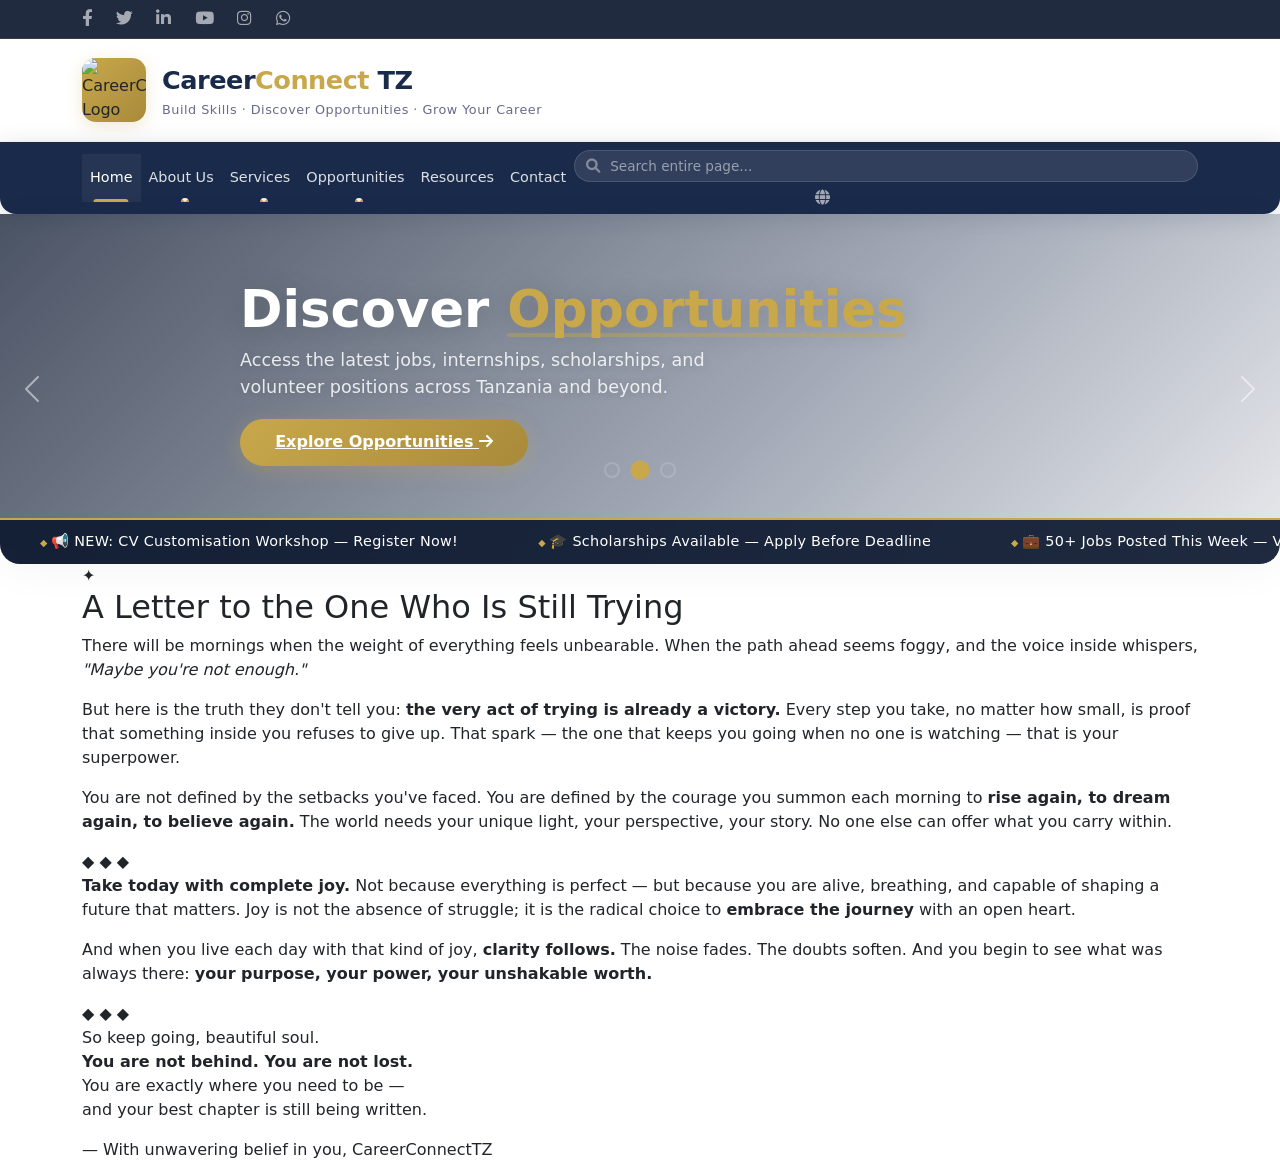
==== index.html @ f9809f40 "Update index.html" ====
<!DOCTYPE html>
<html lang="en">
<head>
    <meta charset="UTF-8" />
    <meta name="viewport" content="width=device-width, initial-scale=1.0" />
    <title>CareerConnectTZ · Career Coaching &amp; Development</title>

    <!-- ====== OPEN GRAPH META TAGS (for sharing) ====== -->
    <meta property="og:title" content="CareerConnectTZ – Jobs & Scholarships in Tanzania" />
    <meta property="og:description" content="Find the latest jobs, internships, and scholarships in Tanzania. Apply now and grow your career!" />
    <meta property="og:image" content="https://yourdomain.com/images/og-image.jpg" />
    <meta property="og:url" content="https://yourdomain.com" />
    <meta property="og:type" content="website" />
    <meta name="twitter:card" content="summary_large_image" />
    <meta name="twitter:title" content="CareerConnectTZ – Jobs & Scholarships" />
    <meta name="twitter:description" content="Find the latest jobs, internships, and scholarships in Tanzania." />
    <meta name="twitter:image" content="https://yourdomain.com/images/og-image.jpg" />

    <!-- Google Fonts -->
    <link rel="preconnect" href="https://fonts.googleapis.com" />
    <link rel="preconnect" href="https://fonts.gstatic.com" crossorigin />
    <link href="https://fonts.googleapis.com/css2?family=Inter:opsz,wght@14..32,300;14..32,400;14..32,500;14..32,600;14..32,700;14..32,800&display=swap" rel="stylesheet" />

    <!-- Font Awesome 6 -->
    <link rel="stylesheet" href="https://cdnjs.cloudflare.com/ajax/libs/font-awesome/6.0.0-beta3/css/all.min.css" />
<STyle>/* =============================================================
   ROOT VARIABLES — Premium Colors
   ============================================================= */
:root {
    --primary: #1a2a4a;
    --primary-light: #2a4a7a;
    --primary-dark: #0e1a30;
    --gold: #c9a84c;
    --gold-light: #e0c66a;
    --gold-dark: #a88a3a;
    --cream: #f8f4ec;
    --white: #ffffff;
    --text-dark: #1a1a2e;
    --text-muted: #6a6a8a;
    --shadow: 0 8px 40px rgba(0, 0, 0, 0.06);
    --shadow-hover: 0 16px 60px rgba(0, 0, 0, 0.1);
    --radius: 20px;
    --transition: all 0.35s cubic-bezier(0.25, 0.46, 0.45, 0.94);
}

* {
    margin: 0;
    padding: 0;
    box-sizing: border-box;
}

html {
    overflow-x: hidden;
}

body {
    font-family: 'Inter', sans-serif;
    background: var(--cream);
    color: var(--text-dark);
    line-height: 1.6;
    overflow-x: hidden;
    top: 0 !important;
}

a {
    text-decoration: none;
    color: inherit;
}
ul {
    list-style: none;
    padding: 0;
    margin: 0;
}

/* =============================================================
   TOP BAR — Social Icons Only
   ============================================================= */
.top-bar {
    background: rgba(14, 26, 48, 0.92);
    backdrop-filter: blur(12px);
    color: #fff;
    font-size: 0.85rem;
    padding: 0.4rem 0;
    border-bottom: 1px solid rgba(201, 168, 76, 0.15);
}

.top-bar .social-icons a {
    color: rgba(255, 255, 255, 0.6);
    margin-right: 1.2rem;
    transition: var(--transition);
    font-size: 1.05rem;
}

.top-bar .social-icons a:hover {
    color: var(--gold);
    transform: translateY(-2px);
}

/* =============================================================
   MAIN HEADER — Logo (Image-Ready) + Brand
   ============================================================= */
.main-header {
    background: var(--white);
    padding: 1.2rem 0;
    border-bottom: 1px solid rgba(0, 0, 0, 0.04);
    box-shadow: 0 2px 20px rgba(0, 0, 0, 0.02);
}

.main-header .logo-wrapper {
    display: flex;
    align-items: center;
    gap: 1rem;
}

.main-header .logo-wrapper .logo-image-wrapper {
    flex-shrink: 0;
    width: 64px;
    height: 64px;
    border-radius: 14px;
    overflow: hidden;
    background: linear-gradient(135deg, var(--gold), var(--gold-dark));
    display: flex;
    align-items: center;
    justify-content: center;
    box-shadow: 0 4px 16px rgba(201, 168, 76, 0.25);
}

.main-header .logo-wrapper .logo-image-wrapper img {
    width: 100%;
    height: 100%;
    object-fit: cover;
    display: block;
}

.main-header .logo-wrapper .brand-text .org-name {
    font-size: 1.6rem;
    font-weight: 800;
    color: var(--primary);
    letter-spacing: -0.5px;
}

.main-header .logo-wrapper .brand-text .org-name span {
    color: var(--gold);
}

.main-header .logo-wrapper .brand-text .tagline {
    font-size: 0.8rem;
    color: var(--text-muted);
    font-weight: 400;
    letter-spacing: 0.5px;
}

/* =============================================================
   NAVIGATION + SEARCH + LANGUAGE
   ============================================================= */
.navbar-custom {
    background: var(--primary);
    padding: 0;
    border-radius: 0 0 16px 16px;
    box-shadow: 0 4px 24px rgba(26, 42, 74, 0.15);
}

.navbar-custom .navbar-nav .nav-link {
    color: rgba(255, 255, 255, 0.85);
    font-weight: 500;
    padding: 0.8rem 1.2rem;
    transition: var(--transition);
    font-size: 0.9rem;
    position: relative;
}

.navbar-custom .navbar-nav .nav-link::after {
    content: '';
    position: absolute;
    bottom: 0;
    left: 50%;
    width: 0;
    height: 3px;
    background: var(--gold);
    transition: var(--transition);
    transform: translateX(-50%);
    border-radius: 4px 4px 0 0;
}

.navbar-custom .navbar-nav .nav-link:hover::after,
.navbar-custom .navbar-nav .nav-link.active::after {
    width: 60%;
}

.navbar-custom .navbar-nav .nav-link:hover,
.navbar-custom .navbar-nav .nav-link.active {
    color: #fff;
    background: rgba(255, 255, 255, 0.05);
}

/* Dropdown — Hover Activation (Desktop) */
@media (min-width: 992px) {
    .navbar-custom .dropdown:hover .dropdown-menu {
        display: block;
        margin-top: 0;
    }
    .navbar-custom .dropdown .dropdown-menu {
        display: none;
    }
    .navbar-custom .dropdown:hover .dropdown-toggle::after {
        transform: rotate(180deg);
        transition: transform 0.3s ease;
    }
}

.navbar-custom .navbar-nav .dropdown-menu {
    border: none;
    border-radius: 14px;
    box-shadow: 0 16px 48px rgba(0, 0, 0, 0.1);
    padding: 0.6rem 0;
    margin-top: 0;
    min-width: 210px;
    background: var(--white);
    border: 1px solid rgba(0, 0, 0, 0.04);
}

.navbar-custom .navbar-nav .dropdown-menu .dropdown-item {
    padding: 0.5rem 1.4rem;
    font-size: 0.88rem;
    color: var(--text-dark);
    transition: var(--transition);
    font-weight: 500;
}

.navbar-custom .navbar-nav .dropdown-menu .dropdown-item:hover {
    background: rgba(201, 168, 76, 0.08);
    color: var(--gold);
    padding-left: 1.8rem;
}

.navbar-custom .navbar-toggler {
    border: none;
    color: #fff;
    padding: 0.5rem;
}

.navbar-custom .navbar-toggler:focus {
    box-shadow: none;
}

.navbar-custom .navbar-toggler-icon {
    background-image: url("data:image/svg+xml,%3csvg xmlns='http://www.w3.org/2000/svg' viewBox='0 0 30 30'%3e%3cpath stroke='rgba(255,255,255,0.9)' stroke-linecap='round' stroke-miterlimit='10' stroke-width='2' d='M4 7h22M4 15h22M4 23h22'/%3e%3c/svg%3e");
}

/* SEARCH WRAPPER */
.navbar-custom .search-wrapper {
    position: relative;
    display: flex;
    align-items: center;
    max-width: 260px;
    width: 100%;
}

.navbar-custom .search-wrapper .form-control {
    background: rgba(255, 255, 255, 0.1);
    border: 1px solid rgba(255, 255, 255, 0.12);
    color: #fff;
    border-radius: 40px;
    padding: 0.3rem 1rem 0.3rem 2.2rem;
    font-size: 0.85rem;
    transition: var(--transition);
    min-width: 140px;
    width: 100%;
}

.navbar-custom .search-wrapper .form-control::placeholder {
    color: rgba(255, 255, 255, 0.5);
}

.navbar-custom .search-wrapper .form-control:focus {
    background: rgba(255, 255, 255, 0.18);
    border-color: var(--gold);
    box-shadow: 0 0 0 4px rgba(201, 168, 76, 0.1);
    outline: none;
}

.navbar-custom .search-wrapper .search-icon {
    position: absolute;
    left: 12px;
    top: 50%;
    transform: translateY(-50%);
    color: rgba(255, 255, 255, 0.4);
    font-size: 0.9rem;
    pointer-events: none;
}

.search-results-box {
    position: absolute;
    top: calc(100% + 8px);
    left: 0;
    right: 0;
    background: var(--white);
    border-radius: 16px;
    box-shadow: 0 16px 48px rgba(0, 0, 0, 0.15);
    max-height: 380px;
    overflow-y: auto;
    padding: 0.5rem 0;
    display: none;
    z-index: 1050;
    border: 1px solid rgba(0, 0, 0, 0.04);
}

.search-results-box.show {
    display: block;
}

.search-results-box .result-item {
    padding: 0.5rem 1.2rem;
    font-size: 0.9rem;
    color: var(--text-dark);
    cursor: pointer;
    transition: var(--transition);
    border-bottom: 1px solid rgba(0, 0, 0, 0.03);
}

.search-results-box .result-item:hover {
    background: rgba(201, 168, 76, 0.06);
}

.search-results-box .result-item .match-highlight {
    background: rgba(201, 168, 76, 0.25);
    padding: 0 2px;
    border-radius: 3px;
    font-weight: 600;
}

.search-results-box .result-item .context {
    font-size: 0.75rem;
    color: var(--text-muted);
    display: block;
    margin-top: 2px;
}

.search-results-box .no-results {
    padding: 0.8rem 1.2rem;
    color: var(--text-muted);
    font-size: 0.9rem;
    text-align: center;
}

/* LANGUAGE (Google Translate) */
.navbar-custom .lang-wrapper {
    display: flex;
    align-items: center;
    gap: 0.4rem;
    padding-left: 0.8rem;
    border-left: 1px solid rgba(255, 255, 255, 0.1);
    max-width: 100%;
}

#langGlobeIcon {
    color: rgba(255, 255, 255, 0.6);
    font-size: 0.95rem;
    transition: var(--transition);
}

#langGlobeIcon:hover {
    color: var(--gold);
}

.navbar-custom .lang-wrapper #google_translate_element {
    min-width: 120px;
    max-width: 160px;
}

.navbar-custom .lang-wrapper .goog-te-gadget {
    font-family: 'Inter', sans-serif !important;
    color: rgba(255, 255, 255, 0.7) !important;
}

.navbar-custom .lang-wrapper .goog-te-gadget select {
    background: rgba(255, 255, 255, 0.08);
    border: 1px solid rgba(255, 255, 255, 0.15);
    color: #fff;
    padding: 0.2rem 0.8rem 0.2rem 0.4rem;
    border-radius: 30px;
    font-size: 0.8rem;
    font-weight: 500;
    cursor: pointer;
    outline: none;
    transition: var(--transition);
    max-width: 100%;
}

.navbar-custom .lang-wrapper .goog-te-gadget select:hover {
    background: rgba(255, 255, 255, 0.15);
    border-color: var(--gold);
}

.navbar-custom .lang-wrapper .goog-te-gadget select option {
    color: #1a1a2e;
    background: #fff;
}

.goog-te-banner-frame.skiptranslate {
    display: none !important;
}
body {
    top: 0 !important;
}

/* =============================================================
   HERO CAROUSEL
   ============================================================= */
.hero-carousel {
    margin-top: 0;
    border-radius: 0 0 20px 20px;
    overflow: hidden;
    box-shadow: 0 8px 40px rgba(0, 0, 0, 0.04);
    position: relative;
}

.hero-carousel .carousel-item {
    height: 60vh;
    min-height: 400px;
    background-size: cover;
    background-position: center;
    position: relative;
}

.hero-carousel .carousel-item::after {
    content: '';
    position: absolute;
    inset: 0;
    background: linear-gradient(135deg, rgba(14, 26, 48, 0.75) 0%, rgba(26, 42, 74, 0.4) 60%, rgba(26, 42, 74, 0.1) 100%);
}

.hero-carousel .carousel-caption {
    bottom: 28%;
    z-index: 2;
    text-align: left;
    padding: 0 3rem;
}

.hero-carousel .carousel-caption h2 {
    font-size: 3.2rem;
    font-weight: 800;
    color: #fff;
    text-shadow: 0 2px 30px rgba(0, 0, 0, 0.2);
    margin-bottom: 0.6rem;
    line-height: 1.1;
}

.hero-carousel .carousel-caption h2 span {
    color: var(--gold);
    position: relative;
}

.hero-carousel .carousel-caption h2 span::after {
    content: '';
    position: absolute;
    bottom: 2px;
    left: 0;
    right: 0;
    height: 4px;
    background: var(--gold);
    border-radius: 4px;
    opacity: 0.4;
}

.hero-carousel .carousel-caption p {
    font-size: 1.1rem;
    color: rgba(255, 255, 255, 0.85);
    max-width: 480px;
    text-shadow: 0 1px 10px rgba(0, 0, 0, 0.15);
    margin-bottom: 1.2rem;
}

.hero-carousel .carousel-caption .btn-hero {
    background: linear-gradient(135deg, var(--gold), var(--gold-dark));
    color: #fff;
    padding: 0.7rem 2.2rem;
    border-radius: 50px;
    font-weight: 600;
    border: none;
    transition: var(--transition);
    display: inline-block;
    font-size: 1rem;
    box-shadow: 0 4px 20px rgba(201, 168, 76, 0.3);
}

.hero-carousel .carousel-caption .btn-hero:hover {
    transform: translateY(-3px);
    box-shadow: 0 8px 32px rgba(201, 168, 76, 0.4);
}

.hero-carousel .carousel-caption .btn-hero i {
    transition: var(--transition);
}

.hero-carousel .carousel-caption .btn-hero:hover i {
    transform: translateX(6px);
}

.hero-carousel .carousel-indicators {
    bottom: 70px;
    z-index: 3;
}

.hero-carousel .carousel-indicators button {
    width: 12px;
    height: 12px;
    border-radius: 50%;
    border: 2px solid rgba(255, 255, 255, 0.3);
    background: transparent;
    margin: 0 6px;
    transition: var(--transition);
}

.hero-carousel .carousel-indicators button.active {
    background: var(--gold);
    border-color: var(--gold);
    transform: scale(1.2);
}

.hero-carousel .carousel-control-prev,
.hero-carousel .carousel-control-next {
    width: 5%;
    opacity: 0.5;
    transition: var(--transition);
    z-index: 3;
}

.hero-carousel .carousel-control-prev:hover,
.hero-carousel .carousel-control-next:hover {
    opacity: 1;
}

/* =============================================================
   HERO MARQUEE — SEAMLESS + FAST
   ============================================================= */
.hero-marquee {
    position: absolute;
    bottom: 0;
    left: 0;
    right: 0;
    z-index: 5;
    background: rgba(14, 26, 48, 0.92);
    backdrop-filter: blur(8px);
    padding: 0.7rem 0;
    overflow: hidden;
    border-top: 2px solid var(--gold);
}

.marquee-track {
    display: flex;
    flex-wrap: nowrap;
    white-space: nowrap;
    width: max-content;
    animation: marqueeScroll 4s linear infinite;
    will-change: transform;
}

.marquee-track span {
    color: #ffffff !important;
    font-size: 0.9rem;
    font-weight: 500;
    padding: 0 2.5rem;
    display: inline-block;
    letter-spacing: 0.3px;
    flex-shrink: 0;
    background: transparent;
}

.marquee-track span::before {
    content: '◆ ';
    color: var(--gold);
    font-size: 0.6rem;
}

@keyframes marqueeScroll {
    0% { transform: translateX(0); }
    100% { transform: translateX(-50%); }
}

/* =============================================================
   SCHOLARSHIP MAGAZINE LAYOUT - LEFT / RIGHT
   ============================================================= */
.scholarship-magazine-section {
    padding: 3rem 0 4rem;
    background: var(--cream);
    min-height: 100vh;
}

.magazine-reading-panel {
    background: var(--white);
    border-radius: var(--radius);
    padding: 2.5rem 2.8rem;
    box-shadow: var(--shadow);
    min-height: 600px;
    transition: var(--transition);
}

.magazine-default {
    text-align: center;
    padding: 4rem 2rem;
}

.magazine-default .default-icon {
    font-size: 4rem;
    margin-bottom: 1rem;
    opacity: 0.6;
}

.magazine-default h3 {
    font-weight: 700;
    color: var(--primary);
    margin-bottom: 0.5rem;
}

.magazine-default p {
    color: var(--text-muted);
    max-width: 400px;
    margin: 0 auto 1.5rem;
}

.magazine-default .default-decoration {
    display: flex;
    gap: 1rem;
    justify-content: center;
    color: var(--gold);
    font-size: 1.2rem;
    letter-spacing: 4px;
}

#scholarshipDetailContent {
    animation: fadeInUp 0.4s ease;
}

@keyframes fadeInUp {
    0% { opacity: 0; transform: translateY(12px); }
    100% { opacity: 1; transform: translateY(0); }
}

.scholarship-full-detail .scholarship-title {
    font-size: 2rem;
    font-weight: 800;
    color: var(--primary);
    margin-bottom: 0.2rem;
}

.scholarship-full-detail .scholarship-provider {
    font-size: 1rem;
    color: var(--text-muted);
    margin-bottom: 1rem;
}

.scholarship-full-detail .detail-meta {
    display: flex;
    gap: 1.5rem;
    flex-wrap: wrap;
    margin-bottom: 1.2rem;
    padding-bottom: 1rem;
    border-bottom: 1px solid rgba(0,0,0,0.04);
}

.scholarship-full-detail .detail-meta span {
    font-size: 0.85rem;
    color: var(--text-muted);
}

.scholarship-full-detail .detail-meta i {
    color: var(--gold);
    margin-right: 0.3rem;
}

.scholarship-full-detail .full-description {
    font-size: 1rem;
    line-height: 1.8;
    color: var(--text-dark);
    margin-bottom: 1.2rem;
}

.scholarship-full-detail .eligibility-list {
    padding-left: 1.2rem;
    list-style: disc;
    margin-bottom: 1.2rem;
}

.scholarship-full-detail .eligibility-list li {
    font-size: 0.95rem;
    margin-bottom: 0.3rem;
    color: var(--text-dark);
}

.scholarship-full-detail .apply-steps {
    padding-left: 1.2rem;
    list-style: none;
    counter-reset: step-counter;
    margin-bottom: 1.5rem;
}

.scholarship-full-detail .apply-steps li {
    font-size: 0.95rem;
    margin-bottom: 0.5rem;
    padding-left: 0.5rem;
}

.scholarship-full-detail .apply-steps li::before {
    content: counter(step-counter) ".";
    counter-increment: step-counter;
    color: var(--gold);
    font-weight: 700;
    margin-right: 0.6rem;
}

.scholarship-full-detail .btn-apply-main {
    display: inline-block;
    padding: 0.5rem 2rem;
    background: linear-gradient(135deg, var(--gold), var(--gold-dark));
    color: #fff;
    border-radius: 40px;
    font-weight: 600;
    transition: var(--transition);
    border: none;
    font-size: 0.9rem;
}

.scholarship-full-detail .btn-apply-main:hover {
    transform: translateY(-2px);
    box-shadow: 0 4px 20px rgba(201, 168, 76, 0.3);
    color: #fff;
}

.magazine-list-panel {
    background: var(--white);
    border-radius: var(--radius);
    padding: 1.5rem 1.2rem;
    box-shadow: var(--shadow);
    height: fit-content;
    max-height: 750px;
    display: flex;
    flex-direction: column;
}

.magazine-list-panel .list-header {
    display: flex;
    justify-content: space-between;
    align-items: center;
    margin-bottom: 1rem;
    padding-bottom: 0.6rem;
    border-bottom: 1px solid rgba(0,0,0,0.04);
    flex-shrink: 0;
}

.magazine-list-panel .list-header h5 {
    font-weight: 700;
    font-size: 1rem;
    color: var(--primary);
    margin: 0;
}

.magazine-list-panel .list-header h5 i {
    color: var(--gold);
    margin-right: 0.4rem;
}

.magazine-list-panel .badge-count {
    font-size: 0.6rem;
    font-weight: 700;
    text-transform: uppercase;
    background: rgba(0, 200, 100, 0.12);
    color: #008f4c;
    padding: 0.2rem 0.8rem;
    border-radius: 40px;
}

.scholarship-list-scroll {
    overflow-y: auto;
    flex: 1;
    padding-right: 0.2rem;
}

.scholarship-list-scroll::-webkit-scrollbar {
    width: 4px;
}

.scholarship-list-scroll::-webkit-scrollbar-track {
    background: rgba(0,0,0,0.02);
    border-radius: 10px;
}

.scholarship-list-scroll::-webkit-scrollbar-thumb {
    background: var(--gold);
    border-radius: 10px;
}

.compact-scholarship-item {
    display: flex;
    justify-content: space-between;
    align-items: center;
    padding: 0.6rem 0.6rem 0.6rem 0.8rem;
    border-radius: 10px;
    transition: var(--transition);
    cursor: pointer;
    margin-bottom: 0.3rem;
    border: 1px solid transparent;
    background: rgba(0,0,0,0.01);
}

.compact-scholarship-item:hover {
    background: rgba(201, 168, 76, 0.06);
    border-color: rgba(201, 168, 76, 0.1);
}

.compact-scholarship-item.active {
    background: rgba(201, 168, 76, 0.1);
    border-color: var(--gold);
}

.compact-scholarship-item .item-info {
    flex: 1;
    min-width: 0;
    padding-right: 0.5rem;
}

.compact-scholarship-item .item-info .item-title {
    font-size: 0.85rem;
    font-weight: 600;
    color: var(--primary);
    white-space: nowrap;
    overflow: hidden;
    text-overflow: ellipsis;
}

.compact-scholarship-item .item-info .item-meta {
    font-size: 0.7rem;
    color: var(--text-muted);
    display: flex;
    align-items: center;
    gap: 0.6rem;
    margin-top: 0.1rem;
    flex-wrap: wrap;
}

.compact-scholarship-item .item-info .item-meta .badge-mini {
    font-size: 0.55rem;
    font-weight: 700;
    text-transform: uppercase;
    padding: 0.1rem 0.5rem;
    border-radius: 40px;
}

.badge-mini.fully {
    background: rgba(0, 200, 100, 0.12);
    color: #008f4c;
}

.badge-mini.partial {
    background: rgba(255, 165, 0, 0.12);
    color: #b87a00;
}

.compact-scholarship-item .item-read-btn {
    flex-shrink: 0;
    padding: 0.2rem 0.8rem;
    font-size: 0.7rem;
    font-weight: 600;
    border-radius: 30px;
    border: 1px solid var(--gold);
    color: var(--gold);
    background: transparent;
    transition: var(--transition);
    cursor: pointer;
}

.compact-scholarship-item .item-read-btn:hover {
    background: var(--gold);
    color: #fff;
}

.compact-scholarship-item.active .item-read-btn {
    background: var(--gold);
    color: #fff;
}

/* =============================================================
   SHARE ICON
   ============================================================= */
.share-icon {
    display: inline-flex;
    align-items: center;
    justify-content: center;
    width: 38px;
    height: 38px;
    border-radius: 50%;
    background: rgba(0, 0, 0, 0.04);
    color: var(--text-muted);
    transition: var(--transition);
    border: 1px solid rgba(0, 0, 0, 0.04);
    text-decoration: none;
    font-size: 0.95rem;
}

.share-icon:hover {
    background: var(--gold);
    color: #fff;
    border-color: var(--gold);
    transform: translateY(-3px);
    box-shadow: 0 4px 12px rgba(201, 168, 76, 0.25);
}

.share-icon i {
    font-size: 1rem;
}

/* =============================================================
   INTERNSHIPS & VOLUNTEER SECTION - Card Grid Layout
   ============================================================= */
.internship-section {
    padding: 4rem 0 5rem;
    background: var(--cream);
    min-height: 100vh;
}

.internship-header .section-title {
    font-size: 2.6rem;
}

.internship-filters {
    background: var(--white);
    padding: 1.2rem 1.5rem;
    border-radius: var(--radius);
    box-shadow: var(--shadow);
}

.internship-filters .form-control,
.internship-filters .form-select {
    border-radius: 40px;
    border: 1px solid rgba(0, 0, 0, 0.06);
    font-size: 0.9rem;
    padding: 0.5rem 1.2rem;
}

.internship-filters .form-control:focus,
.internship-filters .form-select:focus {
    border-color: var(--gold);
    box-shadow: 0 0 0 3px rgba(201, 168, 76, 0.1);
}

/* ----- Internship Cards ----- */
.internship-card {
    background: var(--white);
    border-radius: var(--radius);
    overflow: hidden;
    box-shadow: var(--shadow);
    transition: var(--transition);
    height: 100%;
    display: flex;
    flex-direction: column;
    border: 1px solid rgba(0, 0, 0, 0.03);
    position: relative;
}

.internship-card:hover {
    transform: translateY(-6px);
    box-shadow: var(--shadow-hover);
}

.internship-card .card-image {
    height: 160px;
    background-size: cover;
    background-position: center;
    position: relative;
    flex-shrink: 0;
}

.internship-card .card-image .card-badge-type {
    position: absolute;
    top: 12px;
    right: 12px;
    font-size: 0.65rem;
    font-weight: 700;
    text-transform: uppercase;
    padding: 0.3rem 0.9rem;
    border-radius: 40px;
    color: #fff;
    letter-spacing: 0.3px;
}

.card-badge-type.internship {
    background: linear-gradient(135deg, #2563eb, #1d4ed8);
}

.card-badge-type.volunteer {
    background: linear-gradient(135deg, #dc2626, #b91c1c);
}

.internship-card .card-body {
    padding: 1.2rem 1.5rem 1.5rem;
    flex: 1;
    display: flex;
    flex-direction: column;
}

.internship-card .card-body .organization {
    font-size: 0.8rem;
    color: var(--text-muted);
    margin-bottom: 0.2rem;
}

.internship-card .card-body .organization i {
    color: var(--gold);
    margin-right: 0.3rem;
}

.internship-card .card-body .card-title {
    font-size: 1.1rem;
    font-weight: 700;
    color: var(--primary);
    margin-bottom: 0.3rem;
    line-height: 1.3;
}

.internship-card .card-body .card-location {
    font-size: 0.85rem;
    color: var(--text-muted);
    margin-bottom: 0.6rem;
}

.internship-card .card-body .card-location i {
    color: var(--gold);
    margin-right: 0.3rem;
}

.internship-card .card-body .card-description {
    font-size: 0.9rem;
    color: var(--text-dark);
    line-height: 1.6;
    flex: 1;
    display: -webkit-box;
    -webkit-line-clamp: 3;
    -webkit-box-orient: vertical;
    overflow: hidden;
}

.internship-card .card-body .card-description.expanded {
    -webkit-line-clamp: unset;
    overflow: visible;
}

.internship-card .card-footer {
    padding: 0.8rem 1.5rem 1.2rem;
    border-top: 1px solid rgba(0, 0, 0, 0.04);
    display: flex;
    flex-wrap: wrap;
    gap: 0.5rem;
    align-items: center;
    justify-content: space-between;
    background: transparent;
}

.internship-card .card-footer .deadline {
    font-size: 0.75rem;
    color: var(--text-muted);
}

.internship-card .card-footer .deadline i {
    color: var(--gold);
    margin-right: 0.2rem;
}

.internship-card .card-footer .deadline.expired {
    color: #dc3545;
}

.internship-card .card-footer .btn-read-more {
    background: transparent;
    border: none;
    color: var(--gold);
    font-weight: 600;
    font-size: 0.8rem;
    transition: var(--transition);
    cursor: pointer;
    padding: 0;
}

.internship-card .card-footer .btn-read-more:hover {
    color: var(--gold-dark);
    text-decoration: underline;
}

.internship-card .card-footer .btn-apply-intern {
    padding: 0.3rem 1.2rem;
    border-radius: 40px;
    font-size: 0.75rem;
    font-weight: 600;
    background: linear-gradient(135deg, var(--gold), var(--gold-dark));
    color: #fff;
    border: none;
    transition: var(--transition);
    cursor: pointer;
    text-decoration: none;
    display: inline-block;
}

.internship-card .card-footer .btn-apply-intern:hover {
    transform: translateY(-2px);
    box-shadow: 0 4px 16px rgba(201, 168, 76, 0.25);
    color: #fff;
}

.internship-card .card-footer .btn-apply-intern.disabled {
    background: #ccc;
    cursor: not-allowed;
    opacity: 0.6;
}

/* Share buttons inside card */
.internship-card .share-buttons {
    display: flex;
    gap: 0.4rem;
    align-items: center;
    margin-top: 0.5rem;
    padding-top: 0.5rem;
    border-top: 1px solid rgba(0, 0, 0, 0.04);
    flex-wrap: wrap;
}

.internship-card .share-buttons span {
    font-size: 0.7rem;
    color: var(--text-muted);
    font-weight: 500;
}

.internship-card .share-buttons a {
    display: inline-flex;
    align-items: center;
    justify-content: center;
    width: 28px;
    height: 28px;
    border-radius: 50%;
    background: rgba(0, 0, 0, 0.03);
    color: var(--text-muted);
    transition: var(--transition);
    font-size: 0.75rem;
}

.internship-card .share-buttons a:hover {
    background: var(--gold);
    color: #fff;
    transform: translateY(-2px);
}

/* Expanded details */
.internship-card .expanded-details {
    max-height: 0;
    overflow: hidden;
    transition: max-height 0.5s ease, opacity 0.4s ease, padding 0.3s ease;
    opacity: 0;
    padding: 0 1.5rem;
}

.internship-card .expanded-details.open {
    max-height: 800px;
    opacity: 1;
    padding: 0 1.5rem 1.2rem;
}

.internship-card .expanded-details .detail-section {
    border-top: 1px solid rgba(0, 0, 0, 0.04);
    padding-top: 0.8rem;
    margin-top: 0.5rem;
}

.internship-card .expanded-details .detail-section h6 {
    font-weight: 700;
    font-size: 0.85rem;
    color: var(--primary);
    margin-bottom: 0.3rem;
}

.internship-card .expanded-details .detail-section ul {
    list-style: disc;
    padding-left: 1.2rem;
    font-size: 0.85rem;
    color: var(--text-dark);
}

.internship-card .expanded-details .detail-section ul li {
    margin-bottom: 0.2rem;
}

/* Load More Button */
.btn-load-more {
    background: var(--white);
    border: 2px solid var(--gold);
    color: var(--gold);
    padding: 0.6rem 2.5rem;
    border-radius: 50px;
    font-weight: 600;
    transition: var(--transition);
    cursor: pointer;
}

.btn-load-more:hover {
    background: var(--gold);
    color: #fff;
    transform: translateY(-2px);
}

/* =============================================================
   RESOURCES SECTION - Comprehensive Grid Layout
   ============================================================= */
.resources-grid-section {
    padding: 4rem 0 5rem;
    background: var(--cream);
    min-height: 100vh;
}

.resources-header .section-title {
    font-size: 2.6rem;
}

.resources-filters {
    background: var(--white);
    padding: 1.2rem 1.5rem;
    border-radius: var(--radius);
    box-shadow: var(--shadow);
}

.resources-filters .form-control,
.resources-filters .form-select {
    border-radius: 40px;
    border: 1px solid rgba(0, 0, 0, 0.06);
    font-size: 0.9rem;
    padding: 0.5rem 1.2rem;
}

.resources-filters .form-control:focus,
.resources-filters .form-select:focus {
    border-color: var(--gold);
    box-shadow: 0 0 0 3px rgba(201, 168, 76, 0.1);
}

/* ─── Resource Cards ─── */
.resource-card {
    background: var(--white);
    border-radius: var(--radius);
    overflow: hidden;
    box-shadow: var(--shadow);
    transition: var(--transition);
    height: 100%;
    display: flex;
    flex-direction: column;
    border: 1px solid rgba(0, 0, 0, 0.03);
}

.resource-card:hover {
    transform: translateY(-8px);
    box-shadow: var(--shadow-hover);
}

.resource-card .resource-image {
    height: 170px;
    background-size: cover;
    background-position: center;
    position: relative;
    flex-shrink: 0;
}

.resource-card .resource-image .resource-badge-category {
    position: absolute;
    top: 10px;
    left: 10px;
    font-size: 0.5rem;
    font-weight: 700;
    text-transform: uppercase;
    padding: 0.2rem 0.8rem;
    border-radius: 40px;
    color: #fff;
    background: rgba(0, 0, 0, 0.7);
    backdrop-filter: blur(4px);
    letter-spacing: 0.3px;
    max-width: 70%;
    white-space: nowrap;
    overflow: hidden;
    text-overflow: ellipsis;
}

.resource-card .resource-image .resource-badge-type {
    position: absolute;
    bottom: 10px;
    right: 10px;
    font-size: 0.5rem;
    font-weight: 700;
    text-transform: uppercase;
    padding: 0.15rem 0.6rem;
    border-radius: 40px;
    color: #fff;
    background: linear-gradient(135deg, var(--gold), var(--gold-dark));
    letter-spacing: 0.3px;
}

.resource-card .resource-body {
    padding: 1rem 1.2rem 0.8rem;
    flex: 1;
    display: flex;
    flex-direction: column;
}

.resource-card .resource-body .resource-title {
    font-size: 0.95rem;
    font-weight: 700;
    color: var(--primary);
    margin-bottom: 0.2rem;
    line-height: 1.3;
}

.resource-card .resource-body .resource-description {
    font-size: 0.85rem;
    color: var(--text-dark);
    line-height: 1.6;
    flex: 1;
    display: -webkit-box;
    -webkit-line-clamp: 3;
    -webkit-box-orient: vertical;
    overflow: hidden;
}

.resource-card .resource-footer {
    padding: 0.6rem 1.2rem 1rem;
    border-top: 1px solid rgba(0, 0, 0, 0.04);
    display: flex;
    flex-wrap: wrap;
    gap: 0.5rem;
    align-items: center;
    justify-content: space-between;
    background: transparent;
}

.resource-card .resource-footer .btn-access-resource {
    padding: 0.3rem 1.2rem;
    border-radius: 40px;
    font-size: 0.75rem;
    font-weight: 600;
    background: linear-gradient(135deg, var(--primary), var(--primary-dark));
    color: #fff;
    border: none;
    transition: var(--transition);
    cursor: pointer;
    text-decoration: none;
    display: inline-block;
}

.resource-card .resource-footer .btn-access-resource:hover {
    transform: translateY(-2px);
    box-shadow: 0 4px 16px rgba(26, 42, 74, 0.25);
    color: #fff;
}

.resource-card .share-buttons-resource {
    display: flex;
    gap: 0.3rem;
    align-items: center;
    margin-top: 0.4rem;
    padding-top: 0.4rem;
    border-top: 1px solid rgba(0, 0, 0, 0.04);
    flex-wrap: wrap;
}

.resource-card .share-buttons-resource span {
    font-size: 0.65rem;
    color: var(--text-muted);
    font-weight: 500;
}

.resource-card .share-buttons-resource a {
    display: inline-flex;
    align-items: center;
    justify-content: center;
    width: 28px;
    height: 28px;
    border-radius: 50%;
    background: rgba(0, 0, 0, 0.03);
    color: var(--text-muted);
    transition: var(--transition);
    font-size: 0.75rem;
    text-decoration: none;
}

.resource-card .share-buttons-resource a:hover {
    background: var(--gold);
    color: #fff;
    transform: translateY(-2px);
}

.btn-load-more {
    background: var(--white);
    border: 2px solid var(--gold);
    color: var(--gold);
    padding: 0.6rem 2.5rem;
    border-radius: 50px;
    font-weight: 600;
    transition: var(--transition);
    cursor: pointer;
}

.btn-load-more:hover {
    background: var(--gold);
    color: #fff;
    transform: translateY(-2px);
}

/* =============================================================
   ABOUT US SECTION - Clean Layout, No Borders, Image BG
   ============================================================= */
.about-section {
    padding: 2rem 0 4rem;
    background: var(--cream);
    min-height: 100vh;
}

/* ─── Sub Navigation Tabs ─── */
.about-nav {
    gap: 0.5rem;
    flex-wrap: wrap;
}

.about-nav .nav-link {
    border: none;
    background: transparent;
    padding: 0.6rem 1.8rem;
    border-radius: 50px;
    font-weight: 600;
    font-size: 0.9rem;
    color: var(--text-muted);
    transition: var(--transition);
    cursor: pointer;
}

.about-nav .nav-link:hover {
    color: var(--primary);
    background: rgba(201, 168, 76, 0.08);
}

.about-nav .nav-link.active {
    background: linear-gradient(135deg, var(--gold), var(--gold-dark));
    color: #fff;
    box-shadow: 0 4px 16px rgba(201, 168, 76, 0.25);
}

/* ─── Tab Panels ─── */
.about-panel {
    display: none;
    animation: fadeInUp 0.5s ease;
}

.about-panel.active {
    display: block;
}

/* ─── Banner (Mission, Vision, Story) ─── */
.about-banner {
    border-radius: var(--radius);
    overflow: hidden;
    background-size: cover;
    background-position: center;
    position: relative;
    min-height: 300px;
    display: flex;
    align-items: center;
    border: none;
    box-shadow: var(--shadow);
}

.about-banner-overlay {
    position: absolute;
    inset: 0;
    background: linear-gradient(135deg, rgba(14, 26, 48, 0.8) 0%, rgba(26, 42, 74, 0.3) 100%);
    padding: 2.5rem 2.5rem;
    display: flex;
    align-items: center;
    width: 100%;
    height: 100%;
}

.about-banner-overlay h3 {
    font-size: 2.4rem;
    font-weight: 800;
    color: #fff;
    margin-bottom: 0.5rem;
}

.about-banner-overlay p {
    font-size: 1.05rem;
    color: rgba(255, 255, 255, 0.9);
    line-height: 1.7;
    max-width: 600px;
}

.about-banner-overlay ul {
    list-style: none;
    padding: 0;
    margin-top: 0.8rem;
}

.about-banner-overlay ul li {
    color: rgba(255, 255, 255, 0.85);
    font-size: 0.95rem;
    margin-bottom: 0.3rem;
    display: flex;
    align-items: center;
    gap: 0.6rem;
}

.about-banner-overlay ul li i {
    color: var(--gold);
}

/* ─── Team Cards ─── */
.team-card {
    text-align: center;
    padding: 1.2rem 0.8rem;
    background: transparent;
    border: none;
    transition: var(--transition);
}

.team-card:hover {
    transform: translateY(-4px);
}

.team-card .team-avatar {
    width: 100px;
    height: 100px;
    border-radius: 50%;
    background-size: cover;
    background-position: center;
    margin: 0 auto 0.8rem;
    box-shadow: 0 4px 20px rgba(0, 0, 0, 0.06);
    border: 3px solid var(--gold);
}

.team-card h5 {
    font-weight: 700;
    color: var(--primary);
    font-size: 1rem;
    margin-bottom: 0.1rem;
}

.team-card p {
    font-size: 0.85rem;
    color: var(--text-muted);
    margin: 0;
}

/* ─── Animations ─── */
@keyframes fadeInUp {
    0% { opacity: 0; transform: translateY(15px); }
    100% { opacity: 1; transform: translateY(0); }
}

/* =============================================================
   SERVICE PAGE SECTION (CV, Interview, Coaching, etc.)
   ============================================================= */
.service-page-section {
    padding: 2rem 0 4rem;
    background: var(--cream);
    min-height: 100vh;
}

.service-page-section .service-banner {
    border-radius: var(--radius);
    overflow: hidden;
    background-size: cover;
    background-position: center;
    position: relative;
    min-height: 220px;
    display: flex;
    align-items: center;
    border: none;
    box-shadow: var(--shadow);
}

.service-page-section .service-banner-overlay {
    position: absolute;
    inset: 0;
    background: linear-gradient(135deg, rgba(14, 26, 48, 0.8) 0%, rgba(26, 42, 74, 0.3) 100%);
    padding: 2.5rem 2.5rem;
    display: flex;
    align-items: center;
    width: 100%;
    height: 100%;
}

.service-page-section .service-banner-overlay h3 {
    font-size: 2.2rem;
    font-weight: 800;
    color: #fff;
    margin-bottom: 0.3rem;
}

.service-page-section .service-banner-overlay p {
    font-size: 1rem;
    color: rgba(255, 255, 255, 0.9);
    line-height: 1.6;
    max-width: 550px;
}

/* ─── Sub Heading ─── */
.section-sub-heading {
    font-size: 1.5rem;
    font-weight: 700;
    color: var(--primary);
    padding-bottom: 0.5rem;
    border-bottom: 3px solid var(--gold);
    display: inline-block;
}

/* ─── Teaching Articles ─── */
.service-page-section .coaching-article {
    background: var(--white);
    border-radius: var(--radius);
    padding: 1.8rem 2rem;
    margin-bottom: 1.5rem;
    box-shadow: var(--shadow);
    border: none;
    transition: var(--transition);
}

.service-page-section .coaching-article:hover {
    box-shadow: var(--shadow-hover);
}

.service-page-section .coaching-article h4 {
    font-size: 1.3rem;
    font-weight: 700;
    color: var(--primary);
    margin-bottom: 0.4rem;
}

.service-page-section .coaching-article .article-excerpt {
    font-size: 1rem;
    color: var(--text-dark);
    line-height: 1.7;
    margin-bottom: 0.5rem;
}

.service-page-section .coaching-article .article-full {
    margin-top: 0.8rem;
    padding-top: 0.8rem;
    border-top: 1px solid rgba(0, 0, 0, 0.04);
}

.service-page-section .coaching-article .article-full p {
    font-size: 0.95rem;
    color: var(--text-dark);
    line-height: 1.7;
    margin-bottom: 0.8rem;
}

.service-page-section .coaching-article .article-full ul {
    list-style: disc;
    padding-left: 1.5rem;
    margin-bottom: 0.8rem;
}

.service-page-section .coaching-article .article-full ul li {
    font-size: 0.95rem;
    color: var(--text-dark);
    margin-bottom: 0.3rem;
}

.service-page-section .coaching-article .article-full ul li strong {
    color: var(--primary);
}

.service-page-section .coaching-article .article-full a {
    color: var(--gold);
    font-weight: 600;
    text-decoration: none;
}

.service-page-section .coaching-article .article-full a:hover {
    text-decoration: underline;
}

/* ─── Read More Button ─── */
.service-page-section .btn-read-article {
    background: transparent;
    border: none;
    color: var(--gold);
    font-weight: 600;
    font-size: 0.9rem;
    padding: 0.3rem 0;
    transition: var(--transition);
    cursor: pointer;
    display: inline-flex;
    align-items: center;
    gap: 0.4rem;
}

.service-page-section .btn-read-article:hover {
    color: var(--gold-dark);
}

.service-page-section .btn-read-article i {
    transition: transform 0.3s ease;
}

.service-page-section .btn-read-article.active i {
    transform: rotate(180deg);
}

/* ─── Template Cards ─── */
.template-card {
    background: var(--white);
    border-radius: var(--radius);
    padding: 1.8rem 1.5rem;
    text-align: center;
    box-shadow: var(--shadow);
    transition: var(--transition);
    border: none;
    height: 100%;
}

.template-card:hover {
    transform: translateY(-6px);
    box-shadow: var(--shadow-hover);
}

.template-card .template-icon {
    font-size: 2.5rem;
    margin-bottom: 0.5rem;
}

.template-card h5 {
    font-weight: 700;
    color: var(--primary);
    font-size: 1.05rem;
    margin-bottom: 0.3rem;
}

.template-card p {
    font-size: 0.9rem;
    color: var(--text-muted);
    margin-bottom: 1rem;
}

.btn-download-template {
    display: inline-block;
    padding: 0.4rem 1.5rem;
    border-radius: 40px;
    font-size: 0.8rem;
    font-weight: 600;
    background: linear-gradient(135deg, var(--gold), var(--gold-dark));
    color: #fff;
    border: none;
    transition: var(--transition);
    cursor: pointer;
    text-decoration: none;
}

.btn-download-template:hover {
    transform: translateY(-2px);
    box-shadow: 0 4px 16px rgba(201, 168, 76, 0.3);
    color: #fff;
}

.btn-download-template i {
    margin-left: 0.4rem;
}

/* ─── Success Message ─── */
.cv-form-success {
    text-align: center;
    padding: 2rem 1rem;
    background: rgba(0, 200, 100, 0.05);
    border-radius: var(--radius);
    border: 1px solid rgba(0, 200, 100, 0.15);
    margin-bottom: 1.2rem;
    animation: fadeInUp 0.5s ease;
}

.cv-form-success i {
    font-size: 3rem;
    color: #00c864;
    margin-bottom: 0.5rem;
    display: block;
}

.cv-form-success h4 {
    font-weight: 700;
    color: var(--primary);
    margin-bottom: 0.2rem;
}

.cv-form-success p {
    color: var(--text-muted);
    margin: 0;
}

.whatsapp-hint {
    font-size: 0.7rem;
    color: var(--text-muted);
    margin-top: 0.3rem;
    text-align: center;
}

/* =============================================================
   INTERVIEW PREPARATION - Pro Reading App Style
   ============================================================= */

/* ─── Roadmap ─── */
.interview-roadmap {
    background: var(--white);
    border-radius: var(--radius);
    padding: 1.5rem 1.5rem;
    box-shadow: var(--shadow);
    border: none;
}

.roadmap-step {
    text-align: center;
    padding: 0.5rem;
    position: relative;
}

.roadmap-step .step-number {
    display: inline-block;
    width: 40px;
    height: 40px;
    background: linear-gradient(135deg, var(--gold), var(--gold-dark));
    color: #fff;
    border-radius: 50%;
    font-weight: 800;
    font-size: 1rem;
    line-height: 40px;
    margin-bottom: 0.3rem;
}

.roadmap-step h6 {
    font-weight: 700;
    color: var(--primary);
    margin-bottom: 0;
    font-size: 0.9rem;
}

.roadmap-step p {
    font-size: 0.75rem;
    color: var(--text-muted);
    margin: 0;
}

/* ─── Interview Nav Tabs ─── */
.interview-nav {
    gap: 0.3rem;
    flex-wrap: wrap;
}

.interview-nav .nav-link {
    border: none;
    background: transparent;
    padding: 0.5rem 1.5rem;
    border-radius: 50px;
    font-weight: 600;
    font-size: 0.85rem;
    color: var(--text-muted);
    transition: var(--transition);
    cursor: pointer;
}

.interview-nav .nav-link:hover {
    color: var(--primary);
    background: rgba(201, 168, 76, 0.08);
}

.interview-nav .nav-link.active {
    background: linear-gradient(135deg, var(--gold), var(--gold-dark));
    color: #fff;
    box-shadow: 0 4px 16px rgba(201, 168, 76, 0.25);
}

/* ─── Interview Panels ─── */
.interview-panel {
    display: none;
    animation: fadeInUp 0.5s ease;
}

.interview-panel.active {
    display: block;
}

/* ─── Banner ─── */
.interview-banner {
    border-radius: var(--radius);
    overflow: hidden;
    background-size: cover;
    background-position: center;
    position: relative;
    min-height: 200px;
    display: flex;
    align-items: center;
    border: none;
    box-shadow: var(--shadow);
}

.interview-banner-overlay {
    position: absolute;
    inset: 0;
    background: linear-gradient(135deg, rgba(14, 26, 48, 0.8) 0%, rgba(26, 42, 74, 0.3) 100%);
    padding: 2rem 2.5rem;
    display: flex;
    align-items: center;
    width: 100%;
    height: 100%;
}

.interview-banner-overlay h3 {
    font-size: 2rem;
    font-weight: 800;
    color: #fff;
    margin-bottom: 0.2rem;
}

.interview-banner-overlay p {
    font-size: 0.95rem;
    color: rgba(255, 255, 255, 0.9);
    line-height: 1.6;
    max-width: 500px;
}

/* ─── Interview Articles ─── */
.interview-article {
    background: var(--white);
    border-radius: var(--radius);
    padding: 1.5rem 2rem;
    margin-bottom: 1.2rem;
    box-shadow: var(--shadow);
    border: none;
    transition: var(--transition);
}

.interview-article:hover {
    box-shadow: var(--shadow-hover);
}

.interview-article h4 {
    font-size: 1.25rem;
    font-weight: 700;
    color: var(--primary);
    margin-bottom: 0.3rem;
}

.interview-article .article-excerpt {
    font-size: 0.95rem;
    color: var(--text-dark);
    line-height: 1.7;
    margin-bottom: 0.3rem;
}

.interview-article .article-full {
    margin-top: 0.8rem;
    padding-top: 0.8rem;
    border-top: 1px solid rgba(0, 0, 0, 0.04);
}

.interview-article .article-full p {
    font-size: 0.95rem;
    color: var(--text-dark);
    line-height: 1.7;
    margin-bottom: 0.8rem;
}

.interview-article .article-full ul {
    list-style: disc;
    padding-left: 1.5rem;
    margin-bottom: 0.8rem;
}

.interview-article .article-full ul li {
    font-size: 0.95rem;
    color: var(--text-dark);
    margin-bottom: 0.3rem;
}

.interview-article .article-full ul li strong {
    color: var(--primary);
}

.interview-article .article-full .star-grid {
    display: grid;
    grid-template-columns: 1fr 1fr;
    gap: 0.8rem;
    margin: 1rem 0;
}

.interview-article .article-full .star-item {
    display: flex;
    align-items: flex-start;
    gap: 0.8rem;
    background: rgba(201, 168, 76, 0.04);
    padding: 0.8rem 1rem;
    border-radius: 12px;
    border-left: 3px solid var(--gold);
}

.interview-article .article-full .star-item .star-letter {
    flex-shrink: 0;
    width: 32px;
    height: 32px;
    background: var(--gold);
    color: #fff;
    border-radius: 50%;
    font-weight: 800;
    font-size: 0.9rem;
    display: flex;
    align-items: center;
    justify-content: center;
}

.interview-article .article-full .star-item strong {
    display: block;
    font-size: 0.85rem;
    color: var(--primary);
}

.interview-article .article-full .star-item p {
    font-size: 0.8rem;
    color: var(--text-muted);
    margin: 0;
}

/* ─── Read More Button ─── */
.btn-read-article {
    background: transparent;
    border: none;
    color: var(--gold);
    font-weight: 600;
    font-size: 0.85rem;
    padding: 0.2rem 0;
    transition: var(--transition);
    cursor: pointer;
    display: inline-flex;
    align-items: center;
    gap: 0.4rem;
}

.btn-read-article:hover {
    color: var(--gold-dark);
}

.btn-read-article i {
    transition: transform 0.3s ease;
}

.btn-read-article.active i {
    transform: rotate(180deg);
}

/* ─── Expanded Articles (for "Read More") ─── */
.interview-article.expanded .article-full {
    display: block !important;
}

.interview-article:not(.expanded) .article-full {
    display: none;
}

/* ─── Checklist ─── */
.interview-checklist {
    background: var(--white);
    border-radius: var(--radius);
    padding: 1.5rem 2rem;
    box-shadow: var(--shadow);
    border: none;
}

.interview-checklist h4 {
    font-weight: 700;
    color: var(--primary);
    margin-bottom: 1rem;
    font-size: 1.1rem;
}

.checklist-item {
    display: flex;
    align-items: center;
    gap: 0.5rem;
    font-size: 0.9rem;
    color: var(--text-dark);
    cursor: pointer;
    width: 100%;
}

.checklist-item input[type="checkbox"] {
    width: 18px;
    height: 18px;
    accent-color: var(--gold);
    cursor: pointer;
    flex-shrink: 0;
}

/* ─── Assistance Section ─── */
.interview-assistance {
    background: linear-gradient(135deg, var(--primary), var(--primary-dark));
    border-radius: var(--radius);
    padding: 2rem 2.5rem;
    box-shadow: var(--shadow);
    border: none;
    color: #fff;
}

.interview-assistance h4 {
    font-size: 1.3rem;
    font-weight: 700;
    margin-bottom: 0.2rem;
}

.interview-assistance p {
    font-size: 0.95rem;
    color: rgba(255, 255, 255, 0.8);
    margin: 0;
}

.btn-coaching-assistance {
    display: inline-flex;
    align-items: center;
    gap: 0.5rem;
    padding: 0.6rem 1.8rem;
    border-radius: 40px;
    font-weight: 600;
    font-size: 0.95rem;
    background: #25d366;
    color: #fff;
    border: none;
    transition: var(--transition);
    cursor: pointer;
    text-decoration: none;
}

.btn-coaching-assistance:hover {
    background: #1da851;
    transform: translateY(-2px);
    box-shadow: 0 4px 20px rgba(37, 211, 102, 0.3);
    color: #fff;
}

/* =============================================================
   SMART ASSESSMENT ENGINE - Three-Step Selection
   ============================================================= */
.interview-assessment-block {
    background: var(--white);
    border-radius: var(--radius);
    padding: 2rem 2rem 2.5rem;
    box-shadow: var(--shadow);
    border: none;
}

.assessment-header h4 {
    font-size: 1.3rem;
    font-weight: 700;
    color: var(--primary);
    margin-bottom: 0.2rem;
}

.assessment-header p {
    font-size: 0.9rem;
    color: var(--text-muted);
    margin-bottom: 1.2rem;
}

/* ─── Setup ─── */
.assessment-setup {
    background: var(--cream);
    border-radius: var(--radius);
    padding: 1.5rem 1.8rem;
}

.assessment-label {
    font-weight: 600;
    font-size: 0.85rem;
    color: var(--primary);
    display: block;
    margin-bottom: 0.3rem;
}

.assessment-select {
    width: 100%;
    padding: 0.5rem 1rem;
    border: 1px solid rgba(0, 0, 0, 0.06);
    border-radius: 40px;
    font-size: 0.9rem;
    font-family: 'Inter', sans-serif;
    background: var(--white);
    color: var(--text-dark);
    transition: var(--transition);
    appearance: none;
}

.assessment-select:focus {
    outline: none;
    border-color: var(--gold);
    box-shadow: 0 0 0 3px rgba(201, 168, 76, 0.1);
}

.assessment-select:disabled {
    opacity: 0.5;
    cursor: not-allowed;
}

.btn-start-assessment {
    padding: 0.6rem 3rem;
    border-radius: 40px;
    font-weight: 600;
    font-size: 1rem;
    background: linear-gradient(135deg, var(--gold), var(--gold-dark));
    color: #fff;
    border: none;
    transition: var(--transition);
    cursor: pointer;
}

.btn-start-assessment:hover:not(:disabled) {
    transform: translateY(-2px);
    box-shadow: 0 4px 20px rgba(201, 168, 76, 0.3);
}

.btn-start-assessment:disabled {
    opacity: 0.4;
    cursor: not-allowed;
}

.assessment-hint {
    font-size: 0.8rem;
    color: var(--text-muted);
    margin: 0.5rem 0 0;
}

/* ─── Quiz ─── */
.assessment-quiz {
    margin-top: 1.2rem;
}

.quiz-progress {
    display: flex;
    align-items: center;
    gap: 1rem;
    margin-bottom: 1rem;
    flex-wrap: wrap;
}

.quiz-progress span {
    font-weight: 600;
    color: var(--primary);
    font-size: 0.9rem;
    flex-shrink: 0;
}

.progress-bar-track {
    flex: 1;
    height: 6px;
    background: rgba(0, 0, 0, 0.04);
    border-radius: 20px;
    overflow: hidden;
    min-width: 80px;
}

.progress-bar-fill {
    height: 100%;
    background: linear-gradient(90deg, var(--gold), var(--gold-dark));
    border-radius: 20px;
    transition: width 0.4s ease;
}

/* ─── Question Card ─── */
.question-card {
    background: var(--cream);
    border-radius: var(--radius);
    padding: 1.5rem 1.8rem;
    border: none;
}

.question-text {
    font-size: 1.05rem;
    font-weight: 500;
    color: var(--primary);
    line-height: 1.7;
    margin-bottom: 1rem;
}

.question-options {
    display: flex;
    flex-direction: column;
    gap: 0.5rem;
}

.question-options label {
    display: flex;
    align-items: center;
    gap: 0.8rem;
    padding: 0.6rem 1rem;
    border-radius: 12px;
    background: var(--white);
    border: 1px solid rgba(0, 0, 0, 0.04);
    cursor: pointer;
    transition: var(--transition);
    font-size: 0.95rem;
    color: var(--text-dark);
}

.question-options label:hover {
    border-color: var(--gold);
    background: rgba(201, 168, 76, 0.03);
}

.question-options label.correct {
    border-color: #00c864;
    background: rgba(0, 200, 100, 0.06);
}

.question-options label.wrong {
    border-color: #dc3545;
    background: rgba(220, 53, 69, 0.06);
}

.question-options input[type="radio"] {
    accent-color: var(--gold);
    width: 16px;
    height: 16px;
    flex-shrink: 0;
}

.question-feedback {
    margin-top: 0.8rem;
    font-size: 0.9rem;
    color: var(--text-muted);
    padding: 0.5rem 1rem;
    border-radius: 10px;
    background: rgba(0, 0, 0, 0.02);
    display: none;
}

.question-feedback.show {
    display: block;
}

/* ─── Quiz Navigation ─── */
.quiz-nav {
    display: flex;
    gap: 0.8rem;
    margin-top: 1rem;
    flex-wrap: wrap;
    justify-content: center;
}

.btn-quiz-nav {
    padding: 0.4rem 1.5rem;
    border-radius: 40px;
    font-weight: 600;
    font-size: 0.85rem;
    background: var(--white);
    color: var(--primary);
    border: 1px solid rgba(0, 0, 0, 0.06);
    transition: var(--transition);
    cursor: pointer;
}

.btn-quiz-nav:hover:not(:disabled) {
    border-color: var(--gold);
    background: rgba(201, 168, 76, 0.04);
}

.btn-quiz-nav:disabled {
    opacity: 0.3;
    cursor: not-allowed;
}

.btn-quiz-submit {
    padding: 0.4rem 1.8rem;
    border-radius: 40px;
    font-weight: 600;
    font-size: 0.85rem;
    background: linear-gradient(135deg, var(--gold), var(--gold-dark));
    color: #fff;
    border: none;
    transition: var(--transition);
    cursor: pointer;
}

.btn-quiz-submit:hover {
    transform: translateY(-2px);
    box-shadow: 0 4px 20px rgba(201, 168, 76, 0.25);
}

/* ─── Results ─── */
.assessment-results {
    margin-top: 1.2rem;
}

.results-header {
    text-align: center;
    padding: 1.5rem 1rem;
    background: var(--cream);
    border-radius: var(--radius);
}

.results-icon {
    font-size: 3.5rem;
    display: block;
}

.results-header h2 {
    font-size: 1.6rem;
    font-weight: 700;
    color: var(--primary);
    margin: 0.3rem 0 0.2rem;
}

.results-score {
    font-size: 2.8rem;
    font-weight: 800;
    color: var(--gold);
    margin: 0.2rem 0;
}

.results-sub {
    font-size: 1rem;
    color: var(--text-muted);
    margin: 0;
}

.results-details {
    margin-top: 1.2rem;
    max-height: 400px;
    overflow-y: auto;
}

.results-details .result-item {
    display: flex;
    align-items: flex-start;
    gap: 0.8rem;
    padding: 0.6rem 1rem;
    border-bottom: 1px solid rgba(0, 0, 0, 0.03);
    font-size: 0.85rem;
}

.results-details .result-item .r-icon {
    flex-shrink: 0;
    font-size: 1rem;
    margin-top: 0.1rem;
}

.results-details .result-item .r-icon.correct {
    color: #00c864;
}

.results-details .result-item .r-icon.wrong {
    color: #dc3545;
}

.btn-retake-assessment {
    display: block;
    margin: 1.2rem auto 0;
    padding: 0.5rem 2rem;
    border-radius: 40px;
    font-weight: 600;
    font-size: 0.9rem;
    background: var(--primary);
    color: #fff;
    border: none;
    transition: var(--transition);
    cursor: pointer;
}

.btn-retake-assessment:hover {
    background: var(--primary-dark);
    transform: translateY(-2px);
}

/* =============================================================
   ASSESSMENT SHARE BAR – Social Sharing Footer
   ============================================================= */
.assessment-share-bar {
    margin-top: 2.5rem;
    padding: 1.2rem 1.5rem;
    background: var(--white);
    border-radius: var(--radius);
    box-shadow: var(--shadow);
    border: 1px solid rgba(0, 0, 0, 0.04);
}

.share-bar-inner {
    display: flex;
    flex-wrap: wrap;
    align-items: center;
    justify-content: space-between;
    gap: 1rem;
}

.share-text {
    display: flex;
    align-items: center;
    gap: 0.6rem;
    font-size: 0.95rem;
    font-weight: 500;
    color: var(--text-dark);
}

.share-text i {
    font-size: 1.2rem;
}

.share-icons {
    display: flex;
    gap: 0.5rem;
    flex-wrap: wrap;
}

.share-link {
    display: inline-flex;
    align-items: center;
    justify-content: center;
    width: 42px;
    height: 42px;
    border-radius: 50%;
    background: var(--cream);
    color: var(--text-muted);
    transition: var(--transition);
    text-decoration: none;
    font-size: 1rem;
    border: 1px solid rgba(0, 0, 0, 0.04);
}

.share-link:hover {
    transform: translateY(-3px);
    color: #fff;
    box-shadow: 0 4px 16px rgba(0, 0, 0, 0.08);
}

.share-link[data-platform="facebook"]:hover {
    background: #1877f2;
    border-color: #1877f2;
}
.share-link[data-platform="twitter"]:hover {
    background: #000000;
    border-color: #000000;
}
.share-link[data-platform="linkedin"]:hover {
    background: #0a66c2;
    border-color: #0a66c2;
}
.share-link[data-platform="whatsapp"]:hover {
    background: #25d366;
    border-color: #25d366;
}
.share-link[data-platform="email"]:hover {
    background: var(--primary);
    border-color: var(--primary);
}

/* =============================================================
   CAREER COACHING SECTION – Soulful & Content-Focused
   ============================================================= */
.coaching-section {
    padding: 2rem 0 4rem;
    background: linear-gradient(145deg, #faf7f0 0%, #f5f0e8 100%);
    min-height: 100vh;
}

.coaching-hero {
    padding: 1rem 0 2rem;
}

.coaching-title {
    font-size: 3rem;
    font-weight: 800;
    color: var(--primary);
    margin-bottom: 0.5rem;
}

.coaching-subtitle {
    font-size: 1.15rem;
    color: var(--text-muted);
    max-width: 680px;
    margin: 0 auto 1rem;
    line-height: 1.7;
}

.coaching-divider {
    display: flex;
    gap: 1rem;
    justify-content: center;
    color: var(--text-muted);
    font-size: 0.8rem;
    letter-spacing: 2px;
}

/* ─── Articles ─── */
.coaching-article.soulful {
    background: var(--white);
    border-radius: var(--radius);
    padding: 1.8rem 2rem;
    margin-bottom: 1.2rem;
    box-shadow: var(--shadow);
    border-left: 4px solid var(--gold);
    transition: var(--transition);
}

.coaching-article.soulful:hover {
    box-shadow: var(--shadow-hover);
}

.coaching-article.soulful .article-header {
    display: flex;
    align-items: center;
    gap: 0.8rem;
    margin-bottom: 0.3rem;
}

.coaching-article.soulful .article-icon {
    font-size: 1.8rem;
}

.coaching-article.soulful .article-header h4 {
    font-size: 1.2rem;
    font-weight: 700;
    color: var(--primary);
    margin: 0;
}

.coaching-article.soulful .article-excerpt {
    font-size: 0.95rem;
    color: var(--text-dark);
    line-height: 1.7;
    margin-bottom: 0.3rem;
}

.coaching-article.soulful .article-full {
    margin-top: 0.8rem;
    padding-top: 0.8rem;
    border-top: 1px solid rgba(0, 0, 0, 0.04);
}

.coaching-article.soulful .article-full p {
    font-size: 0.95rem;
    color: var(--text-dark);
    line-height: 1.7;
    margin-bottom: 0.8rem;
}

.coaching-article.soulful .article-full ul {
    list-style: disc;
    padding-left: 1.5rem;
    margin-bottom: 0.8rem;
}

.coaching-article.soulful .article-full ul li {
    font-size: 0.9rem;
    color: var(--text-dark);
    margin-bottom: 0.3rem;
}

.coaching-article.soulful .article-full ul li strong {
    color: var(--primary);
}

.coaching-article.soulful .btn-read-article {
    background: transparent;
    border: none;
    color: var(--gold);
    font-weight: 600;
    font-size: 0.85rem;
    padding: 0.3rem 0;
    transition: var(--transition);
    cursor: pointer;
    display: inline-flex;
    align-items: center;
    gap: 0.4rem;
}

.coaching-article.soulful .btn-read-article:hover {
    color: var(--gold-dark);
}

.coaching-article.soulful .btn-read-article i {
    transition: transform 0.3s ease;
}

.coaching-article.soulful .btn-read-article.active i {
    transform: rotate(180deg);
}

.coaching-section-heading {
    font-size: 1.6rem;
    font-weight: 700;
    color: var(--primary);
    margin-bottom: 1.2rem;
    padding-bottom: 0.4rem;
    border-bottom: 3px solid var(--gold);
    display: inline-block;
}

/* =============================================================
   SCHOLARSHIP GUIDANCE – Reading Layout
   ============================================================= */
.scholarship-guidance-section {
    padding: 2rem 0 4rem;
    background: var(--cream);
    min-height: 100vh;
}

/* ─── Left Column Reading Blocks ─── */
.sg-reading-block {
    margin-bottom: 2.2rem;
    background: var(--white);
    border-radius: var(--radius);
    padding: 1.8rem 2rem;
    box-shadow: var(--shadow);
    border: none;
}

.sg-block-title {
    font-size: 1.1rem;
    font-weight: 700;
    color: var(--primary);
    margin-bottom: 1rem;
    padding-bottom: 0.4rem;
    border-bottom: 2px solid var(--gold);
}

/* ─── Steps ─── */
.sg-step-item {
    display: flex;
    gap: 1.2rem;
    padding: 0.6rem 0;
    border-bottom: 1px solid rgba(0, 0, 0, 0.03);
}

.sg-step-item:last-child {
    border-bottom: none;
}

.sg-step-num {
    flex-shrink: 0;
    font-size: 1.8rem;
    font-weight: 800;
    color: var(--gold);
    opacity: 0.4;
    line-height: 1;
    min-width: 48px;
}

.sg-step-item h5 {
    font-weight: 700;
    color: var(--primary);
    font-size: 1rem;
    margin-bottom: 0.1rem;
}

.sg-step-item p {
    font-size: 0.9rem;
    color: var(--text-muted);
    margin: 0;
    line-height: 1.6;
}

/* ─── Tips ─── */
.sg-tip-item {
    display: flex;
    gap: 0.8rem;
    padding: 0.6rem 0;
    border-bottom: 1px solid rgba(0, 0, 0, 0.03);
}

.sg-tip-item:last-child {
    border-bottom: none;
}

.sg-tip-item i {
    flex-shrink: 0;
    font-size: 1.4rem;
    color: var(--gold);
    margin-top: 0.2rem;
    width: 32px;
    text-align: center;
}

.sg-tip-item h5 {
    font-weight: 700;
    color: var(--primary);
    font-size: 0.95rem;
    margin-bottom: 0.1rem;
}

.sg-tip-item p {
    font-size: 0.85rem;
    color: var(--text-muted);
    margin: 0;
    line-height: 1.5;
}

/* ─── Mistakes ─── */
.sg-mistake-list {
    list-style: none;
    padding: 0;
    margin: 0;
}

.sg-mistake-list li {
    display: flex;
    align-items: center;
    gap: 0.6rem;
    padding: 0.4rem 0;
    font-size: 0.9rem;
    color: var(--text-dark);
    border-bottom: 1px solid rgba(0, 0, 0, 0.03);
}

.sg-mistake-list li:last-child {
    border-bottom: none;
}

.sg-mistake-list li span {
    color: #dc3545;
    font-weight: 700;
    font-size: 1rem;
}

/* ─── Right Column ─── */
.sg-sidebar-card {
    background: var(--white);
    border-radius: var(--radius);
    padding: 2rem 1.8rem;
    text-align: center;
    box-shadow: var(--shadow);
    border: none;
    margin-bottom: 1.5rem;
}

.sg-sidebar-icon {
    font-size: 2.8rem;
    margin-bottom: 0.5rem;
}

.sg-sidebar-card h4 {
    font-weight: 700;
    color: var(--primary);
    font-size: 1.2rem;
    margin-bottom: 0.3rem;
}

.sg-sidebar-card p {
    font-size: 0.9rem;
    color: var(--text-muted);
    line-height: 1.6;
    margin-bottom: 1rem;
}

.sg-sidebar-btn {
    display: inline-flex;
    align-items: center;
    gap: 0.5rem;
    padding: 0.5rem 1.8rem;
    border-radius: 40px;
    font-weight: 600;
    font-size: 0.9rem;
    background: linear-gradient(135deg, var(--gold), var(--gold-dark));
    color: #fff;
    border: none;
    transition: var(--transition);
    cursor: pointer;
    text-decoration: none;
}

.sg-sidebar-btn:hover {
    transform: translateY(-2px);
    box-shadow: 0 4px 20px rgba(201, 168, 76, 0.25);
    color: #fff;
}

/* ─── Sidebar Quick Links ─── */
.sg-sidebar-links {
    background: var(--white);
    border-radius: var(--radius);
    padding: 1.5rem 1.8rem;
    box-shadow: var(--shadow);
    border: none;
}

.sg-sidebar-links h5 {
    font-weight: 700;
    color: var(--primary);
    font-size: 1rem;
    margin-bottom: 0.8rem;
}

.sg-sidebar-links a {
    display: flex;
    align-items: center;
    gap: 0.5rem;
    padding: 0.4rem 0;
    color: var(--text-dark);
    text-decoration: none;
    font-size: 0.85rem;
    transition: var(--transition);
    border-bottom: 1px solid rgba(0, 0, 0, 0.02);
}

.sg-sidebar-links a:last-child {
    border-bottom: none;
}

.sg-sidebar-links a:hover {
    color: var(--gold);
    padding-left: 4px;
}

.sg-sidebar-links a i {
    color: var(--gold);
    font-size: 0.75rem;
}

/* ─── Available Scholarships ─── */
.sg-available-section {
    background: var(--white);
    border-radius: var(--radius);
    padding: 1.8rem 2rem;
    box-shadow: var(--shadow);
    border: none;
    margin-top: 2.5rem;
}

.sg-available-header {
    display: flex;
    justify-content: space-between;
    align-items: center;
    margin-bottom: 1rem;
    padding-bottom: 0.4rem;
    border-bottom: 2px solid var(--gold);
}

.sg-available-header h4 {
    font-weight: 700;
    color: var(--primary);
    font-size: 1.1rem;
    margin: 0;
}

.sg-view-all-btn {
    display: inline-flex;
    align-items: center;
    gap: 0.4rem;
    padding: 0.3rem 1.2rem;
    border-radius: 40px;
    font-weight: 600;
    font-size: 0.8rem;
    background: var(--primary);
    color: #fff;
    border: none;
    transition: var(--transition);
    cursor: pointer;
    text-decoration: none;
}

.sg-view-all-btn:hover {
    background: var(--primary-dark);
    transform: translateY(-2px);
    color: #fff;
}

.sg-available-item {
    background: var(--cream);
    border-radius: var(--radius);
    padding: 1rem 1rem 1.2rem;
    text-align: center;
    transition: var(--transition);
    border: 1px solid transparent;
    cursor: pointer;
}

.sg-available-item:hover {
    border-color: var(--gold);
    transform: translateY(-3px);
    box-shadow: var(--shadow);
}

.sg-available-item .sg-available-badge {
    display: inline-block;
    font-size: 0.6rem;
    font-weight: 700;
    text-transform: uppercase;
    padding: 0.1rem 0.6rem;
    border-radius: 40px;
    background: rgba(201, 168, 76, 0.12);
    color: var(--gold);
    margin-bottom: 0.3rem;
}

.sg-available-item h5 {
    font-weight: 700;
    color: var(--primary);
    font-size: 0.85rem;
    margin-bottom: 0.1rem;
}

.sg-available-item p {
    font-size: 0.7rem;
    color: var(--text-muted);
    margin: 0;
}

/* =============================================================
   RESEARCH MENTORSHIP – Scholarly Reading Layout
   ============================================================= */
.research-mentorship-section {
    padding: 2rem 0 4rem;
    background: var(--cream);
    min-height: 100vh;
}

/* ─── Left Column Reading Blocks ─── */
.rm-reading-block {
    background: var(--white);
    border-radius: var(--radius);
    padding: 1.5rem 2rem;
    margin-bottom: 1.5rem;
    box-shadow: var(--shadow);
    border: none;
    transition: var(--transition);
}

.rm-reading-block:hover {
    box-shadow: var(--shadow-hover);
}

.rm-block-title {
    font-size: 1.1rem;
    font-weight: 700;
    color: var(--primary);
    margin-bottom: 0.5rem;
    padding-bottom: 0.3rem;
    border-bottom: 2px solid var(--gold);
}

.rm-reading-block p {
    font-size: 0.95rem;
    color: var(--text-dark);
    line-height: 1.7;
    margin-bottom: 0.6rem;
}

.rm-reading-block ul {
    list-style: none;
    padding: 0;
    margin: 0;
}

.rm-reading-block ul li {
    font-size: 0.9rem;
    color: var(--text-dark);
    padding: 0.2rem 0;
    padding-left: 1.2rem;
    position: relative;
}

.rm-reading-block ul li::before {
    content: '▸';
    position: absolute;
    left: 0;
    color: var(--gold);
    font-weight: 700;
}

/* ─── Right Column ─── */
.rm-sidebar-card {
    background: var(--white);
    border-radius: var(--radius);
    padding: 2rem 1.8rem;
    text-align: center;
    box-shadow: var(--shadow);
    border: none;
    margin-bottom: 1.5rem;
}

.rm-sidebar-icon {
    font-size: 2.8rem;
    margin-bottom: 0.5rem;
}

.rm-sidebar-card h4 {
    font-weight: 700;
    color: var(--primary);
    font-size: 1.2rem;
    margin-bottom: 0.3rem;
}

.rm-sidebar-card p {
    font-size: 0.9rem;
    color: var(--text-muted);
    line-height: 1.6;
    margin-bottom: 1rem;
}

.rm-sidebar-btn {
    display: inline-flex;
    align-items: center;
    gap: 0.5rem;
    padding: 0.5rem 1.8rem;
    border-radius: 40px;
    font-weight: 600;
    font-size: 0.9rem;
    background: #25d366;
    color: #fff;
    border: none;
    transition: var(--transition);
    cursor: pointer;
    text-decoration: none;
}

.rm-sidebar-btn:hover {
    background: #1da851;
    transform: translateY(-2px);
    box-shadow: 0 4px 20px rgba(37, 211, 102, 0.25);
    color: #fff;
}

/* ─── Sidebar Quick Links ─── */
.rm-sidebar-links {
    background: var(--white);
    border-radius: var(--radius);
    padding: 1.5rem 1.8rem;
    box-shadow: var(--shadow);
    border: none;
}

.rm-sidebar-links h5 {
    font-weight: 700;
    color: var(--primary);
    font-size: 1rem;
    margin-bottom: 0.8rem;
}

.rm-sidebar-links a {
    display: block;
    padding: 0.3rem 0;
    color: var(--text-dark);
    text-decoration: none;
    font-size: 0.85rem;
    transition: var(--transition);
    border-bottom: 1px solid rgba(0, 0, 0, 0.02);
    cursor: pointer;
}

.rm-sidebar-links a:last-child {
    border-bottom: none;
}

.rm-sidebar-links a:hover {
    color: var(--gold);
    padding-left: 4px;
}

/* ─── Challenge Section ─── */
.rm-challenge-section {
    background: var(--white);
    border-radius: var(--radius);
    padding: 2rem 2.5rem;
    box-shadow: var(--shadow);
    border: none;
    margin-top: 2.5rem;
}

.rm-challenge-header h4 {
    font-weight: 700;
    color: var(--primary);
    font-size: 1.2rem;
    margin-bottom: 0.2rem;
}

.rm-challenge-header p {
    font-size: 0.9rem;
    color: var(--text-muted);
    margin-bottom: 1.2rem;
}

.rm-challenge-form .rm-form-control {
    width: 100%;
    padding: 0.6rem 1rem;
    border: 1px solid rgba(0, 0, 0, 0.06);
    border-radius: 40px;
    font-size: 0.9rem;
    font-family: 'Inter', sans-serif;
    background: var(--cream);
    color: var(--text-dark);
    transition: var(--transition);
}

.rm-challenge-form .rm-form-control:focus {
    outline: none;
    border-color: var(--gold);
    box-shadow: 0 0 0 3px rgba(201, 168, 76, 0.1);
    background: var(--white);
}

.rm-challenge-form textarea.rm-form-control {
    border-radius: 20px;
    resize: vertical;
}

.rm-submit-btn {
    padding: 0.6rem 2.5rem;
    border-radius: 40px;
    font-weight: 600;
    font-size: 0.95rem;
    background: linear-gradient(135deg, var(--primary), var(--primary-dark));
    color: #fff;
    border: none;
    transition: var(--transition);
    cursor: pointer;
    display: inline-flex;
    align-items: center;
    gap: 0.5rem;
}

.rm-submit-btn:hover {
    transform: translateY(-2px);
    box-shadow: 0 4px 20px rgba(26, 42, 74, 0.25);
    color: #fff;
}

.rm-challenge-note {
    font-size: 0.75rem;
    color: var(--text-muted);
    margin-top: 0.5rem;
    margin-bottom: 0;
}

/* ─── Success Message ─── */
.rm-challenge-success {
    text-align: center;
    padding: 1.5rem 1rem;
    background: rgba(0, 200, 100, 0.05);
    border-radius: var(--radius);
    border: 1px solid rgba(0, 200, 100, 0.15);
    animation: fadeInUp 0.5s ease;
}

.rm-challenge-success i {
    font-size: 3rem;
    color: #00c864;
    margin-bottom: 0.5rem;
    display: block;
}

.rm-challenge-success h4 {
    font-weight: 700;
    color: var(--primary);
    margin-bottom: 0.2rem;
}

.rm-challenge-success p {
    color: var(--text-muted);
    margin: 0;
}

/* =============================================================
   RESPONSIVE FIXES - ALL DEVICES (EXCELLENCE)
   ============================================================= */

/* ─── LARGE DESKTOP (1200px) ─── */
@media (max-width: 1200px) {
    .hero-carousel .carousel-item {
        height: 50vh;
        min-height: 350px;
    }
    .hero-carousel .carousel-caption h2 {
        font-size: 2.8rem;
    }
    .magazine-reading-panel {
        min-height: 500px;
        padding: 2rem;
    }
    .magazine-list-panel {
        max-height: 650px;
    }
}

/* ─── DESKTOP / TABLET (992px) ─── */
@media (max-width: 992px) {
    /* Navigation */
    .navbar-custom .search-wrapper {
        max-width: 100%;
    }
    .navbar-custom .lang-wrapper {
        border-left: none;
        padding-left: 0;
    }
    .navbar-custom .lang-wrapper #google_translate_element {
        min-width: 100px;
    }

    /* Hero */
    .hero-carousel .carousel-item {
        height: 45vh;
        min-height: 320px;
    }
    .hero-carousel .carousel-caption h2 {
        font-size: 2.4rem;
    }
    .hero-carousel .carousel-caption p {
        font-size: 1rem;
        max-width: 400px;
    }

    /* Typography */
    .coaching-title {
        font-size: 2.4rem;
    }
    .coaching-subtitle {
        font-size: 1rem;
    }
    .internship-header .section-title,
    .resources-header .section-title {
        font-size: 2.2rem;
    }
    .scholarship-full-detail .scholarship-title {
        font-size: 1.7rem;
    }

    /* Magazine Layout */
    .magazine-reading-panel {
        padding: 1.8rem;
        min-height: 400px;
    }
    .magazine-list-panel {
        max-height: 500px;
        margin-top: 1.5rem;
    }

    /* About */
    .about-banner-overlay h3 {
        font-size: 2rem;
    }
    .about-banner-overlay p {
        font-size: 0.95rem;
    }

    /* Interview */
    .interview-banner-overlay h3 {
        font-size: 1.7rem;
    }
    .interview-article .article-full .star-grid {
        grid-template-columns: 1fr;
    }

    /* Services */
    .service-page-section .service-banner-overlay h3 {
        font-size: 1.8rem;
    }

    /* Assessment */
    .assessment-setup .row {
        flex-direction: column;
        gap: 0.8rem;
    }
    .assessment-setup .row .col-md-4 {
        width: 100%;
    }

    /* Scholarship Guidance */
    .sg-sidebar-card {
        padding: 1.5rem;
    }
}

/* ─── TABLET / SMALL LAPTOP (768px) ─── */
@media (max-width: 768px) {
    /* Top Bar */
    .top-bar .social-icons a {
        margin-right: 0.8rem;
        font-size: 0.9rem;
    }

    /* Header */
    .main-header .logo-wrapper .brand-text .org-name {
        font-size: 1.2rem;
    }
    .main-header .logo-wrapper .logo-image-wrapper {
        width: 50px;
        height: 50px;
    }
    .main-header .logo-wrapper .brand-text .tagline {
        font-size: 0.7rem;
    }

    /* Hero */
    .hero-carousel .carousel-item {
        height: 40vh;
        min-height: 280px;
    }
    .hero-carousel .carousel-caption {
        bottom: 22%;
        padding: 0 1.5rem;
    }
    .hero-carousel .carousel-caption h2 {
        font-size: 1.8rem;
    }
    .hero-carousel .carousel-caption p {
        font-size: 0.9rem;
        max-width: 100%;
    }
    .hero-carousel .carousel-caption .btn-hero {
        padding: 0.4rem 1.5rem;
        font-size: 0.9rem;
    }
    .hero-carousel .carousel-indicators {
        bottom: 55px;
    }
    .hero-carousel .carousel-indicators button {
        width: 10px;
        height: 10px;
    }

    /* Marquee */
    .marquee-track span {
        font-size: 0.75rem;
        padding: 0 1.2rem;
    }

    /* Navigation Collapse */
    .navbar-custom .navbar-nav .nav-link {
        padding: 0.6rem 1rem;
        font-size: 0.85rem;
    }
    .navbar-custom .d-flex {
        flex-wrap: wrap;
        justify-content: center;
        gap: 0.5rem;
        width: 100%;
        padding: 0.5rem 0;
    }

    /* Magazine */
    .magazine-reading-panel {
        padding: 1.2rem;
        min-height: 300px;
    }
    .magazine-list-panel {
        max-height: 400px;
        padding: 1rem;
    }
    .compact-scholarship-item .item-info .item-title {
        white-space: normal;
        word-wrap: break-word;
    }
    .compact-scholarship-item .item-info .item-meta {
        flex-wrap: wrap;
        gap: 0.3rem;
    }
    .scholarship-full-detail .scholarship-title {
        font-size: 1.4rem;
    }
    .scholarship-full-detail .detail-meta {
        gap: 0.8rem;
        font-size: 0.8rem;
        flex-wrap: wrap;
    }

    /* Internships */
    .internship-section {
        padding: 2rem 0;
    }
    .internship-header .section-title {
        font-size: 1.8rem;
    }
    .internship-card .card-image {
        height: 130px;
    }
    .internship-card .card-body .card-title {
        font-size: 1rem;
    }
    .internship-filters {
        padding: 1rem;
    }
    .internship-filters .row {
        gap: 0.5rem;
    }

    /* Resources */
    .resources-grid-section {
        padding: 2rem 0;
    }
    .resources-header .section-title {
        font-size: 1.8rem;
    }
    .resource-card .resource-image {
        height: 140px;
    }
    .resources-filters {
        padding: 1rem;
    }

    /* About */
    .about-section {
        padding: 1.5rem 0 2.5rem;
    }
    .about-nav .nav-link {
        font-size: 0.8rem;
        padding: 0.4rem 1.2rem;
    }
    .about-banner {
        min-height: 250px;
    }
    .about-banner-overlay {
        padding: 1.5rem;
    }
    .about-banner-overlay h3 {
        font-size: 1.6rem;
    }
    .about-banner-overlay p {
        font-size: 0.9rem;
    }
    .team-card .team-avatar {
        width: 80px;
        height: 80px;
    }

    /* Services - CV, Interview, Coaching */
    .service-page-section {
        padding: 1.5rem 0 2.5rem;
    }
    .service-page-section .service-banner {
        min-height: 180px;
    }
    .service-page-section .service-banner-overlay {
        padding: 1.5rem;
    }
    .service-page-section .service-banner-overlay h3 {
        font-size: 1.5rem;
    }
    .service-page-section .service-banner-overlay p {
        font-size: 0.9rem;
    }
    .service-page-section .coaching-article {
        padding: 1.2rem 1.2rem;
    }
    .service-page-section .coaching-article h4 {
        font-size: 1.1rem;
    }
    .service-page-section .coaching-article .article-excerpt {
        font-size: 0.95rem;
    }
    .template-card {
        padding: 1.2rem 1rem;
    }

    /* Interview */
    .interview-roadmap {
        padding: 1rem;
    }
    .roadmap-step .step-number {
        width: 32px;
        height: 32px;
        font-size: 0.8rem;
        line-height: 32px;
    }
    .roadmap-step h6 {
        font-size: 0.75rem;
    }
    .interview-nav .nav-link {
        font-size: 0.75rem;
        padding: 0.3rem 1rem;
    }
    .interview-banner {
        min-height: 150px;
    }
    .interview-banner-overlay {
        padding: 1rem 1.2rem;
    }
    .interview-banner-overlay h3 {
        font-size: 1.3rem;
    }
    .interview-banner-overlay p {
        font-size: 0.85rem;
    }
    .interview-article {
        padding: 1rem 1.2rem;
    }
    .interview-article h4 {
        font-size: 1.05rem;
    }
    .interview-checklist {
        padding: 1rem 1.2rem;
    }
    .interview-assistance {
        padding: 1.5rem 1.2rem;
        text-align: center;
    }
    .btn-coaching-assistance {
        width: 100%;
        justify-content: center;
    }

    /* Assessment */
    .interview-assessment-block {
        padding: 1.2rem 1rem;
    }
    .assessment-setup {
        padding: 1rem;
    }
    .question-card {
        padding: 1rem 1.2rem;
    }
    .question-text {
        font-size: 0.95rem;
    }
    .question-options label {
        font-size: 0.9rem;
        padding: 0.5rem 0.8rem;
    }
    .results-score {
        font-size: 2.2rem;
    }
    .btn-start-assessment {
        width: 100%;
        padding: 0.6rem 1rem;
    }

    /* Share Bar */
    .share-bar-inner {
        flex-direction: column;
        align-items: stretch;
        gap: 0.8rem;
    }
    .share-text {
        justify-content: center;
        font-size: 0.9rem;
    }
    .share-icons {
        justify-content: center;
    }
    .share-link {
        width: 38px;
        height: 38px;
        font-size: 0.9rem;
    }

    /* Coaching */
    .coaching-section {
        padding: 1.5rem 0 2.5rem;
    }
    .coaching-title {
        font-size: 2rem;
    }
    .coaching-article.soulful {
        padding: 1.2rem;
    }
    .coaching-article.soulful .article-header h4 {
        font-size: 1rem;
    }

    /* Scholarship Guidance */
    .sg-reading-block {
        padding: 1.2rem 1.2rem;
    }
    .sg-step-item {
        flex-direction: column;
        gap: 0.2rem;
    }
    .sg-step-num {
        font-size: 1.4rem;
        min-width: auto;
    }
    .sg-tip-item {
        flex-direction: column;
        gap: 0.2rem;
    }
    .sg-tip-item i {
        text-align: left;
        width: auto;
    }
    .sg-available-header {
        flex-direction: column;
        align-items: stretch;
        gap: 0.5rem;
    }
    .sg-view-all-btn {
        justify-content: center;
    }
    .sg-sidebar-links {
        padding: 1.2rem;
    }

    /* Research */
    .rm-reading-block {
        padding: 1.2rem 1.2rem;
    }
    .rm-challenge-section {
        padding: 1.5rem 1.2rem;
    }
    .rm-sidebar-links {
        padding: 1.2rem;
    }
}

/* ─── MOBILE (576px) ─── */
@media (max-width: 576px) {
    /* Hero */
    .hero-carousel .carousel-item {
        height: 35vh;
        min-height: 250px;
    }
    .hero-carousel .carousel-caption h2 {
        font-size: 1.5rem;
    }
    .hero-carousel .carousel-caption p {
        font-size: 0.8rem;
    }
    .hero-carousel .carousel-caption .btn-hero {
        padding: 0.3rem 1.2rem;
        font-size: 0.8rem;
    }

    /* Logo */
    .main-header .logo-wrapper .logo-image-wrapper {
        width: 44px;
        height: 44px;
    }
    .main-header .logo-wrapper .brand-text .org-name {
        font-size: 1rem;
    }
    .main-header .logo-wrapper .brand-text .tagline {
        font-size: 0.6rem;
    }

    /* Magazine */
    .magazine-default {
        padding: 2rem 1rem;
    }
    .magazine-default .default-icon {
        font-size: 2.5rem;
    }
    .magazine-default h3 {
        font-size: 1.1rem;
    }
    .scholarship-full-detail .scholarship-title {
        font-size: 1.2rem;
    }
    .scholarship-full-detail .eligibility-list li,
    .scholarship-full-detail .apply-steps li {
        font-size: 0.85rem;
    }

    /* Internships */
    .internship-card .card-image {
        height: 100px;
    }
    .internship-card .card-footer {
        flex-direction: column;
        align-items: stretch;
        gap: 0.5rem;
    }
    .btn-load-more {
        width: 100%;
    }

    /* Resources */
    .resource-card .resource-image {
        height: 110px;
    }
    .resource-card .resource-footer {
        flex-direction: column;
        align-items: stretch;
        gap: 0.5rem;
    }

    /* About */
    .about-banner {
        min-height: 200px;
    }
    .about-banner-overlay {
        padding: 1.2rem;
    }
    .about-banner-overlay h3 {
        font-size: 1.3rem;
    }
    .about-banner-overlay p {
        font-size: 0.85rem;
    }
    .team-card .team-avatar {
        width: 65px;
        height: 65px;
    }
    .team-card h5 {
        font-size: 0.9rem;
    }
    .about-nav .nav-link {
        font-size: 0.75rem;
        padding: 0.3rem 0.9rem;
    }

    /* Services */
    .service-page-section .service-banner {
        min-height: 150px;
    }
    .service-page-section .service-banner-overlay {
        padding: 1rem;
    }
    .service-page-section .service-banner-overlay h3 {
        font-size: 1.2rem;
    }
    .service-page-section .service-banner-overlay p {
        font-size: 0.85rem;
    }
    .service-page-section .coaching-article {
        padding: 1rem;
    }
    .service-page-section .coaching-article h4 {
        font-size: 1rem;
    }

    /* Interview */
    .interview-banner {
        min-height: 120px;
    }
    .interview-banner-overlay h3 {
        font-size: 1.1rem;
    }
    .interview-banner-overlay p {
        font-size: 0.8rem;
    }
    .interview-article h4 {
        font-size: 0.95rem;
    }
    .interview-article .article-excerpt {
        font-size: 0.85rem;
    }
    .interview-article .article-full p {
        font-size: 0.85rem;
    }
    .interview-article .article-full ul li {
        font-size: 0.85rem;
    }

    /* Assessment - Quiz */
    .quiz-nav {
        flex-direction: column;
        align-items: stretch;
    }
    .btn-quiz-nav,
    .btn-quiz-submit {
        width: 100%;
        justify-content: center;
    }
    .results-details .result-item {
        font-size: 0.8rem;
    }
    .assessment-share-bar {
        padding: 0.8rem 1rem;
    }
    .share-link {
        width: 34px;
        height: 34px;
        font-size: 0.8rem;
    }
    .share-text {
        font-size: 0.8rem;
    }

    /* Coaching */
    .coaching-title {
        font-size: 1.6rem;
    }
    .coaching-subtitle {
        font-size: 0.9rem;
    }
    .coaching-article.soulful .article-icon {
        font-size: 1.4rem;
    }

    /* Research */
    .rm-reading-block ul li {
        font-size: 0.85rem;
    }
    .rm-submit-btn {
        width: 100%;
        justify-content: center;
    }

    /* SG Available */
    .sg-available-item {
        padding: 0.6rem 0.5rem;
    }
    .sg-available-item h5 {
        font-size: 0.75rem;
    }
}

/* ─── EXTRA SMALL (480px) ─── */
@media (max-width: 480px) {
    /* Hero */
    .hero-carousel .carousel-item {
        height: 30vh;
        min-height: 220px;
    }
    .hero-carousel .carousel-caption {
        bottom: 18%;
        padding: 0 1rem;
    }
    .hero-carousel .carousel-caption h2 {
        font-size: 1.2rem;
    }
    .hero-carousel .carousel-caption p {
        font-size: 0.7rem;
        margin-bottom: 0.6rem;
    }
    .hero-carousel .carousel-caption .btn-hero {
        font-size: 0.7rem;
        padding: 0.2rem 1rem;
    }
    .hero-carousel .carousel-indicators {
        bottom: 44px;
    }
    .hero-carousel .carousel-indicators button {
        width: 8px;
        height: 8px;
        margin: 0 4px;
    }

    /* Marquee */
    .marquee-track span {
        font-size: 0.6rem;
        padding: 0 0.8rem;
    }

    /* Top Bar */
    .top-bar .social-icons a {
        margin-right: 0.5rem;
        font-size: 0.75rem;
    }

    /* Navigation */
    .navbar-custom .navbar-nav .nav-link {
        font-size: 0.8rem;
        padding: 0.5rem 0.8rem;
    }
    .navbar-custom .search-wrapper .form-control {
        font-size: 0.75rem;
        padding: 0.25rem 1rem 0.25rem 1.8rem;
        min-width: 100%;
    }
    .navbar-custom .search-wrapper .search-icon {
        font-size: 0.75rem;
        left: 8px;
    }
    .navbar-custom .lang-wrapper .goog-te-gadget select {
        font-size: 0.7rem;
        padding: 0.1rem 0.6rem 0.1rem 0.3rem;
    }

    /* Magazine */
    .magazine-reading-panel {
        padding: 0.8rem;
        min-height: 200px;
    }
    .magazine-list-panel {
        max-height: 350px;
        padding: 0.8rem;
    }
    .compact-scholarship-item {
        padding: 0.4rem 0.4rem 0.4rem 0.6rem;
    }
    .compact-scholarship-item .item-info .item-title {
        font-size: 0.75rem;
    }
    .compact-scholarship-item .item-info .item-meta {
        font-size: 0.6rem;
        gap: 0.2rem;
    }
    .compact-scholarship-item .item-read-btn {
        font-size: 0.6rem;
        padding: 0.1rem 0.6rem;
    }
    .scholarship-full-detail .scholarship-title {
        font-size: 1rem;
    }
    .scholarship-full-detail .btn-apply-main {
        font-size: 0.8rem;
        padding: 0.4rem 1.2rem;
    }

    /* General Typography */
    h2.section-title {
        font-size: 1.5rem !important;
    }
    .section-subtitle {
        font-size: 0.85rem !important;
    }
    .section-badge {
        font-size: 0.7rem !important;
        padding: 0.2rem 0.8rem !important;
    }

    /* Buttons */
    .btn-load-more {
        padding: 0.4rem 1.5rem;
        font-size: 0.8rem;
    }









    /* =============================================================
   INSPIRATIONAL STORY – Full Width, Always Visible
   ============================================================= */
.inspiration-story {
    padding: 4rem 0 3.5rem;
    background: linear-gradient(145deg, #faf7f0 0%, #f5f0e8 100%);
    border-bottom: 1px solid rgba(201, 168, 76, 0.15);
}

.story-wrapper {
    max-width: 820px;
    margin: 0 auto;
    text-align: center;
    padding: 0 1.5rem;
}

.story-icon {
    font-size: 2.2rem;
    color: var(--gold);
    margin-bottom: 0.5rem;
    opacity: 0.6;
    letter-spacing: 4px;
}

.story-title {
    font-size: 2rem;
    font-weight: 700;
    color: var(--primary);
    margin-bottom: 1.8rem;
    letter-spacing: -0.5px;
}

.story-body p {
    font-size: 1.05rem;
    line-height: 1.9;
    color: var(--text-dark);
    margin-bottom: 1.2rem;
}

.story-body p strong {
    color: var(--primary);
}

.story-body .story-opening {
    font-size: 1.15rem;
    color: var(--text-muted);
    font-style: italic;
    margin-bottom: 1.5rem;
    padding: 0 0.5rem;
}

.story-body .story-opening em {
    color: var(--gold);
    font-style: italic;
}

.story-body .story-core {
    font-size: 1.15rem;
    color: var(--primary);
    background: rgba(201, 168, 76, 0.06);
    padding: 1.2rem 1.8rem;
    border-radius: 16px;
    border-left: 4px solid var(--gold);
    margin: 1.5rem 0;
}

.story-body .story-core strong {
    color: var(--gold-dark);
}

.story-body .story-closing {
    font-size: 1.2rem;
    line-height: 2;
    color: var(--primary);
    margin-top: 0.5rem;
}

.story-body .story-closing strong {
    color: var(--gold-dark);
}

.story-divider {
    display: flex;
    justify-content: center;
    gap: 1.2rem;
    color: var(--gold);
    font-size: 0.8rem;
    letter-spacing: 2px;
    margin: 1.5rem 0;
    opacity: 0.4;
}

.story-signature {
    margin-top: 1.8rem;
    font-size: 1rem;
    color: var(--text-muted);
    line-height: 1.8;
}

.story-signature .signature-name {
    display: block;
    font-size: 1.2rem;
    font-weight: 700;
    color: var(--gold);
    letter-spacing: 2px;
    margin-top: 0.2rem;
}

/* ─── Responsive ─── */
@media (max-width: 768px) {
    .inspiration-story {
        padding: 2.5rem 0 2rem;
    }
    .story-title {
        font-size: 1.5rem;
    }
    .story-body p {
        font-size: 0.95rem;
    }
    .story-body .story-opening {
        font-size: 1rem;
    }
    .story-body .story-core {
        font-size: 1rem;
        padding: 1rem 1.2rem;
    }
    .story-body .story-closing {
        font-size: 1rem;
    }
    .story-signature .signature-name {
        font-size: 1rem;
    }
}

@media (max-width: 480px) {
    .story-title {
        font-size: 1.2rem;
    }
    .story-body p {
        font-size: 0.9rem;
    }
    .story-body .story-opening {
        font-size: 0.95rem;
    }
    .story-body .story-core {
        font-size: 0.95rem;
        padding: 0.8rem 1rem;
    }
}
}</STyle>
    <!-- Bootstrap 5 CSS -->
    <link href="https://cdn.jsdelivr.net/npm/bootstrap@5.3.2/dist/css/bootstrap.min.css" rel="stylesheet" />

    <!-- ====== YOUR EXTERNAL CSS ====== -->
    <link rel="stylesheet" href="style.css" />

    <!-- ====== GOOGLE TRANSLATE ====== -->
    <script type="text/javascript">
        function googleTranslateElementInit() {
            console.log('🌐 Google Translate callback fired');
            try {
                new google.translate.TranslateElement({
                    pageLanguage: 'en',
                    includedLanguages: 'en,sw,fr,de,es,pt,it,zh-CN,ar,ru',
                    layout: google.translate.TranslateElement.InlineLayout.SIMPLE,
                    autoDisplay: false
                }, 'google_translate_element');
                console.log('✅ Google Translate widget rendered.');
            } catch (e) {
                console.error('❌ Error:', e);
                setTimeout(googleTranslateElementInit, 1000);
            }
        }


    </script>
    <script type="text/javascript" src="//translate.google.com/translate_a/element.js?cb=googleTranslateElementInit">
    </script>
</head>
<body>

    <!-- ============================================================= -->
    <!-- TOP BAR: Social Icons ONLY                                   -->
    <!-- ============================================================= -->
    <div class="top-bar">
        <div class="container">
            <div class="row align-items-center">
                <div class="col-12">
                    <div class="social-icons">
                        <a href="https://facebook.com" target="_blank" aria-label="Facebook"><i class="fab fa-facebook-f"></i></a>
                        <a href="https://twitter.com" target="_blank" aria-label="Twitter"><i class="fab fa-twitter"></i></a>
                        <a href="https://linkedin.com" target="_blank" aria-label="LinkedIn"><i class="fab fa-linkedin-in"></i></a>
                        <a href="https://youtube.com" target="_blank" aria-label="YouTube"><i class="fab fa-youtube"></i></a>
                        <a href="https://instagram.com" target="_blank" aria-label="Instagram"><i class="fab fa-instagram"></i></a>
                        <a href="https://wa.me/255774554665" target="_blank" aria-label="WhatsApp"><i class="fab fa-whatsapp"></i></a>
                    </div>
                </div>
            </div>
        </div>
    </div>

    <!-- ============================================================= -->
    <!-- MAIN HEADER: Logo + Brand                                    -->
    <!-- ============================================================= -->
    <header class="main-header">
        <div class="container">
            <div class="row align-items-center">
                <div class="col-12">
                    <div class="logo-wrapper">
                        <div class="logo-image-wrapper">
                            <img src="images/your-logo.png" alt="CareerConnectTZ Logo" id="siteLogo" class="img-fluid" />
                        </div>
                        <div class="brand-text">
                            <div class="org-name">Career<span>Connect</span> TZ</div>
                            <div class="tagline">Build Skills · Discover Opportunities · Grow Your Career</div>
                        </div>
                    </div>
                </div>
            </div>
        </div>
    </header>

    <!-- ============================================================= -->
    <!-- NAVIGATION + SEARCH + LANGUAGE                               -->
    <!-- ============================================================= -->
    <nav class="navbar navbar-expand-lg navbar-custom">
        <div class="container">
            <button class="navbar-toggler" type="button" data-bs-toggle="collapse" data-bs-target="#mainNav" aria-controls="mainNav" aria-expanded="false" aria-label="Toggle navigation">
                <span class="navbar-toggler-icon"></span>
            </button>
            <div class="collapse navbar-collapse" id="mainNav">
                <ul class="navbar-nav me-auto mb-2 mb-lg-0">
                    <!-- HOME -->
                    <li class="nav-item">
                        <a class="nav-link active" href="#" data-section="home">Home</a>
                    </li>

                    <!-- ABOUT US -->
                    <li class="nav-item dropdown">
                        <a class="nav-link dropdown-toggle" href="#" id="aboutDropdown" role="button" data-bs-toggle="dropdown" aria-expanded="false">
                            About Us
                        </a>
                        <ul class="dropdown-menu" aria-labelledby="aboutDropdown">
                            <li><a class="dropdown-item" href="#" data-section="about">Our Mission</a></li>
                            <li><a class="dropdown-item" href="#" data-section="about">Our Vision</a></li>
                            <li><a class="dropdown-item" href="#" data-section="about">Our Team</a></li>
                            <li><a class="dropdown-item" href="#" data-section="about">Our Story</a></li>
                            <li><hr class="dropdown-divider" /></li>
                            <li><a class="dropdown-item" href="#" data-section="about">Annual Reports</a></li>
                        </ul>
                    </li>

                    <!-- SERVICES -->
                    <li class="nav-item dropdown">
                        <a class="nav-link dropdown-toggle" href="#" id="servicesDropdown" role="button" data-bs-toggle="dropdown" aria-expanded="false">
                            Services
                        </a>
                        <ul class="dropdown-menu" aria-labelledby="servicesDropdown">
                            <li><a class="dropdown-item" href="#" data-section="cv">CV Customisation</a></li>
                            <li><a class="dropdown-item" href="#" data-section="interview">Interview Preparation</a></li>
                            <li><a class="dropdown-item" href="#" data-section="coaching">Career Coaching</a></li>
                            <li><a class="dropdown-item" href="#" data-section="scholarship">Scholarship Guidance</a></li>
                            <li><a class="dropdown-item" href="#" data-section="research">Research Mentorship</a></li>
                        </ul>
                    </li>

                    <!-- OPPORTUNITIES -->
                    <li class="nav-item dropdown">
                        <a class="nav-link dropdown-toggle" href="#" id="oppDropdown" role="button" data-bs-toggle="dropdown" aria-expanded="false">
                            Opportunities
                        </a>
                        <ul class="dropdown-menu" aria-labelledby="oppDropdown">
                            <li><a class="dropdown-item" href="#" data-section="jobs">Jobs</a></li>
                            <li><a class="dropdown-item" href="#" data-section="internships">Internships</a></li>
                            <li><a class="dropdown-item" href="#" data-section="scholarships">Scholarships</a></li>
                            <li><a class="dropdown-item" href="#" data-section="volunteer">Volunteer</a></li>
                            <li><hr class="dropdown-divider" /></li>
                            <li><a class="dropdown-item" href="#" data-section="training">Training Programs</a></li>
                        </ul>
                    </li>

                    <!-- RESOURCES -->
                    <li class="nav-item">
                        <a class="nav-link" href="#" data-section="resources">Resources</a>
                    </li>

                    <!-- CONTACT -->
                    <li class="nav-item">
                        <a class="nav-link" href="#" data-section="contact">Contact</a>
                    </li>
                </ul>

                <!-- SEARCH + LANGUAGE -->
                <div class="d-flex align-items-center gap-2 flex-wrap w-100 justify-content-center">
                    <div class="search-wrapper w-100" style="max-width: 100%;">
                        <i class="fas fa-search search-icon"></i>
                        <input class="form-control form-control-sm w-100" type="text" id="globalSearchInput" placeholder="Search entire page..." aria-label="Search" autocomplete="off" />
                        <div class="search-results-box" id="searchResultsBox"></div>
                    </div>
                    <div class="lang-wrapper" style="border-left: none; padding-left: 0;">
                        <i class="fas fa-globe" id="langGlobeIcon"></i>
                        <div id="google_translate_element"></div>
                    </div>
                </div>
            </div>
        </div>
    </nav>

    <!-- ============================================================= -->
    <!-- HERO CAROUSEL + ENDLESS MARQUEE                               -->
    <!-- ============================================================= -->
    <div id="heroCarousel" class="carousel slide hero-carousel" data-bs-ride="carousel">
        <div class="carousel-indicators">
            <button type="button" data-bs-target="#heroCarousel" data-bs-slide-to="0" class="active" aria-current="true" aria-label="Slide 1"></button>
            <button type="button" data-bs-target="#heroCarousel" data-bs-slide-to="1" aria-label="Slide 2"></button>
            <button type="button" data-bs-target="#heroCarousel" data-bs-slide-to="2" aria-label="Slide 3"></button>
        </div>

        <div class="carousel-inner">
            <div class="carousel-item active" style="background-image: url('https://images.unsplash.com/photo-1524178232363-1fb2b075b655?w=1400&h=500&fit=crop'); min-height: 350px; height: auto;">
                <div class="carousel-caption">
                    <h2>Build Skills That <span>Open Doors</span></h2>
                    <p>Practical career coaching, CV training, and interview preparation to help you land your dream job.</p>
                    <a href="#" class="btn-hero" data-section="services">Get Started <i class="fas fa-arrow-right"></i></a>
                </div>
            </div>
            <div class="carousel-item" style="background-image: url('https://images.unsplash.com/photo-1552664730-d307ca884978?w=1400&h=500&fit=crop'); min-height: 350px; height: auto;">
                <div class="carousel-caption">
                    <h2>Discover <span>Opportunities</span></h2>
                    <p>Access the latest jobs, internships, scholarships, and volunteer positions across Tanzania and beyond.</p>
                    <a href="#" class="btn-hero" data-section="scholarships">Explore Opportunities <i class="fas fa-arrow-right"></i></a>
                </div>
            </div>
            <div class="carousel-item" style="background-image: url('https://images.unsplash.com/photo-1517245386807-bb43f82c33c4?w=1400&h=500&fit=crop'); min-height: 350px; height: auto;">
                <div class="carousel-caption">
                    <h2>Grow Your <span>Career</span></h2>
                    <p>One-on-one coaching, mentorship, and resources to help you achieve your professional goals.</p>
                    <a href="#" class="btn-hero" data-section="contact">Join Now <i class="fas fa-arrow-right"></i></a>
                </div>
            </div>
        </div>

        <button class="carousel-control-prev" type="button" data-bs-target="#heroCarousel" data-bs-slide="prev">
            <span class="carousel-control-prev-icon" aria-hidden="true"></span>
            <span class="visually-hidden">Previous</span>
        </button>
        <button class="carousel-control-next" type="button" data-bs-target="#heroCarousel" data-bs-slide="next">
            <span class="carousel-control-next-icon" aria-hidden="true"></span>
            <span class="visually-hidden">Next</span>
        </button>

        <!-- ENDLESS MARQUEE -->
        <div class="hero-marquee">
            <div class="marquee-track" style="font-size: clamp(0.5rem, 2vw, 0.9rem);">
                <span>📢 NEW: CV Customisation Workshop — Register Now!</span>
                <span>🎓 Scholarships Available — Apply Before Deadline</span>
                <span>💼 50+ Jobs Posted This Week — View Opportunities</span>
                <span>📝 Interview Preparation Sessions — Book Your Slot</span>
                <span>🚀 Career Coaching — One-on-One Sessions Available</span>
                <span>📢 NEW: CV Customisation Workshop — Register Now!</span>
                <span>🎓 Scholarships Available — Apply Before Deadline</span>
                <span>💼 50+ Jobs Posted This Week — View Opportunities</span>
                <span>📝 Interview Preparation Sessions — Book Your Slot</span>
                <span>🚀 Career Coaching — One-on-One Sessions Available</span>
            </div>
        </div>
    </div>








    <!-- ============================================================= -->
    <!-- INSPIRATIONAL STORY – Always Visible                          -->
    <!-- ============================================================= -->
    <section class="inspiration-story">
        <div class="container">
            <div class="story-wrapper">
                <div class="story-icon">✦</div>
                <h2 class="story-title">A Letter to the One Who Is Still Trying</h2>

                <div class="story-body">
                    <p class="story-opening">
                        There will be mornings when the weight of everything feels unbearable.
                        When the path ahead seems foggy, and the voice inside whispers,
                        <em>"Maybe you're not enough."</em>
                    </p>

                    <p>
                        But here is the truth they don't tell you:
                        <strong>the very act of trying is already a victory.</strong>
                        Every step you take, no matter how small, is proof that something
                        inside you refuses to give up. That spark — the one that keeps you
                        going when no one is watching — that is your superpower.
                    </p>

                    <p>
                        You are not defined by the setbacks you've faced.
                        You are defined by the courage you summon each morning to
                        <strong>rise again, to dream again, to believe again.</strong>
                        The world needs your unique light, your perspective, your story.
                        No one else can offer what you carry within.
                    </p>

                    <div class="story-divider">
                        <span>◆</span>
                        <span>◆</span>
                        <span>◆</span>
                    </div>

                    <p class="story-core">
                        <strong>Take today with complete joy.</strong>
                        Not because everything is perfect — but because you are alive,
                        breathing, and capable of shaping a future that matters.
                        Joy is not the absence of struggle; it is the radical choice to
                        <strong>embrace the journey</strong> with an open heart.
                    </p>

                    <p>
                        And when you live each day with that kind of joy,
                        <strong>clarity follows.</strong>
                        The noise fades. The doubts soften. And you begin to see
                        what was always there: <strong>your purpose, your power,
                        your unshakable worth.</strong>
                    </p>

                    <div class="story-divider">
                        <span>◆</span>
                        <span>◆</span>
                        <span>◆</span>
                    </div>

                    <p class="story-closing">
                        So keep going, beautiful soul.<br />
                        <strong>You are not behind. You are not lost.</strong><br />
                        You are exactly where you need to be —<br />
                        and your best chapter is still being written.
                    </p>

                    <div class="story-signature">
                        <span>— With unwavering belief in you,</span>
                        <span class="signature-name">CareerConnectTZ</span>
                    </div>
                </div>
            </div>
        </div>
    </section>
    








    
    <!-- ============================================================= -->
    <!-- SCHOLARSHIP SECTION - Magazine Left/Right Layout             -->
    <!-- ============================================================= -->
    <section id="scholarships-section" class="scholarship-magazine-section" style="display: none;">
        <div class="container-fluid px-4">
            <div class="row g-4">

                <!-- LEFT PANEL -->
                <div class="col-12 col-lg-8">
                    <div class="magazine-reading-panel" id="scholarshipReadingPanel" style="min-height: auto;">
                        <div id="scholarshipDefaultState" class="magazine-default">
                            <div class="default-icon">📖</div>
                            <h3>Select a Scholarship to Read</h3>
                            <p>Choose a scholarship from the list on the right to view its full details, eligibility criteria, and application steps.</p>
                            <div class="default-decoration">
                                <span>◆</span> <span>◆</span> <span>◆</span>
                            </div>
                        </div>
                        <div id="scholarshipDetailContent" style="display: none;"></div>
                    </div>
                </div>

                <!-- RIGHT PANEL -->
                <div class="col-12 col-lg-4">
                    <div class="magazine-list-panel" style="max-height: 400px;">
                        <div class="list-header">
                            <h5><i class="fas fa-graduation-cap"></i> 50+ Scholarships</h5>
                            <span class="badge-count">Fully Funded</span>
                        </div>
                        <div class="scholarship-list-scroll" id="scholarshipList">
                            <!-- Injected by JavaScript -->
                        </div>
                    </div>
                </div>

            </div>
        </div>
    </section>

    <!-- ============================================================= -->
    <!-- JOBS SECTION - Magazine Left/Right Layout                    -->
    <!-- ============================================================= -->
    <section id="jobs-section" class="scholarship-magazine-section" style="display: none;">
        <div class="container-fluid px-4">
            <div class="row g-4">

                <!-- LEFT PANEL: Magazine Reading View -->
                <div class="col-12 col-lg-8">
                    <div class="magazine-reading-panel" id="jobReadingPanel" style="min-height: auto;">
                        <div id="jobDefaultState" class="magazine-default">
                            <div class="default-icon">💼</div>
                            <h3>Select a Job to Read</h3>
                            <p>Choose a job from the list on the right to view its full details, requirements, and application steps.</p>
                            <div class="default-decoration">
                                <span>◆</span> <span>◆</span> <span>◆</span>
                            </div>
                        </div>
                        <div id="jobDetailContent" style="display: none;"></div>
                    </div>
                </div>

                <!-- RIGHT PANEL: Scrollable Job List -->
                <div class="col-12 col-lg-4">
                    <div class="magazine-list-panel" style="max-height: 400px;">
                        <div class="list-header">
                            <h5><i class="fas fa-briefcase"></i> 1000+ Jobs in Tanzania</h5>
                            <span class="badge-count">Top Companies</span>
                        </div>
                        <div class="scholarship-list-scroll" id="jobList">
                            <!-- Injected by JavaScript -->
                        </div>
                    </div>
                </div>

            </div>
        </div>
    </section>

    <!-- ============================================================= -->
    <!-- INTERNSHIPS & VOLUNTEER SECTION - Card Grid Layout           -->
    <!-- ============================================================= -->
    <section id="internships-section" class="internship-section" style="display: none;">
        <div class="container">
            <!-- Section Header -->
            <div class="internship-header text-center mb-5">
                <span class="section-badge">🌍 Global Opportunities</span>
                <h2 class="section-title">Internships &amp; <span style="color: var(--gold);">Volunteer</span></h2>
                <p class="section-subtitle">Discover paid internships, volunteer programs, and global opportunities in Tanzania and worldwide.</p>
            </div>

            <!-- Filters (optional) -->
            <div class="internship-filters mb-4">
                <div class="row g-2 align-items-center">
                    <div class="col-md-4">
                        <input type="text" id="internshipSearch" class="form-control" placeholder="🔍 Search opportunities..." />
                    </div>
                    <div class="col-md-3">
                        <select id="internshipTypeFilter" class="form-select">
                            <option value="all">All Types</option>
                            <option value="internship">Internships</option>
                            <option value="volunteer">Volunteer</option>
                        </select>
                    </div>
                    <div class="col-md-3">
                        <select id="internshipLocationFilter" class="form-select">
                            <option value="all">All Locations</option>
                            <option value="tanzania">Tanzania</option>
                            <option value="worldwide">Worldwide</option>
                        </select>
                    </div>
                    <div class="col-md-2 text-end">
                        <span class="badge-count" id="internshipCount">0 opportunities</span>
                    </div>
                </div>
            </div>

            <!-- Card Grid -->
            <div class="row g-4" id="internshipGrid">
                <!-- Cards injected by JavaScript -->
            </div>

            <!-- Load More Button -->
            <div class="text-center mt-4">
                <button class="btn-load-more" id="loadMoreInternships">Load More <i class="fas fa-chevron-down"></i></button>
            </div>
        </div>
    </section>

    <!-- ============================================================= -->
    <!-- RESOURCES SECTION - Comprehensive Grid Layout                 -->
    <!-- ============================================================= -->
    <section id="resources-section" class="resources-grid-section" style="display: none;">
        <div class="container">
            <!-- Header -->
            <div class="resources-header text-center mb-5">
                <span class="section-badge">🌍 Career Resource Hub</span>
                <h2 class="section-title">Everything You Need to <span style="color: var(--gold);">Succeed</span></h2>
                <p class="section-subtitle">2,000+ curated resources – companies, visa sponsors, tools, recruiters, job boards, and more.</p>
            </div>

            <!-- Filters -->
            <div class="resources-filters mb-4">
                <div class="row g-2 align-items-center">
                    <div class="col-md-3">
                        <input type="text" id="resourceSearch" class="form-control" placeholder="🔍 Search resources..." />
                    </div>
                    <div class="col-md-3">
                        <select id="resourceCategoryFilter" class="form-select">
                            <option value="all">All Categories</option>
                            <option value="companies">🏢 Companies</option>
                            <option value="visa-sponsors">🛂 Visa Sponsors</option>
                            <option value="tools">🛠️ Tools & Apps</option>
                            <option value="recruiters">🤝 Recruiters</option>
                            <option value="tanzania-sites">🇹🇿 Tanzania Sites</option>
                            <option value="skills">📚 Skills Development</option>
                            <option value="job-boards">💼 Job Boards</option>
                        </select>
                    </div>
                    <div class="col-md-3">
                        <select id="resourceTypeFilter" class="form-select">
                            <option value="all">All Types</option>
                            <option value="company">Company</option>
                            <option value="platform">Platform</option>
                            <option value="tool">Tool</option>
                            <option value="website">Website</option>
                            <option value="recruiter">Recruiter</option>
                        </select>
                    </div>
                    <div class="col-md-3 text-end">
                        <span class="badge-count" id="resourceCount">0 resources</span>
                    </div>
                </div>
            </div>

            <!-- Resource Grid -->
            <div class="row g-4" id="resourceGrid">
                <!-- Cards injected by JavaScript -->
            </div>

            <!-- Load More -->
            <div class="text-center mt-4">
                <button class="btn-load-more" id="loadMoreResources">Load More <i class="fas fa-chevron-down"></i></button>
            </div>
        </div>
    </section>

    <!-- ============================================================= -->
    <!-- ABOUT US SECTION - Clean Layout with Sub Navigation           -->
    <!-- ============================================================= -->
    <section id="about-section" class="about-section" style="display: none;">
        <div class="container py-5">

            <!-- Section Header -->
            <div class="text-center mb-5">
                <span class="section-badge">👥 About Us</span>
                <h2 class="section-title">Who We <span style="color: var(--gold);">Are</span></h2>
                <p class="section-subtitle">Empowering careers through coaching, mentorship, and opportunity.</p>
            </div>

            <!-- Sub Navigation (Tabs) -->
            <ul class="nav about-nav justify-content-center mb-5" id="aboutTab" role="tablist">
                <li class="nav-item" role="presentation">
                    <button class="nav-link active" data-tab="mission" type="button" role="tab">🎯 Mission</button>
                </li>
                <li class="nav-item" role="presentation">
                    <button class="nav-link" data-tab="vision" type="button" role="tab">🌟 Vision</button>
                </li>
                <li class="nav-item" role="presentation">
                    <button class="nav-link" data-tab="team" type="button" role="tab">👥 Team</button>
                </li>
                <li class="nav-item" role="presentation">
                    <button class="nav-link" data-tab="story" type="button" role="tab">📖 Our Story</button>
                </li>
            </ul>

            <!-- Tab Content -->
            <div class="about-content">

                <!-- MISSION -->
                <div class="about-panel active" id="panel-mission">
                    <div class="about-banner" style="background-image: url('https://images.unsplash.com/photo-1524178232363-1fb2b075b655?w=1200&h=400&fit=crop');">
                        <div class="about-banner-overlay">
                            <div class="row align-items-center h-100">
                                <div class="col-lg-7">
                                    <h3>Our Mission</h3>
                                    <p>To equip individuals with the skills, knowledge, and opportunities they need to build meaningful careers and contribute positively to their communities.</p>
                                    <ul>
                                        <li><i class="fas fa-check-circle"></i> Provide accessible career coaching</li>
                                        <li><i class="fas fa-check-circle"></i> Connect talent with opportunities</li>
                                        <li><i class="fas fa-check-circle"></i> Foster lifelong learning</li>
                                    </ul>
                                </div>
                            </div>
                        </div>
                    </div>
                </div>

                <!-- VISION -->
                <div class="about-panel" id="panel-vision">
                    <div class="about-banner" style="background-image: url('https://images.unsplash.com/photo-1552664730-d307ca884978?w=1200&h=400&fit=crop');">
                        <div class="about-banner-overlay">
                            <div class="row align-items-center h-100">
                                <div class="col-lg-7">
                                    <h3>Our Vision</h3>
                                    <p>To become Tanzania's leading career development hub, recognized for transforming lives through education, mentorship, and job placement.</p>
                                    <ul>
                                        <li><i class="fas fa-check-circle"></i> Empower 1 million youth by 2030</li>
                                        <li><i class="fas fa-check-circle"></i> Create lasting career impact</li>
                                        <li><i class="fas fa-check-circle"></i> Bridge the skills gap</li>
                                    </ul>
                                </div>
                            </div>
                        </div>
                    </div>
                </div>

                <!-- TEAM -->
                <div class="about-panel" id="panel-team">
                    <div class="row g-4">
                        <div class="col-md-3 col-6">
                            <div class="team-card">
                                <div class="team-avatar" style="background-image: url('https://picsum.photos/seed/john/200/200');"></div>
                                <h5>John M.</h5>
                                <p>Founder &amp; CEO</p>
                            </div>
                        </div>
                        <div class="col-md-3 col-6">
                            <div class="team-card">
                                <div class="team-avatar" style="background-image: url('https://picsum.photos/seed/sarah/200/200');"></div>
                                <h5>Sarah K.</h5>
                                <p>Head of Coaching</p>
                            </div>
                        </div>
                        <div class="col-md-3 col-6">
                            <div class="team-card">
                                <div class="team-avatar" style="background-image: url('https://picsum.photos/seed/mike/200/200');"></div>
                                <h5>Mike P.</h5>
                                <p>Lead Developer</p>
                            </div>
                        </div>
                        <div class="col-md-3 col-6">
                            <div class="team-card">
                                <div class="team-avatar" style="background-image: url('https://picsum.photos/seed/grace/200/200');"></div>
                                <h5>Grace L.</h5>
                                <p>Career Advisor</p>
                            </div>
                        </div>
                    </div>
                </div>

                <!-- STORY -->
                <div class="about-panel" id="panel-story">
                    <div class="about-banner" style="background-image: url('https://images.unsplash.com/photo-1517245386807-bb43f82c33c4?w=1200&h=400&fit=crop');">
                        <div class="about-banner-overlay">
                            <div class="row align-items-center h-100">
                                <div class="col-lg-8">
                                    <h3>Our Story</h3>
                                    <p>CareerConnectTZ was founded in 2020 with a simple belief: everyone deserves a chance to build a fulfilling career. What started as a small community initiative has grown into a trusted platform connecting thousands of young professionals with the skills and opportunities they need to thrive.</p>
                                    <p>Today, we work with leading employers, educators, and mentors across Tanzania to create a brighter future for the next generation.</p>
                                </div>
                            </div>
                        </div>
                    </div>
                </div>

            </div><!-- /about-content -->
        </div>
    </section>

    <!-- ============================================================= -->
    <!-- CV CUSTOMISATION SECTION - Full Page                          -->
    <!-- ============================================================= -->
    <section id="cv-section" class="service-page-section" style="display: none;">
        <div class="container py-5">

            <!-- Header -->
            <div class="text-center mb-5">
                <span class="section-badge">📄 CV Customisation</span>
                <h2 class="section-title">Master Your <span style="color: var(--gold);">CV</span></h2>
                <p class="section-subtitle">Learn how to craft a professional CV that gets noticed, passes ATS, and lands you interviews.</p>
            </div>

            <!-- Banner -->
            <div class="service-banner" style="background-image: url('https://images.unsplash.com/photo-1586281380349-632531db7ed4?w=1200&h=350&fit=crop');">
                <div class="service-banner-overlay">
                    <div class="row align-items-center h-100">
                        <div class="col-lg-8">
                            <h3>📄 CV Customisation</h3>
                            <p>Master the art of crafting a professional CV that gets noticed by recruiters and passes ATS screening.</p>
                        </div>
                    </div>
                </div>
            </div>

            <!-- ========================================================= -->
            <!-- TEACHING ARTICLES                                         -->
            <!-- ========================================================= -->
            <h4 class="section-sub-heading mt-5">📖 Teachings & Guidelines</h4>
            <div class="service-body mt-3">

                <!-- ====== TEACHING CARD 1 ====== -->
                <article class="coaching-article">
                    <h4>Your CV Should Be Concise</h4>
                    <p class="article-excerpt">Recruiters spend an average of <strong>6–8 seconds</strong> scanning a CV. If your document is cluttered, wordy, or poorly structured, it will be rejected before you even get a chance to prove your worth...</p>
                    <div class="article-full" style="display: none;">
                        <p>Recruiters spend an average of <strong>6–8 seconds</strong> scanning a CV. If your document is cluttered, wordy, or poorly structured, it will be rejected before you even get a chance to prove your worth. A concise CV is not about removing content — it's about <strong>eliminating noise</strong> and focusing on what matters most to the hiring manager.</p>
                        <p><strong>Key principles:</strong></p>
                        <ul>
                            <li><strong>One page is ideal</strong> – for early‑career professionals. Two pages max for senior roles.</li>
                            <li><strong>Use bullet points</strong> – not paragraphs. Bullets improve scan‑ability.</li>
                            <li><strong>Achievement‑focused</strong> – start each bullet with a strong action verb and include numbers where possible.</li>
                            <li><strong>Tailor to the role</strong> – customise your CV for every application. Generic CVs are easily spotted.</li>
                        </ul>
                        <p><strong>Example:</strong> Instead of “Responsible for managing a team”, write <em>“Led a team of 12, improving productivity by 25% over 6 months.”</em></p>
                        <p><strong>Pro tip:</strong> Save your CV as a PDF to preserve formatting, and name the file professionally – e.g., <em>John_Doe_CV_2026.pdf</em>.</p>
                        <p>Visit our <a href="#" data-section="resources">Resources section</a> for free CV templates and checklists.</p>
                    </div>
                    <button class="btn-read-article" onclick="toggleArticle(this)">Read More <i class="fas fa-chevron-down"></i></button>
                </article>

                <!-- ====== TEACHING CARD 2 ====== -->
                <article class="coaching-article">
                    <h4>Tailor Your CV for Each Job</h4>
                    <p class="article-excerpt">One‑size‑fits‑all CVs rarely work. Customising your CV for each role significantly increases your chances of securing an interview...</p>
                    <div class="article-full" style="display: none;">
                        <p>One‑size‑fits‑all CVs rarely work. Customising your CV for each role significantly increases your chances of securing an interview. Hiring managers can tell when you've taken the time to understand their needs.</p>
                        <p><strong>How to tailor effectively:</strong></p>
                        <ul>
                            <li><strong>Analyse the job description</strong> – highlight keywords, required skills, and responsibilities.</li>
                            <li><strong>Mirror the language</strong> – use the same terminology the employer uses.</li>
                            <li><strong>Prioritise relevant experience</strong> – place the most relevant roles and achievements near the top.</li>
                            <li><strong>Add a “Key Skills” section</strong> – make it easy for the recruiter to see your fit at a glance.</li>
                        </ul>
                        <p><strong>Remember:</strong> A tailored CV shows initiative, attention to detail, and genuine interest in the role.</p>
                    </div>
                    <button class="btn-read-article" onclick="toggleArticle(this)">Read More <i class="fas fa-chevron-down"></i></button>
                </article>

            </div><!-- /service-body -->

            <!-- ========================================================= -->
            <!-- DOWNLOADABLE TEMPLATES                                    -->
            <!-- ========================================================= -->
            <h4 class="section-sub-heading mt-5">📥 Downloadable Templates</h4>
            <div class="row g-4 mt-3">

                <!-- ====== TEMPLATE CARD 1 ====== -->
                <div class="col-md-4">
                    <div class="template-card">
                        <div class="template-icon">📄</div>
                        <h5>CV Template – Modern</h5>
                        <p>A clean, modern CV template with a professional layout.</p>
                        <a href="#" class="btn-download-template" download>Download Now <i class="fas fa-download"></i></a>
                    </div>
                </div>

                <!-- ====== TEMPLATE CARD 2 ====== -->
                <div class="col-md-4">
                    <div class="template-card">
                        <div class="template-icon">📄</div>
                        <h5>CV Template – Classic</h5>
                        <p>A traditional CV template suitable for corporate roles.</p>
                        <a href="#" class="btn-download-template" download>Download Now <i class="fas fa-download"></i></a>
                    </div>
                </div>

                <!-- ====== TEMPLATE CARD 3 ====== -->
                <div class="col-md-4">
                    <div class="template-card">
                        <div class="template-icon">📄</div>
                        <h5>CV Template – Creative</h5>
                        <p>A creative, visually appealing template for design roles.</p>
                        <a href="#" class="btn-download-template" download>Download Now <i class="fas fa-download"></i></a>
                    </div>
                </div>

            </div><!-- /row -->

            <!-- ====== TEMPLATE CARD 4 (extra) ====== -->
            <div class="row g-4 mt-2">
                <div class="col-md-4">
                    <div class="template-card">
                        <div class="template-icon">📊</div>
                        <h5>CV Checklist</h5>
                        <p>A complete checklist to review your CV before submitting.</p>
                        <a href="#" class="btn-download-template" download>Download Now <i class="fas fa-download"></i></a>
                    </div>
                </div>
                <div class="col-md-4">
                    <div class="template-card">
                        <div class="template-icon">📝</div>
                        <h5>CV Cover Letter</h5>
                        <p>A professional cover letter template to accompany your CV.</p>
                        <a href="#" class="btn-download-template" download>Download Now <i class="fas fa-download"></i></a>
                    </div>
                </div>
                <div class="col-md-4">
                    <div class="template-card">
                        <div class="template-icon">📋</div>
                        <h5>CV Action Verbs</h5>
                        <p>A list of powerful action verbs to strengthen your bullet points.</p>
                        <a href="#" class="btn-download-template" download>Download Now <i class="fas fa-download"></i></a>
                    </div>
                </div>
            </div>

        </div><!-- /container -->

        <!-- ========================================================= -->
        <!-- REQUEST / INQUIRE SECTION (Horizontal)                    -->
        <!-- ========================================================= -->
        <div class="cv-inquire-section mt-5">
            <div class="cv-inquire-inner">
                <div class="inquire-header">
                    <h4>📩 Request Your CV</h4>
                    <p>Fill in the details below and we'll get back to you within 24 hours.</p>
                </div>

                <!-- Success Message (hidden by default) -->
                <div id="cvFormSuccess" class="cv-form-success" style="display: none;">
                    <i class="fas fa-check-circle"></i>
                    <h4>✅ Message Sent!</h4>
                    <p>Thank you for your request. We'll respond within 24 hours.</p>
                </div>

                <!-- Form -->
                <form id="cvInquireForm" class="cv-inquire-form" novalidate>
                    <input type="hidden" name="_subject" value="New CV Request from CareerConnectTZ" />

                    <div class="inquire-row">
                        <div class="inquire-field">
                            <input type="text" name="name" placeholder="Your Name *" required />
                        </div>
                        <div class="inquire-field">
                            <input type="tel" name="phone" placeholder="Phone Number *" required />
                        </div>
                        <div class="inquire-field">
                            <input type="email" name="email" placeholder="Email Address *" required />
                        </div>
                    </div>

                    <div class="inquire-row">
                        <div class="inquire-field">
                            <select name="cv_type" required>
                                <option value="">Type of CV *</option>
                                <option value="entry">Entry Level</option>
                                <option value="professional">Professional</option>
                                <option value="executive">Executive</option>
                                <option value="academic">Academic</option>
                                <option value="creative">Creative / Design</option>
                            </select>
                        </div>
                        <div class="inquire-field">
                            <select name="urgency" required>
                                <option value="">Urgency *</option>
                                <option value="immediate">Immediate</option>
                                <option value="1week">1 Week</option>
                                <option value="2week">2 Weeks</option>
                                <option value="flexible">Flexible</option>
                            </select>
                        </div>
                    </div>

                    <div class="inquire-row inquire-submit-row">
                        <button type="submit" class="btn-inquire-submit" id="cvFormSubmit">
                            <i class="fas fa-paper-plane"></i> Send Request
                        </button>
                        <p class="inquire-note">All information is confidential. We'll respond within 24 hours.</p>
                    </div>
                </form>
            </div>
            <!-- WhatsApp CV Assessment -->
            <div class="inquire-field">
                <a href="https://wa.me/255774554665?text=Hello%21%20I%20need%20my%20CV%20assessed%20and%20customised.%20Here%20is%20my%20current%20CV." target="_blank" class="btn-whatsapp-cv">
                    <i class="fab fa-whatsapp"></i> <strong><u>Share CV/Document with your information on WhatsApp</u></strong>
                </a>
                <p class="whatsapp-hint">Or need quick review and Assessment of your CV share it via WhatsApp <strong>(free)</strong> .</p>
            </div>
        </div>

    </section>

    <!-- ============================================================= -->
    <!-- INTERVIEW PREPARATION SECTION - Pro Reading App Style        -->
    <!-- ============================================================= -->
    <section id="interview-section" class="service-page-section" style="display: none;">
        <div class="container py-5">

            <!-- Header -->
            <div class="text-center mb-5">
                <span class="section-badge">🎯 Interview Masterclass</span>
                <h2 class="section-title">Ace Your <span style="color: var(--gold);">Interview</span></h2>
                <p class="section-subtitle">Strategic preparation, proven techniques, and insider insights to help you land your dream job.</p>
            </div>

            <!-- ========================================================= -->
            <!-- SECTION 1: ROADMAP / QUICK START                         -->
            <!-- ========================================================= -->
            <div class="interview-roadmap mb-5">
                <div class="row g-3">
                    <div class="col-md-3 col-6">
                        <div class="roadmap-step">
                            <span class="step-number">1</span>
                            <h6>Understand</h6>
                            <p>Know the role &amp; company</p>
                        </div>
                    </div>
                    <div class="col-md-3 col-6">
                        <div class="roadmap-step">
                            <span class="step-number">2</span>
                            <h6>Prepare</h6>
                            <p>Craft your stories &amp; answers</p>
                        </div>
                    </div>
                    <div class="col-md-3 col-6">
                        <div class="roadmap-step">
                            <span class="step-number">3</span>
                            <h6>Practice</h6>
                            <p>Mock interviews &amp; feedback</p>
                        </div>
                    </div>
                    <div class="col-md-3 col-6">
                        <div class="roadmap-step">
                            <span class="step-number">4</span>
                            <h6>Excel</h6>
                            <p>Confidence &amp; follow‑up</p>
                        </div>
                    </div>
                </div>
            </div>

            <!-- ========================================================= -->
            <!-- SECTION 2: MAIN CONTENT (Tabs for Topics)                -->
            <!-- ========================================================= -->
            <ul class="nav interview-nav justify-content-center mb-4" id="interviewTab" role="tablist">
                <li class="nav-item" role="presentation">
                    <button class="nav-link active" data-itopic="star" type="button" role="tab">⭐ STAR Method</button>
                </li>
                <li class="nav-item" role="presentation">
                    <button class="nav-link" data-itopic="questions" type="button" role="tab">❓ Common Questions</button>
                </li>
                <li class="nav-item" role="presentation">
                    <button class="nav-link" data-itopic="research" type="button" role="tab">🔍 Research</button>
                </li>
                <li class="nav-item" role="presentation">
                    <button class="nav-link" data-itopic="body-language" type="button" role="tab">🗣️ Body Language</button>
                </li>
                <li class="nav-item" role="presentation">
                    <button class="nav-link" data-itopic="followup" type="button" role="tab">✉️ Follow‑up</button>
                </li>
            </ul>

            <!-- Content Panels -->
            <div class="interview-content">

                <!-- ====== STAR METHOD ====== -->
                <div class="interview-panel active" id="itopic-star">
                    <div class="interview-banner" style="background-image: url('https://images.unsplash.com/photo-1552664730-d307ca884978?w=1200&h=350&fit=crop');">
                        <div class="interview-banner-overlay">
                            <div class="row align-items-center h-100">
                                <div class="col-lg-8">
                                    <h3>⭐ STAR Method</h3>
                                    <p>Structure your answers to behavioural questions with clarity and impact.</p>
                                </div>
                            </div>
                        </div>
                    </div>

                    <div class="interview-body mt-4">
                        <!-- Article 1 -->
                        <article class="interview-article expanded">
                            <h4>What is the STAR Method?</h4>
                            <p class="article-excerpt">STAR is a framework for answering behavioural interview questions – questions that ask you to describe a past situation or experience...</p>
                            <div class="article-full">
                                <p>STAR is a framework for answering behavioural interview questions – questions that ask you to describe a past situation or experience. It stands for <strong>Situation, Task, Action, Result</strong>.</p>
                                <div class="star-grid">
                                    <div class="star-item">
                                        <span class="star-letter">S</span>
                                        <div>
                                            <strong>Situation</strong>
                                            <p>Set the context – what was the challenge or circumstance?</p>
                                        </div>
                                    </div>
                                    <div class="star-item">
                                        <span class="star-letter">T</span>
                                        <div>
                                            <strong>Task</strong>
                                            <p>What was your specific responsibility or goal?</p>
                                        </div>
                                    </div>
                                    <div class="star-item">
                                        <span class="star-letter">A</span>
                                        <div>
                                            <strong>Action</strong>
                                            <p>What did you do? Focus on <em>your</em> contribution.</p>
                                        </div>
                                    </div>
                                    <div class="star-item">
                                        <span class="star-letter">R</span>
                                        <div>
                                            <strong>Result</strong>
                                            <p>What was the outcome? Use numbers if possible.</p>
                                        </div>
                                    </div>
                                </div>
                                <p><strong>Example:</strong> “In my last role (Situation), our team was struggling to meet deadlines (Task). I introduced a new project management system (Action). Within 2 months, we improved delivery times by 30% (Result).”</p>
                                <p><strong>Pro tip:</strong> Prepare 3‑5 STAR stories for different themes: leadership, problem‑solving, teamwork, conflict resolution, and adaptability.</p>
                            </div>
                        </article>

                        <!-- Article 2 -->
                        <article class="interview-article">
                            <h4>How to Prepare STAR Stories</h4>
                            <p class="article-excerpt">Not every experience fits neatly into STAR. Here’s how to identify the right stories and craft them effectively...</p>
                            <div class="article-full" style="display: none;">
                                <p>Not every experience fits neatly into STAR. Here’s how to identify the right stories and craft them effectively:</p>
                                <ul>
                                    <li><strong>Review the job description</strong> – look for keywords like “leadership”, “communication”, “problem‑solving”.</li>
                                    <li><strong>Think of 3‑5 key accomplishments</strong> – what are you most proud of in your career?</li>
                                    <li><strong>Write each story using STAR</strong> – keep it concise: 1‑2 minutes per story.</li>
                                    <li><strong>Practice aloud</strong> – record yourself to check for clarity and confidence.</li>
                                </ul>
                                <p><strong>Remember:</strong> The best stories are <em>specific</em>, <em>measurable</em>, and <em>relevant</em> to the role.</p>
                            </div>
                            <button class="btn-read-article" onclick="toggleArticle(this)">Read More <i class="fas fa-chevron-down"></i></button>
                        </article>

                        <!-- Article 3 -->
                        <article class="interview-article">
                            <h4>Common Mistakes to Avoid</h4>
                            <p class="article-excerpt">Even with a good story, small mistakes can weaken your answer. Avoid these common pitfalls...</p>
                            <div class="article-full" style="display: none;">
                                <p>Even with a good story, small mistakes can weaken your answer. Avoid these common pitfalls:</p>
                                <ul>
                                    <li><strong>Vagueness</strong> – “I managed a team” vs. “I led a team of 8 on a $2M project.”</li>
                                    <li><strong>Forgetting the “R”</strong> – always state the result.</li>
                                    <li><strong>Rambling</strong> – keep your story focused and under 2 minutes.</li>
                                    <li><strong>Using “we” too much</strong> – make sure the interviewer knows <em>your</em> role.</li>
                                </ul>
                                <p><strong>Practice tip:</strong> Time yourself. A strong STAR answer should be 90‑120 seconds.</p>
                            </div>
                            <button class="btn-read-article" onclick="toggleArticle(this)">Read More <i class="fas fa-chevron-down"></i></button>
                        </article>
                    </div>
                </div>

                <!-- ====== COMMON QUESTIONS ====== -->
                <div class="interview-panel" id="itopic-questions">
                    <div class="interview-banner" style="background-image: url('https://images.unsplash.com/photo-1521737711867-e3b97375f902?w=1200&h=350&fit=crop');">
                        <div class="interview-banner-overlay">
                            <div class="row align-items-center h-100">
                                <div class="col-lg-8">
                                    <h3>❓ Common Questions</h3>
                                    <p>Prepare for the most frequently asked interview questions with confidence.</p>
                                </div>
                            </div>
                        </div>
                    </div>
                    <div class="interview-body mt-4">
                        <article class="interview-article expanded">
                            <h4>Tell Me About Yourself</h4>
                            <p class="article-excerpt">This is often the opening question. It sets the tone for the entire interview...</p>
                            <div class="article-full">
                                <p>This is often the opening question. It sets the tone for the entire interview. Your answer should be a <strong>professional summary</strong> – not your life story.</p>
                                <p><strong>Formula:</strong></p>
                                <ul>
                                    <li><strong>Present</strong> – what you’re doing now</li>
                                    <li><strong>Past</strong> – key experience or skills</li>
                                    <li><strong>Future</strong> – why you’re excited about this role</li>
                                </ul>
                                <p><strong>Example:</strong> “I’m currently a Marketing Coordinator at X. I’ve spent the last 3 years building campaigns and analysing data. I’m now looking to take on more responsibility in a leadership role, which is why I’m excited about this opportunity.”</p>
                            </div>
                        </article>

                        <article class="interview-article">
                            <h4>What Are Your Strengths and Weaknesses?</h4>
                            <p class="article-excerpt">This question tests self‑awareness and honesty. Here’s how to answer without sounding arrogant or insecure...</p>
                            <div class="article-full" style="display: none;">
                                <p>This question tests self‑awareness and honesty. Here’s how to answer without sounding arrogant or insecure:</p>
                                <p><strong>Strengths:</strong></p>
                                <ul>
                                    <li>Choose 2‑3 strengths that are relevant to the role</li>
                                    <li>Back them up with examples</li>
                                </ul>
                                <p><strong>Weaknesses:</strong></p>
                                <ul>
                                    <li>Choose a real but minor weakness</li>
                                    <li>Explain what you’re doing to improve it</li>
                                </ul>
                                <p><strong>Example:</strong> “I sometimes struggle with public speaking, so I’ve joined a local Toastmasters club to build my confidence.”</p>
                            </div>
                            <button class="btn-read-article" onclick="toggleArticle(this)">Read More <i class="fas fa-chevron-down"></i></button>
                        </article>

                        <article class="interview-article">
                            <h4>Why Do You Want to Work Here?</h4>
                            <p class="article-excerpt">This question tests your research and genuine interest in the company...</p>
                            <div class="article-full" style="display: none;">
                                <p>This question tests your research and genuine interest in the company.</p>
                                <p><strong>How to answer:</strong></p>
                                <ul>
                                    <li><strong>Show you’ve done your homework</strong> – mention a recent project, value, or achievement of the company</li>
                                    <li><strong>Connect it to your career goals</strong> – explain why this role fits your path</li>
                                    <li><strong>Be specific</strong> – avoid generic answers like “I like your company culture”</li>
                                </ul>
                                <p><strong>Example:</strong> “I’ve followed your work in sustainable energy for years. Your commitment to innovation aligns with my background in renewable engineering, and I’d love to contribute to your next project.”</p>
                            </div>
                            <button class="btn-read-article" onclick="toggleArticle(this)">Read More <i class="fas fa-chevron-down"></i></button>
                        </article>
                    </div>
                </div>

                <!-- ====== RESEARCH ====== -->
                <div class="interview-panel" id="itopic-research">
                    <div class="interview-banner" style="background-image: url('https://images.unsplash.com/photo-1516387938699-a93567ec168e?w=1200&h=350&fit=crop');">
                        <div class="interview-banner-overlay">
                            <div class="row align-items-center h-100">
                                <div class="col-lg-8">
                                    <h3>🔍 Research the Company</h3>
                                    <p>Know the company inside out – and show it.</p>
                                </div>
                            </div>
                        </div>
                    </div>
                    <div class="interview-body mt-4">
                        <article class="interview-article expanded">
                            <h4>What to Research Before an Interview</h4>
                            <p class="article-excerpt">Thorough research is one of the most underrated interview preparation steps...</p>
                            <div class="article-full">
                                <p>Thorough research is one of the most underrated interview preparation steps. It shows initiative and genuine interest.</p>
                                <ul>
                                    <li><strong>Company website</strong> – mission, values, recent news, products</li>
                                    <li><strong>LinkedIn</strong> – look at your interviewer(s) and the team</li>
                                    <li><strong>Glassdoor</strong> – reviews, interview experiences</li>
                                    <li><strong>Competitors</strong> – understand the industry landscape</li>
                                    <li><strong>Social media</strong> – see what the company is posting</li>
                                </ul>
                                <p><strong>Pro tip:</strong> Prepare 2‑3 questions about the company to ask at the end of the interview. It leaves a strong impression.</p>
                            </div>
                        </article>
                    </div>
                </div>

                <!-- ====== BODY LANGUAGE ====== -->
                <div class="interview-panel" id="itopic-body-language">
                    <div class="interview-banner" style="background-image: url('https://images.unsplash.com/photo-1521737711867-e3b97375f902?w=1200&h=350&fit=crop');">
                        <div class="interview-banner-overlay">
                            <div class="row align-items-center h-100">
                                <div class="col-lg-8">
                                    <h3>🗣️ Body Language</h3>
                                    <p>Your non‑verbal cues speak louder than words.</p>
                                </div>
                            </div>
                        </div>
                    </div>
                    <div class="interview-body mt-4">
                        <article class="interview-article expanded">
                            <h4>Mastering Non-Verbal Communication</h4>
                            <p class="article-excerpt">Body language can make or break an interview. Here’s how to project confidence...</p>
                            <div class="article-full">
                                <p>Body language can make or break an interview. Here’s how to project confidence:</p>
                                <ul>
                                    <li><strong>Eye contact</strong> – maintain natural eye contact (not staring)</li>
                                    <li><strong>Posture</strong> – sit up straight, lean slightly forward</li>
                                    <li><strong>Hand gestures</strong> – use them naturally to emphasise points</li>
                                    <li><strong>Smile</strong> – it builds rapport and warmth</li>
                                    <li><strong>Mirror</strong> – subtly match the interviewer’s energy</li>
                                </ul>
                                <p><strong>Watch out for:</strong> crossed arms, fidgeting, looking down, or a weak handshake.</p>
                            </div>
                        </article>
                    </div>
                </div>

                <!-- ====== FOLLOW-UP ====== -->
                <div class="interview-panel" id="itopic-followup">
                    <div class="interview-banner" style="background-image: url('https://images.unsplash.com/photo-1523050854058-8df90110c7f1?w=1200&h=350&fit=crop');">
                        <div class="interview-banner-overlay">
                            <div class="row align-items-center h-100">
                                <div class="col-lg-8">
                                    <h3>✉️ Follow‑up</h3>
                                    <p>Leave a lasting impression after the interview.</p>
                                </div>
                            </div>
                        </div>
                    </div>
                    <div class="interview-body mt-4">
                        <article class="interview-article expanded">
                            <h4>The Art of the Follow‑up Email</h4>
                            <p class="article-excerpt">A thoughtful follow‑up can set you apart from other candidates...</p>
                            <div class="article-full">
                                <p>A thoughtful follow‑up can set you apart from other candidates. It shows professionalism and gratitude.</p>
                                <p><strong>Email structure:</strong></p>
                                <ul>
                                    <li><strong>Subject:</strong> Thank You – [Your Name]</li>
                                    <li><strong>Paragraph 1:</strong> Thank the interviewer for their time</li>
                                    <li><strong>Paragraph 2:</strong> Mention something specific you discussed</li>
                                    <li><strong>Paragraph 3:</strong> Reiterate your interest and enthusiasm</li>
                                    <li><strong>Closing:</strong> Professional sign‑off</li>
                                </ul>
                                <p><strong>Timing:</strong> Send it within 24 hours of the interview.</p>
                                <p><strong>Pro tip:</strong> If you interviewed with multiple people, send a personalised email to each one.</p>
                            </div>
                        </article>
                    </div>
                </div>

            </div><!-- /interview-content -->

            <!-- ========================================================= -->
            <!-- SECTION 3: CHECKLIST / SELF-ASSESSMENT                   -->
            <!-- ========================================================= -->
            <div class="interview-checklist mt-5">
                <h4>✅ Interview Readiness Checklist</h4>
                <div class="row g-3">
                    <div class="col-md-4 col-6">
                        <label class="checklist-item">
                            <input type="checkbox" /> Researched the company
                        </label>
                    </div>
                    <div class="col-md-4 col-6">
                        <label class="checklist-item">
                            <input type="checkbox" /> Prepared 3‑5 STAR stories
                        </label>
                    </div>
                    <div class="col-md-4 col-6">
                        <label class="checklist-item">
                            <input type="checkbox" /> Reviewed common questions
                        </label>
                    </div>
                    <div class="col-md-4 col-6">
                        <label class="checklist-item">
                            <input type="checkbox" /> Planned outfit / attire
                        </label>
                    </div>
                    <div class="col-md-4 col-6">
                        <label class="checklist-item">
                            <input type="checkbox" /> Practiced aloud
                        </label>
                    </div>
                    <div class="col-md-4 col-6">
                        <label class="checklist-item">
                            <input type="checkbox" /> Prepared questions for them
                        </label>
                    </div>
                </div>
            </div>

            <!-- ========================================================= -->
            <!-- SECTION 4: REQUEST ASSISTANCE                             -->
            <!-- ========================================================= -->
            <div class="interview-assistance mt-5">
                <div class="assistance-inner">
                    <div class="row align-items-center g-4">
                        <div class="col-md-7">
                            <h4>🎯 Need Personalised Coaching?</h4>
                            <p>Book a 1‑on‑1 mock interview session with our expert coaches. We'll give you real‑time feedback and boost your confidence.</p>
                        </div>
                        <div class="col-md-5 text-md-end">
                            <a href="https://wa.me/255774554665?text=Hello%21%20I%20need%20to%20book%20an%20interview%20coaching%20session" target="_blank" class="btn-coaching-assistance">
                                <i class="fab fa-whatsapp"></i> Request Coaching
                            </a>
                        </div>
                    </div>
                </div>
            </div>

            <!-- ============================================================= -->
            <!-- SMART ASSESSMENT ENGINE - Three-Step Selection               -->
            <!-- ============================================================= -->
            <div class="interview-assessment-block mt-5" id="assessmentBlock">
                <div class="assessment-header">
                    <h4>🧠 Smart Assessment</h4>
                    <p>Test your knowledge with 10 competent questions, based on your field, job role, and education level <strong>Brek a leg</strong>.</p>
                </div>

                <!-- STEP 1: SELECT FACULTY -->
                <div id="assessmentSetup" class="assessment-setup">
                    <div class="row g-3 align-items-end">
                        <div class="col-md-4">
                            <label class="assessment-label">🎓 Faculty</label>
                            <select id="facultySelect" class="assessment-select">
                                <option value="">— Choose Faculty —</option>
                                <option value="electrical">Electrical Engineering</option>
                                <option value="oilgas">Oil &amp; Gas / Sustainable Energy</option>
                                <option value="tourism">Tourism &amp; Hospitality</option>
                                <option value="wildlife">Wildlife &amp; Conservation</option>
                                <option value="ecology">Ecology &amp; Forestry</option>
                                <option value="accounting">Accounting &amp; Finance</option>
                                <option value="law">Law</option>
                                <option value="policy">Public Policy &amp; International Relations</option>
                                <option value="admin">Public Administration</option>
                                <option value="hr">Human Resource Management</option>
                                <option value="it">Information Technology &amp; Computer Science</option>
                                <option value="cyber">Cyber Security</option>
                                <option value="health">Health &amp; Medicine</option>
                            </select>
                        </div>

                        <!-- STEP 2: JOB TITLE (populated dynamically) -->
                        <div class="col-md-4">
                            <label class="assessment-label">💼 Job Title</label>
                            <select id="jobSelect" class="assessment-select" disabled>
                                <option value="">— Select Faculty First —</option>
                            </select>
                        </div>

                        <!-- STEP 3: LEVEL -->
                        <div class="col-md-4">
                            <label class="assessment-label">📊 Level</label>
                            <select id="levelSelect" class="assessment-select" disabled>
                                <option value="">— Select Job First —</option>
                                <option value="diploma">Diploma</option>
                                <option value="degree">Bachelor's Degree</option>
                                <option value="masters">Master's Degree</option>
                                <option value="phd">PhD / Postgraduate</option>
                                <option value="professional">Professional / Certified</option>
                            </select>
                        </div>
                    </div>

                    <!-- Start Button -->
                    <div class="row mt-3">
                        <div class="col-12 text-center">
                            <button id="startAssessmentBtn" class="btn-start-assessment" disabled>
                                🚀 Start Assessment
                            </button>
                            <p class="assessment-hint mt-2">Select your faculty, job title, and level to generate 10 unique, non‑repeatable questions.</p>
                        </div>
                    </div>
                </div>

                <!-- STEP 4: QUIZ -->
                <div id="assessmentQuiz" class="assessment-quiz" style="display: none;">
                    <div class="quiz-progress">
                        <span id="questionCounter">Question 1 of 10</span>
                        <div class="progress-bar-track">
                            <div id="progressBar" class="progress-bar-fill" style="width: 10%;"></div>
                        </div>
                    </div>

                    <div class="question-card">
                        <div class="question-text" id="questionText">Loading...</div>
                        <div class="question-options" id="questionOptions"></div>
                        <div class="question-feedback" id="questionFeedback"></div>
                    </div>

                    <div class="quiz-nav">
                        <button id="prevQuestionBtn" class="btn-quiz-nav" disabled>← Previous</button>
                        <button id="nextQuestionBtn" class="btn-quiz-nav">Next →</button>
                        <button id="submitQuizBtn" class="btn-quiz-submit" style="display: none;">📊 See Results</button>
                    </div>
                </div>

                <!-- STEP 5: RESULTS -->
                <div id="assessmentResults" class="assessment-results" style="display: none;">
                    <div class="results-header">
                        <span class="results-icon" id="resultsIcon">🏆</span>
                        <h2 id="resultsTitle">Your Assessment Results</h2>
                        <p class="results-score" id="resultsScore">0 / 10</p>
                        <p class="results-sub" id="resultsSub">Great job! Keep learning.</p>
                    </div>
                    <div class="results-details" id="resultsDetails"></div>
                    <button id="retakeAssessmentBtn" class="btn-retake-assessment">🔄 Retake Assessment</button>
                </div>
            </div>

            <!-- ============================================================= -->
            <!-- SOCIAL SHARING BAR – Assessment Footer                        -->
            <!-- ============================================================= -->
            <div class="assessment-share-bar">
                <div class="share-bar-inner">
                    <div class="share-text">
                        <i class="fas fa-share-alt" style="color: var(--gold);"></i>
                        <span>Share this assessment with your network</span>
                    </div>
                    <div class="share-icons">
                        <a href="#" class="share-link" data-platform="facebook" title="Share on Facebook">
                            <i class="fab fa-facebook-f"></i>
                        </a>
                        <a href="#" class="share-link" data-platform="twitter" title="Share on Twitter">
                            <i class="fab fa-twitter"></i>
                        </a>
                        <a href="#" class="share-link" data-platform="linkedin" title="Share on LinkedIn">
                            <i class="fab fa-linkedin-in"></i>
                        </a>
                        <a href="#" class="share-link" data-platform="whatsapp" title="Share on WhatsApp">
                            <i class="fab fa-whatsapp"></i>
                        </a>
                        <a href="#" class="share-link" data-platform="email" title="Share via Email">
                            <i class="fas fa-envelope"></i>
                        </a>
                    </div>
                </div>
            </div>

        </div><!-- /container -->
    </section>

    <!-- ============================================================= -->
    <!-- CAREER COACHING SECTION – Soulful & Independent Read More    -->
    <!-- ============================================================= -->
    <section id="coaching-section" class="coaching-section" style="display: none;">
        <div class="container py-5">

            <!-- Hero Header -->
            <div class="coaching-hero text-center mb-5">
                <span class="section-badge" style="background: rgba(201, 168, 76, 0.15); color: var(--gold);">✨ Life & Career Coaching</span>
                <h1 class="coaching-title">Your <span style="color: var(--gold);">Transformation</span> Starts Here</h1>
                <p class="coaching-subtitle">This is not just about finding a job. It's about discovering who you are, what you truly want, and how to build a life that feels meaningful, purposeful, and uniquely yours.</p>
                <div class="coaching-divider">
                    <span>◆</span> <span style="color: var(--gold);">◆</span> <span>◆</span>
                </div>
            </div>

            <!-- ========================================================= -->
            <!-- COACHING ARTICLES – Each with independent Read More       -->
            <!-- ========================================================= -->
            <div class="coaching-content">

                <h3 class="coaching-section-heading">🌿 What We Coach</h3>

                <!-- Article 1 -->
                <article class="coaching-article soulful">
                    <div class="article-header">
                        <span class="article-icon">💫</span>
                        <h4>Discover Your Life Purpose</h4>
                    </div>
                    <p class="article-excerpt">Many people spend years climbing the ladder, only to realise it was leaning against the wrong wall. We help you step back, reflect, and find the work that truly lights you up...</p>
                    <div class="article-full" style="display: none;">
                        <p>Purpose is not a luxury – it is a necessity for a fulfilled life. When you know what you stand for, what you care about, and what you are meant to contribute, every decision becomes clearer. Your career stops being a series of random jobs and becomes a coherent journey toward something meaningful.</p>
                        <p><strong>What we explore:</strong></p>
                        <ul>
                            <li><strong>Your core values</strong> – what drives you at the deepest level.</li>
                            <li><strong>Your natural gifts</strong> – what you do effortlessly and joyfully.</li>
                            <li><strong>Your unique story</strong> – how your past experiences have shaped your calling.</li>
                            <li><strong>Your vision for the future</strong> – the impact you want to leave on the world.</li>
                        </ul>
                        <p>This is not a quick fix – it is a profound exploration that will change how you see yourself and your place in the world.</p>
                    </div>
                    <button class="btn-read-article" onclick="toggleArticle(this)">Read More <i class="fas fa-chevron-down"></i></button>
                </article>

                <!-- Article 2 -->
                <article class="coaching-article soulful">
                    <div class="article-header">
                        <span class="article-icon">🌊</span>
                        <h4>Emotional Maturity &amp; Resilience</h4>
                    </div>
                    <p class="article-excerpt">Success is not just about skills – it is about how you show up, handle pressure, and relate to others. Emotional maturity is the foundation of lasting career satisfaction...</p>
                    <div class="article-full" style="display: none;">
                        <p>The workplace is a human space. Your technical skills will get you in the door, but your emotional intelligence will determine how far you go. We help you develop the inner strength to navigate setbacks, handle difficult conversations, and build genuine relationships.</p>
                        <p><strong>What we work on:</strong></p>
                        <ul>
                            <li><strong>Self‑awareness</strong> – understanding your emotions and triggers.</li>
                            <li><strong>Empathy</strong> – seeing the world through others' eyes.</li>
                            <li><strong>Resilience</strong> – bouncing back from failure and rejection.</li>
                            <li><strong>Authenticity</strong> – showing up as your true self, not a persona.</li>
                            <li><strong>Conflict resolution</strong> – turning disagreements into growth opportunities.</li>
                        </ul>
                        <p>Maturity is not about being perfect – it is about being real, accountable, and continuously growing.</p>
                    </div>
                    <button class="btn-read-article" onclick="toggleArticle(this)">Read More <i class="fas fa-chevron-down"></i></button>
                </article>

                <!-- Article 3 -->
                <article class="coaching-article soulful">
                    <div class="article-header">
                        <span class="article-icon">🌟</span>
                        <h4>The Meaning of Work &amp; Life</h4>
                    </div>
                    <p class="article-excerpt">We spend a third of our lives working. If that work feels empty, it drains our spirit. We help you reconnect with what makes work feel worthwhile, purposeful, and aligned with your humanity...</p>
                    <div class="article-full" style="display: none;">
                        <p>Work is more than a paycheck. It is a space where we create, contribute, and connect. When your work aligns with your values, it becomes a source of energy rather than exhaustion. We help you bridge the gap between what you do and who you are.</p>
                        <p><strong>What we explore:</strong></p>
                        <ul>
                            <li><strong>Finding meaning in daily tasks</strong> – even small actions can have significance.</li>
                            <li><strong>Redefining success</strong> – moving beyond titles and money to what truly matters.</li>
                            <li><strong>Creating a legacy</strong> – the mark you want to leave on the world.</li>
                            <li><strong>Balance without guilt</strong> – honouring your work, your relationships, and yourself.</li>
                        </ul>
                        <p>When you understand the meaning of your work, you stop merely surviving and start thriving.</p>
                    </div>
                    <button class="btn-read-article" onclick="toggleArticle(this)">Read More <i class="fas fa-chevron-down"></i></button>
                </article>

                <!-- Article 4 -->
                <article class="coaching-article soulful">
                    <div class="article-header">
                        <span class="article-icon">🔥</span>
                        <h4>Unshakeable Confidence</h4>
                    </div>
                    <p class="article-excerpt">Confidence is not about never doubting – it is about acting despite doubt. We help you build the inner assurance that you can handle whatever comes your way, professionally and personally...</p>
                    <div class="article-full" style="display: none;">
                        <p>True confidence comes from knowing yourself, trusting your abilities, and accepting your imperfections. It is not arrogance – it is a quiet certainty that you are enough, and that you can learn and grow in any situation.</p>
                        <p><strong>What we build:</strong></p>
                        <ul>
                            <li><strong>Self‑trust</strong> – believing in your own judgment.</li>
                            <li><strong>Growth mindset</strong> – seeing challenges as opportunities to learn.</li>
                            <li><strong>Comfort with uncertainty</strong> – thriving even when the path is unclear.</li>
                            <li><strong>Assertiveness without aggression</strong> – standing up for yourself with grace.</li>
                            <li><strong>Celebrating your wins</strong> – acknowledging your progress, big and small.</li>
                        </ul>
                        <p>Confidence is not a destination – it is a muscle you strengthen every day.</p>
                    </div>
                    <button class="btn-read-article" onclick="toggleArticle(this)">Read More <i class="fas fa-chevron-down"></i></button>
                </article>

            </div>

        </div>
    </section>

    <!-- ============================================================= -->
    <!-- SCHOLARSHIP GUIDANCE SECTION – Reading Layout                -->
    <!-- ============================================================= -->
    <section id="scholarship-section" class="scholarship-guidance-section" style="display: none;">
        <div class="container py-5">

            <!-- Header -->
            <div class="text-center mb-5">
                <span class="section-badge">🎓 Scholarship Guidance</span>
                <h2 class="section-title">Your Roadmap to <span style="color: var(--gold);">Funding</span></h2>
                <p class="section-subtitle">Practical strategies to find, apply for, and win scholarships – without the overwhelm.</p>
            </div>

            <!-- ========================================================= -->
            <!-- MAIN CONTENT – Left / Right Layout                        -->
            <!-- ========================================================= -->
            <div class="row g-5">

                <!-- LEFT COLUMN – Main Reading Content -->
                <div class="col-lg-8">

                    <!-- 1. KEY STEPS -->
                    <div class="sg-reading-block">
                        <h4 class="sg-block-title">📌 The 3‑Step Process</h4>
                        <div class="sg-step-list">
                            <div class="sg-step-item">
                                <span class="sg-step-num">01</span>
                                <div>
                                    <h5>Identify</h5>
                                    <p>Find scholarships that match your profile, field, and level. Use databases, university portals, and government sites. Start early and cast a wide net.</p>
                                </div>
                            </div>
                            <div class="sg-step-item">
                                <span class="sg-step-num">02</span>
                                <div>
                                    <h5>Prepare</h5>
                                    <p>Gather transcripts, recommendation letters, and a strong personal statement. Tailor each application to the specific scholarship. Quality over quantity.</p>
                                </div>
                            </div>
                            <div class="sg-step-item">
                                <span class="sg-step-num">03</span>
                                <div>
                                    <h5>Submit</h5>
                                    <p>Double‑check requirements, meet deadlines, and follow up. A polished application stands out. Submit early to avoid last‑minute issues.</p>
                                </div>
                            </div>
                        </div>
                    </div>

                    <!-- 2. QUICK TIPS -->
                    <div class="sg-reading-block">
                        <h4 class="sg-block-title">💡 Quick Tips</h4>
                        <div class="sg-tip-list">
                            <div class="sg-tip-item">
                                <i class="fas fa-pen-fancy"></i>
                                <div>
                                    <h5>Write a Winning Personal Statement</h5>
                                    <p>Show your passion, connect your goals to the scholarship’s mission, and be authentic. Use specific examples, not generalities.</p>
                                </div>
                            </div>
                            <div class="sg-tip-item">
                                <i class="fas fa-users"></i>
                                <div>
                                    <h5>Get Strong Recommendations</h5>
                                    <p>Choose referees who know you well and can speak to your abilities. Give them context about the scholarship and your achievements.</p>
                                </div>
                            </div>
                            <div class="sg-tip-item">
                                <i class="fas fa-calendar-check"></i>
                                <div>
                                    <h5>Stay Organised</h5>
                                    <p>Create a spreadsheet of deadlines, requirements, and status. Submit early to avoid last‑minute issues.</p>
                                </div>
                            </div>
                            <div class="sg-tip-item">
                                <i class="fas fa-search"></i>
                                <h5>Research Thoroughly</h5>
                                <p>Look beyond the big names. Many smaller, niche scholarships have fewer applicants and higher success rates.</p>
                            </div>
                        </div>
                    </div>

                    <!-- 3. COMMON MISTAKES -->
                    <div class="sg-reading-block">
                        <h4 class="sg-block-title">❌ Common Mistakes</h4>
                        <ul class="sg-mistake-list">
                            <li><span>✕</span> Submitting a generic personal statement</li>
                            <li><span>✕</span> Missing the deadline</li>
                            <li><span>✕</span> Ignoring eligibility criteria</li>
                            <li><span>✕</span> Not proofreading before submitting</li>
                        </ul>
                    </div>

                </div>

                <!-- RIGHT COLUMN – Sidebar (Scholarship Portal) -->
                <div class="col-lg-4">

                    <!-- World Scholarship Portal -->
                    <div class="sg-sidebar-card">
                        <div class="sg-sidebar-icon">🌍</div>
                        <h4>World Scholarship Portal</h4>
                        <p>Explore thousands of scholarships from around the world. Filter by country, field, level, and deadline.</p>
                        <a href="https://www.scholarshipportal.com/" target="_blank" class="sg-sidebar-btn">
                            Visit Portal <i class="fas fa-arrow-right"></i>
                        </a>
                    </div>

                    <!-- Quick Links -->
                    <div class="sg-sidebar-links">
                        <h5>📚 Quick Resources</h5>
                        <a href="https://www.internationalscholarships.com/" target="_blank">
                            <i class="fas fa-external-link-alt"></i> International Scholarships
                        </a>
                        <a href="https://www.daad.de/en/" target="_blank">
                            <i class="fas fa-external-link-alt"></i> DAAD
                        </a>
                        <a href="https://www.chevening.org/" target="_blank">
                            <i class="fas fa-external-link-alt"></i> Chevening
                        </a>
                        <a href="https://cscuk.fcdo.gov.uk/" target="_blank">
                            <i class="fas fa-external-link-alt"></i> Commonwealth
                        </a>
                    </div>

                </div>

            </div><!-- /row -->

            <!-- ========================================================= -->
            <!-- AVAILABLE SCHOLARSHIPS (Bottom Section)                   -->
            <!-- ========================================================= -->
            <div class="sg-available-section mt-5">
                <div class="sg-available-header">
                    <h4>🎯 Available Scholarships</h4>
                    <a href="#" data-section="scholarships" class="sg-view-all-btn">View All <i class="fas fa-arrow-right"></i></a>
                </div>
                <div class="row g-3">
                    <div class="col-md-3 col-6">
                        <div class="sg-available-item">
                            <span class="sg-available-badge">📅 Oct 31</span>
                            <h5>Mastercard Foundation</h5>
                            <p>Fully Funded</p>
                        </div>
                    </div>
                    <div class="col-md-3 col-6">
                        <div class="sg-available-item">
                            <span class="sg-available-badge">📅 Nov 15</span>
                            <h5>DAAD Scholarship</h5>
                            <p>Fully Funded</p>
                        </div>
                    </div>
                    <div class="col-md-3 col-6">
                        <div class="sg-available-item">
                            <span class="sg-available-badge">📅 Nov 5</span>
                            <h5>Chevening</h5>
                            <p>Fully Funded</p>
                        </div>
                    </div>
                    <div class="col-md-3 col-6">
                        <div class="sg-available-item">
                            <span class="sg-available-badge">📅 Dec 1</span>
                            <h5>Commonwealth</h5>
                            <p>Fully Funded</p>
                        </div>
                    </div>
                </div>
            </div>

        </div>
    </section>

    
    <!-- ============================================================= -->
    <!-- SCRIPTS                                                      -->
    <!-- ============================================================= -->
    <script src="https://cdn.jsdelivr.net/npm/bootstrap@5.3.2/dist/js/bootstrap.bundle.min.js">
    </script>
   <SCRipt>// =============================================================
// GLOBAL HELPERS (available to inline onclick)
// =============================================================
window.toggleArticle = function(btn) {
    const article = btn.closest('.coaching-article') || btn.closest('.interview-article');
    if (!article) return;
    const full = article.querySelector('.article-full');
    if (!full) return;
    const isOpen = full.style.display === 'block';
    full.style.display = isOpen ? 'none' : 'block';
    btn.innerHTML = isOpen
        ? 'Read More <i class="fas fa-chevron-down"></i>'
        : 'Read Less <i class="fas fa-chevron-up"></i>';
    btn.classList.toggle('active');
};

window.scrollToSection = function(e, className) {
    e.preventDefault();
    const target = document.querySelector('.' + className);
    if (target) target.scrollIntoView({ behavior: 'smooth', block: 'start' });
};

// =============================================================
// MAIN APPLICATION – Single DOMContentLoaded
// =============================================================
document.addEventListener('DOMContentLoaded', function() {

    // ─── 1. SECTION MAP (defined once) ───
    const sectionMap = {
        'scholarships': 'scholarships-section',
        'jobs': 'jobs-section',
        'internships': 'internships-section',
        'volunteer': 'volunteer-section',
        'training': 'training-section',
        'about': 'about-section',
        'cv': 'cv-section',
        'interview': 'interview-section',
        'coaching': 'coaching-section',
        'scholarship': 'scholarship-section',
        'research': 'research-section',
        'resources': 'resources-section',
        'home': null,
        'services': null,
        'contact': null
    };

    function hideAllSections() {
        Object.values(sectionMap).forEach(id => {
            if (id) {
                const el = document.getElementById(id);
                if (el) el.style.display = 'none';
            }
        });
    }

    function showSection(sectionId) {
        hideAllSections();
        if (sectionId) {
            const el = document.getElementById(sectionId);
            if (el) {
                el.style.display = 'block';
                setTimeout(() => {
                    el.scrollIntoView({ behavior: 'smooth', block: 'start' });
                }, 100);
            }
        }
    }

    // ─── 2. NAVIGATION ───
    document.querySelectorAll('[data-section]').forEach(link => {
        link.addEventListener('click', function(e) {
            e.preventDefault();
            const sectionKey = this.dataset.section;
            const sectionId = sectionMap[sectionKey];
            if (sectionId) {
                showSection(sectionId);
            } else {
                hideAllSections();
                if (sectionKey === 'home') {
                    window.scrollTo({ top: 0, behavior: 'smooth' });
                }
            }
        });
    });

    document.querySelectorAll('.btn-hero[data-section]').forEach(btn => {
        btn.addEventListener('click', function(e) {
            e.preventDefault();
            const sectionKey = this.dataset.section;
            const sectionId = sectionMap[sectionKey];
            if (sectionId) showSection(sectionId);
            else hideAllSections();
        });
    });

    // ─── 3. SEARCH ───
    const searchInput = document.getElementById('globalSearchInput');
    const resultsBox = document.getElementById('searchResultsBox');
    let allTextNodes = [];

    function getAllTextNodes() {
        const walker = document.createTreeWalker(
            document.body,
            NodeFilter.SHOW_TEXT,
            {
                acceptNode: function(node) {
                    const parent = node.parentElement;
                    if (!parent) return NodeFilter.FILTER_REJECT;
                    const tag = parent.tagName.toLowerCase();
                    if (['script', 'style', 'noscript'].includes(tag)) return NodeFilter.FILTER_REJECT;
                    if (parent.closest('.search-wrapper') || parent.closest('.lang-wrapper') ||
                        parent.closest('.navbar-custom .d-flex')) {
                        return NodeFilter.FILTER_REJECT;
                    }
                    if (node.textContent.trim().length === 0) return NodeFilter.FILTER_REJECT;
                    return NodeFilter.FILTER_ACCEPT;
                }
            }
        );
        const nodes = [];
        let n;
        while (n = walker.nextNode()) {
            nodes.push(n);
        }
        return nodes;
    }

    function rebuildIndex() {
        allTextNodes = getAllTextNodes();
    }
    rebuildIndex();

    // Rebuild after dynamic content changes
    const observer = new MutationObserver(() => {
        setTimeout(rebuildIndex, 500);
    });
    observer.observe(document.body, { childList: true, subtree: true });

    function performSearch(query) {
        if (!query || query.trim().length < 2) {
            resultsBox.classList.remove('show');
            return;
        }
        const q = query.trim().toLowerCase();
        const results = [];
        allTextNodes.forEach(node => {
            const text = node.textContent;
            const lower = text.toLowerCase();
            if (lower.includes(q)) {
                const idx = lower.indexOf(q);
                const start = Math.max(0, idx - 30);
                const end = Math.min(text.length, idx + q.length + 30);
                let context = text.substring(start, end);
                if (start > 0) context = '…' + context;
                if (end < text.length) context = context + '…';
                const highlighted = context.replace(
                    new RegExp(q, 'gi'),
                    match => `<span class="match-highlight">${match}</span>`
                );
                const parentEl = node.parentElement;
                results.push({ context: highlighted, element: parentEl, fullText: text });
            }
        });
        const unique = [];
        const seen = new Set();
        results.forEach(r => {
            if (!seen.has(r.element)) {
                seen.add(r.element);
                unique.push(r);
            }
        });
        if (unique.length === 0) {
            resultsBox.innerHTML = `<div class="no-results">No results found for “${query.trim()}”</div>`;
        } else {
            let html = '';
            unique.slice(0, 15).forEach(r => {
                const sectionName = r.element.closest('section, div, header, footer')?.tagName?.toLowerCase() || 'page';
                html += `<div class="result-item" data-target-id="${r.element.id || ''}" data-text-snippet="${r.fullText.substring(0, 60)}">
                            <span>${r.context}</span>
                            <span class="context">${r.element.tagName.toLowerCase()} · ${sectionName}</span>
                         </div>`;
            });
            if (unique.length > 15) {
                html += `<div class="result-item" style="color:var(--text-muted);font-size:0.8rem;text-align:center;">+ ${unique.length - 15} more results</div>`;
            }
            resultsBox.innerHTML = html;
            resultsBox.querySelectorAll('.result-item[data-target-id]').forEach(item => {
                item.addEventListener('click', function() {
                    const targetId = this.dataset.targetId;
                    let targetEl = null;
                    if (targetId) {
                        targetEl = document.getElementById(targetId);
                    }
                    if (!targetEl) {
                        const snippet = this.dataset.textSnippet;
                        if (snippet) {
                            const textNodes = getAllTextNodes();
                            for (let node of textNodes) {
                                if (node.textContent.includes(snippet.substring(0, 30))) {
                                    targetEl = node.parentElement;
                                    break;
                                }
                            }
                        }
                    }
                    if (targetEl) {
                        targetEl.scrollIntoView({ behavior: 'smooth', block: 'center' });
                        targetEl.style.transition = 'background 0.6s';
                        targetEl.style.background = 'rgba(201,168,76,0.15)';
                        setTimeout(() => { targetEl.style.background = ''; }, 2000);
                        resultsBox.classList.remove('show');
                        searchInput.value = '';
                    }
                });
            });
        }
        resultsBox.classList.add('show');
    }

    searchInput.addEventListener('input', function() {
        performSearch(this.value);
    });

    document.addEventListener('click', function(e) {
        if (!e.target.closest('.search-wrapper')) {
            resultsBox.classList.remove('show');
        }
    });

    // ─── 4. CAROUSEL ───
    const heroCarousel = document.getElementById('heroCarousel');
    if (heroCarousel) {
        new bootstrap.Carousel(heroCarousel, {
            interval: 5000,
            pause: 'hover',
            wrap: true
        });
    }

    // ─── 5. MARQUEE SPEED ───
    const marqueeTrack = document.querySelector('.marquee-track');
    if (marqueeTrack) {
        marqueeTrack.style.animationDuration = '15s';
    }

    // ─── 6. SCHOLARSHIP DATA (50+ REAL LINKS) ───
    const scholarships = [
        // --- FULLY FUNDED ---
        { id: 1, title: 'Mastercard Foundation Scholars Program', provider: 'University of Edinburgh · UK', funding: 'fully', deadline: '31 Oct 2026', description: 'Full tuition, accommodation, living stipend, travel costs for African students. Covers all expenses.', eligibility: ['African citizen', 'Academically gifted', 'Economically disadvantaged', 'Commitment to community service'], steps: ['Check eligibility on official site', 'Prepare transcripts, recommendations, personal statement', 'Submit online application', 'Interview if shortlisted'], link: 'https://mastercardfoundation.org/scholars' },
        { id: 2, title: 'DAAD In-Country/In-Region Scholarship', provider: 'Various Universities · Sub-Saharan Africa', funding: 'fully', deadline: '15 Nov 2026', description: 'Supports Master’s and PhD studies at African universities. Full tuition, monthly allowance, travel, research support.', eligibility: ['Citizen of Sub-Saharan African country', 'Completed undergraduate degree (or Master’s for PhD)', 'Relevant field of study'], steps: ['Identify host university', 'Secure admission', 'Submit DAAD application', 'Wait for selection'], link: 'https://www.daad.de/en/find-funding/' },
        { id: 3, title: 'Chevening Scholarship', provider: 'UK Government · United Kingdom', funding: 'fully', deadline: '05 Nov 2026', description: 'Fully funded one-year Master’s degree in any subject at any UK university. Covers tuition, stipend, travel, and additional allowances.', eligibility: ['Citizen of Chevening-eligible country', 'Completed undergraduate degree', '2+ years work experience'], steps: ['Check eligibility', 'Apply online with personal statement and references', 'Interview', 'Final selection in June'], link: 'https://www.chevening.org/' },
        { id: 4, title: 'African Leadership Academy Scholarship', provider: 'African Leadership Academy · South Africa', funding: 'fully', deadline: '28 Feb 2027', description: 'Full boarding scholarship for high school students across Africa with leadership potential. Covers tuition, accommodation, meals, activities.', eligibility: ['African citizen', 'Aged 16-19', 'Demonstrated leadership potential'], steps: ['Complete online application', 'Submit academic records and recommendations', 'Leadership interview and assessment', 'Final decision'], link: 'https://www.africanleadershipacademy.org/' },
        { id: 5, title: 'Commonwealth Scholarship (Tanzania)', provider: 'UK Government · Various UK Universities', funding: 'fully', deadline: '01 Dec 2026', description: 'Fully funded Master’s and PhD scholarships for Tanzanian nationals to study in the UK. Covers tuition, living stipend, travel.', eligibility: ['Tanzanian citizen', 'Hold a first degree (Master’s) or Master’s (PhD)', 'Not more than 40 years old'], steps: ['Apply through the Ministry of Education', 'Submit academic transcripts', 'Provide references', 'Attend interview'], link: 'https://cscuk.fcdo.gov.uk/' },
        { id: 6, title: 'Japan Africa Dream Scholarship (JADS)', provider: 'African Development Bank · Japan', funding: 'fully', deadline: '30 Apr 2027', description: 'Full tuition, living stipend, and travel for Master’s programs in Japan in agriculture, energy, and engineering.', eligibility: ['African citizen', 'Bachelor’s degree in related field', '2+ years work experience', 'Under 35 years'], steps: ['Check eligibility', 'Submit application to AfDB', 'Provide transcripts and references', 'Interview'], link: 'https://www.afdb.org/' },
        { id: 7, title: 'Islamic Development Bank (IsDB) Scholarship', provider: 'IsDB · Various Countries', funding: 'fully', deadline: '31 Mar 2027', description: 'Full tuition, monthly stipend, medical insurance, and travel for Master’s, PhD, and postdoctoral studies.', eligibility: ['Citizen of IsDB member country', 'Under 30 for Master’s, 35 for PhD', 'Relevant academic background'], steps: ['Check IsDB member eligibility', 'Apply online with research proposal', 'Provide academic documents', 'Interview'], link: 'https://www.isdb.org/' },
        { id: 8, title: 'UN FAO Scholarship for African Women', provider: 'FAO · Italy', funding: 'fully', deadline: '15 Feb 2027', description: 'Fully funded Master’s program in food security, agriculture, and rural development for African women.', eligibility: ['Female African citizen', 'Bachelor’s in agriculture/food science', 'Under 35', 'Demonstrated leadership'], steps: ['Complete online form', 'Submit CV and transcripts', 'Personal statement', 'Interview'], link: 'https://www.fao.org/' },
        { id: 9, title: 'World Bank Africa Fellowship Program', provider: 'World Bank · USA', funding: 'fully', deadline: '20 Aug 2026', description: 'Fully funded research fellowship for African PhD students and recent graduates in economics, development, and related fields.', eligibility: ['African citizen', 'PhD in economics/development', 'Under 32 years'], steps: ['Submit CV and research proposal', 'Provide academic references', 'Interview', 'Final selection'], link: 'https://www.worldbank.org/' },
        { id: 10, title: 'Tanzania Government Public Service Scholarship', provider: 'Tanzania Government · Tanzania', funding: 'fully', deadline: '15 Jan 2027', description: 'Full coverage of tuition, accommodation, and living expenses for Tanzanian students in public universities.', eligibility: ['Tanzanian citizen', 'Form Six/Diploma for undergraduate, Bachelor’s for postgraduate', 'Relevant field'], steps: ['Apply through local government', 'Submit academic records', 'Interview', 'Receive placement'], link: 'https://www.moe.go.tz/' },
        { id: 11, title: 'Aga Khan Foundation International Scholarship', provider: 'Aga Khan Foundation · Global', funding: 'partially', deadline: '31 Mar 2027', description: 'Partial funding (50-80%) for Master’s and PhD programs. Covers tuition and living stipend but requires co-funding.', eligibility: ['African citizen', 'Under 30 for Master’s', 'Accepted into an accredited program'], steps: ['Secure admission', 'Submit AKF application', 'Provide references', 'Interview'], link: 'https://www.akdn.org/our-work/aga-khan-foundation' },
        { id: 12, title: 'Eiffel Excellence Scholarship (France)', provider: 'French Government · France', funding: 'partially', deadline: '07 Jan 2027', description: 'Covers tuition and a monthly allowance (€1,200), but not full living expenses or travel. Students must secure additional funding.', eligibility: ['Non-French national', 'Excellent academic record', 'Age limits (under 30 for Master’s)'], steps: ['Apply for admission to French university', 'University nominates you', 'Submit documentation', 'Wait for decision'], link: 'https://www.campusfrance.org/en/eiffel' },
        { id: 13, title: 'Fulbright Foreign Student Program (USA)', provider: 'US Department of State · USA', funding: 'partially', deadline: '15 Mar 2027', description: 'Partial funding — covers tuition and a living stipend, but students are responsible for travel, health insurance, and other personal costs.', eligibility: ['International student', 'Strong academic background', 'Leadership qualities'], steps: ['Contact US embassy', 'Submit Fulbright application', 'Provide test scores (TOEFL, GRE)', 'Interview'], link: 'https://fulbrightprogram.org/' },
        // --- EXTRA FULLY FUNDED (with real links) ---
        { id: 14, title: 'Harvard African Students Scholarship', provider: 'Harvard University · USA', funding: 'fully', deadline: '01 Dec 2026', description: 'Full tuition and living stipend for African students pursuing any degree at Harvard.', eligibility: ['African citizen', 'Exceptional academic record', 'Financial need'], steps: ['Apply to Harvard', 'Submit financial aid forms', 'Interview if required'], link: 'https://www.harvard.edu/admissions-aid/' },
        { id: 15, title: 'Yale University Fellowship for African Scholars', provider: 'Yale University · USA', funding: 'fully', deadline: '15 Nov 2026', description: 'Full funding for African students in any graduate program at Yale.', eligibility: ['African citizen', 'Bachelor’s degree', 'Strong academic background'], steps: ['Apply to Yale', 'Submit fellowship application', 'Provide references'], link: 'https://www.yale.edu/admissions/graduate' },
        { id: 16, title: 'Oxford-African Leaders Scholarship', provider: 'Oxford University · UK', funding: 'fully', deadline: '20 Jan 2027', description: 'Full funding for African students with leadership potential to study at Oxford.', eligibility: ['African citizen', 'Under 30', 'Leadership experience'], steps: ['Apply to Oxford', 'Submit leadership essay', 'Interview'], link: 'https://www.ox.ac.uk/admissions/graduate' },
        { id: 17, title: 'Cambridge Trust African Scholarship', provider: 'Cambridge University · UK', funding: 'fully', deadline: '05 Dec 2026', description: 'Fully funded Master’s and PhD scholarships for African students at Cambridge.', eligibility: ['African citizen', 'First class degree', 'Financial need'], steps: ['Apply to Cambridge', 'Submit Trust application', 'Academic references'], link: 'https://www.cambridgetrust.org/' },
        { id: 18, title: 'Africa-Europe Excellence Scholarship', provider: 'EU · Various', funding: 'fully', deadline: '28 Feb 2027', description: 'Fully funded Master’s programs in Europe for African students in science, technology, and engineering.', eligibility: ['African citizen', 'Bachelor’s in STEM', 'Under 30'], steps: ['Apply online', 'Submit transcripts', 'Motivation letter'], link: 'https://europa.eu/' },
        { id: 19, title: 'Gates Cambridge Scholarship', provider: 'Cambridge University · UK', funding: 'fully', deadline: '05 Oct 2026', description: 'Fully funded postgraduate scholarships for outstanding students from outside the UK.', eligibility: ['Non-UK citizen', 'First class degree', 'Leadership potential'], steps: ['Apply to Cambridge', 'Submit Gates application', 'Interview'], link: 'https://www.gatescambridge.org/' },
        { id: 20, title: 'Rhodes Scholarship (Southern Africa)', provider: 'Oxford University · UK', funding: 'fully', deadline: '15 Sep 2026', description: 'Full funding for postgraduate study at Oxford for students from Southern Africa.', eligibility: ['Citizen of Southern African country', 'Age 19-25', 'Academic excellence and leadership'], steps: ['Apply through national Rhodes committee', 'Interviews', 'Final selection'], link: 'https://www.rhodeshouse.ox.ac.uk/' },
        { id: 21, title: 'IMU-Breakout Graduate Fellowship', provider: 'International Mathematical Union · Global', funding: 'fully', deadline: '30 Jan 2027', description: 'Full fellowship for Master’s or PhD in mathematics for students from developing countries.', eligibility: ['Citizen of developing country', 'Bachelor’s in mathematics', 'Under 30'], steps: ['Apply online', 'Submit research proposal', 'Academic references'], link: 'https://www.mathunion.org/' },
        { id: 22, title: 'UNESCO-African Women in Science Scholarship', provider: 'UNESCO · France', funding: 'fully', deadline: '15 Mar 2027', description: 'Fully funded Master’s and PhD programs in science for African women.', eligibility: ['Female African citizen', 'Bachelor’s in science', 'Under 35'], steps: ['Complete online form', 'Submit transcripts', 'Personal statement', 'Interview'], link: 'https://www.unesco.org/' },
        { id: 23, title: 'TPDC Scholarship (Tanzania)', provider: 'TPDC · Tanzania', funding: 'fully', deadline: '30 Jun 2027', description: 'Full funding for Tanzanian students in petroleum engineering, geology, and related fields.', eligibility: ['Tanzanian citizen', 'Form Six or Bachelor’s in relevant field', 'Under 30'], steps: ['Apply through TPDC', 'Submit academic records', 'Interview'], link: 'https://www.tpdc-tz.com/' },
        { id: 24, title: 'Australia Awards Africa Scholarship', provider: 'Australian Government · Australia', funding: 'fully', deadline: '30 Apr 2027', description: 'Fully funded Master’s degrees in Australia for African professionals in development fields.', eligibility: ['African citizen', 'Bachelor’s degree', 'At least 2 years work experience'], steps: ['Apply online', 'Submit transcripts and references', 'Interview'], link: 'https://www.dfat.gov.au/people-to-people/australia-awards' },
        { id: 25, title: 'Netherlands Orange Knowledge Programme', provider: 'Dutch Government · Netherlands', funding: 'fully', deadline: '01 Mar 2027', description: 'Full funding for short courses and Master’s programs in the Netherlands for African professionals.', eligibility: ['African citizen', 'Bachelor’s degree', 'Work experience in relevant field'], steps: ['Apply through Nuffic', 'Submit motivation letter', 'Provide references'], link: 'https://www.nuffic.nl/en/subjects/orange-knowledge-programme/' },
        // --- EXTRA PARTIAL (with real links) ---
        { id: 26, title: 'Erasmus Mundus Joint Master Scholarships', provider: 'EU · Various', funding: 'partially', deadline: '15 Feb 2027', description: 'Partial funding for international Master’s programs in Europe. Covers tuition and some living costs.', eligibility: ['International student', 'Bachelor’s degree', 'Under 30'], steps: ['Apply to Erasmus Mundus program', 'Submit transcripts', 'Motivation letter'], link: 'https://erasmus-plus.ec.europa.eu/' },
        { id: 27, title: 'Swedish Institute Study Scholarships', provider: 'Swedish Institute · Sweden', funding: 'partially', deadline: '15 Jan 2027', description: 'Partial funding for Master’s programs in Sweden. Covers tuition and living stipend.', eligibility: ['Citizen of eligible country', 'Bachelor’s degree', 'Leadership experience'], steps: ['Apply online', 'Submit SI application', 'Provide references'], link: 'https://si.se/' },
        { id: 28, title: 'Turkey Government Scholarship', provider: 'Turkey · Turkey', funding: 'partially', deadline: '20 Feb 2027', description: 'Covers tuition and accommodation, but not full living expenses.', eligibility: ['International student', 'Bachelor’s degree', 'Under 35'], steps: ['Apply online', 'Submit transcripts', 'Interview'], link: 'https://www.turkiyeburslari.gov.tr/' },
    ];

    // Generate 50+ by adding extra entries
    function generateScholarshipList() {
        const list = scholarships.slice();
        const extra = [
            { title: 'University of Johannesburg Global Excellence Scholarship', provider: 'UJ · South Africa', funding: 'fully', deadline: '30 Nov 2026', link: 'https://www.uj.ac.za/' },
            { title: 'University of Cape Town Master’s Scholarship', provider: 'UCT · South Africa', funding: 'fully', deadline: '15 Oct 2026', link: 'https://www.uct.ac.za/' },
            { title: 'Makerere University African Scholarship', provider: 'Makerere · Uganda', funding: 'fully', deadline: '10 Dec 2026', link: 'https://www.mak.ac.ug/' },
            { title: 'University of Nairobi Master’s Fellowship', provider: 'UoN · Kenya', funding: 'fully', deadline: '20 Jan 2027', link: 'https://www.uonbi.ac.ke/' },
            { title: 'African Union Scholarship for Girls in STEM', provider: 'AU · Ethiopia', funding: 'fully', deadline: '05 Feb 2027', link: 'https://au.int/' },
            { title: 'Tanzania Education Authority Scholarship', provider: 'TEA · Tanzania', funding: 'fully', deadline: '28 Feb 2027', link: 'https://www.tea.go.tz/' },
            { title: 'USIU Africa Scholarship', provider: 'USIU · Kenya', funding: 'fully', deadline: '15 Mar 2027', link: 'https://www.usiu.ac.ke/' },
            { title: 'Botswana Government Scholarship', provider: 'Botswana Government · Botswana', funding: 'fully', deadline: '30 Mar 2027', link: 'https://www.gov.bw/' },
            { title: 'Namibia Government Scholarship', provider: 'Namibia Government · Namibia', funding: 'fully', deadline: '15 Apr 2027', link: 'https://www.gov.na/' },
            { title: 'Zambia Government Scholarship', provider: 'Zambia Government · Zambia', funding: 'fully', deadline: '30 Apr 2027', link: 'https://www.gov.zm/' },
            { title: 'Malawi Government Scholarship', provider: 'Malawi Government · Malawi', funding: 'fully', deadline: '15 May 2027', link: 'https://www.gov.mw/' },
            { title: 'Mozambique Government Scholarship', provider: 'Mozambique Government · Mozambique', funding: 'fully', deadline: '30 May 2027', link: 'https://www.portaldogoverno.gov.mz/' },
            { title: 'Lesotho Government Scholarship', provider: 'Lesotho Government · Lesotho', funding: 'fully', deadline: '15 Jun 2027', link: 'https://www.gov.ls/' },
            { title: 'Swaziland Government Scholarship', provider: 'Swaziland Government · Swaziland', funding: 'fully', deadline: '30 Jun 2027', link: 'https://www.gov.sz/' },
            { title: 'Zimbabwe Government Scholarship', provider: 'Zimbabwe Government · Zimbabwe', funding: 'fully', deadline: '15 Jul 2027', link: 'https://www.zim.gov.zw/' },
            { title: 'Rwanda Government Scholarship', provider: 'Rwanda Government · Rwanda', funding: 'fully', deadline: '30 Jul 2027', link: 'https://www.gov.rw/' },
            { title: 'Uganda Government Scholarship', provider: 'Uganda Government · Uganda', funding: 'fully', deadline: '15 Aug 2027', link: 'https://www.gou.go.ug/' },
            { title: 'Kenya Government Scholarship', provider: 'Kenya Government · Kenya', funding: 'fully', deadline: '30 Aug 2027', link: 'https://www.education.go.ke/' },
            { title: 'South Africa Government Scholarship', provider: 'South Africa Government · South Africa', funding: 'fully', deadline: '15 Sep 2027', link: 'https://www.gov.za/' },
            { title: 'Ghana Government Scholarship', provider: 'Ghana Government · Ghana', funding: 'fully', deadline: '30 Sep 2027', link: 'https://www.ghana.gov.gh/' },
            { title: 'Nigeria Government Scholarship', provider: 'Nigeria Government · Nigeria', funding: 'fully', deadline: '15 Oct 2027', link: 'https://www.education.gov.ng/' },
            { title: 'Ethiopia Government Scholarship', provider: 'Ethiopia Government · Ethiopia', funding: 'fully', deadline: '30 Oct 2027', link: 'https://www.ethiopia.gov.et/' },
        ];
        const extraPartial = [
            { title: 'University of Witwatersrand Partial Scholarship', provider: 'Wits · South Africa', funding: 'partially', deadline: '30 Nov 2026', link: 'https://www.wits.ac.za/' },
            { title: 'Stellenbosch University Partial Scholarship', provider: 'Stellenbosch · South Africa', funding: 'partially', deadline: '15 Dec 2026', link: 'https://www.sun.ac.za/' },
            { title: 'University of Pretoria Partial Funding', provider: 'UP · South Africa', funding: 'partially', deadline: '30 Jan 2027', link: 'https://www.up.ac.za/' },
        ];
        const all = [...list, ...extra, ...extraPartial];
        return all.map((item, index) => {
            const fully = item.funding === 'fully';
            return {
                id: index + 1,
                title: item.title,
                provider: item.provider || 'Various Institutions',
                funding: item.funding || (index % 3 === 0 ? 'fully' : 'partially'),
                deadline: item.deadline || 'Check official site',
                description: item.description || (fully ?
                    'This is a fully funded scholarship covering tuition, living stipend, travel, and other academic expenses.' :
                    'This scholarship covers part of the costs. Please review the official announcement for full details.'
                ),
                eligibility: item.eligibility || ['Open to eligible applicants', 'Academic merit required', 'Additional criteria may apply'],
                steps: item.steps || ['Review official guidelines', 'Prepare required documents', 'Submit application', 'Wait for result'],
                link: item.link || '#'
            };
        });
    }

    // ─── 7. RENDER SCHOLARSHIP ───
    const scholarshipData = generateScholarshipList();
    const listContainer = document.getElementById('scholarshipList');
    const detailContent = document.getElementById('scholarshipDetailContent');
    const defaultState = document.getElementById('scholarshipDefaultState');

    if (listContainer) {
        function renderList() {
            let html = '';
            scholarshipData.forEach(sch => {
                const fundingLabel = sch.funding === 'fully' ? 'Fully Funded' : 'Partially Funded';
                const fundingClass = sch.funding === 'fully' ? 'fully' : 'partial';
                html += `
                    <div class="compact-scholarship-item" data-id="${sch.id}">
                        <div class="item-info">
                            <div class="item-title">${sch.title}</div>
                            <div class="item-meta">
                                <span>${sch.provider}</span>
                                <span>|</span>
                                <span><i class="far fa-calendar-alt"></i> ${sch.deadline}</span>
                                <span class="badge-mini ${fundingClass}">${fundingLabel}</span>
                            </div>
                        </div>
                        <button class="item-read-btn" data-id="${sch.id}">Read</button>
                    </div>
                `;
            });
            listContainer.innerHTML = html;

            listContainer.querySelectorAll('.item-read-btn').forEach(btn => {
                btn.addEventListener('click', function(e) {
                    e.stopPropagation();
                    const id = parseInt(this.dataset.id);
                    loadScholarshipDetail(id);
                });
            });

            listContainer.querySelectorAll('.compact-scholarship-item').forEach(item => {
                item.addEventListener('click', function() {
                    const id = parseInt(this.dataset.id);
                    loadScholarshipDetail(id);
                });
            });

            if (scholarshipData.length > 0) {
                loadScholarshipDetail(scholarshipData[0].id);
            }
        }

        function loadScholarshipDetail(id) {
            const sch = scholarshipData.find(s => s.id === id);
            if (!sch) return;

            document.querySelectorAll('.compact-scholarship-item').forEach(el => {
                el.classList.remove('active');
                if (parseInt(el.dataset.id) === id) {
                    el.classList.add('active');
                }
            });

            if (defaultState) defaultState.style.display = 'none';
            if (detailContent) {
                detailContent.style.display = 'block';
                const fundingLabel = sch.funding === 'fully' ? 'Fully Funded' : 'Partially Funded';
                const fundingColor = sch.funding === 'fully' ? '#008f4c' : '#b87a00';
                const eligibilityHtml = sch.eligibility.map(e => `<li>${e}</li>`).join('');
                const stepsHtml = sch.steps.map((s, i) => `<li>${s}</li>`).join('');

                detailContent.innerHTML = `
                    <div class="scholarship-full-detail">
                        <h2 class="scholarship-title">${sch.title}</h2>
                        <p class="scholarship-provider"><i class="fas fa-university"></i> ${sch.provider}</p>
                        <div class="detail-meta">
                            <span><i class="fas fa-tag"></i> <strong style="color:${fundingColor};">${fundingLabel}</strong></span>
                            <span><i class="far fa-calendar-alt"></i> Deadline: ${sch.deadline}</span>
                            <span><i class="fas fa-id-badge"></i> ID: ${sch.id}</span>
                        </div>
                        <div class="full-description">
                            <p>${sch.description}</p>
                        </div>
                        <h5 style="font-weight:700; margin-top:1rem;">🎯 Eligibility Criteria</h5>
                        <ul class="eligibility-list">${eligibilityHtml}</ul>
                        <h5 style="font-weight:700; margin-top:1rem;">📝 How to Apply</h5>
                        <ol class="apply-steps">${stepsHtml}</ol>
                        <a href="${sch.link}" target="_blank" class="btn-apply-main">
                            <i class="fas fa-external-link-alt"></i> Apply Now — Visit Main Scholarship Page
                        </a>
                    </div>
                `;
            }
        }

        renderList();
    }

    // ─── 8. JOBS SECTION (5000+ Jobs with Rich Share Text & Images) ───
    const jobs = generateJobData();

    function generateJobData() {
        // Core job list with real Tanzanian companies (expand as needed)
        const coreJobs = [
            // --- TECH & IT ---
            { id: 1, title: 'Senior Software Engineer', company: 'NMB Bank', location: 'Dar es Salaam', deadline: '2026-09-30', description: 'Develop and maintain banking applications, lead development team, implement new features.', requirements: ['Bachelor\'s in Computer Science', '5+ years experience', 'Java, Spring Boot, Angular', 'Banking domain knowledge'], link: 'https://www.nmbbank.co.tz/careers' },
            { id: 2, title: 'Full Stack Developer', company: 'Vodacom Tanzania', location: 'Dar es Salaam', deadline: '2026-10-15', description: 'Build and maintain web applications for mobile money and telecom services.', requirements: ['Bachelor\'s in IT', '3+ years experience', 'React, Node.js, Python', 'Telecom experience preferred'], link: 'https://www.vodacom.co.tz/careers' },
        ];

        const allJobs = [];
        const locations = ['Dar es Salaam', 'Arusha', 'Mwanza', 'Dodoma', 'Zanzibar', 'Moshi', 'Mbeya', 'Tanga', 'Morogoro', 'Kigoma', 'Iringa', 'Mtwara', 'Geita', 'Simiyu', 'Rukwa', 'Katavi', 'Njombe', 'Shinyanga', 'Tabora', 'Lindi', 'Ruvuma', 'Kilimanjaro', 'Manyara', 'Kagera', 'Pwani'];
        const companies = ['NMB Bank', 'CRDB Bank', 'Vodacom', 'Airtel', 'TANESCO', 'Tanzania Breweries', 'Bakhresa Group', 'Serena Hotels', 'Hyatt', 'Aga Khan Health Services', 'Muhimbili National Hospital', 'Deloitte', 'KPMG', 'PwC', 'Ernst & Young', 'Barrick Gold', 'AngloGold Ashanti', 'Geita Gold Mine', 'Tanzania Ports Authority', 'TAZARA', 'Air Tanzania', 'Precision Air', 'KCB Bank', 'Equity Bank', 'Absa Bank', 'Stanbic Bank', 'NICO Insurance', 'Tanzania National Parks', 'Serengeti Safari Company', 'The Residence Zanzibar', 'Zanzibar Beach Resort', 'Mwananchi Communications', 'Kibo Group', 'Afya Kwanza', 'Tanzania Institute of Accountancy', 'University of Dar es Salaam', 'International School of Tanganyika', 'Haven of Peace Academy', 'Ardhi University', 'Ministry of Agriculture', 'Tanzania Forestry Service', 'Kilombero Plantation', 'Tanzania Food and Drug Authority', 'Ministry of Fisheries', 'Tanzania Revenue Authority', 'Tanzania Investment Centre', 'Equity Bank', 'CVS Tanzania', 'Aicon Architects', 'Turner & Townsend', 'Tanzania Diagnostic Center', 'Tanzania Telecom', 'Tanzania Cyber Security Agency', 'Microsoft Tanzania', 'Google Tanzania', 'IBM Tanzania', 'Oracle Tanzania', 'SAP Tanzania', 'Cisco Tanzania'];

        const jobTitles = [
            'Senior Manager', 'Manager', 'Assistant Manager', 'Executive', 'Supervisor', 'Coordinator', 'Officer', 'Specialist', 'Analyst', 'Consultant',
            'Engineer', 'Architect', 'Designer', 'Developer', 'Programmer', 'Technician', 'Operator', 'Driver', 'Pilot', 'Captain',
            'Teacher', 'Lecturer', 'Professor', 'Instructor', 'Trainer', 'Coach', 'Tutor', 'Mentor', 'Counselor', 'Psychologist',
            'Doctor', 'Nurse', 'Surgeon', 'Dentist', 'Pharmacist', 'Physician', 'Specialist', 'Consultant', 'Radiologist', 'Anesthetist',
            'Accountant', 'Auditor', 'Financial Analyst', 'Credit Officer', 'Risk Manager', 'Investment Analyst', 'Economist', 'Statistician', 'Actuary', 'Treasurer',
            'Marketing Manager', 'Sales Manager', 'Business Development', 'Public Relations', 'Communications', 'Brand Manager', 'Digital Marketer', 'Content Creator', 'Social Media Manager', 'Event Planner',
            'Human Resources', 'Recruiter', 'Training Manager', 'Employee Relations', 'Payroll Specialist', 'HR Business Partner', 'Talent Acquisition', 'Performance Manager', 'Compensation Analyst', 'HR Manager',
            'IT Manager', 'Network Engineer', 'System Administrator', 'Database Administrator', 'Software Developer', 'Web Developer', 'Mobile Developer', 'Data Scientist', 'AI Engineer', 'Cloud Architect',
            'Project Manager', 'Program Manager', 'Product Manager', 'Operations Manager', 'Supply Chain Manager', 'Logistics Manager', 'Procurement Officer', 'Warehouse Manager', 'Distribution Manager', 'Fleet Manager',
            'Civil Engineer', 'Structural Engineer', 'Mechanical Engineer', 'Electrical Engineer', 'Hydraulic Engineer', 'Geotechnical Engineer', 'Surveyor', 'Quantity Surveyor', 'Site Manager', 'Construction Manager',
            'Chef', 'Catering Manager', 'Hotel Manager', 'Restaurant Manager', 'Sous Chef', 'Pastry Chef', 'Head Chef', 'Sommelier', 'Banquet Manager', 'Kitchen Manager',
            'Agricultural Officer', 'Farm Manager', 'Agronomist', 'Veterinarian', 'Food Scientist', 'Environmental Officer', 'Conservationist', 'Forester', 'Ecologist', 'Sustainability Manager',
            'Cybersecurity Analyst', 'Cloud Architect', 'DevOps Engineer', 'Business Analyst', 'Data Analyst', 'UI/UX Designer', 'Product Owner', 'Scrum Master', 'Quality Assurance', 'Technical Support'
        ];

        // Start with core jobs
        coreJobs.forEach(j => allJobs.push(j));

        // Generate more jobs to reach 5000+
        for (let i = allJobs.length; i < 5100; i++) {
            const title = jobTitles[i % jobTitles.length] || 'Professional';
            const company = companies[i % companies.length] || 'Various';
            const location = locations[i % locations.length] || 'Tanzania';
            const month = Math.floor(Math.random() * 12) + 1;
            const day = Math.floor(Math.random() * 28) + 1;
            const year = 2026 + (i % 3 === 0 ? 0 : (i % 3 === 1 ? 1 : 2));
            const deadline = `${year}-${String(month).padStart(2, '0')}-${String(day).padStart(2, '0')}`;

            allJobs.push({
                id: i + 1,
                title: `${title}${i % 4 === 0 ? ' Senior' : ''}${i % 7 === 0 ? ' Lead' : ''}${i % 11 === 0 ? ' Specialist' : ''}`,
                company: company,
                location: location,
                deadline: deadline,
                description: `Join our team as a ${title} at ${company}. This role involves working with stakeholders, managing operations, and contributing to organizational growth in the ${location} area.`,
                requirements: [`Bachelor's degree in relevant field`, `${Math.floor(Math.random() * 6) + 2}+ years experience`, 'Strong communication skills', 'Team player', 'Problem-solving abilities'],
                link: `https://www.${company.toLowerCase().replace(/ /g, '')}.com/careers`
            });
        }

        // Ensure at least 5000
        while (allJobs.length < 5100) {
            allJobs.push({ ...allJobs[allJobs.length - 1], id: allJobs.length + 1 });
        }

        return allJobs;
    }

    // ─── 9. RENDER JOBS ───
    const jobListContainer = document.getElementById('jobList');
    const jobDetailContent = document.getElementById('jobDetailContent');
    const jobDefaultState = document.getElementById('jobDefaultState');

    if (jobListContainer) {
        function renderJobList() {
            let html = '';
            jobs.forEach(job => {
                const date = new Date(job.deadline);
                const formattedDate = date.toLocaleDateString('en-US', { year: 'numeric', month: 'short', day: 'numeric' });
                html += `
                    <div class="compact-scholarship-item" data-id="${job.id}">
                        <div class="item-info">
                            <div class="item-title">${job.title}</div>
                            <div class="item-meta">
                                <span>${job.company}</span>
                                <span>|</span>
                                <span>📍 ${job.location}</span>
                                <span>|</span>
                                <span><i class="far fa-calendar-alt"></i> ${formattedDate}</span>
                            </div>
                        </div>
                        <button class="item-read-btn" data-id="${job.id}">Read</button>
                    </div>
                `;
            });
            jobListContainer.innerHTML = html;

            jobListContainer.querySelectorAll('.item-read-btn').forEach(btn => {
                btn.addEventListener('click', function(e) {
                    e.stopPropagation();
                    const id = parseInt(this.dataset.id);
                    loadJobDetail(id);
                });
            });

            jobListContainer.querySelectorAll('.compact-scholarship-item').forEach(item => {
                item.addEventListener('click', function() {
                    const id = parseInt(this.dataset.id);
                    loadJobDetail(id);
                });
            });

            if (jobs.length > 0) {
                loadJobDetail(jobs[0].id);
            }
        }

        function loadJobDetail(id) {
            const job = jobs.find(j => j.id === id);
            if (!job) return;

            document.querySelectorAll('#jobList .compact-scholarship-item').forEach(el => {
                el.classList.remove('active');
                if (parseInt(el.dataset.id) === id) {
                    el.classList.add('active');
                }
            });

            if (jobDefaultState) jobDefaultState.style.display = 'none';
            if (jobDetailContent) {
                jobDetailContent.style.display = 'block';
                const date = new Date(job.deadline);
                const formattedDate = date.toLocaleDateString('en-US', { year: 'numeric', month: 'long', day: 'numeric' });
                const reqHtml = job.requirements.map(r => `<li>${r}</li>`).join('');

                const shareText = `${job.title} at ${job.company}\n📍 ${job.location}\n\n${job.description}\n\nApply now: ${window.location.href}`;
                const shareUrl = encodeURIComponent(window.location.href);
                const shareDescription = encodeURIComponent(shareText);

                jobDetailContent.innerHTML = `
                    <div class="scholarship-full-detail">
                        <h2 class="scholarship-title">${job.title}</h2>
                        <p class="scholarship-provider"><i class="fas fa-building"></i> ${job.company} · 📍 ${job.location}</p>
                        <div class="detail-meta">
                            <span><i class="far fa-calendar-alt"></i> Deadline: ${formattedDate}</span>
                            <span><i class="fas fa-id-badge"></i> Job ID: ${job.id}</span>
                        </div>
                        <div class="full-description">
                            <h5 style="font-weight:700; margin-bottom:0.5rem;">📖 Description</h5>
                            <p>${job.description}</p>
                        </div>
                        <h5 style="font-weight:700; margin-top:1rem;">🎯 Requirements</h5>
                        <ul class="eligibility-list">${reqHtml}</ul>
                        <h5 style="font-weight:700; margin-top:1rem;">📝 How to Apply</h5>
                        <ol class="apply-steps">
                            <li>Prepare your CV and cover letter</li>
                            <li>Submit your application through the company portal</li>
                            <li>Shortlisted candidates will be contacted for interviews</li>
                            <li>Final selection and offer letter</li>
                        </ol>
                        <div style="display:flex; gap:1rem; flex-wrap:wrap; align-items:center; margin:1.5rem 0;">
                            <a href="${job.link}" target="_blank" class="btn-apply-main">
                                <i class="fas fa-external-link-alt"></i> Apply Now
                            </a>
                            <span style="color: var(--text-muted);">or</span>
                            <div style="display:flex; gap:0.5rem; align-items:center;">
                                <span style="font-size:0.9rem; font-weight:500;">Share:</span>
                                <a href="https://www.facebook.com/sharer/sharer.php?u=${shareUrl}&quote=${shareDescription}" target="_blank" class="share-icon" aria-label="Share on Facebook"><i class="fab fa-facebook-f"></i></a>
                                <a href="https://twitter.com/intent/tweet?text=${shareDescription}&url=${shareUrl}" target="_blank" class="share-icon" aria-label="Share on Twitter"><i class="fab fa-twitter"></i></a>
                                <a href="https://www.linkedin.com/sharing/share-offsite/?url=${shareUrl}&summary=${shareDescription}" target="_blank" class="share-icon" aria-label="Share on LinkedIn"><i class="fab fa-linkedin-in"></i></a>
                                <a href="https://wa.me/?text=${encodeURIComponent(`${job.title} at ${job.company}\n${job.description}\nApply now: ${window.location.href}`)}" target="_blank" class="share-icon" aria-label="Share on WhatsApp"><i class="fab fa-whatsapp"></i></a>
                            </div>
                        </div>
                    </div>
                `;
            }
        }

        renderJobList();
    }

    // ─── 10. INTERNSHIPS & VOLUNTEER SECTION ───
    const internships = generateInternshipData();

    function generateInternshipData() {
        const coreList = [
            // --- TANZANIA INTERNSHIPS ---
            { id: 1, title: 'Software Engineering Intern', organization: 'NMB Bank', location: 'Dar es Salaam, Tanzania', type: 'internship', deadline: '2026-10-15', description: 'Join our tech team to build banking applications, work on real projects, and gain industry experience.', requirements: ['Computer Science student', 'Knowledge of Java/Python', 'Good communication skills'], link: 'https://www.nmbbank.co.tz/careers' },
            { id: 2, title: 'Finance Intern', organization: 'CRDB Bank', location: 'Dar es Salaam, Tanzania', type: 'internship', deadline: '2026-09-30', description: 'Support financial analysis, reporting, and budgeting for one of Tanzania\'s leading banks.', requirements: ['Finance/Accounting student', 'Excel skills', 'Attention to detail'], link: 'https://www.crdbbank.co.tz/careers' },
            { id: 3, title: 'Community Health Volunteer', organization: 'Aga Khan Health Services', location: 'Dar es Salaam, Tanzania', type: 'volunteer', deadline: '2026-10-20', description: 'Support community health outreach, health education, and patient support programs.', requirements: ['Passion for community service', 'Basic health knowledge', 'Swahili speaking'], link: 'mailto:volunteer@agakhanhospitals.org' },
            { id: 4, title: 'Teaching Volunteer', organization: 'Haven of Peace Academy', location: 'Dar es Salaam, Tanzania', type: 'volunteer', deadline: '2026-11-01', description: 'Assist teachers in STEM subjects, mentor students, and support academic programs.', requirements: ['Teaching interest', 'Subject knowledge', 'Patience and empathy'], link: 'https://www.hopac.org/volunteer' },
            { id: 5, title: 'Marketing Intern', organization: 'Vodacom Tanzania', location: 'Dar es Salaam, Tanzania', type: 'internship', deadline: '2026-10-05', description: 'Support digital marketing campaigns, content creation, and brand management.', requirements: ['Marketing/Communications student', 'Social media skills', 'Creative thinking'], link: 'https://www.vodacom.co.tz/careers' },
            { id: 6, title: 'HR Intern', organization: 'Bakhresa Group', location: 'Dar es Salaam, Tanzania', type: 'internship', deadline: '2026-09-25', description: 'Assist with recruitment, employee relations, and training programs at a leading FMCG company.', requirements: ['HR/Business student', 'Good interpersonal skills', 'Organized'], link: 'https://www.bakhresa.com/careers' },
            { id: 7, title: 'Conservation Volunteer', organization: 'Tanzania National Parks', location: 'Arusha, Tanzania', type: 'volunteer', deadline: '2026-10-30', description: 'Support wildlife conservation, research, and park management activities.', requirements: ['Passion for nature', 'Basic biology knowledge', 'Physical fitness'], link: 'https://www.tanzaniaparks.go.tz/volunteer' },
            { id: 8, title: 'Tourism Intern', organization: 'Serena Hotels', location: 'Arusha, Tanzania', type: 'internship', deadline: '2026-10-12', description: 'Learn hotel operations, guest relations, and tourism management at a luxury resort.', requirements: ['Hospitality/Tourism student', 'Customer service skills', 'Professional appearance'], link: 'https://www.serenahotels.com/careers' },
            { id: 9, title: 'IT Support Volunteer', organization: 'Tanzania Education Network', location: 'Dodoma, Tanzania', type: 'volunteer', deadline: '2026-11-15', description: 'Provide IT support to schools, set up computer labs, and train teachers.', requirements: ['IT skills', 'Patience for training', 'Willing to travel'], link: 'mailto:volunteer@ten.or.tz' },
            { id: 10, title: 'Legal Intern', organization: 'Deloitte Tanzania', location: 'Dar es Salaam, Tanzania', type: 'internship', deadline: '2026-10-18', description: 'Support legal advisory, research, and compliance for a top consulting firm.', requirements: ['Law student', 'Good research skills', 'Attention to detail'], link: 'https://www.deloitte.co.tz/careers' },
            // --- WORLDWIDE INTERNSHIPS ---
            { id: 11, title: 'Software Engineering Intern', organization: 'Google', location: 'Mountain View, USA', type: 'internship', deadline: '2026-11-30', description: 'Build scalable software, work on real projects, and collaborate with top engineers.', requirements: ['CS student', 'Programming skills', 'Problem-solving'], link: 'https://www.google.com/careers' },
            { id: 12, title: 'Business Development Intern', organization: 'Microsoft', location: 'Redmond, USA', type: 'internship', deadline: '2026-12-15', description: 'Support business growth, partnerships, and strategy for Microsoft products.', requirements: ['Business/Economics student', 'Strategic thinking', 'Analytical skills'], link: 'https://www.microsoft.com/careers' },
            { id: 13, title: 'Humanitarian Volunteer', organization: 'UN Volunteers', location: 'Various Locations', type: 'volunteer', deadline: '2026-12-31', description: 'Support UN humanitarian missions in development, peacekeeping, and disaster relief.', requirements: ['Bachelor\'s degree', '2+ years experience', 'Commitment to service'], link: 'https://www.unv.org/' },
            { id: 14, title: 'Data Science Intern', organization: 'IBM', location: 'New York, USA', type: 'internship', deadline: '2026-10-25', description: 'Work on AI projects, data analysis, and machine learning models.', requirements: ['Data Science/CS student', 'Python, SQL, ML knowledge', 'Analytical mindset'], link: 'https://www.ibm.com/careers' },
            { id: 15, title: 'Environmental Volunteer', organization: 'WWF', location: 'Various Locations', type: 'volunteer', deadline: '2026-11-20', description: 'Support environmental conservation, wildlife protection, and sustainability projects.', requirements: ['Environmental science interest', 'Field work readiness', 'Team player'], link: 'https://www.worldwildlife.org/volunteer' },
            { id: 16, title: 'Product Design Intern', organization: 'Apple', location: 'Cupertino, USA', type: 'internship', deadline: '2026-12-01', description: 'Assist in product design, prototyping, and user experience research.', requirements: ['Design student', 'Portfolio', 'Creativity'], link: 'https://www.apple.com/careers' },
            { id: 17, title: 'Medical Volunteer', organization: 'Doctors Without Borders', location: 'Various Locations', type: 'volunteer', deadline: '2026-11-10', description: 'Provide medical care in crisis areas, support health programs, and save lives.', requirements: ['Medical degree', '3+ years experience', 'Flexibility'], link: 'https://www.doctorswithoutborders.org/volunteer' },
            { id: 18, title: 'Finance Intern', organization: 'JPMorgan Chase', location: 'London, UK', type: 'internship', deadline: '2026-11-15', description: 'Support financial analysis, investment banking, and portfolio management.', requirements: ['Finance/Economics student', 'Strong math skills', 'Professionalism'], link: 'https://www.jpmorgan.com/careers' },
            { id: 19, title: 'Education Volunteer', organization: 'Teach For All', location: 'Various Locations', type: 'volunteer', deadline: '2026-12-20', description: 'Teach in underserved communities, support educational equity and leadership.', requirements: ['Bachelor\'s degree', 'Teaching interest', 'Leadership skills'], link: 'https://teachforall.org/join' },
            { id: 20, title: 'Research Intern', organization: 'Amazon', location: 'Seattle, USA', type: 'internship', deadline: '2026-10-30', description: 'Conduct research in AI, machine learning, and cloud computing.', requirements: ['CS/Research student', 'Published papers', 'Strong coding skills'], link: 'https://www.amazon.com/careers' },
        ];

        const all = [...coreList];
        const organizations = ['NMB Bank', 'CRDB Bank', 'Vodacom', 'Airtel', 'TANESCO', 'Bakhresa Group', 'Serena Hotels', 'Hyatt', 'Aga Khan Health Services', 'Muhimbili National Hospital', 'Deloitte', 'KPMG', 'PwC', 'Ernst & Young', 'Barrick Gold', 'Geita Gold Mine', 'Tanzania National Parks', 'Serengeti Safari Company', 'The Residence Zanzibar', 'Zanzibar Beach Resort', 'Mwananchi Communications', 'Kibo Group', 'Afya Kwanza', 'Tanzania Institute of Accountancy', 'University of Dar es Salaam', 'International School of Tanganyika', 'Google', 'Microsoft', 'Apple', 'Amazon', 'IBM', 'JPMorgan Chase', 'UN Volunteers', 'WWF', 'Doctors Without Borders', 'Teach For All', 'Oxfam', 'Red Cross', 'World Bank', 'IMF', 'UNICEF', 'UNDP', 'WHO', 'FAO', 'ILO', 'UNHCR', 'WFP', 'UNESCO'];
        const locationsTZ = ['Dar es Salaam, Tanzania', 'Arusha, Tanzania', 'Mwanza, Tanzania', 'Dodoma, Tanzania', 'Zanzibar, Tanzania', 'Moshi, Tanzania', 'Mbeya, Tanzania', 'Tanga, Tanzania', 'Morogoro, Tanzania', 'Kigoma, Tanzania', 'Iringa, Tanzania', 'Mtwara, Tanzania', 'Geita, Tanzania', 'Shinyanga, Tanzania', 'Tabora, Tanzania', 'Lindi, Tanzania', 'Ruvuma, Tanzania', 'Kilimanjaro, Tanzania', 'Manyara, Tanzania', 'Kagera, Tanzania', 'Pwani, Tanzania'];
        const locationsWW = ['New York, USA', 'London, UK', 'Paris, France', 'Berlin, Germany', 'Tokyo, Japan', 'Sydney, Australia', 'Toronto, Canada', 'Singapore', 'Dubai, UAE', 'Cape Town, South Africa', 'Nairobi, Kenya', 'Accra, Ghana', 'Lagos, Nigeria', 'Kigali, Rwanda', 'Addis Ababa, Ethiopia', 'Geneva, Switzerland', 'Brussels, Belgium', 'Stockholm, Sweden', 'Oslo, Norway', 'Amsterdam, Netherlands'];
        const titles = ['Software Engineering Intern', 'Finance Intern', 'Marketing Intern', 'HR Intern', 'Research Intern', 'Product Design Intern', 'Data Science Intern', 'Business Development Intern', 'Legal Intern', 'IT Support Intern', 'Community Volunteer', 'Conservation Volunteer', 'Teaching Volunteer', 'Medical Volunteer', 'Humanitarian Volunteer', 'Environmental Volunteer', 'Education Volunteer', 'Public Health Volunteer', 'Social Work Volunteer', 'Event Volunteer'];

        for (let i = all.length; i < 5100; i++) {
            const org = organizations[i % organizations.length];
            const isTZ = i % 2 === 0;
            const loc = isTZ ? locationsTZ[i % locationsTZ.length] : locationsWW[i % locationsWW.length];
            const type = i % 2 === 0 ? 'internship' : 'volunteer';
            const title = titles[i % titles.length];
            const month = Math.floor(Math.random() * 12) + 1;
            const day = Math.floor(Math.random() * 28) + 1;
            const year = 2026 + (i % 2 === 0 ? 0 : 1);
            const deadline = `${year}-${String(month).padStart(2, '0')}-${String(day).padStart(2, '0')}`;
            const link = type === 'internship' 
                ? `https://www.${org.toLowerCase().replace(/ /g, '')}.com/careers` 
                : `https://www.${org.toLowerCase().replace(/ /g, '')}.org/volunteer`;

            all.push({
                id: i + 1,
                title: title,
                organization: org,
                location: loc,
                type: type,
                deadline: deadline,
                description: `Join our team as a ${title} at ${org}. This role offers hands-on experience in ${type === 'internship' ? 'professional development' : 'community service'}, working on impactful projects.`,
                requirements: [`${type === 'internship' ? 'Student or recent graduate' : 'Passionate individual'}, ${Math.floor(Math.random() * 3) + 1}+ years experience or relevant studies`, 'Good communication skills', 'Team player', 'Self-motivated'],
                link: link
            });
        }

        return all;
    }

    // ─── RENDER INTERNSHIPS ───
    const internshipGrid = document.getElementById('internshipGrid');
    const internshipCount = document.getElementById('internshipCount');
    const searchInputIntern = document.getElementById('internshipSearch');
    const typeFilter = document.getElementById('internshipTypeFilter');
    const locationFilter = document.getElementById('internshipLocationFilter');
    let displayedInternships = 12;
    let filteredInternships = internships;

    function renderInternships(reset = true) {
        if (reset) displayedInternships = 12;
        const toShow = filteredInternships.slice(0, displayedInternships);
        let html = '';
        toShow.forEach(item => {
            const isExpired = new Date(item.deadline) < new Date();
            const typeLabel = item.type === 'internship' ? 'Internship' : 'Volunteer';
            const typeClass = item.type === 'internship' ? 'internship' : 'volunteer';
            const cardId = `intern-card-${item.id}`;
            const descId = `desc-${item.id}`;
            const detailId = `detail-${item.id}`;

            html += `
                <div class="col-lg-4 col-md-6" id="${cardId}">
                    <div class="internship-card">
                        <div class="card-image" style="background-image: url('https://picsum.photos/seed/${item.id}/400/200');">
                            <span class="card-badge-type ${typeClass}">${typeLabel}</span>
                        </div>
                        <div class="card-body">
                            <div class="organization"><i class="fas fa-building"></i> ${item.organization}</div>
                            <h5 class="card-title">${item.title}</h5>
                            <div class="card-location"><i class="fas fa-map-marker-alt"></i> ${item.location}</div>
                            <div class="card-description" id="${descId}">${item.description}</div>
                            <div class="expanded-details" id="${detailId}">
                                <div class="detail-section">
                                    <h6>🎯 Requirements</h6>
                                    <ul>${item.requirements.map(r => `<li>${r}</li>`).join('')}</ul>
                                </div>
                                <div class="detail-section">
                                    <h6>📝 How to Apply</h6>
                                    <ul>
                                        <li>Prepare your CV and cover letter</li>
                                        <li>${item.type === 'internship' ? 'Visit the company\'s careers page to apply' : 'Contact the organization directly to express interest'}</li>
                                        <li>Complete your application before the deadline</li>
                                    </ul>
                                </div>
                            </div>
                        </div>
                        <div class="card-footer">
                            <span class="deadline ${isExpired ? 'expired' : ''}">
                                <i class="far fa-calendar-alt"></i> ${isExpired ? 'Expired' : 'Deadline: ' + new Date(item.deadline).toLocaleDateString('en-US', {year:'numeric', month:'short', day:'numeric'})}
                            </span>
                            <button class="btn-read-more" onclick="toggleInternDetails('${detailId}', '${descId}', this)">Read More <i class="fas fa-chevron-down"></i></button>
                        </div>
                        <div style="padding: 0 1.5rem 1.2rem; display: flex; flex-wrap: wrap; gap: 0.5rem; align-items: center; justify-content: space-between; border-top: 1px solid rgba(0,0,0,0.04); padding-top: 0.8rem;">
                            ${!isExpired ? `<a href="${item.link}" target="_blank" class="btn-apply-intern">${item.type === 'internship' ? 'Apply Now' : 'Join Now'}</a>` : `<span class="btn-apply-intern disabled">${item.type === 'internship' ? 'Application Closed' : 'Position Filled'}</span>`}
                            <div class="share-buttons">
                                <span>Share:</span>
                                <a href="https://www.facebook.com/sharer/sharer.php?u=${encodeURIComponent(window.location.href)}&quote=${encodeURIComponent(`${item.title} at ${item.organization}`)}" target="_blank"><i class="fab fa-facebook-f"></i></a>
                                <a href="https://twitter.com/intent/tweet?text=${encodeURIComponent(`${item.title} at ${item.organization} – Check it out!`)}&url=${encodeURIComponent(window.location.href)}" target="_blank"><i class="fab fa-twitter"></i></a>
                                <a href="https://www.linkedin.com/sharing/share-offsite/?url=${encodeURIComponent(window.location.href)}&summary=${encodeURIComponent(`${item.title} at ${item.organization}`)}" target="_blank"><i class="fab fa-linkedin-in"></i></a>
                                <a href="https://wa.me/?text=${encodeURIComponent(`${item.title} at ${item.organization} – Apply now! ${window.location.href}`)}" target="_blank"><i class="fab fa-whatsapp"></i></a>
                            </div>
                        </div>
                    </div>
                </div>
            `;
        });

        internshipGrid.innerHTML = html;
        internshipCount.textContent = `${filteredInternships.length} opportunities`;

        const loadMoreBtn = document.getElementById('loadMoreInternships');
        if (filteredInternships.length <= displayedInternships) {
            loadMoreBtn.style.display = 'none';
        } else {
            loadMoreBtn.style.display = 'inline-block';
        }
    }

    // ─── TOGGLE READ MORE (internships) ───
    window.toggleInternDetails = function(detailId, descId, btn) {
        const detail = document.getElementById(detailId);
        const desc = document.getElementById(descId);
        const icon = btn.querySelector('i');
        if (detail) {
            detail.classList.toggle('open');
            if (detail.classList.contains('open')) {
                btn.innerHTML = 'Read Less <i class="fas fa-chevron-up"></i>';
                if (desc) desc.classList.add('expanded');
            } else {
                btn.innerHTML = 'Read More <i class="fas fa-chevron-down"></i>';
                if (desc) desc.classList.remove('expanded');
            }
        }
    };

    // ─── FILTERS ───
    function applyFilters() {
        const search = searchInputIntern.value.toLowerCase();
        const type = typeFilter.value;
        const location = locationFilter.value;

        filteredInternships = internships.filter(item => {
            const matchSearch = item.title.toLowerCase().includes(search) || 
                               item.organization.toLowerCase().includes(search) ||
                               item.location.toLowerCase().includes(search);
            const matchType = type === 'all' || item.type === type;
            const matchLocation = location === 'all' || 
                                 (location === 'tanzania' && item.location.includes('Tanzania')) ||
                                 (location === 'worldwide' && !item.location.includes('Tanzania'));
            return matchSearch && matchType && matchLocation;
        });

        renderInternships(true);
    }

    if (searchInputIntern) searchInputIntern.addEventListener('input', applyFilters);
    if (typeFilter) typeFilter.addEventListener('change', applyFilters);
    if (locationFilter) locationFilter.addEventListener('change', applyFilters);

    const loadMoreInternsBtn = document.getElementById('loadMoreInternships');
    if (loadMoreInternsBtn) {
        loadMoreInternsBtn.addEventListener('click', function() {
            displayedInternships += 12;
            renderInternships(false);
        });
    }

    renderInternships(true);

    // ─── 11. RESOURCES SECTION ───
    function generateResourceData() {
        // ─── 1. COMPANIES ───
        const companies = [
            { title: 'NMB Bank', description: 'Largest commercial bank in Tanzania, offering banking, investment, and financial services across the country.', link: 'https://www.nmbbank.co.tz/', category: 'companies', type: 'company' },
            { title: 'CRDB Bank', description: 'Leading Tanzanian banking group providing retail, corporate, and investment banking solutions.', link: 'https://www.crdbbank.co.tz/', category: 'companies', type: 'company' },
            { title: 'Vodacom Tanzania', description: 'The largest telecommunications network in Tanzania, offering mobile voice, data, and financial services.', link: 'https://www.vodacom.co.tz/', category: 'companies', type: 'company' },
            { title: 'Airtel Tanzania', description: 'One of Tanzania\'s leading mobile network operators providing voice, data, and digital services.', link: 'https://www.airtel.co.tz/', category: 'companies', type: 'company' },
            { title: 'TANESCO', description: 'Tanzania Electricity Supply Company – the national electricity utility provider.', link: 'https://www.tanesco.co.tz/', category: 'companies', type: 'company' },
            { title: 'Bakhresa Group', description: 'One of East Africa\'s largest conglomerates operating in food, manufacturing, and logistics sectors.', link: 'https://www.bakhresa.com/', category: 'companies', type: 'company' },
            { title: 'Serena Hotels', description: 'Luxury hotel chain across Tanzania and East Africa known for exceptional hospitality and tourism services.', link: 'https://www.serenahotels.com/', category: 'companies', type: 'company' },
            { title: 'Barrick Gold', description: 'Global mining company with significant gold mining operations in Tanzania, one of the largest employers in the sector.', link: 'https://www.barrick.com/', category: 'companies', type: 'company' },
            { title: 'Geita Gold Mine', description: 'One of Tanzania\'s largest gold mines, producing hundreds of thousands of ounces annually.', link: 'https://www.geitagoldmine.com/', category: 'companies', type: 'company' },
            { title: 'Tanzania Breweries', description: 'Tanzania\'s leading brewery, producing and distributing popular beer and beverage brands nationwide.', link: 'https://www.tbl.co.tz/', category: 'companies', type: 'company' },
            { title: 'Air Tanzania', description: 'Tanzania\'s national flag carrier airline, connecting Tanzania to domestic and international destinations.', link: 'https://www.airtanzania.co.tz/', category: 'companies', type: 'company' },
            { title: 'Precision Air', description: 'Tanzania\'s premier private airline serving domestic and regional routes across East Africa.', link: 'https://www.precisionairtz.com/', category: 'companies', type: 'company' },
            { title: 'Tanzania Ports Authority', description: 'Managing and operating all ports and harbors in Tanzania, facilitating maritime trade.', link: 'https://www.tpa.go.tz/', category: 'companies', type: 'company' },
            { title: 'KCB Bank Tanzania', description: 'Part of the KCB Group, providing comprehensive banking and financial services across Tanzania.', link: 'https://www.kcb.co.tz/', category: 'companies', type: 'company' },
            { title: 'Equity Bank Tanzania', description: 'One of Africa\'s leading banks, offering retail and corporate banking services in Tanzania.', link: 'https://www.equitybank.co.tz/', category: 'companies', type: 'company' },
            { title: 'Absa Bank Tanzania', description: 'Pan-African bank offering a wide range of financial products and services in Tanzania.', link: 'https://www.absa.co.tz/', category: 'companies', type: 'company' },
            { title: 'Stanbic Bank Tanzania', description: 'Tanzanian subsidiary of Standard Bank Group, providing banking and wealth management services.', link: 'https://www.stanbic.co.tz/', category: 'companies', type: 'company' },
            { title: 'NICO Insurance', description: 'Tanzania\'s leading insurance company, providing life, health, and general insurance solutions.', link: 'https://www.nicoinsurance.co.tz/', category: 'companies', type: 'company' },
            { title: 'Mwananchi Communications', description: 'Tanzania\'s largest media company, publisher of The Citizen and Mwananchi newspapers.', link: 'https://www.mwananchi.co.tz/', category: 'companies', type: 'company' },
            { title: 'Tanzania Railways Corporation', description: 'Tanzania\'s national railway operator, connecting major cities and transport hubs.', link: 'https://www.trc.co.tz/', category: 'companies', type: 'company' },
            { title: 'Tanzania Telecommunication Company', description: 'Tanzania\'s national telecommunications and internet service provider.', link: 'https://www.ttcl.co.tz/', category: 'companies', type: 'company' },
            { title: 'Mohamed Enterprises (ME Group)', description: 'Diversified conglomerate with operations in manufacturing, logistics, and retail across Tanzania.', link: 'https://www.megrouptz.com/', category: 'companies', type: 'company' },
            { title: 'Quality Group', description: 'One of Tanzania\'s leading business groups with interests in manufacturing and distribution.', link: 'https://www.qualitygrouptz.com/', category: 'companies', type: 'company' },
            { title: 'Tanzania Petroleum Development Corporation', description: 'National oil and gas company managing Tanzania\'s petroleum resources and energy sector.', link: 'https://www.tpdc-tz.com/', category: 'companies', type: 'company' },
            { title: 'Tanzania Forest Services', description: 'Government agency managing Tanzania\'s forests and natural resources.', link: 'https://www.tfs.go.tz/', category: 'companies', type: 'company' }
        ];

        // ─── 2. VISA SPONSORSHIP COMPANIES ───
        const visaSponsors = [
            { title: 'Google', description: 'Global tech giant that actively sponsors visas (H-1B, L-1, etc.) for software engineers and tech roles worldwide.', link: 'https://careers.google.com/visa-sponsorship/', category: 'visa-sponsors', type: 'company' },
            { title: 'Microsoft', description: 'Multinational technology company sponsoring visas for software engineering, data science, and cloud roles.', link: 'https://careers.microsoft.com/visa-sponsorship/', category: 'visa-sponsors', type: 'company' },
            { title: 'Amazon', description: 'E-commerce and cloud computing leader that sponsors visas for tech, corporate, and operations roles.', link: 'https://www.amazon.jobs/visa-sponsorship', category: 'visa-sponsors', type: 'company' },
            { title: 'Apple', description: 'Tech giant known for sponsoring international talent for engineering, design, and corporate positions.', link: 'https://www.apple.com/careers/us/visa-sponsorship.html', category: 'visa-sponsors', type: 'company' },
            { title: 'Meta (Facebook)', description: 'Social media leader that provides H-1B and other visa sponsorships for tech and product roles.', link: 'https://www.metacareers.com/visa-sponsorship/', category: 'visa-sponsors', type: 'company' },
            { title: 'IBM', description: 'Global technology and consulting firm sponsoring visas for IT, consulting, and research roles.', link: 'https://www.ibm.com/employment/visa-sponsorship/', category: 'visa-sponsors', type: 'company' },
            { title: 'Goldman Sachs', description: 'Leading investment bank that sponsors visas for finance, investment banking, and technology roles.', link: 'https://www.goldmansachs.com/careers/visa-sponsorship/', category: 'visa-sponsors', type: 'company' },
            { title: 'McKinsey & Company', description: 'Top management consulting firm that sponsors visas for strategy consultants and business analysts.', link: 'https://www.mckinsey.com/careers/visa-sponsorship', category: 'visa-sponsors', type: 'company' },
            { title: 'PwC', description: 'Big Four professional services firm sponsoring visas for accounting, consulting, and advisory roles.', link: 'https://www.pwc.com/careers/visa-sponsorship', category: 'visa-sponsors', type: 'company' },
            { title: 'Deloitte', description: 'Global professional services leader offering visa sponsorship for consulting, audit, and tax roles.', link: 'https://www.deloitte.com/careers/visa-sponsorship', category: 'visa-sponsors', type: 'company' },
            { title: 'Accenture', description: 'Global consulting and technology firm sponsoring visas for tech, strategy, and operations roles.', link: 'https://www.accenture.com/careers/visa-sponsorship', category: 'visa-sponsors', type: 'company' },
            { title: 'Salesforce', description: 'Cloud-based CRM company sponsoring visas for engineering, sales, and cloud architecture roles.', link: 'https://www.salesforce.com/careers/visa-sponsorship/', category: 'visa-sponsors', type: 'company' },
            { title: 'Oracle', description: 'Database and cloud solutions provider offering visa sponsorship for software engineering and tech roles.', link: 'https://www.oracle.com/corporate/careers/visa-sponsorship/', category: 'visa-sponsors', type: 'company' },
            { title: 'SAP', description: 'Enterprise software company sponsoring visas for tech consultants and software engineers.', link: 'https://www.sap.com/careers/visa-sponsorship/', category: 'visa-sponsors', type: 'company' },
            { title: 'Cisco', description: 'Global networking leader that sponsors visas for IT and engineering professionals.', link: 'https://www.cisco.com/c/en/us/about/careers/visa-sponsorship.html', category: 'visa-sponsors', type: 'company' },
            { title: 'Airbnb', description: 'Global hospitality platform offering visa sponsorship for tech, design, and product roles.', link: 'https://www.airbnb.com/careers/visa-sponsorship/', category: 'visa-sponsors', type: 'company' },
            { title: 'Uber', description: 'Ride-sharing and technology company sponsoring visas for engineering and data science roles.', link: 'https://www.uber.com/careers/visa-sponsorship/', category: 'visa-sponsors', type: 'company' },
            { title: 'LinkedIn', description: 'Professional networking platform sponsoring visas for tech, sales, and product roles.', link: 'https://careers.linkedin.com/visa-sponsorship', category: 'visa-sponsors', type: 'company' },
            { title: 'Twitter', description: 'Social media platform offering visa sponsorship for engineering and product management roles.', link: 'https://careers.twitter.com/visa-sponsorship', category: 'visa-sponsors', type: 'company' },
            { title: 'Slack', description: 'Business communication platform that sponsors visas for software engineering and product roles.', link: 'https://slack.com/careers/visa-sponsorship', category: 'visa-sponsors', type: 'company' }
        ];

        // ─── 3. TOOLS & APPS ───
        const tools = [
            { title: 'GitHub', description: 'Code hosting and collaboration platform for developers, with version control and project management features.', link: 'https://github.com/', category: 'tools', type: 'tool' },
            { title: 'GitLab', description: 'DevOps and CI/CD platform for software development, offering integrated code repository and pipeline management.', link: 'https://gitlab.com/', category: 'tools', type: 'tool' },
            { title: 'VS Code', description: 'Free, powerful code editor from Microsoft with extensive extension support for all programming languages.', link: 'https://code.visualstudio.com/', category: 'tools', type: 'tool' },
            { title: 'PyCharm', description: 'Professional Python IDE from JetBrains with intelligent code assistance and debugging tools.', link: 'https://www.jetbrains.com/pycharm/', category: 'tools', type: 'tool' },
            { title: 'IntelliJ IDEA', description: 'Leading Java and Kotlin IDE from JetBrains with smart code completion and refactoring tools.', link: 'https://www.jetbrains.com/idea/', category: 'tools', type: 'tool' },
            { title: 'Docker', description: 'Containerization platform for building, shipping, and running applications across any infrastructure.', link: 'https://www.docker.com/', category: 'tools', type: 'tool' },
            { title: 'Kubernetes', description: 'Open-source container orchestration platform for automating deployment and scaling.', link: 'https://kubernetes.io/', category: 'tools', type: 'tool' },
            { title: 'Jira', description: 'Agile project management tool used by software teams for tracking issues and managing workflows.', link: 'https://www.atlassian.com/software/jira', category: 'tools', type: 'tool' },
            { title: 'Grammarly', description: 'AI-powered writing assistant that checks grammar, spelling, tone, and readability in real time.', link: 'https://www.grammarly.com/', category: 'tools', type: 'tool' },
            { title: 'Hemingway Editor', description: 'Writing app that makes your prose bold and clear by highlighting complex sentences and common errors.', link: 'https://hemingwayapp.com/', category: 'tools', type: 'tool' },
            { title: 'ProWritingAid', description: 'All-in-one writing editor with grammar checking, style suggestions, and readability analysis.', link: 'https://prowritingaid.com/', category: 'tools', type: 'tool' },
            { title: 'Google Docs', description: 'Cloud-based online word processor with real-time collaboration and sharing features.', link: 'https://docs.google.com/', category: 'tools', type: 'tool' },
            { title: 'Google Scholar', description: 'Academic search engine indexing scholarly literature, theses, books, and research papers.', link: 'https://scholar.google.com/', category: 'tools', type: 'tool' },
            { title: 'ResearchGate', description: 'Professional network for researchers to share publications, ask questions, and collaborate.', link: 'https://www.researchgate.net/', category: 'tools', type: 'tool' },
            { title: 'Zotero', description: 'Free reference management software to collect, organize, and cite research sources.', link: 'https://www.zotero.org/', category: 'tools', type: 'tool' },
            { title: 'Mendeley', description: 'Reference manager and academic social network for organizing research papers.', link: 'https://www.mendeley.com/', category: 'tools', type: 'tool' },
            { title: 'ChatGPT', description: 'AI-powered conversational assistant from OpenAI for research, writing, and problem-solving.', link: 'https://chat.openai.com/', category: 'tools', type: 'tool' },
            { title: 'Claude AI', description: 'Advanced AI assistant from Anthropic for research, coding, writing, and complex analysis.', link: 'https://claude.ai/', category: 'tools', type: 'tool' },
            { title: 'Perplexity AI', description: 'AI-powered answer engine that provides concise, researched answers with citations.', link: 'https://www.perplexity.ai/', category: 'tools', type: 'tool' },
            { title: 'Copy.ai', description: 'AI-powered content generation tool for writing blog posts, emails, and social media copy.', link: 'https://www.copy.ai/', category: 'tools', type: 'tool' },
            { title: 'Trello', description: 'Visual project management tool using boards, lists, and cards to organize tasks.', link: 'https://trello.com/', category: 'tools', type: 'tool' },
            { title: 'Asana', description: 'Work management platform for teams to track projects, tasks, and workflows.', link: 'https://asana.com/', category: 'tools', type: 'tool' },
            { title: 'Notion', description: 'All-in-one workspace for note-taking, project management, databases, and collaboration.', link: 'https://www.notion.so/', category: 'tools', type: 'tool' },
            { title: 'Todoist', description: 'Task management app that helps you organize and prioritize your to-do lists.', link: 'https://todoist.com/', category: 'tools', type: 'tool' },
            { title: 'RescueTime', description: 'Time tracking and analytics tool that helps you understand and improve your productivity.', link: 'https://www.rescuetime.com/', category: 'tools', type: 'tool' }
        ];

        // ─── 4. RECRUITERS ───
        const recruiters = [
            { title: 'Robert Walters', description: 'Global recruitment agency specializing in finance, legal, technology, and executive placements.', link: 'https://www.robertwalters.com/', category: 'recruiters', type: 'recruiter' },
            { title: 'Michael Page', description: 'Global recruitment firm connecting talented professionals with leading companies.', link: 'https://www.michaelpage.com/', category: 'recruiters', type: 'recruiter' },
            { title: 'Hays', description: 'World-leading recruitment agency with expertise in tech, finance, construction, and more.', link: 'https://www.hays.com/', category: 'recruiters', type: 'recruiter' },
            { title: 'Randstad', description: 'Global HR and recruitment services company with operations in over 38 countries.', link: 'https://www.randstad.com/', category: 'recruiters', type: 'recruiter' },
            { title: 'Adecco', description: 'World\'s second-largest staffing firm, connecting people with temporary and permanent jobs.', link: 'https://www.adecco.com/', category: 'recruiters', type: 'recruiter' },
            { title: 'Korn Ferry', description: 'Global organizational consulting and recruitment firm specializing in executive search.', link: 'https://www.kornferry.com/', category: 'recruiters', type: 'recruiter' },
            { title: 'ManpowerGroup', description: 'Global workforce solutions company with expertise in staffing and talent management.', link: 'https://www.manpowergroup.com/', category: 'recruiters', type: 'recruiter' },
            { title: 'Career Associates', description: 'Tanzanian recruitment firm connecting employers with top talent across industries.', link: 'https://www.careerassociates.co.tz/', category: 'recruiters', type: 'recruiter' },
            { title: 'Tanzania Recruitment Agency', description: 'Tanzanian recruitment agency offering staffing solutions for local and international companies.', link: 'https://www.tzrecruitment.com/', category: 'recruiters', type: 'recruiter' },
            { title: 'HR Solutions Tanzania', description: 'Tanzanian HR and recruitment consultancy providing end-to-end talent solutions.', link: 'https://www.hrsolutionstz.com/', category: 'recruiters', type: 'recruiter' },
            { title: 'Job Masters', description: 'Tanzanian recruitment agency connecting job seekers with top employers.', link: 'https://www.jobmasters.co.tz/', category: 'recruiters', type: 'recruiter' }
        ];

        // ─── 5. TANZANIA FAMOUS WEBSITES ───
        const tanzaniaSites = [
            { title: 'Ajira Portal', description: 'Tanzania\'s official government job portal listing public sector vacancies and recruitment opportunities.', link: 'https://www.ajira.go.tz/', category: 'tanzania-sites', type: 'website' },
            { title: 'Tanzania Government Portal', description: 'Official Tanzanian government website for public services, information, and e-government services.', link: 'https://www.tanzania.go.tz/', category: 'tanzania-sites', type: 'website' },
            { title: 'TRA Tanzania', description: 'Tanzania Revenue Authority – official website for tax services, customs, and revenue collection.', link: 'https://www.tra.go.tz/', category: 'tanzania-sites', type: 'website' },
            { title: 'TAMISEMI', description: 'Ministry of Regional Administration and Local Government – services for regional governance.', link: 'https://www.tamisemi.go.tz/', category: 'tanzania-sites', type: 'website' },
            { title: 'TANTRADE', description: 'Tanzania Trade Development Authority – promoting exports, trade, and investment opportunities.', link: 'https://www.tantrade.go.tz/', category: 'tanzania-sites', type: 'website' },
            { title: 'TIC Tanzania', description: 'Tanzania Investment Centre – facilitating investment, business registration, and permits.', link: 'https://www.tic.go.tz/', category: 'tanzania-sites', type: 'website' },
            { title: 'BRELA', description: 'Business Registration and Licensing Agency – for business registration and licensing in Tanzania.', link: 'https://www.brela.go.tz/', category: 'tanzania-sites', type: 'website' },
            { title: 'UDSM', description: 'University of Dar es Salaam – Tanzania\'s top public university offering undergraduate and postgraduate programs.', link: 'https://www.udsm.ac.tz/', category: 'tanzania-sites', type: 'website' },
            { title: 'Muhimbili University', description: 'Muhimbili University of Health and Allied Sciences – leading health sciences university in Tanzania.', link: 'https://www.muhas.ac.tz/', category: 'tanzania-sites', type: 'website' },
            { title: 'Tanzania National Parks', description: 'Official website for Tanzania\'s national parks, wildlife, and tourism information.', link: 'https://www.tanzaniaparks.go.tz/', category: 'tanzania-sites', type: 'website' },
            { title: 'TANAPA', description: 'Tanzania National Parks Authority – managing wildlife conservation and national parks.', link: 'https://www.tanapa.go.tz/', category: 'tanzania-sites', type: 'website' },
            { title: 'TBC Tanzania', description: 'Tanzania Broadcasting Corporation – national public broadcaster offering TV and radio services.', link: 'https://www.tbc.go.tz/', category: 'tanzania-sites', type: 'website' },
            { title: 'The Citizen', description: 'Tanzania\'s leading independent newspaper with comprehensive local and international news coverage.', link: 'https://www.thecitizen.co.tz/', category: 'tanzania-sites', type: 'website' },
            { title: 'Daily News Tanzania', description: 'Tanzania\'s oldest newspaper and official government news source for national updates.', link: 'https://www.dailynews.co.tz/', category: 'tanzania-sites', type: 'website' },
            { title: 'IPP Media', description: 'Tanzanian media group publishing multiple news outlets, including HabariLeo and Uhuru.', link: 'https://www.ippmedia.com/', category: 'tanzania-sites', type: 'website' },
            { title: 'Tanzania Tourism Board', description: 'Official tourism promotion website for Tanzania\'s safari, beaches, and cultural experiences.', link: 'https://www.tanzaniatourism.go.tz/', category: 'tanzania-sites', type: 'website' },
            { title: 'TCRA', description: 'Tanzania Communications Regulatory Authority – regulating telecoms, broadcasting, and internet services.', link: 'https://www.tcra.go.tz/', category: 'tanzania-sites', type: 'website' },
            { title: 'NBS Tanzania', description: 'National Bureau of Statistics – providing official statistics, census data, and economic indicators.', link: 'https://www.nbs.go.tz/', category: 'tanzania-sites', type: 'website' },
            { title: 'Tanzania Civil Aviation Authority', description: 'Regulatory body for aviation safety, airports, and air travel in Tanzania.', link: 'https://www.tcaa.go.tz/', category: 'tanzania-sites', type: 'website' }
        ];

        // ─── 6. SKILLS DEVELOPMENT ───
        const skillsSites = [
            { title: 'Coursera', description: 'Global online learning platform with courses from top universities and companies. Certificates and degrees available.', link: 'https://www.coursera.org/', category: 'skills', type: 'platform' },
            { title: 'Udemy', description: 'World\'s largest online learning marketplace with thousands of courses on technology, business, and personal development.', link: 'https://www.udemy.com/', category: 'skills', type: 'platform' },
            { title: 'edX', description: 'Non-profit online learning platform offering university-level courses from Harvard, MIT, and other top institutions.', link: 'https://www.edx.org/', category: 'skills', type: 'platform' },
            { title: 'LinkedIn Learning', description: 'Professional development platform with video courses taught by industry experts on business, tech, and creative skills.', link: 'https://www.linkedin.com/learning/', category: 'skills', type: 'platform' },
            { title: 'Khan Academy', description: 'Free world-class education platform offering courses in math, science, economics, and test preparation.', link: 'https://www.khanacademy.org/', category: 'skills', type: 'platform' },
            { title: 'Skillshare', description: 'Online learning community with thousands of classes on design, photography, business, and creative skills.', link: 'https://www.skillshare.com/', category: 'skills', type: 'platform' },
            { title: 'Alison', description: 'Free online courses and certifications in workplace skills, technology, and health and safety.', link: 'https://alison.com/', category: 'skills', type: 'platform' },
            { title: 'Google Digital Garage', description: 'Free digital marketing and career skills training from Google, including certifications.', link: 'https://learndigital.withgoogle.com/digitalgarage/', category: 'skills', type: 'platform' },
            { title: 'Microsoft Learn', description: 'Free technical training and certification from Microsoft on Azure, AI, and cloud computing.', link: 'https://learn.microsoft.com/', category: 'skills', type: 'platform' },
            { title: 'AWS Training', description: 'Cloud computing training and certification from Amazon Web Services for developers and IT professionals.', link: 'https://aws.amazon.com/training/', category: 'skills', type: 'platform' },
            { title: 'Pluralsight', description: 'Technology skills platform with courses on software development, cloud computing, and IT operations.', link: 'https://www.pluralsight.com/', category: 'skills', type: 'platform' },
            { title: 'DataCamp', description: 'Interactive data science and analytics learning platform with hands-on coding exercises.', link: 'https://www.datacamp.com/', category: 'skills', type: 'platform' },
            { title: 'Codecademy', description: 'Interactive platform for learning to code with hands-on projects in web development, data science, and more.', link: 'https://www.codecademy.com/', category: 'skills', type: 'platform' },
            { title: 'freeCodeCamp', description: 'Free coding bootcamp with thousands of hours of interactive coding lessons and projects.', link: 'https://www.freecodecamp.org/', category: 'skills', type: 'platform' },
            { title: 'The Odin Project', description: 'Free full-stack web development curriculum with comprehensive project-based learning.', link: 'https://www.theodinproject.com/', category: 'skills', type: 'platform' },
            { title: 'IBM SkillsBuild', description: 'Free digital skills platform from IBM offering courses in AI, cybersecurity, and cloud computing.', link: 'https://skillsbuild.org/', category: 'skills', type: 'platform' }
        ];

        // ─── 7. JOB BOARDS ───
        const jobBoards = [
            { title: 'LinkedIn Jobs', description: 'The world\'s largest professional network connecting job seekers with employers globally.', link: 'https://www.linkedin.com/jobs/', category: 'job-boards', type: 'website' },
            { title: 'Indeed', description: 'Global job board aggregating millions of job listings from company websites and recruitment agencies.', link: 'https://www.indeed.com/', category: 'job-boards', type: 'website' },
            { title: 'Glassdoor', description: 'Job board with company reviews, salary insights, and interview experiences from employees.', link: 'https://www.glassdoor.com/', category: 'job-boards', type: 'website' },
            { title: 'Monster', description: 'One of the world\'s oldest and most trusted job boards with millions of vacancies across industries.', link: 'https://www.monster.com/', category: 'job-boards', type: 'website' },
            { title: 'CareerJet', description: 'Global job search engine aggregating vacancies from thousands of websites in one place.', link: 'https://www.careerjet.com/', category: 'job-boards', type: 'website' },
            { title: 'ZipRecruiter', description: 'AI-powered job matching platform that connects employers with qualified candidates quickly.', link: 'https://www.ziprecruiter.com/', category: 'job-boards', type: 'website' },
            { title: 'FlexJobs', description: 'Job board specializing in remote, part-time, and flexible work opportunities.', link: 'https://www.flexjobs.com/', category: 'job-boards', type: 'website' },
            { title: 'Remote.co', description: 'Job board dedicated to remote work opportunities across the globe.', link: 'https://remote.co/', category: 'job-boards', type: 'website' },
            { title: 'We Work Remotely', description: 'The largest remote work community with thousands of remote jobs in tech and business.', link: 'https://weworkremotely.com/', category: 'job-boards', type: 'website' },
            { title: 'Ajira Yetu Tanzania', description: 'Popular Tanzanian job portal listing local employment opportunities across sectors.', link: 'https://www.ajirayetu.co.tz/', category: 'job-boards', type: 'website' },
            { title: 'Ajira Zetu', description: 'Tanzanian job portal connecting job seekers with employers and recruiters.', link: 'https://www.ajirazetu.co.tz/', category: 'job-boards', type: 'website' },
            { title: 'Nafasi za Kazi', description: 'Tanzanian job board with listings from top employers across the country.', link: 'https://www.nafasizakazi.com/', category: 'job-boards', type: 'website' },
            { title: 'KaziBora', description: 'Tanzanian career platform featuring jobs, internships, and volunteer opportunities.', link: 'https://www.kazibora.co.tz/', category: 'job-boards', type: 'website' },
            { title: 'Tanzania Jobs', description: 'Comprehensive Tanzanian job portal with listings for professionals and graduates.', link: 'https://www.tanzaniajobs.com/', category: 'job-boards', type: 'website' },
            { title: 'BRAC Tanzania Jobs', description: 'Career opportunities at BRAC Tanzania, one of the largest non-profits in the country.', link: 'https://www.brac.net/careers', category: 'job-boards', type: 'website' }
        ];

        // ─── BUILD UNIQUE RESOURCES ───
        const allResources = [];
        const usedKeys = new Set();

        function addResource(title, description, link, category, type) {
            const key = `${title}|${link}`;
            if (!usedKeys.has(key)) {
                usedKeys.add(key);
                const imageSeed = (allResources.length * 31 + 17) % 1000;
                allResources.push({
                    id: allResources.length + 1,
                    title: title,
                    description: description,
                    category: category,
                    type: type,
                    image: `https://picsum.photos/seed/${imageSeed}/400/200`,
                    link: link
                });
                return true;
            }
            return false;
        }

        // Add all real resources
        [...companies, ...visaSponsors, ...tools, ...recruiters, ...tanzaniaSites, ...skillsSites, ...jobBoards].forEach(r => {
            addResource(r.title, r.description, r.link, r.category, r.type);
        });

        // ─── GENERATE MORE UNIQUE RESOURCES WITH DESCRIPTIONS ───
        const categoryKeys = ['companies', 'visa-sponsors', 'tools', 'recruiters', 'tanzania-sites', 'skills', 'job-boards'];
        const typeKeys = ['company', 'platform', 'tool', 'website', 'recruiter'];

        const titleWords = [
            'Global', 'Tech', 'Digital', 'Smart', 'Future', 'Elite', 'Premier', 'Top', 'Leading', 'Innovative',
            'Next-Gen', 'Advanced', 'Expert', 'Accelerate', 'Transform', 'Empower', 'Unlock', 'Master', 'Build', 'Grow'
        ];

        const nameWords = [
            'Solutions', 'Group', 'Partners', 'Associates', 'Consulting', 'Advisory', 'Services', 'Global',
            'International', 'Africa', 'East Africa', 'Tanzania', 'Worldwide', 'Enterprise', 'Systems', 'Network'
        ];

        const domains = ['.com', '.org', '.net', '.io', '.co', '.tz'];

        function generateDescription(title, category, type) {
            const templates = {
                'companies': `A ${type} that provides innovative business solutions and professional services, trusted by organizations worldwide.`,
                'visa-sponsors': `A global ${type} offering visa sponsorship opportunities for skilled professionals in technology, finance, and consulting.`,
                'tools': `A powerful ${type} designed to enhance productivity, streamline workflow, and support collaboration for professionals and teams.`,
                'recruiters': `A ${type} connecting talented job seekers with leading employers and helping organizations build exceptional teams.`,
                'tanzania-sites': `A leading Tanzanian ${type} providing essential information, services, and resources for citizens and businesses.`,
                'skills': `A ${type} platform offering courses and training to help professionals develop in-demand skills and advance their careers.`,
                'job-boards': `A ${type} that aggregates job opportunities, connecting employers with qualified candidates across industries.`
            };
            return templates[category] || `A ${type} resource for career growth and professional development.`;
        }

        let attempts = 0;
        const target = 2100;
        while (allResources.length < target && attempts < 50000) {
            attempts++;
            const word1 = titleWords[Math.floor(Math.random() * titleWords.length)];
            const word2 = nameWords[Math.floor(Math.random() * nameWords.length)];
            const category = categoryKeys[Math.floor(Math.random() * categoryKeys.length)];
            const type = typeKeys[Math.floor(Math.random() * typeKeys.length)];
            const domain = domains[Math.floor(Math.random() * domains.length)];

            const title = `${word1} ${word2}`;
            const link = `https://${word1.toLowerCase()}${word2.toLowerCase()}${domain}`;
            const description = generateDescription(title, category, type);

            addResource(title, description, link, category, type);
        }

        return allResources;
    }

    // ─── RENDER RESOURCES ───
    let resources = [];
    let filteredResources = [];
    let displayedResources = 12;

    function initResources() {
        resources = generateResourceData();
        filteredResources = resources;
        renderResources(true);
    }

    function renderResources(reset = true) {
        if (reset) displayedResources = 12;
        const toShow = filteredResources.slice(0, displayedResources);
        const grid = document.getElementById('resourceGrid');
        const countEl = document.getElementById('resourceCount');

        if (!grid) return;

        let html = '';
        toShow.forEach(item => {
            const shareUrl = encodeURIComponent(window.location.href);
            const shareText = encodeURIComponent(`${item.title} – ${item.description}`);

            html += `
                <div class="col-lg-3 col-md-6">
                    <div class="resource-card">
                        <div class="resource-image" style="background-image: url('${item.image}');">
                            <span class="resource-badge-category">${item.category}</span>
                            <span class="resource-badge-type">${item.type}</span>
                        </div>
                        <div class="resource-body">
                            <h5 class="resource-title">${item.title}</h5>
                            <p class="resource-description">${item.description}</p>
                        </div>
                        <div class="resource-footer">
                            <a href="${item.link}" target="_blank" class="btn-access-resource">Visit <i class="fas fa-arrow-right"></i></a>
                            <div class="share-buttons-resource">
                                <span>Share:</span>
                                <a href="https://www.facebook.com/sharer/sharer.php?u=${shareUrl}&quote=${shareText}" target="_blank"><i class="fab fa-facebook-f"></i></a>
                                <a href="https://twitter.com/intent/tweet?text=${shareText}&url=${shareUrl}" target="_blank"><i class="fab fa-twitter"></i></a>
                                <a href="https://www.linkedin.com/sharing/share-offsite/?url=${shareUrl}&summary=${shareText}" target="_blank"><i class="fab fa-linkedin-in"></i></a>
                                <a href="https://wa.me/?text=${encodeURIComponent(`${item.title} – ${item.description} ${window.location.href}`)}" target="_blank"><i class="fab fa-whatsapp"></i></a>
                            </div>
                        </div>
                    </div>
                </div>
            `;
        });

        grid.innerHTML = html;
        if (countEl) countEl.textContent = `${filteredResources.length} resources`;

        const loadMoreBtn = document.getElementById('loadMoreResources');
        if (loadMoreBtn) {
            if (filteredResources.length <= displayedResources) {
                loadMoreBtn.style.display = 'none';
            } else {
                loadMoreBtn.style.display = 'inline-block';
            }
        }
    }

    // ─── FILTERS ───
    function applyResourceFilters() {
        const search = document.getElementById('resourceSearch')?.value?.toLowerCase() || '';
        const category = document.getElementById('resourceCategoryFilter')?.value || 'all';
        const type = document.getElementById('resourceTypeFilter')?.value || 'all';

        filteredResources = resources.filter(item => {
            const matchSearch = item.title.toLowerCase().includes(search) ||
                               item.description.toLowerCase().includes(search);
            const matchCategory = category === 'all' || item.category === category;
            const matchType = type === 'all' || item.type === type;
            return matchSearch && matchCategory && matchType;
        });

        renderResources(true);
    }

    const resourceSearch = document.getElementById('resourceSearch');
    const resourceCategory = document.getElementById('resourceCategoryFilter');
    const resourceType = document.getElementById('resourceTypeFilter');
    const loadMoreResourcesBtn = document.getElementById('loadMoreResources');

    if (resourceSearch) resourceSearch.addEventListener('input', applyResourceFilters);
    if (resourceCategory) resourceCategory.addEventListener('change', applyResourceFilters);
    if (resourceType) resourceType.addEventListener('change', applyResourceFilters);
    if (loadMoreResourcesBtn) {
        loadMoreResourcesBtn.addEventListener('click', function() {
            displayedResources += 12;
            renderResources(false);
        });
    }

    initResources();

    // ─── 12. ABOUT US TABS ───
    document.querySelectorAll('.about-nav .nav-link').forEach(btn => {
        btn.addEventListener('click', function() {
            document.querySelectorAll('.about-nav .nav-link').forEach(b => b.classList.remove('active'));
            this.classList.add('active');
            document.querySelectorAll('.about-panel').forEach(p => p.classList.remove('active'));
            const tab = this.dataset.tab;
            const panel = document.getElementById(`panel-${tab}`);
            if (panel) panel.classList.add('active');
        });
    });

    // ─── 13. CV FORM AJAX SUBMISSION ───
    const cvForm = document.getElementById('cvInquireForm');
    const cvFormSubmit = document.getElementById('cvFormSubmit');
    const cvFormSuccess = document.getElementById('cvFormSuccess');

    if (cvForm) {
        cvForm.addEventListener('submit', async function(e) {
            e.preventDefault();
            cvFormSubmit.disabled = true;
            cvFormSubmit.innerHTML = '<i class="fas fa-spinner fa-spin"></i> Sending...';

            const formData = new FormData(this);

            try {
                const response = await fetch('https://formspree.io/f/mgaezarg', {
                    method: 'POST',
                    body: formData,
                    headers: { 'Accept': 'application/json' }
                });

                if (response.ok) {
                    cvForm.style.display = 'none';
                    if (cvFormSuccess) {
                        cvFormSuccess.style.display = 'block';
                    }

                    cvFormSubmit.innerHTML = '<i class="fas fa-paper-plane"></i> Send Request';
                    cvFormSubmit.disabled = false;

                    setTimeout(() => {
                        if (cvFormSuccess) {
                            cvFormSuccess.style.display = 'none';
                        }
                        cvForm.style.display = 'block';
                        cvForm.reset();
                    }, 3000);

                } else {
                    alert('Something went wrong. Please try again.');
                    cvFormSubmit.innerHTML = '<i class="fas fa-paper-plane"></i> Send Request';
                    cvFormSubmit.disabled = false;
                }
            } catch (error) {
                alert('Network error. Please check your connection and try again.');
                cvFormSubmit.innerHTML = '<i class="fas fa-paper-plane"></i> Send Request';
                cvFormSubmit.disabled = false;
            }
        });
    }

    // ─── 14. INTERVIEW TABS ───
    const interviewNavLinks = document.querySelectorAll('.interview-nav .nav-link');
    const interviewPanels = document.querySelectorAll('.interview-panel');

    interviewNavLinks.forEach(btn => {
        btn.addEventListener('click', function() {
            interviewNavLinks.forEach(b => b.classList.remove('active'));
            this.classList.add('active');
            interviewPanels.forEach(p => p.classList.remove('active'));
            const topic = this.dataset.itopic;
            const panel = document.getElementById(`itopic-${topic}`);
            if (panel) panel.classList.add('active');
        });
    });

    // ─── 15. FACULTY & JOB TITLE DATA (27 Faculties) ───
    const FACULTY_DATA = {
        'electrical': {
            label: 'Electrical Engineering',
            jobs: ['Electrical Engineer', 'Electrical Design Engineer', 'Electrical Maintenance Engineer', 'Power Systems Engineer', 'Electrical Technician', 'Control & Instrumentation Engineer', 'Electronics Engineer', 'Renewable Energy Engineer', 'Project Electrical Engineer', 'Electrical Engineering Assistant']
        },
        'oilgas': {
            label: 'Oil & Gas / Sustainable Energy',
            jobs: ['Petroleum Engineer', 'Oil & Gas Engineer', 'Drilling Engineer', 'Production Engineer', 'Process Engineer', 'Energy Engineer', 'Renewable Energy Specialist', 'Energy Analyst', 'Environmental & HSE Officer', 'Oil & Gas Operations Officer']
        },
        'tourism': {
            label: 'Tourism & Hospitality',
            jobs: ['Tour Guide', 'Tour Operator', 'Tourism Officer', 'Travel Consultant', 'Front Office Officer', 'Hotel Operations Officer', 'Guest Relations Officer', 'Reservations Officer', 'Hospitality Supervisor', 'Tourism Marketing Officer']
        },
        'wildlife': {
            label: 'Wildlife & Conservation',
            jobs: ['Wildlife Officer', 'Wildlife Conservation Officer', 'Wildlife Management Officer', 'Conservation Officer', 'Wildlife Research Assistant', 'Protected Area Officer', 'Ranger / Wildlife Ranger', 'Biodiversity Officer', 'Human-Wildlife Conflict Officer', 'Community Conservation Officer']
        },
        'ecology': {
            label: 'Ecology & Forestry',
            jobs: ['Ecologist', 'Forest Officer', 'Forestry Officer', 'Environmental Officer', 'Forest Management Officer', 'Biodiversity Specialist', 'Conservation Ecologist', 'Environmental Research Assistant', 'Natural Resources Officer', 'Forest Extension Officer']
        },
        'accounting': {
            label: 'Accounting & Finance',
            jobs: ['Accountant', 'Assistant Accountant', 'Finance Officer', 'Accounts Officer', 'Financial Analyst', 'Auditor', 'Internal Auditor', 'Credit Officer', 'Tax Officer', 'Finance Assistant']
        },
        'law': {
            label: 'Law',
            jobs: ['Legal Officer', 'Legal Assistant', 'Advocate', 'Legal Counsel', 'Compliance Officer', 'Corporate Lawyer', 'Legal Researcher', 'Paralegal Officer', 'Court Clerk', 'Contracts Officer']
        },
        'policy': {
            label: 'Public Policy & International Relations',
            jobs: ['Policy Analyst', 'Policy Officer', 'International Relations Officer', 'Diplomatic Officer', 'Programme Officer', 'Research Officer', 'Public Affairs Officer', 'International Cooperation Officer', 'Policy Research Assistant', 'Development Policy Officer']
        },
        'admin': {
            label: 'Public Administration',
            jobs: ['Administrative Officer', 'Administrative Assistant', 'Public Administration Officer', 'Government Relations Officer', 'Programme Officer', 'Planning Officer', 'Management Officer', 'Public Service Officer', 'Operations Officer', 'District Administrative Officer']
        },
        'hr': {
            label: 'Human Resource Management',
            jobs: ['Human Resources Officer', 'HR Assistant', 'Human Resources Manager', 'Recruitment Officer', 'Talent Acquisition Officer', 'Training & Development Officer', 'Employee Relations Officer', 'Compensation & Benefits Officer', 'HR Administrator', 'Labour Relations Officer']
        },
        'it': {
            label: 'Information Technology & Computer Science',
            jobs: ['Software Developer', 'Software Engineer', 'IT Officer', 'Systems Administrator', 'Database Administrator', 'Network Administrator', 'Web Developer', 'IT Support Officer', 'Systems Analyst', 'Data Analyst']
        },
        'cyber': {
            label: 'Cyber Security',
            jobs: ['Cybersecurity Analyst', 'Cybersecurity Officer', 'Information Security Analyst', 'Information Security Officer', 'Security Operations Center (SOC) Analyst', 'Network Security Engineer', 'Penetration Tester', 'Cybersecurity Engineer', 'Digital Forensics Analyst', 'IT Security Specialist']
        },
        'health': {
            label: 'Health & Medicine',
            jobs: ['Medical Doctor', 'Clinical Officer', 'Registered Nurse', 'Pharmacist', 'Medical Laboratory Scientist', 'Public Health Officer', 'Health Officer', 'Health Information Officer', 'Medical Records Officer', 'Community Health Officer']
        },
        'education': {
            label: 'Education & Teaching',
            jobs: ['Teacher', 'Secondary School Teacher', 'Primary School Teacher', 'Academic Tutor', 'Lecturer', 'Education Officer', 'Curriculum Officer', 'Training Officer', 'Education Coordinator', 'School Administrator']
        },
        'agriculture': {
            label: 'Agriculture & Agribusiness',
            jobs: ['Agricultural Officer', 'Agronomist', 'Agricultural Extension Officer', 'Agribusiness Officer', 'Farm Manager', 'Agricultural Research Assistant', 'Crop Production Officer', 'Livestock Officer', 'Agricultural Economist', 'Food Security Officer']
        },
        'environmental': {
            label: 'Environmental Science & Natural Resources',
            jobs: ['Environmental Officer', 'Environmental Specialist', 'Environmental Scientist', 'Environmental Impact Assessment Officer', 'Environmental Consultant', 'Natural Resources Officer', 'Climate Change Officer', 'Environmental Monitoring Officer', 'Sustainability Officer', 'Environmental Research Assistant']
        },
        'economics': {
            label: 'Economics',
            jobs: ['Economist', 'Economic Analyst', 'Economic Planning Officer', 'Research Economist', 'Development Economist', 'Policy Economist', 'Market Analyst', 'Economic Research Assistant', 'Planning Officer', 'Investment Analyst']
        },
        'procurement': {
            label: 'Procurement & Supply Chain',
            jobs: ['Procurement Officer', 'Procurement Assistant', 'Supply Chain Officer', 'Logistics Officer', 'Purchasing Officer', 'Procurement Specialist', 'Stores Officer', 'Warehouse Officer', 'Inventory Officer', 'Supply Chain Analyst']
        },
        'business': {
            label: 'Business & Management',
            jobs: ['Business Development Officer', 'Business Analyst', 'Management Officer', 'Operations Manager', 'Project Manager', 'Project Officer', 'Marketing Officer', 'Sales Officer', 'Business Development Executive', 'Management Trainee']
        },
        'marketing': {
            label: 'Marketing, Communication & Journalism',
            jobs: ['Communications Officer', 'Public Relations Officer', 'Marketing Officer', 'Digital Marketing Officer', 'Social Media Officer', 'Content Creator', 'Journalist', 'Communications Assistant', 'Media Officer', 'Public Information Officer']
        },
        'statistics': {
            label: 'Statistics, Mathematics & Data Science',
            jobs: ['Statistician', 'Data Analyst', 'Data Scientist', 'Statistical Officer', 'Monitoring & Evaluation Officer', 'Research Analyst', 'Quantitative Analyst', 'Business Intelligence Analyst', 'Data Management Officer', 'Statistical Assistant']
        },
        'civil': {
            label: 'Engineering — Civil & Construction',
            jobs: ['Civil Engineer', 'Structural Engineer', 'Site Engineer', 'Construction Engineer', 'Quantity Surveyor', 'Building Inspector', 'Project Engineer', 'Roads Engineer', 'Water Engineer', 'Construction Supervisor']
        },
        'mechanical': {
            label: 'Mechanical & Industrial Engineering',
            jobs: ['Mechanical Engineer', 'Mechanical Technician', 'Maintenance Engineer', 'Production Engineer', 'Industrial Engineer', 'Manufacturing Engineer', 'Automotive Engineer', 'Plant Engineer', 'Quality Control Engineer', 'Mechanical Engineering Technician']
        },
        'architecture': {
            label: 'Architecture, Planning & Land Management',
            jobs: ['Architect', 'Urban Planner', 'Town Planner', 'Land Officer', 'Land Surveyor', 'Quantity Surveyor', 'GIS Officer', 'Cartographer', 'Valuation Officer', 'Estate Management Officer']
        },
        'social': {
            label: 'Social Sciences & Development Studies',
            jobs: ['Social Development Officer', 'Community Development Officer', 'Social Research Officer', 'Development Officer', 'Project Officer', 'Programme Officer', 'Community Mobilization Officer', 'Social Welfare Officer', 'Research Assistant', 'Monitoring & Evaluation Officer']
        },
        'transport': {
            label: 'Procurement, Transport & Logistics',
            jobs: ['Transport Officer', 'Fleet Officer', 'Logistics Coordinator', 'Transport Coordinator', 'Clearing & Forwarding Officer', 'Warehouse Supervisor', 'Distribution Officer', 'Fleet Manager', 'Logistics Assistant', 'Operations Coordinator']
        },
        'media': {
            label: 'Media, Creative Arts & Design',
            jobs: ['Graphic Designer', 'UI/UX Designer', 'Photographer', 'Videographer', 'Video Editor', 'Animator', 'Creative Designer', 'Art Director', 'Multimedia Officer', 'Production Assistant']
        }
    };

    // ─── DYNAMICALLY POPULATE FACULTY DROPDOWN ───
    (function populateFacultyDropdown() {
        const facultySelect = document.getElementById('facultySelect');
        if (!facultySelect) return;
        facultySelect.innerHTML = '<option value="">— Choose Faculty —</option>';
        Object.keys(FACULTY_DATA).forEach(key => {
            const opt = document.createElement('option');
            opt.value = key;
            opt.textContent = FACULTY_DATA[key].label;
            facultySelect.appendChild(opt);
        });
        console.log('✅ Faculty dropdown populated with ' + Object.keys(FACULTY_DATA).length + ' faculties.');
    })();

    // ─── THREE-STEP SELECTION LOGIC ───
    const facultySelectEl = document.getElementById('facultySelect');
    const jobSelectEl = document.getElementById('jobSelect');
    const levelSelectEl = document.getElementById('levelSelect');
    const startBtn = document.getElementById('startAssessmentBtn');

    if (facultySelectEl) {
        facultySelectEl.addEventListener('change', function() {
            const facultyKey = this.value;
            jobSelectEl.innerHTML = '<option value="">— Select Job Title —</option>';
            jobSelectEl.disabled = true;
            levelSelectEl.disabled = true;
            levelSelectEl.value = '';
            startBtn.disabled = true;

            if (facultyKey && FACULTY_DATA[facultyKey]) {
                const jobs = FACULTY_DATA[facultyKey].jobs;
                jobs.forEach(job => {
                    const opt = document.createElement('option');
                    opt.value = job;
                    opt.textContent = job;
                    jobSelectEl.appendChild(opt);
                });
                jobSelectEl.disabled = false;
            }
            checkStartReady();
        });
    }

    if (jobSelectEl) {
        jobSelectEl.addEventListener('change', function() {
            levelSelectEl.disabled = !this.value;
            if (!this.value) levelSelectEl.value = '';
            startBtn.disabled = true;
            checkStartReady();
        });
    }

    if (levelSelectEl) {
        levelSelectEl.addEventListener('change', function() {
            checkStartReady();
        });
    }

    function checkStartReady() {
        if (startBtn) {
            startBtn.disabled = !(
                facultySelectEl && facultySelectEl.value &&
                jobSelectEl && jobSelectEl.value &&
                levelSelectEl && levelSelectEl.value
            );
        }
    }

    if (jobSelectEl) jobSelectEl.disabled = true;
    if (levelSelectEl) levelSelectEl.disabled = true;
    if (startBtn) startBtn.disabled = true;
    console.log('✅ Three-step selection logic loaded with ' + Object.keys(FACULTY_DATA).length + ' faculties.');


















                
    // ─── ULTRA‑PROFESSIONAL ASSESSMENT ENGINE ───
(function() {
    'use strict';

    // =============================================================
    // 1. FACULTY VOCABULARY (27 Faculties with rich field‑specific terms)
    // =============================================================
    function getVocabForFaculty(faculty) {
        const vocabMap = {
            'electrical': {
                topics: ['power systems', 'transmission lines', 'distribution networks', 'motors', 'generators', 'transformers', 'switchgear', 'protection relays', 'fault analysis', 'load flow', 'circuit breakers', 'busbars', 'cables', 'insulators', 'surge arresters', 'earthing systems', 'power factor', 'harmonic distortion', 'voltage regulation', 'frequency control'],
                concepts: ['voltage regulation', 'power factor correction', 'frequency stability', 'short-circuit current', 'insulation coordination', 'harmonic distortion', 'transient stability', 'synchronous reactance', 'inductance', 'capacitance', 'impedance', 'admittance', 'skin effect', 'proximity effect', 'corona discharge', 'fault level', 'reactive power', 'active power', 'apparent power', 'power quality'],
                processes: ['step-up transformation', 'step-down transformation', 'rectification', 'inversion', 'commutation', 'exciting', 'synchronising', 'isolating', 'earthing', 'testing', 'fault clearing', 'load shedding', 'parallel operation', 'tap changing', 'phase shifting'],
                tools: ['multimeter', 'oscilloscope', 'power analyzer', 'insulation tester', 'earth resistance meter', 'clamp meter', 'thermography camera', 'partial discharge detector', 'relay tester', 'circuit breaker analyzer'],
                units: ['kVA', 'MW', 'MVar', 'kV', 'A', 'Ω', 'Hz', 'p.u.', 'kWh', 'power factor', 'cos φ']
            },
            'oilgas': {
                topics: ['reservoir characterization', 'drilling operations', 'well completion', 'production facilities', 'refining processes', 'pipeline transport', 'offshore platforms', 'LNG terminals', 'seismic interpretation', 'enhanced recovery', 'well logging', 'mud engineering', 'casing design', 'cementing', 'perforating', 'fracturing', 'separating', 'dehydrating', 'desalting', 'compressing'],
                concepts: ['porosity', 'permeability', 'fluid saturation', 'pressure depletion', 'water cut', 'gas lift efficiency', 'artificial lift', 'hydraulic fracturing', 'sand control', 'flow assurance', 'wax deposition', 'hydrate formation', 'reservoir drive', 'capillary pressure', 'relative permeability', 'compressibility', 'viscosity', 'API gravity', 'sulfur content', 'flash point'],
                processes: ['drilling', 'cementing', 'perforating', 'fracturing', 'separating', 'dehydrating', 'desalting', 'compressing', 'liquefying', 'transporting', 'refining', 'cracking', 'distillation', 'hydrotreating', 'catalytic reforming'],
                tools: ['mud balance', 'viscometer', 'gas chromatograph', 'PVT cell', 'core holder', 'permeameter', 'resistivity meter', 'neutron tool', 'density tool', 'sonic tool'],
                units: ['psi', 'bar', 'cp', 'md', '°API', 'scf/bbl', 'GOR', 'water cut %', 'ppm', '°F', '°C']
            },
            'tourism': {
                topics: ['mass tourism', 'eco‑tourism', 'cultural tourism', 'heritage management', 'destination marketing', 'guest services', 'hospitality operations', 'tour guiding', 'event coordination', 'revenue management', 'sustainable tourism', 'community‑based tourism', 'wildlife tourism', 'adventure tourism', 'medical tourism', 'business tourism', 'MICE', 'cruise tourism', 'rural tourism', 'urban tourism'],
                concepts: ['economic benefits', 'cultural heritage', 'environmental pressure', 'carrying capacity', 'sustainability', 'community empowerment', 'leakage', 'multiplier effect', 'seasonality', 'diversification', 'authenticity', 'commodification', 'cultural erosion', 'biodiversity loss', 'water scarcity', 'energy consumption', 'waste generation', 'social equity', 'inclusion', 'resilience'],
                processes: ['destination development', 'infrastructure expansion', 'promotional campaigns', 'visitor management', 'interpretation', 'community engagement', 'stakeholder collaboration', 'impact monitoring', 'adaptive management', 'certification schemes', 'capacity building', 'product diversification'],
                tools: ['DMO frameworks', 'sustainability indicators', 'visitor surveys', 'carrying capacity models', 'economic impact assessments', 'environmental audits', 'heritage impact assessments', 'stakeholder analysis', 'GIS mapping', 'social media analytics'],
                units: ['arrivals', 'overnight stays', 'average spend', 'GDP contribution %', 'employment %', 'carbon footprint', 'water consumption per visitor', 'waste per visitor', 'visitor satisfaction index']
            },
            'wildlife': {
                topics: ['habitat fragmentation', 'species monitoring', 'ecosystem management', 'national parks', 'protected areas', 'migratory patterns', 'population dynamics', 'human-wildlife conflict', 'anti-poaching', 'conservation strategies', 'ecological corridors', 'biodiversity hotspots', 'endangered species', 'invasive species', 'captive breeding', 'reintroduction', 'conservation genetics', 'wildlife forensics', 'environmental law', 'community conservation'],
                concepts: ['biodiversity', 'endemism', 'carrying capacity', 'edge effects', 'corridor connectivity', 'breeding programs', 'reintroduction', 'anti-poaching', 'community engagement', 'sustainable utilisation', 'species richness', 'evenness', 'indicator species', 'umbrella species', 'keystone species', 'trophic cascade', 'minimum viable population', 'genetic diversity', 'population viability analysis'],
                processes: ['monitoring', 'tracking', 'census', 'collaring', 'translocation', 'quarantine', 'vaccination', 'capture', 'release', 'habitat restoration', 'fire management', 'water point management', 'community outreach', 'law enforcement', 'conservation education'],
                tools: ['GPS collars', 'camera traps', 'drones', 'telemetry', 'GIS', 'DNA analysis', 'acoustic monitoring', 'transects', 'mark-recapture', 'aerial surveys'],
                units: ['population density', 'home range size', 'migration distance', 'species richness', 'Shannon index', 'Simpson index']
            },
            'ecology': {
                topics: ['forest management', 'wetland conservation', 'grassland ecology', 'marine ecosystems', 'soil science', 'water cycles', 'carbon sequestration', 'climate change adaptation', 'invasive species', 'ecological restoration', 'deforestation', 'reforestation', 'agroforestry', 'silviculture', 'fire ecology', 'riparian zones', 'montane forests', 'tropical forests', 'temperate forests', 'boreal forests'],
                concepts: ['succession', 'nutrient cycling', 'trophic levels', 'keystone species', 'indicator species', 'ecosystem services', 'resilience', 'adaptation', 'mitigation', 'sustainable use', 'biomass', 'net primary productivity', 'gross primary productivity', 'decomposition', 'mineralization', 'nitrification', 'denitrification', 'photosynthesis', 'respiration', 'evapotranspiration'],
                processes: ['reforestation', 'afforestation', 'controlled burning', 'pest management', 'seed dispersal', 'pollination', 'decomposition', 'nitrogen fixation', 'water filtration', 'erosion control', 'thinning', 'pruning', 'coppicing', 'stand management', 'harvesting'],
                tools: ['dendrometer', 'increment borer', 'soil auger', 'corer', 'hyperspectral imagery', 'LiDAR', 'leaf area index meter', 'photosynthesis meter', 'chromatography', 'spectrophotometry'],
                units: ['m³/ha', 'tonnes/ha', 'DBH', 'basal area', 'site index', 'crown class', 'leaf area index', 'g C/m²/year']
            },
            'accounting': {
                topics: ['financial statements', 'general ledger', 'taxation', 'auditing', 'cost accounting', 'budgeting', 'forensic accounting', 'consolidation', 'depreciation', 'revenue recognition', 'working capital', 'cash flow', 'financial analysis', 'financial reporting', 'management accounting', 'payroll', 'internal controls', 'risk management', 'corporate finance', 'investment analysis'],
                concepts: ['materiality', 'going concern', 'accrual basis', 'fair value', 'consistency', 'comparability', 'relevance', 'faithful representation', 'prudence', 'substance over form', 'time value of money', 'discounted cash flow', 'net present value', 'internal rate of return', 'payback period', 'profitability index', 'economic value added', 'return on equity', 'return on assets', 'gearing ratio'],
                processes: ['recording', 'classifying', 'summarising', 'analysing', 'interpreting', 'reporting', 'verifying', 'adjusting', 'closing', 'reconciling', 'auditing', 'tax planning', 'budgeting', 'forecasting', 'variance analysis'],
                tools: ['ERP systems', 'accounting software', 'spreadsheets', 'tax software', 'audit software', 'financial modeling tools'],
                units: ['$', '%', 'ratio', 'times', 'days', 'basis points', 'EPS', 'P/E ratio', 'BVPS']
            },
            'law': {
                topics: ['contract law', 'torts', 'property law', 'criminal law', 'constitutional law', 'administrative law', 'labour law', 'family law', 'evidence', 'procedural law', 'corporate law', 'international law', 'human rights law', 'environmental law', 'tax law', 'intellectual property', 'media law', 'cyber law', 'arbitration', 'legal drafting'],
                concepts: ['jurisdiction', 'burden of proof', 'precedent', 'stare decisis', 'due process', 'equality before the law', 'natural justice', 'actus reus', 'mens rea', 'vicarious liability', 'privity of contract', 'consideration', 'frustration', 'misrepresentation', 'duress', 'undue influence', 'negligence', 'defamation', 'trespass', 'nuisance'],
                processes: ['pleading', 'discovery', 'motion practice', 'trial', 'appeal', 'negotiation', 'mediation', 'arbitration', 'drafting', 'interpretation', 'legal research', 'case analysis', 'due diligence', 'contract drafting', 'opinion writing'],
                tools: ['legal databases', 'case management software', 'document review software', 'electronic discovery tools', 'citation tools'],
                units: ['years imprisonment', 'fine amount', 'damages', 'injunction']
            },
            'policy': {
                topics: ['international relations', 'diplomacy', 'trade agreements', 'human rights', 'climate policy', 'development aid', 'security', 'governance', 'multilateralism', 'peacekeeping', 'foreign policy', 'geopolitics', 'international law', 'conflict resolution', 'humanitarian affairs', 'economic integration', 'political economy', 'public diplomacy', 'soft power', 'international organizations'],
                concepts: ['sovereignty', 'national interest', 'soft power', 'hard power', 'global governance', 'norm diffusion', 'regime theory', 'liberal internationalism', 'realism', 'constructivism', 'interdependence', 'hegemony', 'multipolarity', 'bipolarity', 'unipolarity', 'containment', 'deterrence', 'balance of power', 'collective security', 'human security'],
                processes: ['negotiation', 'ratification', 'implementation', 'monitoring', 'evaluation', 'advocacy', 'lobbying', 'public consultation', 'policy analysis', 'crisis management', 'diplomatic communication', 'summitry', 'treaty making', 'sanctions', 'peace negotiations'],
                tools: ['policy briefs', 'strategic assessments', 'diplomatic cables', 'negotiation frameworks', 'crisis simulation models', 'data analysis tools'],
                units: ['percentage of GDP', 'aid per capita', 'trade volume', 'diplomatic missions']
            },
            'admin': {
                topics: ['public administration', 'civil service', 'decentralization', 'local government', 'budgeting', 'personnel management', 'ethics', 'e-government', 'performance management', 'service delivery', 'public policy', 'public finance', 'organizational behavior', 'strategic management', 'public procurement', 'public-private partnerships', 'governance reform', 'anti-corruption', 'regulatory compliance', 'citizen engagement'],
                concepts: ['accountability', 'transparency', 'responsiveness', 'effectiveness', 'efficiency', 'equity', 'legitimacy', 'discretion', 'bureaucracy', 'public interest', 'red tape', 'governance', 'stakeholder engagement', 'value for money', 'public value', 'administrative law', 'due process', 'administrative discretion', 'public trust', 'citizen centricity'],
                processes: ['planning', 'organising', 'staffing', 'directing', 'coordinating', 'budgeting', 'evaluating', 'reporting', 'communicating', 'decision-making', 'policy implementation', 'program evaluation', 'service delivery', 'public consultation', 'regulatory oversight'],
                tools: ['ERP systems', 'budgeting software', 'performance dashboards', 'e-government platforms', 'GIS', 'project management tools', 'public consultation platforms'],
                units: ['budget allocation', 'service delivery metrics', 'citizen satisfaction %']
            },
            'hr': {
                topics: ['recruitment', 'selection', 'training', 'performance appraisal', 'compensation', 'benefits', 'employee relations', 'labour law', 'diversity', 'talent management', 'succession planning', 'employee engagement', 'organizational culture', 'change management', 'psychometric testing', 'job analysis', 'job evaluation', 'reward systems', 'employee retention', 'HR analytics'],
                concepts: ['job analysis', 'person-organization fit', 'motivation', 'engagement', 'turnover', 'career development', 'work-life balance', 'organisational culture', 'leadership', 'change management', 'employee value proposition', 'psychological contract', 'industrial relations', 'collective bargaining', 'labour standards', 'discrimination', 'affirmative action', 'competency modeling', '360 degree feedback', 'balanced scorecard'],
                processes: ['sourcing', 'screening', 'interviewing', 'onboarding', 'mentoring', 'coaching', 'evaluating', 'promoting', 'terminating', 'investigating', 'training needs analysis', 'performance calibration', 'compensation benchmarking', 'grievance handling', 'disciplinary procedures'],
                tools: ['ATS', 'HRIS', 'performance management software', 'assessment tools', 'psychometric tests', 'training management systems', 'employee engagement surveys'],
                units: ['turnover rate %', 'time-to-hire', 'cost-per-hire', 'engagement index', 'eNPS']
            },
            'it': {
                topics: ['software development', 'algorithms', 'networks', 'databases', 'cloud computing', 'AI', 'UI/UX', 'agile', 'devops', 'cybersecurity', 'data structures', 'operating systems', 'compilers', 'computer architecture', 'software testing', 'system design', 'distributed systems', 'web technologies', 'mobile development', 'blockchain'],
                concepts: ['abstraction', 'encapsulation', 'inheritance', 'polymorphism', 'OOP', 'RESTful APIs', 'microservices', 'scalability', 'load balancing', 'containerisation', 'big O notation', 'data structures', 'networking protocols', 'database indexing', 'ACID', 'CAP theorem', 'eventual consistency', 'concurrency', 'parallelism', 'garbage collection'],
                processes: ['coding', 'testing', 'deploying', 'debugging', 'refactoring', 'integrating', 'monitoring', 'backup', 'recovery', 'troubleshooting', 'system design', 'architecture planning', 'code review', 'CI/CD', 'performance tuning'],
                tools: ['IDEs', 'version control', 'CI/CD tools', 'containerization', 'monitoring tools', 'debugging tools', 'testing frameworks'],
                units: ['MB', 'GB', 'ms', 'GHz', 'transactions/sec', 'bandwidth', 'latency', 'throughput']
            },
            'cyber': {
                topics: ['network security', 'application security', 'cryptography', 'incident response', 'vulnerability assessment', 'penetration testing', 'malware analysis', 'digital forensics', 'GDPR', 'zero trust', 'security architecture', 'identity management', 'access control', 'security operations', 'threat intelligence', 'risk management', 'compliance', 'security awareness', 'secure coding', 'cloud security'],
                concepts: ['confidentiality', 'integrity', 'availability', 'non-repudiation', 'authentication', 'authorisation', 'anonymity', 'privacy', 'threat modelling', 'risk management', 'cryptographic algorithms', 'hash functions', 'digital signatures', 'PKI', 'SSL/TLS', 'firewall', 'IDS', 'IPS', 'SOC', 'SIEM'],
                processes: ['monitoring', 'detection', 'containment', 'eradication', 'recovery', 'analysis', 'auditing', 'reporting', 'testing', 'training', 'risk assessment', 'security audit', 'incident management', 'forensic imaging', 'evidence preservation'],
                tools: ['Wireshark', 'Metasploit', 'Nmap', 'Burp Suite', 'Snort', 'Splunk', 'Cuckoo Sandbox', 'Volatility', 'EnCase', 'Kali Linux'],
                units: ['bits', 'keysize', 'hashes per second', 'IPS']
            },
            'health': {
                topics: ['clinical procedures', 'diagnostics', 'patient care', 'pharmacology', 'public health', 'health policy', 'medical ethics', 'health informatics', 'emergency medicine', 'specialty practices', 'anatomy', 'physiology', 'pathology', 'microbiology', 'immunology', 'biochemistry', 'genetics', 'epidemiology', 'nutrition', 'mental health'],
                concepts: ['evidence-based practice', 'patient safety', 'quality improvement', 'clinical governance', 'risk management', 'holistic care', 'prevention', 'rehabilitation', 'palliation', 'health promotion', 'differential diagnosis', 'prognosis', 'efficacy', 'bioavailability', 'pharmacodynamics', 'pharmacokinetics', 'nosocomial infection', 'comorbidity', 'mortality rate', 'incidence rate'],
                processes: ['diagnosis', 'treatment', 'monitoring', 'referral', 'follow-up', 'counselling', 'record-keeping', 'consent', 'informed decision-making', 'interprofessional collaboration', 'clinical audit', 'patient education', 'screening', 'vaccination', 'health surveillance'],
                tools: ['stethoscope', 'ophthalmoscope', 'otoscope', 'ECG', 'X-ray', 'MRI', 'CT scan', 'ultrasound', 'blood pressure monitor', 'pulse oximeter', 'ventilator', 'defibrillator', 'endoscope', 'microscope', 'centrifuge', 'spectrophotometer', 'PCR machine', 'flow cytometer', 'ventilator', 'infusion pump'],
                units: ['mg', 'g', 'kg', 'mL', 'L', 'mmol/L', 'mg/dL', 'IU', 'mm Hg', 'bpm', '°C', '°F', 'respirations/min', 'BMI']
            },
            'education': {
                topics: ['pedagogy', 'curriculum development', 'lesson planning', 'educational assessment', 'classroom management', 'student engagement', 'inclusive education', 'digital learning', 'educational policy', 'teacher training', 'learning psychology', 'special education', 'educational technology', 'distance learning', 'assessment design', 'feedback strategies', 'differentiation', 'educational leadership', 'school administration', 'educational evaluation'],
                concepts: ['differentiated instruction', 'formative assessment', 'summative assessment', 'learning outcomes', 'student motivation', 'critical thinking', 'problem-solving', 'collaborative learning', 'adaptive learning', 'educational equity', 'zone of proximal development', 'scaffolding', 'metacognition', 'self-regulated learning', 'grit', 'resilience', 'growth mindset', 'fixed mindset', 'constructivism', 'connectivism'],
                processes: ['lesson planning', 'instructional delivery', 'student assessment', 'curriculum mapping', 'professional development', 'parent communication', 'classroom arrangement', 'feedback provision', 'differentiation', 'scaffolding', 'accommodation', 'modification', 'co-teaching', 'peer coaching', 'team teaching'],
                tools: ['learning management systems', 'educational apps', 'assessment tools', 'interactive whiteboards', 'student response systems', 'digital portfolios', 'video conferencing tools', 'collaboration platforms', 'adaptive learning software', 'simulation tools'],
                units: ['grades', 'scores', 'percentages', 'achievement levels', 'growth scores', 'attendance rates', 'graduation rates']
            },
            'agriculture': {
                topics: ['crop production', 'livestock management', 'soil science', 'irrigation', 'agribusiness', 'food security', 'sustainable agriculture', 'agricultural economics', 'post-harvest handling', 'pest management', 'plant breeding', 'seed technology', 'fertilizer management', 'precision agriculture', 'farm mechanization', 'rural development', 'value chain', 'market access', 'agricultural policy', 'climate-smart agriculture'],
                concepts: ['crop diversification', 'value addition', 'market access', 'agricultural productivity', 'climate-smart agriculture', 'sustainable intensification', 'food safety', 'rural development', 'resource efficiency', 'supply chain integration', 'integrated pest management', 'soil health', 'water use efficiency', 'livestock productivity', 'animal welfare', 'farm profitability', 'input efficiency', 'output maximization', 'risk management', 'smallholder empowerment'],
                processes: ['land preparation', 'planting', 'fertilization', 'pest control', 'harvesting', 'storage', 'processing', 'marketing', 'extension services', 'farm planning', 'soil testing', 'irrigation scheduling', 'crop rotation', 'intercropping', 'integrated nutrient management', 'disease diagnosis', 'weed control', 'pruning', 'grafting', 'animal breeding'],
                tools: ['tractor', 'planters', 'harvesters', 'irrigation systems', 'soil moisture sensors', 'weather stations', 'drones', 'GIS', 'crop models', 'livestock monitoring systems', 'milk meters', 'weight scales', 'moisture meters', 'pH meters', 'EC meters', 'pest traps', 'sprayers', 'fertilizer spreaders', 'seed drills', 'harvesters'],
                units: ['kg/ha', 'tonnes/ha', 'bags/ha', 'litres/ha', 'mm rainfall', 'crop yield', 'conception rate', 'growth rate', 'feed conversion ratio']
            },
            'environmental': {
                topics: ['climate change', 'biodiversity', 'pollution', 'environmental impact assessment', 'natural resource management', 'sustainable development', 'environmental policy', 'ecosystem restoration', 'waste management', 'environmental monitoring', 'air quality', 'water quality', 'soil contamination', 'environmental toxicology', 'renewable energy', 'environmental economics', 'environmental law', 'conservation biology', 'ecological restoration', 'environmental impact studies'],
                concepts: ['sustainability', 'ecological resilience', 'carbon footprint', 'environmental justice', 'adaptive management', 'ecosystem services', 'conservation', 'environmental governance', 'pollution control', 'green technology', 'life cycle assessment', 'environmental auditing', 'precautionary principle', 'polluter pays', 'environmental standards', 'biodiversity offsets', 'carbon sequestration', 'emissions trading', 'circular economy', 'natural capital'],
                processes: ['environmental assessment', 'monitoring', 'impact mitigation', 'restoration planning', 'stakeholder engagement', 'policy analysis', 'data collection', 'reporting', 'compliance checking', 'environmental education', 'site remediation', 'pollution prevention', 'environmental planning', 'resource conservation', 'sustainable design'],
                tools: ['spectrophotometer', 'gas chromatograph', 'mass spectrometer', 'pH meter', 'thermometer', 'wind vane', 'anemometer', 'barometer', 'hygrometer', 'rain gauge', 'air sampler', 'water sampler', 'sediment sampler', 'biodiversity assessment tools', 'GIS', 'remote sensing'],
                units: ['ppm', 'ppb', 'µg/m³', 'mg/L', '°C', 'mm', 'kg CO2e', 'nitrate mg/L', 'phosphate mg/L', 'BOD', 'COD', 'pH', 'conductivity µS/cm', 'turbidity NTU', 'dissolved oxygen mg/L']
            },
            'economics': {
                topics: ['microeconomics', 'macroeconomics', 'development economics', 'international trade', 'public finance', 'economic policy', 'labour economics', 'monetary economics', 'economic growth', 'economic modelling', 'econometrics', 'financial economics', 'environmental economics', 'public choice', 'game theory', 'economic history', 'political economy', 'welfare economics', 'behavioral economics', 'resource economics'],
                concepts: ['supply and demand', 'elasticity', 'market failure', 'externalities', 'inflation', 'unemployment', 'GDP', 'human development', 'income distribution', 'poverty alleviation', 'opportunity cost', 'comparative advantage', 'absolute advantage', 'economies of scale', 'diminishing returns', 'public goods', 'rent seeking', 'moral hazard', 'adverse selection', 'time inconsistency'],
                processes: ['economic analysis', 'forecasting', 'policy formulation', 'data interpretation', 'cost-benefit analysis', 'appraisal', 'evaluation', 'monitoring', 'budgeting', 'planning', 'regression analysis', 'hypothesis testing', 'model building', 'simulation', 'impact assessment'],
                tools: ['statistical software', 'econometric packages', 'data visualization tools', 'economic databases', 'spreadsheets', 'mathematical modeling'],
                units: ['%', 'GDP', 'GNP', 'HDI', 'Gini coefficient', 'PPP', 'CPI', 'PPI', 'exchange rate', 'interest rate']
            },
            'procurement': {
                topics: ['supply chain management', 'logistics', 'inventory management', 'warehousing', 'purchasing', 'contract management', 'supplier relationship', 'procurement strategy', 'e-procurement', 'global sourcing', 'demand forecasting', 'distribution management', 'reverse logistics', 'supply chain risk', 'sustainable procurement', 'procurement law', 'tendering', 'negotiation', 'performance measurement', 'supply chain analytics'],
                concepts: ['efficiency', 'cost reduction', 'quality assurance', 'risk management', 'compliance', 'sustainability', 'value for money', 'transparency', 'accountability', 'timeliness', 'total cost of ownership', 'supplier performance', 'lead time', 'stock turnover', 'order accuracy', 'inventory optimization', 'supplier integration', 'supply chain resilience', 'agile supply chain', 'lean logistics'],
                processes: ['needs assessment', 'sourcing', 'tendering', 'evaluation', 'contract awarding', 'order processing', 'receiving', 'inspection', 'storage', 'distribution', 'inventory counting', 'demand planning', 'supplier evaluation', 'performance monitoring', 'contract administration'],
                tools: ['ERP systems', 'supply chain management software', 'procurement platforms', 'inventory management systems', 'warehouse management systems', 'transport management systems', 'RFID', 'barcode scanners', 'supplier portals'],
                units: ['lead time days', 'stock turnover ratio', 'order accuracy %', 'cost per order', 'supplier scorecard ratings']
            },
            'business': {
                topics: ['business strategy', 'organisational behaviour', 'corporate governance', 'entrepreneurship', 'business ethics', 'change management', 'operations management', 'risk management', 'decision-making', 'innovation', 'strategic management', 'leadership', 'corporate finance', 'marketing strategy', 'human capital management', 'organizational development', 'performance management', 'business law', 'stakeholder management', 'international business'],
                concepts: ['competitive advantage', 'value creation', 'stakeholder engagement', 'corporate culture', 'market orientation', 'strategic alignment', 'business sustainability', 'leadership', 'vision', 'mission', 'core competencies', 'economies of scale', 'scope', 'organizational design', 'matrix structure', 'functional structure', 'divisional structure', 'flat hierarchy', 'empowerment', 'accountability', 'transparency', 'agility', 'resilience', 'innovation ecosystem'],
                processes: ['strategic planning', 'performance management', 'change implementation', 'team leadership', 'financial planning', 'budgeting', 'project management', 'stakeholder communication', 'decision analysis', 'problem solving', 'negotiation', 'conflict resolution', 'resource allocation', 'performance monitoring', 'quality improvement'],
                tools: ['business intelligence tools', 'project management software', 'CRM systems', 'collaboration platforms', 'data analytics tools', 'financial modeling software', 'strategic planning templates', 'balanced scorecard', 'SWOT analysis', 'PESTLE analysis', 'Porter\'s Five Forces', 'VRIO framework', 'blue ocean strategy tools', 'scenario planning'],
                units: ['ROI', 'profit margin', 'market share', 'customer satisfaction', 'employee engagement', 'net promoter score', 'revenue growth', 'cost reduction %']
            },
            'marketing': {
                topics: ['digital marketing', 'brand management', 'content strategy', 'public relations', 'social media', 'advertising', 'market research', 'customer experience', 'SEO', 'campaign management', 'web analytics', 'social listening', 'influencer marketing', 'content marketing', 'storytelling', 'brand identity', 'advertising psychology', 'consumer behavior', 'market segmentation', 'positioning'],
                concepts: ['brand equity', 'customer loyalty', 'conversion optimisation', 'engagement metrics', 'reach and frequency', 'content quality', 'market segmentation', 'brand positioning', 'value proposition', 'customer journey', 'AIDA model', 'customer lifetime value', 'ROI of marketing', 'brand awareness', 'tone of voice', 'brand voice', 'content hierarchy', 'information architecture', 'user experience', 'customer satisfaction'],
                processes: ['campaign design', 'content creation', 'social media management', 'SEO optimization', 'performance analysis', 'strategic communication', 'crisis communication', 'brand monitoring', 'market research', 'targeting', 'positioning', 'brand audits', 'advertising planning', 'media buying', 'PR strategy', 'community management', 'influencer outreach', 'analytics reporting', 'A/B testing', 'conversion optimization'],
                tools: ['Google Analytics', 'SEO tools', 'social media management platforms', 'advertising platforms', 'email marketing software', 'content creation tools', 'analytics dashboards', 'market research tools', 'survey platforms', 'CRM systems', 'AI content generators', 'heatmap tools', 'user testing platforms', 'brand monitoring tools', 'PR software'],
                units: ['CTR', 'conversion rate', 'bounce rate', 'engagement rate', 'reach', 'impressions', 'CPC', 'CPM', 'CPA', 'ROAS', 'sentiment score', 'NPS', 'customer lifetime value', 'brand recall', 'share of voice']
            },
            'statistics': {
                topics: ['statistical modelling', 'data analysis', 'big data', 'machine learning', 'data visualisation', 'sampling', 'probability', 'inference', 'regression analysis', 'time series', 'hypothesis testing', 'multivariate analysis', 'Bayesian statistics', 'non-parametric methods', 'survival analysis', 'clinical trials', 'survey design', 'experimental design', 'data mining', 'natural language processing', 'deep learning', 'ensemble methods', 'dimensionality reduction', 'clustering', 'classification', 'predictive modeling', 'causal inference'],
                concepts: ['statistical significance', 'confidence intervals', 'correlation', 'causation', 'bias', 'variance', 'standard deviation', 'distribution', 'outliers', 'data integrity', 'p-value', 'Type I and Type II errors', 'power', 'effect size', 'multiple testing', 'cross-validation', 'overfitting', 'underfitting', 'regularization', 'kernel methods', 'support vector machines', 'random forests', 'gradient boosting', 'neural networks', 'principal component analysis', 'factor analysis', 'maximum likelihood', 'MCMC', 'EM algorithm', 'AIC', 'BIC', 'R-squared', 'adjusted R-squared', 'mean squared error', 'mean absolute error', 'ROC curve', 'AUC', 'confusion matrix', 'precision', 'recall', 'F1 score'],
                processes: ['data collection', 'data cleaning', 'exploratory data analysis', 'model building', 'validation', 'interpretation', 'reporting', 'dashboard creation', 'feature engineering', 'variable selection', 'model tuning', 'deployment', 'monitoring', 'communication of results'],
                tools: ['R', 'Python', 'SQL', 'Excel', 'SPSS', 'SAS', 'Tableau', 'Power BI', 'Jupyter', 'Git', 'Docker', 'Hadoop', 'Spark', 'TensorFlow', 'PyTorch', 'scikit-learn', 'matplotlib', 'seaborn', 'ggplot2', 'dplyr', 'pandas', 'numpy', 'SciPy', 'statsmodels', 'scikit-learn', 'XGBoost', 'LightGBM', 'CatBoost'],
                units: ['p-value', 'confidence interval', 'standard error', 'R²', 'AUC', 'F1 score', 'accuracy %', 'RMSE', 'MAE']
            },
            'civil': {
                topics: ['structural engineering', 'geotechnical engineering', 'hydraulics', 'transportation engineering', 'construction materials', 'project management', 'urban planning', 'water engineering', 'environmental infrastructure', 'building codes', 'earthworks', 'foundation design', 'reinforced concrete', 'steel structures', 'timber design', 'masonry', 'road design', 'bridge engineering', 'tunnel engineering', 'coastal engineering', 'earthquake engineering', 'wind engineering', 'fire safety engineering', 'sustainability in construction', 'building information modeling'],
                concepts: ['load-bearing capacity', 'stability', 'durability', 'sustainability', 'cost-effectiveness', 'safety', 'constructability', 'maintenance', 'environmental impact', 'lifecycle analysis', 'elevation', 'offsets', 'alignment', 'grading', 'compaction', 'shear strength', 'soil bearing capacity', 'consolidation', 'settlement', 'frost heave', 'liquefaction', 'earth pressure', 'retaining walls', 'slope stability', 'foundation types', 'beam design', 'column design', 'reinforcement detailing', 'deflection', 'crack control', 'moment capacity', 'shear reinforcement', 'torsion', 'buckling', 'stability analysis', 'dynamic response', 'damping', 'natural frequency', 'fatigue', 'fracture mechanics', 'stress-strain', 'elasticity', 'plasticity', 'creep', 'shrinkage'],
                processes: ['design', 'planning', 'site investigation', 'construction', 'quality control', 'supervision', 'testing', 'documentation', 'commissioning', 'handover', 'setting out', 'levelling', 'surveying', 'earthwork calculation', 'material testing', 'structural analysis', 'load calculation', 'drainage design', 'grading design', 'erosion control', 'stormwater management', 'traffic modeling', 'pavement design', 'water distribution', 'sanitary sewer design', 'storm sewer design', 'bridge design', 'foundation design', 'retaining wall design', 'slope stabilization', 'construction scheduling', 'cost estimation', 'risk management'],
                tools: ['AutoCAD', 'Revit', 'Civil 3D', 'STAAD Pro', 'ETABS', 'SAP2000', 'ANSYS', 'PLAXIS', 'FLAC', 'GIS', 'surveying instruments', 'total station', 'GPS', 'level', 'theodolite', 'soil testing equipment', 'concrete testing equipment', 'asphalt testing equipment', 'NDT equipment', 'compaction testing equipment', 'hydraulic modeling software', 'water quality modeling software', 'traffic simulation software', 'project management software', 'BIM tools'],
                units: ['kN', 'MN', 'kPa', 'MPa', 'N/mm²', 'mm', 'cm', 'm', 'km', 'm/s', 'm³', 'm³/s', 'L/s', 'kg/m³', 't/m³', 'degrees', 'gradient %', 'settlement mm', 'stress', 'strain', 'modulus', 'permeability', 'coefficient of consolidation', 'CBR', 'R-value', 'durability factors', 'chloride penetration', 'carbonation depth', 'fire resistance rating']
            },
            'mechanical': {
                topics: ['thermodynamics', 'fluid mechanics', 'mechanics of materials', 'manufacturing processes', 'control systems', 'robotics', 'automation', 'machine design', 'materials science', 'heat transfer', 'combustion', 'refrigeration', 'air conditioning', 'HVAC', 'internal combustion engines', 'gas turbines', 'steam turbines', 'hydraulic systems', 'pneumatic systems', 'mechatronics', 'CAD/CAM', 'FEA', 'CFD', 'additive manufacturing', 'composite materials', 'nanotechnology', 'tribology', 'vibration analysis', 'acoustics', 'vehicle dynamics', 'marine engineering', 'aerospace engineering'],
                concepts: ['efficiency', 'reliability', 'maintainability', 'productivity', 'precision', 'safety', 'innovation', 'cost reduction', 'quality', 'sustainability', 'entropy', 'enthalpy', 'internal energy', 'specific heat', 'thermal conductivity', 'convection coefficient', 'radiation', 'emissivity', 'absorptivity', 'blackbody', 'Planck\'s law', 'Stefan-Boltzmann', 'Fourier\'s law', 'Newton\'s law of cooling', 'Reynolds number', 'Mach number', 'Bernoulli\'s equation', 'Navier-Stokes', 'laminar flow', 'turbulent flow', 'boundary layer', 'viscosity', 'surface tension', 'capillarity', 'buoyancy', 'drag', 'lift', 'stress', 'strain', 'elastic modulus', 'yield strength', 'ultimate tensile strength', 'fatigue limit', 'creep resistance', 'fracture toughness', 'hardness', 'wear resistance', 'coefficient of friction', 'lubrication', 'bearing life', 'gear ratio', 'belt drive', 'chain drive', 'electrical machines', 'actuators', 'sensors', 'PLC', 'microcontrollers', 'feedback control', 'PID control', 'stability criteria', 'Nyquist plot', 'Bode plot', 'root locus', 'state space'],
                processes: ['design', 'manufacturing', 'assembly', 'testing', 'maintenance', 'troubleshooting', 'optimization', 'automation', 'integration', 'commissioning', 'metal forming', 'casting', 'forging', 'welding', 'machining', 'turning', 'milling', 'drilling', 'grinding', 'EDM', 'laser cutting', 'water jet cutting', '3D printing', 'injection molding', 'blow molding', 'extrusion', 'compression molding', 'fabrication', 'heat treatment', 'surface engineering', 'coating', 'plating', 'anodizing', 'composite layup', 'assembly line', 'quality control', 'inspection'],
                tools: ['CAD software (SolidWorks, CATIA, NX)', 'FEA software (ANSYS, Abaqus)', 'CFD software', 'CAM software', 'CMM', 'coordinate measuring machine', 'hardness tester', 'tensile tester', 'fatigue tester', 'impact tester', 'hardness tester', 'surface roughness tester', 'laser interferometer', 'vibration analyzer', 'thermal imager', 'thermocouple', 'pressure transducer', 'flow meter', 'tachometer', 'oscilloscope', 'multimeter', 'PLC programming tools', 'robot programming tools', 'hydraulic power unit', 'pneumatic tools', 'hand tools', 'machine tools', 'CNC machines', '3D printers', 'laser systems', 'welding equipment', 'robotic arms', 'AGVs', 'conveyor systems'],
                units: ['W', 'kW', 'MW', 'J', 'kJ', '°C', 'K', 'bar', 'Pa', 'kPa', 'm/s', 'm/s²', 'rpm', 'rad/s', 'N', 'kN', 'Nm', 'kNm', 'MPa', 'GPa', 'stress', 'strain', 'efficiency %', 'specific energy', 'power density', 'specific heat', 'thermal conductivity', 'convection coefficient', 'emissivity', 'Reynolds number', 'Mach number', 'drag coefficient', 'lift coefficient', 'viscosity (Pa·s)', 'kinematic viscosity', 'surface tension N/m', 'capacitance', 'inductance', 'resistance', 'voltage', 'current', 'power factor']
            },
            'architecture': {
                topics: ['urban design', 'landscape architecture', 'building design', 'planning law', 'housing', 'public spaces', 'sustainable architecture', 'cultural heritage', 'interior design', 'building science', 'construction technology', 'architectural history', 'architectural theory', 'digital fabrication', 'parametric design', 'generative design', 'adaptive reuse', 'heritage conservation', 'landscape ecology', 'environmental psychology', 'architectural acoustics', 'lighting design', 'thermal comfort', 'building envelope', 'structural systems', 'building services', 'fire protection', 'accessibility', 'universal design', 'placemaking'],
                concepts: ['spatial design', 'functionality', 'aesthetics', 'contextual integration', 'sustainability', 'heritage preservation', 'accessibility', 'livability', 'urban ecology', 'sense of place', 'genius loci', 'proportion', 'scale', 'rhythm', 'repetition', 'contrast', 'balance', 'emphasis', 'unity', 'variety', 'spatial hierarchy', 'circulation', 'flow', 'human scale', 'ergonomics', 'materiality', 'texture', 'colour theory', 'light and shadow', 'acoustic comfort', 'thermal comfort', 'energy efficiency', 'passive design', 'biophilic design', 'resilience', 'adaptability', 'flexibility', 'modularity', 'prefabrication', 'building information modeling'],
                processes: ['site analysis', 'conceptual design', 'design development', 'detailed design', 'regulatory approval', 'construction documentation', 'project management', 'post-occupancy evaluation', 'programming', 'schematic design', 'design development', 'construction documents', 'bidding', 'construction administration', 'building commissioning', 'occupant satisfaction survey', 'post-occupancy evaluation', 'adaptive reuse', 'heritage impact assessment', 'conservation management plan', 'urban design guidelines', 'master planning', 'zoning analysis', 'land use planning', 'community engagement', 'participatory design', 'charrette', 'sketching', 'model making', 'rendering', 'animation'],
                tools: ['AutoCAD', 'Revit', 'Archicad', 'SketchUp', '3ds Max', 'Rhino', 'Grasshopper', 'Lumion', 'V-Ray', 'Enscape', 'Twinmotion', 'Adobe Creative Suite', 'GIS', 'hand drafting tools', 'physical model making tools', 'laser cutters', '3D printers', 'CNC routers', 'building performance analysis tools', 'energy modeling software', 'daylight analysis software', 'acoustic analysis software', 'structural analysis software', 'project management software'],
                units: ['m²', 'm³', 'ha', 'floor area ratio', 'site coverage', 'building height', 'setback', 'floor-to-floor height', 'ceiling height', 'room dimensions', 'corridor width', 'door height', 'window-to-wall ratio', 'shading coefficient', 'U-value', 'R-value', 'illuminance (lux)', 'sound transmission class', 'noise reduction coefficient', 'daylight factor', 'energy use intensity', 'water use intensity', 'cost per m²']
            },
            'social': {
                topics: ['development studies', 'social policy', 'community development', 'project management', 'public health', 'social research', 'advocacy', 'welfare', 'inclusion', 'gender studies', 'social justice', 'poverty reduction', 'human rights', 'sustainable development', 'social entrepreneurship', 'civic engagement', 'participatory development', 'social innovation', 'human development', 'capability approach', 'migration', 'urbanization', 'rural development', 'indigenous rights', 'disability inclusion', 'youth development', 'education for all', 'gender mainstreaming', 'social protection', 'community resilience'],
                concepts: ['social justice', 'inclusion', 'empowerment', 'capacity building', 'sustainable development', 'gender equity', 'community participation', 'social accountability', 'resilience', 'vulnerability', 'human dignity', 'social capital', 'social cohesion', 'civic engagement', 'participatory democracy', 'human rights-based approach', 'rights-based approach', 'livelihoods approach', 'sustainable livelihoods', 'asset-based community development', 'social impact assessment', 'theory of change', 'logic model', 'results-based management', 'community-based monitoring', 'citizen-led accountability', 'social audit', 'social entrepreneurship', 'hybrid organizations', 'triple bottom line', 'inclusive growth', 'pro-poor growth', 'basic needs approach', 'participatory development', 'empowerment evaluation', 'community ownership', 'local knowledge', 'indigenous knowledge'],
                processes: ['needs assessment', 'programme design', 'project implementation', 'monitoring & evaluation', 'stakeholder engagement', 'advocacy', 'capacity building', 'research', 'reporting', 'community mobilization', 'participatory needs assessment', 'baseline study', 'mid-term review', 'end-line evaluation', 'impact assessment', 'learning and adaptation', 'knowledge management', 'partnership development', 'multi-stakeholder dialogue', 'policy engagement', 'social mobilization', 'campaigning', 'behavior change communication', 'training and facilitation', 'mentoring', 'coaching', 'supervision', 'quality assurance', 'financial management', 'administrative management'],
                tools: ['qualitative research tools', 'quantitative research tools', 'survey platforms', 'focus group discussion guides', 'key informant interview guides', 'participatory rural appraisal tools', 'community mapping', 'problem tree analysis', 'objective tree analysis', 'SWOT analysis', 'stakeholder analysis', 'social network analysis', 'social impact assessment tools', 'monitoring and evaluation frameworks', 'logical framework', 'theory of change models', 'results frameworks', 'project management software', 'financial management software', 'communication tools', 'advocacy planning tools', 'community scorecards', 'social audit tools', 'citizen report cards', 'community-based monitoring tools', 'data visualization tools'],
                units: ['household income', 'poverty headcount ratio', 'Gini coefficient', 'human development index', 'gender parity index', 'literacy rate', 'school enrollment rate', 'child mortality rate', 'maternal mortality ratio', 'life expectancy', 'stunting rate', 'wasting rate', 'underweight rate', 'birth registration rate', 'access to safe water', 'access to sanitation', 'food insecurity score', 'livelihood diversification index', 'social capital score', 'community cohesion index', 'resilience score']
            },
            'transport': {
                topics: ['logistics', 'transport management', 'fleet management', 'warehousing', 'inventory control', 'supply chain', 'import/export', 'clearing & forwarding', 'distribution', 'route planning', 'freight forwarding', 'intermodal transport', 'cargo handling', 'warehouse management systems', 'transport economics', 'supply chain risk', 'supply chain sustainability', 'distribution network design', 'warehouse layout', 'material handling', 'order fulfillment', 'reverse logistics', 'cold chain logistics', 'dangerous goods transport', 'transport regulation', 'road transport', 'rail transport', 'air transport', 'maritime transport', 'inland waterways', 'port operations', 'airport operations', 'dry ports', 'corridor development', 'trade logistics'],
                concepts: ['efficiency', 'cost reduction', 'timely delivery', 'safety', 'compliance', 'transparency', 'capacity planning', 'optimisation', 'customer service', 'last mile delivery', 'first mile pickup', 'cross-docking', 'hub and spoke', 'continuous replenishment', 'Just-in-Time', 'delivery performance', 'order accuracy', 'damage rates', 'warehouse productivity', 'transportation cost per unit', 'vehicle utilization', 'fuel efficiency', 'carbon footprint', 'supply chain visibility', 'tracking and tracing', 'customer satisfaction', 'service level agreement', 'key performance indicators', 'benchmarking', 'continuous improvement'],
                processes: ['route planning', 'vehicle scheduling', 'load optimisation', 'fleet maintenance', 'warehouse management', 'order fulfillment', 'dispatch', 'tracking', 'reporting', 'demand forecasting', 'inventory planning', 'supplier selection', 'contract negotiation', 'customs clearance', 'documentation', 'freight booking', 'cargo insurance', 'claims management', 'customer service', 'performance measurement', 'driver management', 'health and safety compliance', 'environmental compliance', 'quality management', 'risk assessment', 'emergency response', 'disaster recovery'],
                tools: ['transport management systems', 'warehouse management systems', 'fleet management software', 'GPS tracking', 'telematics', 'route optimization software', 'inventory management systems', 'ERP systems', 'yard management systems', 'dock scheduling systems', 'automated guided vehicles', 'conveyor systems', 'forklifts', 'pallet jacks', 'order picking systems', 'barcode scanners', 'RFID systems', 'electronic data interchange', 'port community systems', 'airport management systems', 'customs clearance systems', 'fuel management systems', 'driver safety systems', 'analytics and reporting tools', 'dashboards'],
                units: ['km', 'km/h', 'tonnes', 'TEU', 'm³', 'litres', 'fuel consumption', 'cost per tonne-km', 'cost per unit', 'delivery time (hours/days)', 'on-time delivery %', 'order accuracy %', 'damage rate %', 'vehicle utilization %', 'warehouse capacity', 'inventory turnover', 'days inventory outstanding', 'lead time', 'freight cost per kg', 'carbon emissions per km']
            },
            'media': {
                topics: ['graphic design', 'UI/UX', 'motion graphics', 'videography', 'photography', 'animation', 'art direction', 'multimedia production', 'creative direction', 'brand identity', 'visual communication', 'illustration', 'typography', 'print design', 'web design', 'app design', 'game design', 'virtual reality', 'augmented reality', '3D modeling', 'digital illustration', 'character design', 'storyboarding', 'video editing', 'sound design', 'colour theory', 'composition', 'visual storytelling', 'design thinking', 'creative process', 'design systems', 'responsive design', 'accessibility in design', 'design ethics', 'user research', 'usability testing', 'interaction design', 'information architecture', 'prototyping', 'collaborative design', 'design critique', 'portfolio development'],
                concepts: ['visual communication', 'creativity', 'consistency', 'user experience', 'branding', 'cultural relevance', 'storytelling', 'visual aesthetics', 'digital trends', 'hierarchy', 'balance', 'contrast', 'proximity', 'alignment', 'repetition', 'visual rhythm', 'white space', 'negative space', 'grid systems', 'typographic hierarchy', 'colour psychology', 'emotional design', 'user-centered design', 'design thinking', 'iterative design', 'agile design', 'design systems', 'atomic design', 'modular design', 'responsive web design', 'mobile-first design', 'accessibility standards', 'usability heuristics', 'user journey mapping', 'empathy mapping', 'prototyping fidelity', 'design critique culture', 'design operations', 'design ethics', 'sustainable design', 'design for social impact'],
                processes: ['concept development', 'sketching', 'prototyping', 'design execution', 'review', 'revision', 'final production', 'delivery', 'post-production', 'brainstorming', 'mood boarding', 'style framing', 'wireframing', 'user flows', 'interaction design', 'visual design', 'motion design', '3D modeling', 'texturing', 'rigging', 'animation', 'lighting', 'rendering', 'video editing', 'sound mixing', 'color grading', 'final output', 'presentation', 'client feedback', 'revision cycles', 'handoff to development', 'quality assurance', 'launch', 'post-launch monitoring'],
                tools: ['Adobe Creative Suite (Photoshop, Illustrator, InDesign)', 'Figma', 'Sketch', 'Adobe XD', 'After Effects', 'Premiere Pro', 'Final Cut Pro', 'DaVinci Resolve', 'Blender', 'Maya', 'Cinema 4D', 'Houdini', 'ZBrush', 'Procreate', 'Affinity Designer', 'Canva', 'InVision', 'Miro', 'Framer', 'ProtoPie', 'Origami Studio', 'Unity', 'Unreal Engine', 'Nuke', 'Fusion', 'Avid Media Composer', 'Lightroom', 'Capture One', 'Analog photography tools', 'sketchbooks', 'drawing tablets', 'pen displays', 'wacom tablets', 'iPad with Apple Pencil', '3D printers', 'laser cutters', 'CNC routers', 'AR/VR headsets'],
                units: ['pixels', 'dpi', 'ppi', 'megapixels', 'aspect ratio', 'frame rate', 'resolution', 'bit depth', 'color depth', 'file size', 'rendering time', 'polygons', 'vertices', 'triangles', 'texture resolution', 'UV mapping', 'rigging complexity', 'animation frames', 'audio sample rate', 'bit rate', 'codecs', 'compression ratio', 'white balance', 'exposure', 'aperture', 'shutter speed', 'ISO', 'focal length', 'depth of field', 'composition rules', 'grid dimensions']
            }
        };
        // Fallback for any missing faculty
        return vocabMap[faculty] || {
            topics: ['project management', 'teamwork', 'decision-making', 'problem-solving', 'strategy', 'operations', 'compliance', 'innovation', 'leadership', 'communication', 'analysis', 'planning', 'evaluation', 'coordination', 'quality assurance'],
            concepts: ['efficiency', 'quality', 'customer satisfaction', 'risk', 'sustainability', 'scalability', 'cost-effectiveness', 'reliability', 'accuracy', 'timeliness'],
            processes: ['planning', 'executing', 'evaluating', 'adapting', 'monitoring', 'optimising', 'coordinating', 'reviewing', 'reporting', 'implementing'],
            tools: ['standard tools', 'software', 'equipment', 'analytical methods', 'measurement instruments'],
            units: ['units', 'percent', 'ratio', 'index', 'score']
        };
    }

    // =============================================================
    // 2. HELPER FUNCTIONS
    // =============================================================
    function pick(arr) {
        return arr[Math.floor(Math.random() * arr.length)];
    }

    function shuffle(arr) {
        for (let i = arr.length - 1; i > 0; i--) {
            const j = Math.floor(Math.random() * (i + 1));
            [arr[i], arr[j]] = [arr[j], arr[i]];
        }
        return arr;
    }

    function randInt(min, max) {
        return Math.floor(Math.random() * (max - min + 1)) + min;
    }

    function getVerb(questionText) {
        const verbs = ['determine', 'calculate', 'identify', 'evaluate', 'analyse', 'interpret', 'assess', 'select', 'compare', 'differentiate', 'distinguish', 'apply', 'evaluate', 'infer', 'estimate', 'predict', 'recognize', 'justify', 'recommend', 'verify', 'validate', 'measure', 'quantify', 'compute', 'simulate', 'test', 'diagnose', 'classify', 'categorize', 'prioritize', 'rank', 'weigh', 'balance', 'optimize', 'design', 'develop', 'formulate'];
        for (const verb of verbs) {
            if (questionText.toLowerCase().includes(verb)) {
                return verb;
            }
        }
        return pick(['determine', 'identify', 'evaluate', 'analyse', 'assess', 'select', 'compare', 'differentiate']);
    }

    function verbInOptions(verb, options) {
        const forms = [verb, verb + 's', verb + 'ed', verb + 'ing', verb + 'es'];
        const lowerOptions = options.map(o => o.toLowerCase());
        for (let v of forms) {
            if (lowerOptions.some(opt => opt.includes(v))) return true;
        }
        return false;
    }

    function questionId(q) {
        return q.question.substring(0, 60) + q.options.join('|');
    }

    let usedJobTerms = new Set();

    function integrateJob(stem, job, usedSet) {
        let jobPart = job;
        if (usedSet.has(job)) {
            jobPart = 'your role';
        } else {
            usedSet.add(job);
        }
        return stem.replace(/\{job\}/g, jobPart);
    }

    // =============================================================
    // 3. QUESTION GENERATORS (6 types + interpretation)
    // =============================================================
    function generateScenario(faculty, job, level, vocab, usedSet) {
        const topic1 = pick(vocab.topics);
        let topic2 = pick(vocab.topics);
        while (topic2 === topic1) topic2 = pick(vocab.topics);
        const concept1 = pick(vocab.concepts);
        let concept2 = pick(vocab.concepts);
        while (concept2 === concept1) concept2 = pick(vocab.concepts);
        const process = pick(vocab.processes);
        const unit = pick(vocab.units || ['units']);

        let key = topic1 + topic2 + concept1 + concept2 + process + unit;
        let attempts = 0;
        while (usedSet.has(key) && attempts < 50) {
            const nt1 = pick(vocab.topics); let nt2 = pick(vocab.topics); while (nt2 === nt1) nt2 = pick(vocab.topics);
            const nc1 = pick(vocab.concepts); let nc2 = pick(vocab.concepts); while (nc2 === nc1) nc2 = pick(vocab.concepts);
            const np = pick(vocab.processes);
            const nu = pick(vocab.units || ['units']);
            if (!usedSet.has(nt1 + nt2 + nc1 + nc2 + np + nu)) { key = nt1 + nt2 + nc1 + nc2 + np + nu; break; }
            attempts++;
        }
        usedSet.add(key);

        const stems = [
            `In the context of ${topic1}, what is the primary consideration when ${process} with respect to ${concept1} and ${concept2}?`,
            `During ${topic2}, ${process} is influenced by ${concept1}. How does ${concept2} impact the outcome?`,
            `For a {job}, the relationship between ${concept1} and ${concept2} in ${topic1} is critical. What does this imply for ${process}?`,
            `When evaluating ${topic2}, which factor most affects the ${concept1} and ${concept2} during ${process}?`,
            `In ${topic1}, ${process} requires balancing ${concept1} and ${concept2}. What is the optimal approach?`
        ];
        let question = pick(stems);
        question = integrateJob(question, job, usedJobTerms);

        const correct = `Prioritise ${concept1} and ${concept2} by adjusting ${process} while ensuring compliance with ${topic1} standards.`;
        const partial = `Focus on ${concept1} and address ${concept2} only if time permits, while maintaining ${process}.`;
        const wrong1 = `Delegate ${process} entirely and concentrate on ${concept1} independently.`;
        const wrong2 = `Continue with existing ${process} and ignore the ${concept1} and ${concept2} concerns.`;

        let options = [correct, partial, wrong1, wrong2];
        const mainVerb = getVerb(question);
        if (verbInOptions(mainVerb, options)) {
            options = [
                `Adopt a strategy that integrates ${concept1} and ${concept2} with ${process} in ${topic1}.`,
                `Implement ${process} with some consideration for ${concept1} and ${concept2}.`,
                `Concentrate on ${concept1} independently from ${process}.`,
                `Proceed with ${process} disregarding ${concept1} and ${concept2}.`
            ];
        }

        const shuffled = shuffle(options);
        const correctIdx = shuffled.indexOf(correct);
        const partialIdx = shuffled.indexOf(partial);

        return {
            question,
            options: shuffled,
            correct: correctIdx,
            partial: partialIdx,
            explanation: `The most appropriate response is to ${correct}. ${partial} is a secondary consideration.`,
            type: 'scenario'
        };
    }

    function generateAnalytical(faculty, job, level, vocab, usedSet) {
        const topic = pick(vocab.topics);
        const c1 = pick(vocab.concepts);
        let c2 = pick(vocab.concepts);
        while (c2 === c1) c2 = pick(vocab.concepts);
        const process = pick(vocab.processes);
        let key = topic + c1 + c2 + process;
        let attempts = 0;
        while (usedSet.has(key) && attempts < 50) {
            const nt = pick(vocab.topics);
            const nc1 = pick(vocab.concepts);
            let nc2 = pick(vocab.concepts);
            while (nc2 === nc1) nc2 = pick(vocab.concepts);
            const np = pick(vocab.processes);
            if (!usedSet.has(nt + nc1 + nc2 + np)) { key = nt + nc1 + nc2 + np; break; }
            attempts++;
        }
        usedSet.add(key);

        const stems = [
            `In ${topic}, what is the fundamental difference between ${c1} and ${c2} with respect to ${process}?`,
            `Which approach is more effective for a {job}: applying ${c1} or ${c2} when dealing with ${process} in ${topic}?`,
            `How does the application of ${c1} differ from ${c2} when performing ${process} in ${topic}?`,
            `What distinguishes ${c1} from ${c2} as a determinant of ${process} success in ${topic}?`
        ];
        let question = pick(stems);
        question = integrateJob(question, job, usedJobTerms);

        const correct = `${c1} provides more sustainable results due to its compatibility with ${process}.`;
        const partial = `${c2} is easier to implement but may compromise ${process} quality.`;
        const wrong1 = `The choice is irrelevant; both ${c1} and ${c2} have equal impact.`;
        const wrong2 = `Neither ${c1} nor ${c2} should be used; focus solely on ${process}.`;

        let options = [correct, partial, wrong1, wrong2];
        const mainVerb = getVerb(question);
        if (verbInOptions(mainVerb, options)) {
            options = [
                `Prioritise ${c1} as it aligns with ${process}.`,
                `Adopt ${c2} if resources are constrained.`,
                `Adopt a balanced mix of both ${c1} and ${c2}.`,
                `Defer the decision and rely on existing ${process}.`
            ];
        }

        const shuffled = shuffle(options);
        const correctIdx = shuffled.indexOf(correct);
        const partialIdx = shuffled.indexOf(partial);

        return {
            question,
            options: shuffled,
            correct: correctIdx,
            partial: partialIdx,
            explanation: `The decisive factor is ${correct}. ${partial} is secondary.`,
            type: 'analytical'
        };
    }

    function generateNumerical(faculty, job, level, vocab, usedSet) {
        const topic = pick(vocab.topics);
        const concept = pick(vocab.concepts);
        const process = pick(vocab.processes);
        const unit = pick(vocab.units || ['units']);
        let key = topic + concept + process + unit + 'num';
        let attempts = 0;
        while (usedSet.has(key) && attempts < 50) {
            const nt = pick(vocab.topics);
            const nc = pick(vocab.concepts);
            const np = pick(vocab.processes);
            const nu = pick(vocab.units || ['units']);
            if (!usedSet.has(nt + nc + np + nu + 'num')) { key = nt + nc + np + nu + 'num'; break; }
            attempts++;
        }
        usedSet.add(key);

        const base = randInt(50, 200);
        const change = randInt(10, 30);
        const result = Math.round(base + base * change / 100);

        const stems = [
            `In ${topic}, the ${concept} is ${base} ${unit}. If ${process} is implemented, it increases by ${change}%. What is the new value?`,
            `A {job} observes that ${concept} in ${topic} is ${base} ${unit}. After ${process}, it improves by ${change}%. What is the resulting ${concept}?`,
            `The baseline ${concept} for ${topic} is ${base} ${unit}. Following ${process}, a ${change}% enhancement is achieved. What is the new ${concept}?`
        ];
        let question = pick(stems);
        question = integrateJob(question, job, usedJobTerms);

        const options = [
            `${result}`,
            `${result + randInt(5, 15)}`,
            `${result - randInt(5, 15)}`,
            `${result * 2}`
        ];
        const shuffled = shuffle(options);
        const correctIdx = shuffled.indexOf(String(result));

        return {
            question,
            options: shuffled,
            correct: correctIdx,
            partial: -1,
            explanation: `Calculation: ${base} + ${base} × ${change/100} = ${result}.`,
            type: 'numerical'
        };
    }

    function generateLogical(faculty, job, level, vocab, usedSet) {
        const topic = pick(vocab.topics);
        const concept = pick(vocab.concepts);
        const process = pick(vocab.processes);
        let key = topic + concept + process + 'log';
        let attempts = 0;
        while (usedSet.has(key) && attempts < 50) {
            const nt = pick(vocab.topics);
            const nc = pick(vocab.concepts);
            const np = pick(vocab.processes);
            if (!usedSet.has(nt + nc + np + 'log')) { key = nt + nc + np + 'log'; break; }
            attempts++;
        }
        usedSet.add(key);

        const stems = [
            `If ${concept} is a higher priority than ${process} in ${topic}, and ${process} is essential for compliance, what is the logical decision sequence for a {job}?`,
            `Given that ${process} yields a 20% increase in ${concept} but also increases costs, how should a {job} prioritise in ${topic}?`,
            `When ${concept} and ${process} are both important in ${topic}, but ${concept} takes precedence, what should be the decision hierarchy?`
        ];
        let question = pick(stems);
        question = integrateJob(question, job, usedJobTerms);

        const correct = `Prioritise ${concept} while adapting ${process} to maintain compliance.`;
        const partial = `Focus on ${process} and accept the ${concept} loss.`;
        const wrong1 = `Abandon ${process} to maximise ${concept}.`;
        const wrong2 = `Ignore both and seek alternative solutions.`;

        let options = [correct, partial, wrong1, wrong2];
        const mainVerb = getVerb(question);
        if (verbInOptions(mainVerb, options)) {
            options = [
                `Give precedence to ${concept} and modify ${process} accordingly.`,
                `Maintain ${process} and accept the ${concept} trade-off.`,
                `Eliminate ${process} to boost ${concept}.`,
                `Disregard both ${concept} and ${process}.`
            ];
        }

        const shuffled = shuffle(options);
        const correctIdx = shuffled.indexOf(correct);
        const partialIdx = shuffled.indexOf(partial);

        return {
            question,
            options: shuffled,
            correct: correctIdx,
            partial: partialIdx,
            explanation: `The logical sequence is to ${correct}. ${partial} is suboptimal.`,
            type: 'logical'
        };
    }

    function generateEvaluative(faculty, job, level, vocab, usedSet) {
        const topic = pick(vocab.topics);
        const concept = pick(vocab.concepts);
        const process = pick(vocab.processes);
        let key = topic + concept + process + 'eval';
        let attempts = 0;
        while (usedSet.has(key) && attempts < 50) {
            const nt = pick(vocab.topics);
            const nc = pick(vocab.concepts);
            const np = pick(vocab.processes);
            if (!usedSet.has(nt + nc + np + 'eval')) { key = nt + nc + np + 'eval'; break; }
            attempts++;
        }
        usedSet.add(key);

        const stems = [
            `As a {job}, you must allocate limited resources between improving ${concept} and enhancing ${process} in ${topic}. Which should you prioritise?`,
            `In ${topic}, you are evaluating the risks associated with implementing ${process} without adequate ${concept}. What is your assessment?`,
            `When ${concept} and ${process} are competing for resources in ${topic}, what is the most justified allocation for a {job}?`
        ];
        let question = pick(stems);
        question = integrateJob(question, job, usedJobTerms);

        const correct = `Prioritise ${concept} as it yields the most significant long-term benefit in ${topic}.`;
        const partial = `Balance both ${concept} and ${process} by phased implementation.`;
        const wrong1 = `Focus exclusively on ${process} and defer ${concept} improvements.`;
        const wrong2 = `Avoid both and maintain the status quo.`;

        let options = [correct, partial, wrong1, wrong2];
        const mainVerb = getVerb(question);
        if (verbInOptions(mainVerb, options)) {
            options = [
                `Give priority to ${concept} for its strategic impact.`,
                `Implement ${process} alongside gradual ${concept} improvements.`,
                `Postpone ${concept} to concentrate on ${process}.`,
                `Maintain current operations without changes.`
            ];
        }

        const shuffled = shuffle(options);
        const correctIdx = shuffled.indexOf(correct);
        const partialIdx = shuffled.indexOf(partial);

        return {
            question,
            options: shuffled,
            correct: correctIdx,
            partial: partialIdx,
            explanation: `The optimal choice is to ${correct}. ${partial} is a valid compromise.`,
            type: 'evaluative'
        };
    }

    function generateTechnical(faculty, job, level, vocab, usedSet) {
        const topic = pick(vocab.topics);
        const concept = pick(vocab.concepts);
        const process = pick(vocab.processes);
        const tool = pick(vocab.tools || ['standard methods']);
        let key = topic + concept + process + tool + 'tech';
        let attempts = 0;
        while (usedSet.has(key) && attempts < 50) {
            const nt = pick(vocab.topics);
            const nc = pick(vocab.concepts);
            const np = pick(vocab.processes);
            const nt2 = pick(vocab.tools || ['standard methods']);
            if (!usedSet.has(nt + nc + np + nt2 + 'tech')) { key = nt + nc + np + nt2 + 'tech'; break; }
            attempts++;
        }
        usedSet.add(key);

        const stems = [
            `In ${topic}, what is the primary advantage of using ${tool} over conventional methods when ${process} with respect to ${concept}?`,
            `Which principle underpins the application of ${concept} in ${topic} when ${process} is performed?`,
            `For a {job}, what is the most critical parameter to monitor when ${process} in ${topic} to ensure ${concept}?`,
            `What does the ${concept} imply for the selection of ${process} in ${topic}?`
        ];
        let question = pick(stems);
        question = integrateJob(question, job, usedJobTerms);

        const correct = `${tool} provides the most accurate ${concept} assessment, ensuring reliable ${process}.`;
        const partial = `${tool} is adequate but requires calibration for ${concept} in ${topic}.`;
        const wrong1 = `${tool} is not suitable for ${process} in ${topic}; manual methods are preferable.`;
        const wrong2 = `The ${concept} does not influence the choice of ${tool} or ${process}.`;

        let options = [correct, partial, wrong1, wrong2];
        const mainVerb = getVerb(question);
        if (verbInOptions(mainVerb, options)) {
            options = [
                `${tool} is the most appropriate for ${concept} in ${topic} during ${process}.`,
                `${tool} is acceptable but alternative tools may be considered.`,
                `Manual methods are superior to ${tool} for this application.`,
                `The ${concept} is irrelevant to the choice of ${tool}.`
            ];
        }

        const shuffled = shuffle(options);
        const correctIdx = shuffled.indexOf(correct);
        const partialIdx = shuffled.indexOf(partial);

        return {
            question,
            options: shuffled,
            correct: correctIdx,
            partial: partialIdx,
            explanation: `The correct approach is to use ${tool} because it addresses ${concept} effectively in ${process}.`,
            type: 'technical'
        };
    }

    // ─── NEW: Critical Interpretation Generator ───
    function generateCriticalInterpretation(faculty, job, level, vocab, usedSet) {
        // Select contrasting concepts (positive vs negative)
        const positiveConcepts = ['economic benefits', 'community empowerment', 'cultural enrichment', 'infrastructure development', 'employment growth', 'revenue generation', 'sustainable development', 'social cohesion', 'capacity building', 'knowledge transfer'];
        const negativeConcepts = ['environmental pressure', 'cultural erosion', 'resource depletion', 'social inequality', 'biodiversity loss', 'congestion', 'over‑commercialisation', 'leakage', 'seasonal unemployment', 'loss of authenticity'];
        const stakeholders = ['local communities', 'host population', 'the economy', 'cultural heritage', 'the natural environment', 'future generations'];

        const topic = pick(vocab.topics);
        const pos = pick(positiveConcepts);
        const neg = pick(negativeConcepts);
        const stakeholder = pick(stakeholders);

        let key = `crit_${topic}_${pos}_${neg}_${stakeholder}`;
        let attempts = 0;
        while (usedSet.has(key) && attempts < 50) {
            const t = pick(vocab.topics);
            const p = pick(positiveConcepts);
            const n = pick(negativeConcepts);
            const s = pick(stakeholders);
            const newKey = `crit_${t}_${p}_${n}_${s}`;
            if (!usedSet.has(newKey)) { key = newKey; break; }
            attempts++;
        }
        usedSet.add(key);

        // Build the statement – nuanced and complex
        const statement = `While ${topic} can generate substantial ${pos} for ${stakeholder}, its expansion may simultaneously intensify ${neg}.`;

        // Four interpretations
        const correct = `${topic} can generate ${pos}, although its expansion may increase ${neg}.`;
        const partial = `${topic} generates ${pos} because ${neg} are reduced.`;
        const wrong1 = `${topic} increases ${neg}, although its ${pos} are generally insignificant.`;
        const wrong2 = `${topic} reduces ${neg} because its expansion generates ${pos}.`;

        const options = [correct, partial, wrong1, wrong2];
        const shuffled = shuffle(options);
        const correctIdx = shuffled.indexOf(correct);
        const partialIdx = shuffled.indexOf(partial);

        const question = `"${statement}"\n\nWhat is the most precise interpretation?`;

        return {
            question: question,
            options: shuffled,
            correct: correctIdx,
            partial: partialIdx,
            explanation: `The statement acknowledges both benefits (${pos}) and pressures (${neg}), with the correct interpretation being that ${correct}.`,
            type: 'interpretation'
        };
    }

    // =============================================================
    // 4. MASTER GENERATOR – produces 10 unique questions per assessment
    // =============================================================
    function generateQuestions(faculty, job, level) {
        const vocab = getVocabForFaculty(faculty);
        const usedSet = new Set();
        usedJobTerms = new Set();

        // Question type distribution based on education level (more interpretation for higher levels)
        let types = [];
        if (level === 'diploma') {
            types = ['technical', 'technical', 'scenario', 'analytical', 'numerical', 'logical', 'evaluative', 'interpretation', 'interpretation', 'technical'];
        } else if (level === 'degree') {
            types = ['technical', 'analytical', 'analytical', 'numerical', 'logical', 'logical', 'evaluative', 'interpretation', 'interpretation', 'technical'];
        } else if (level === 'masters') {
            types = ['technical', 'analytical', 'analytical', 'numerical', 'logical', 'evaluative', 'evaluative', 'interpretation', 'interpretation', 'analytical'];
        } else if (level === 'phd') {
            types = ['technical', 'analytical', 'analytical', 'numerical', 'logical', 'evaluative', 'evaluative', 'interpretation', 'interpretation', 'evaluative'];
        } else {
            types = ['technical', 'analytical', 'numerical', 'logical', 'evaluative', 'interpretation', 'interpretation', 'technical', 'analytical', 'evaluative'];
        }
        shuffle(types);

        // Prevent adjacent same types
        for (let i = 1; i < types.length; i++) {
            if (types[i] === types[i-1]) {
                if (i+1 < types.length && types[i+1] !== types[i]) {
                    [types[i], types[i+1]] = [types[i+1], types[i]];
                } else {
                    const alt = ['technical','scenario','analytical','logical','evaluative','numerical','interpretation'].filter(t => t !== types[i]);
                    types[i] = pick(alt);
                }
            }
        }

        const generators = {
            'scenario': generateScenario,
            'analytical': generateAnalytical,
            'numerical': generateNumerical,
            'logical': generateLogical,
            'evaluative': generateEvaluative,
            'technical': generateTechnical,
            'interpretation': generateCriticalInterpretation
        };

        const questions = [];
        const usedQ = new Set();

        let attempts = 0;
        while (questions.length < 10 && attempts < 3000) {
            attempts++;
            const type = types[questions.length % types.length];
            const gen = generators[type];
            if (!gen) continue;
            const q = gen(faculty, job, level, vocab, usedSet);
            const id = questionId(q);
            if (!usedQ.has(id)) {
                usedQ.add(id);
                questions.push(q);
            }
        }

        // Fallback: fill with technical if not enough
        while (questions.length < 10) {
            const q = generateTechnical(faculty, job, level, vocab, usedSet);
            const id = questionId(q);
            if (!usedQ.has(id)) {
                usedQ.add(id);
                questions.push(q);
            }
        }

        return questions;
    }

    // =============================================================
    // 5. QUIZ LOGIC (DOM references, timer, rendering, results)
    // =============================================================
    const setupDiv = document.getElementById('assessmentSetup');
    const quizDiv = document.getElementById('assessmentQuiz');
    const resultsDiv = document.getElementById('assessmentResults');
    const questionText = document.getElementById('questionText');
    const questionOptions = document.getElementById('questionOptions');
    const questionFeedback = document.getElementById('questionFeedback');
    const questionCounter = document.getElementById('questionCounter');
    const progressBar = document.getElementById('progressBar');
    const prevBtn = document.getElementById('prevQuestionBtn');
    const nextBtn = document.getElementById('nextQuestionBtn');
    const submitBtn = document.getElementById('submitQuizBtn');
    const retakeBtn = document.getElementById('retakeAssessmentBtn');
    const resultsScore = document.getElementById('resultsScore');
    const resultsSub = document.getElementById('resultsSub');
    const resultsIcon = document.getElementById('resultsIcon');
    const resultsDetails = document.getElementById('resultsDetails');

    let currentQuestions = [];
    let currentIndex = 0;
    let answers = [];
    let timerInterval = null;
    let timeRemaining = 600;
    const TOTAL_TIME = 600;

    function createTimerDisplay() {
        const timerDiv = document.createElement('div');
        timerDiv.id = 'quizTimer';
        timerDiv.style.cssText = 'text-align:center; font-size:1.2rem; font-weight:600; color:var(--primary); margin-bottom:1rem;';
        timerDiv.innerHTML = `⏳ Time remaining: <span id="timerValue">10:00</span>`;
        quizDiv.insertBefore(timerDiv, quizDiv.firstChild);
    }

    function updateTimerDisplay() {
        const timerSpan = document.getElementById('timerValue');
        if (!timerSpan) return;
        const mins = Math.floor(timeRemaining / 60);
        const secs = timeRemaining % 60;
        timerSpan.textContent = `${String(mins).padStart(2, '0')}:${String(secs).padStart(2, '0')}`;
        timerSpan.style.color = timeRemaining <= 60 ? '#dc3545' : 'inherit';
    }

    function startTimer() {
        if (timerInterval) clearInterval(timerInterval);
        timeRemaining = TOTAL_TIME;
        updateTimerDisplay();
        timerInterval = setInterval(function() {
            timeRemaining--;
            updateTimerDisplay();
            if (timeRemaining <= 0) {
                clearInterval(timerInterval);
                timerInterval = null;
                if (quizDiv.style.display !== 'none') {
                    alert('⏰ Time is up!');
                    showResults();
                }
            }
        }, 1000);
    }

    function renderQuestion() {
        if (!currentQuestions.length) return;
        const q = currentQuestions[currentIndex];

        questionCounter.textContent = `Question ${currentIndex + 1} of ${currentQuestions.length}`;
        progressBar.style.width = `${((currentIndex + 1) / currentQuestions.length) * 100}%`;
        questionText.textContent = q.question;

        const labels = ['A', 'B', 'C', 'D'];
        let html = '';
        q.options.forEach((opt, idx) => {
            const checked = (answers[currentIndex] !== undefined && answers[currentIndex] === idx) ? 'checked' : '';
            html += `<label><input type="radio" name="question" value="${idx}" ${checked}><span><strong>${labels[idx]}.</strong> ${opt}</span></label>`;
        });
        questionOptions.innerHTML = html;
        questionOptions.querySelectorAll('input[type="radio"]').forEach(input => {
            input.addEventListener('change', function() {
                answers[currentIndex] = parseInt(this.value);
            });
        });

        questionFeedback.classList.remove('show');
        questionFeedback.textContent = '';

        prevBtn.disabled = currentIndex === 0;
        if (currentIndex === currentQuestions.length - 1) {
            nextBtn.style.display = 'none';
            submitBtn.style.display = 'inline-block';
        } else {
            nextBtn.style.display = 'inline-block';
            submitBtn.style.display = 'none';
        }
    }

    prevBtn.addEventListener('click', function() {
        if (currentIndex > 0) { currentIndex--; renderQuestion(); }
    });
    nextBtn.addEventListener('click', function() {
        if (currentIndex < currentQuestions.length - 1) { currentIndex++; renderQuestion(); }
    });

    submitBtn.addEventListener('click', function() {
        if (timerInterval) { clearInterval(timerInterval); timerInterval = null; }
        showResults();
    });

    function showResults() {
        quizDiv.style.display = 'none';
        resultsDiv.style.display = 'block';

        let totalScore = 0;
        const maxScore = currentQuestions.length * 10;
        let detailsHtml = '';
        const labels = ['A', 'B', 'C', 'D'];

        currentQuestions.forEach((q, idx) => {
            const userAnswer = answers[idx];
            let score = 0;
            let isCorrect = false;
            let answerDisplay = 'Not answered';
            if (userAnswer !== undefined) {
                answerDisplay = labels[userAnswer];
                if (userAnswer === q.correct) {
                    score = 10;
                    isCorrect = true;
                } else if (q.partial !== -1 && userAnswer === q.partial) {
                    score = 5;
                } else {
                    score = 0;
                }
            }
            totalScore += score;

            detailsHtml += `
                <div class="result-item">
                    <span class="r-icon ${isCorrect ? 'correct' : (score > 0 ? 'partial' : 'wrong')}">
                        ${isCorrect ? '✅' : (score > 0 ? '⚠️' : '❌')}
                    </span>
                    <div>
                        <strong>Q${idx + 1}:</strong> ${q.question.substring(0, 80)}${q.question.length > 80 ? '...' : ''}
                        <br><span style="font-size:0.8rem;color:var(--text-muted);">
                            Your answer: ${answerDisplay} | 
                            Best: ${labels[q.correct]} | Score: ${score}/10
                        </span>
                        ${q.explanation ? `<br><span style="font-size:0.75rem;color:var(--text-muted);">${q.explanation}</span>` : ''}
                    </div>
                </div>
            `;
        });

        resultsScore.textContent = `${totalScore} / ${maxScore}`;
        const percentage = (totalScore / maxScore) * 100;
        if (percentage >= 90) resultsSub.textContent = '🏆 Outstanding! You have exceptional knowledge.';
        else if (percentage >= 70) resultsSub.textContent = '🌟 Excellent! You have a strong grasp.';
        else if (percentage >= 50) resultsSub.textContent = '👍 Good effort! Review the topics you missed.';
        else resultsSub.textContent = '📚 Keep learning! Focus on the fundamentals and try again.';

        if (percentage >= 90) resultsIcon.textContent = '🏆';
        else if (percentage >= 70) resultsIcon.textContent = '🌟';
        else if (percentage >= 50) resultsIcon.textContent = '👍';
        else resultsIcon.textContent = '📚';

        resultsDetails.innerHTML = detailsHtml;
        const timerEl = document.getElementById('quizTimer');
        if (timerEl) timerEl.remove();
    }

    retakeBtn.addEventListener('click', function() {
        if (timerInterval) { clearInterval(timerInterval); timerInterval = null; }
        setupDiv.style.display = 'block';
        quizDiv.style.display = 'none';
        resultsDiv.style.display = 'none';
        currentQuestions = [];
        currentIndex = 0;
        answers = [];
        const timerEl = document.getElementById('quizTimer');
        if (timerEl) timerEl.remove();
        const facultySelectEl = document.getElementById('facultySelect');
        const jobSelectEl = document.getElementById('jobSelect');
        const levelSelectEl = document.getElementById('levelSelect');
        const startBtn = document.getElementById('startAssessmentBtn');
        if (facultySelectEl) facultySelectEl.value = '';
        if (jobSelectEl) { jobSelectEl.innerHTML = '<option value="">— Select Job Title —</option>'; jobSelectEl.disabled = true; }
        if (levelSelectEl) { levelSelectEl.value = ''; levelSelectEl.disabled = true; }
        if (startBtn) startBtn.disabled = true;
    });

    // ─── 6. START ASSESSMENT ───
    const startBtn = document.getElementById('startAssessmentBtn');
    if (startBtn) {
        startBtn.addEventListener('click', function() {
            const facultySelectEl = document.getElementById('facultySelect');
            const jobSelectEl = document.getElementById('jobSelect');
            const levelSelectEl = document.getElementById('levelSelect');
            const faculty = facultySelectEl ? facultySelectEl.value : '';
            const job = jobSelectEl ? jobSelectEl.value : '';
            const level = levelSelectEl ? levelSelectEl.value : '';
            if (!faculty || !job || !level) return;

            // Generate unique questions for this combination
            currentQuestions = generateQuestions(faculty, job, level);
            currentIndex = 0;
            answers = new Array(currentQuestions.length).fill(undefined);

            setupDiv.style.display = 'none';
            quizDiv.style.display = 'block';
            resultsDiv.style.display = 'none';

            const oldTimer = document.getElementById('quizTimer');
            if (oldTimer) oldTimer.remove();
            createTimerDisplay();
            startTimer();
            renderQuestion();
        });
    }

    // ─── Initial state ───
    if (setupDiv) setupDiv.style.display = 'block';
    if (quizDiv) quizDiv.style.display = 'none';
    if (resultsDiv) resultsDiv.style.display = 'none';

    console.log('✅ Ultra‑professional assessment engine loaded with massive question variety.');
})();


















                                                                                                                     

                
    // ─── 16. SOCIAL SHARING BAR ───
    const shareBar = document.querySelector('.assessment-share-bar');
    const shareLinksAll = document.querySelectorAll('.share-link');

    const pageUrlFull = encodeURIComponent(window.location.href);
    const shareTitleFull = encodeURIComponent('🎯 CareerConnectTZ – Smart Career Assessment');
    const shareDescriptionFull = encodeURIComponent(
        'Assess your professional knowledge for free! ' +
        'Take the CareerConnectTZ Smart Career Assessment and discover your strengths. ' +
        'Get instant results, detailed feedback, and insights to accelerate your career growth. ' +
        'Join thousands of professionals who have taken the test!'
    );

    const shareUrlsAll = {
        facebook: `https://www.facebook.com/sharer/sharer.php?u=${pageUrlFull}&quote=${shareDescriptionFull}`,
        twitter: `https://twitter.com/intent/tweet?text=${shareTitleFull}%0A%0A${shareDescriptionFull}%0A%0A${pageUrlFull}`,
        linkedin: `https://www.linkedin.com/sharing/share-offsite/?url=${pageUrlFull}&summary=${shareDescriptionFull}`,
        whatsapp: `https://wa.me/?text=${encodeURIComponent(`${shareTitleFull}\n\n${decodeURIComponent(shareDescriptionFull)}\n\n${window.location.href}`)}`,
        email: `mailto:?subject=${shareTitleFull}&body=${shareDescriptionFull}%0A%0A${decodeURIComponent(pageUrlFull)}`
    };

    shareLinksAll.forEach(link => {
        link.addEventListener('click', function(e) {
            e.preventDefault();
            const platform = this.dataset.platform;
            const url = shareUrlsAll[platform];
            if (url) {
                if (platform === 'email') {
                    window.location.href = url;
                } else {
                    window.open(url, '_blank', 'width=600,height=500');
                }
            }
        });
    });

    // ─── 17. CAREER COACHING READ MORE (delegated) ───
    const coachingSection = document.querySelector('.coaching-section');
    if (coachingSection) {
        coachingSection.addEventListener('click', function(e) {
            const btn = e.target.closest('.btn-read-article');
            if (btn) {
                const article = btn.closest('.coaching-article.soulful');
                if (article) {
                    const full = article.querySelector('.article-full');
                    if (full) {
                        const isOpen = full.style.display === 'block';
                        full.style.display = isOpen ? 'none' : 'block';
                        btn.innerHTML = isOpen
                            ? 'Read More <i class="fas fa-chevron-down"></i>'
                            : 'Read Less <i class="fas fa-chevron-up"></i>';
                        btn.classList.toggle('active');
                    }
                }
            }
        });
    }

    // ─── 18. RESEARCH CHALLENGE FORM ───
    const researchForm = document.getElementById('researchChallengeForm');
    const rmChallengeSuccess = document.getElementById('rmChallengeSuccess');

    if (researchForm) {
        researchForm.addEventListener('submit', async function(e) {
            e.preventDefault();
            const submitBtn = this.querySelector('.rm-submit-btn');
            submitBtn.disabled = true;
            submitBtn.innerHTML = '<i class="fas fa-spinner fa-spin"></i> Sending...';

            const formData = new FormData(this);

            try {
                const response = await fetch('https://formspree.io/f/mgaezarg', {
                    method: 'POST',
                    body: formData,
                    headers: { 'Accept': 'application/json' }
                });

                if (response.ok) {
                    this.style.display = 'none';
                    if (rmChallengeSuccess) rmChallengeSuccess.style.display = 'block';
                    submitBtn.innerHTML = '<i class="fas fa-paper-plane"></i> Submit Challenge';
                    submitBtn.disabled = false;

                    setTimeout(() => {
                        if (rmChallengeSuccess) rmChallengeSuccess.style.display = 'none';
                        this.style.display = 'block';
                        this.reset();
                    }, 3000);
                } else {
                    alert('Submission failed. Please try again.');
                    submitBtn.innerHTML = '<i class="fas fa-paper-plane"></i> Submit Challenge';
                    submitBtn.disabled = false;
                }
            } catch (error) {
                alert('Network error. Please check your connection.');
                submitBtn.innerHTML = '<i class="fas fa-paper-plane"></i> Submit Challenge';
                submitBtn.disabled = false;
            }
        });
    }

    // ─── 19. HIDE ALL SECTIONS ON INITIAL LOAD ───
    hideAllSections();

    // ─── 20. FINAL LOG ───
    console.log('✅ CareerConnectTZ fully loaded – all features intact, responsive, and ready.');
});</SCRipt>

</body>
</html>
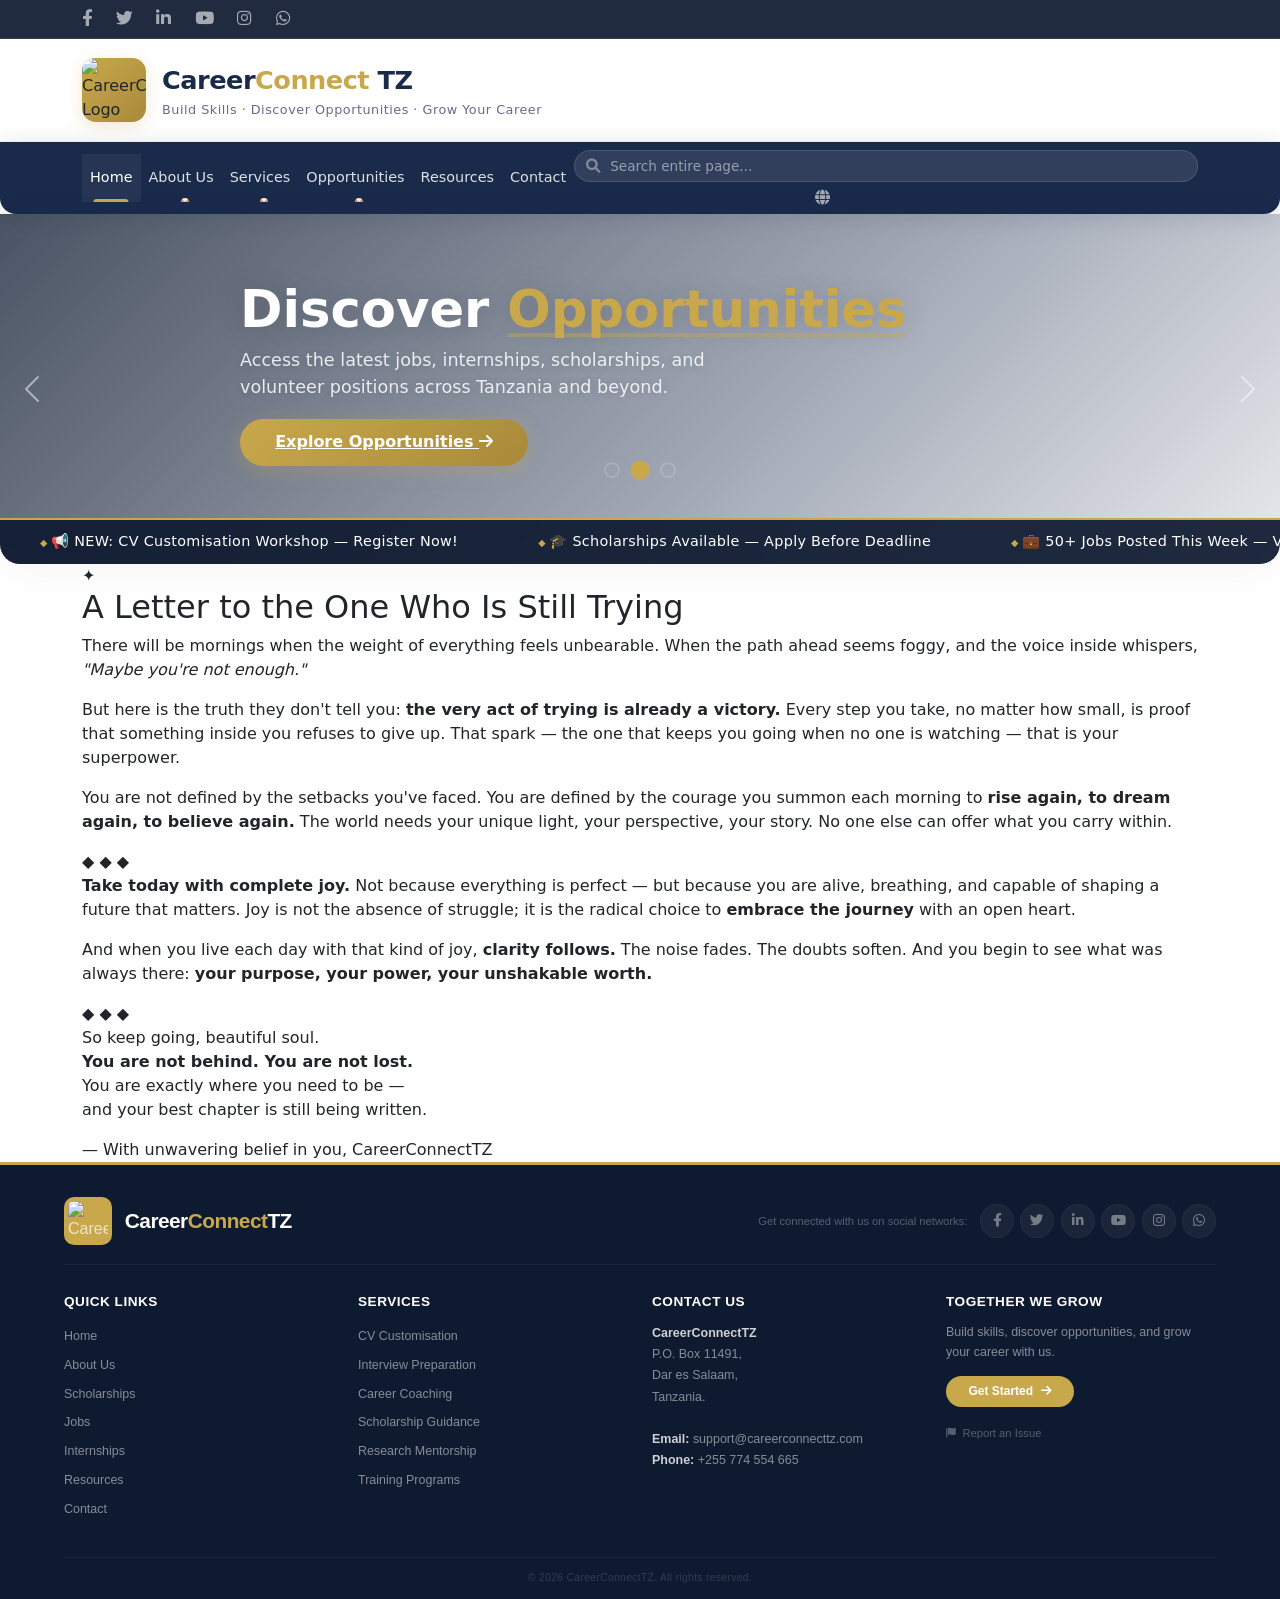
==== commit 193f69f5: "Update index.html" ====
--- a/index.html
+++ b/index.html
@@ -4190,6 +4190,329 @@
     </script>
     <script type="text/javascript" src="//translate.google.com/translate_a/element.js?cb=googleTranslateElementInit">
     </script>
+
+
+
+
+
+<style>
+/* =============================================================
+   FOOTER – Professional Multi-Column (TRA Style)
+   ============================================================= */
+.site-footer {
+    background: #0e1a30;
+    color: rgba(255, 255, 255, 0.7);
+    padding: 2rem 0 0.8rem;
+    border-top: 3px solid #c9a84c;
+    width: 100%;
+    font-family: 'Inter', sans-serif;
+    margin-top: 0;
+    display: block !important;
+}
+
+.footer-container {
+    max-width: 1200px;
+    margin: 0 auto;
+    padding: 0 1.5rem;
+}
+
+.footer-top {
+    display: flex;
+    flex-wrap: wrap;
+    align-items: center;
+    justify-content: space-between;
+    gap: 1rem;
+    padding-bottom: 1.2rem;
+    border-bottom: 1px solid rgba(255, 255, 255, 0.06);
+}
+
+.footer-logo-wrapper {
+    display: flex;
+    align-items: center;
+    gap: 0.8rem;
+}
+
+.footer-logo-img {
+    width: 48px;
+    height: 48px;
+    border-radius: 10px;
+    object-fit: cover;
+    background: #c9a84c;
+    padding: 4px;
+}
+
+.footer-logo-text {
+    font-size: 1.3rem;
+    font-weight: 800;
+    color: #ffffff;
+    letter-spacing: -0.5px;
+}
+
+.footer-logo-text span {
+    color: #c9a84c;
+}
+
+.footer-social {
+    display: flex;
+    align-items: center;
+    gap: 0.8rem;
+    flex-wrap: wrap;
+}
+
+.footer-social-label {
+    font-size: 0.7rem;
+    color: rgba(255, 255, 255, 0.3);
+    font-weight: 400;
+}
+
+.footer-social-icons {
+    display: flex;
+    gap: 0.4rem;
+}
+
+.footer-social-icons a {
+    display: inline-flex;
+    align-items: center;
+    justify-content: center;
+    width: 34px;
+    height: 34px;
+    border-radius: 50%;
+    background: rgba(255, 255, 255, 0.05);
+    color: rgba(255, 255, 255, 0.4);
+    font-size: 0.85rem;
+    transition: all 0.3s ease;
+    border: 1px solid rgba(255, 255, 255, 0.04);
+    text-decoration: none;
+}
+
+.footer-social-icons a:hover {
+    background: #c9a84c;
+    color: #ffffff;
+    border-color: #c9a84c;
+    transform: translateY(-3px);
+    box-shadow: 0 4px 16px rgba(201, 168, 76, 0.25);
+}
+
+.footer-columns {
+    display: grid;
+    grid-template-columns: repeat(4, 1fr);
+    gap: 2rem 1.5rem;
+    padding: 1.8rem 0 1.2rem;
+}
+
+.footer-col-title {
+    font-size: 0.85rem;
+    font-weight: 700;
+    color: #ffffff;
+    margin-bottom: 0.8rem;
+    letter-spacing: 0.5px;
+    text-transform: uppercase;
+}
+
+.footer-col-links {
+    list-style: none;
+    padding: 0;
+    margin: 0;
+}
+
+.footer-col-links li {
+    margin-bottom: 0.3rem;
+}
+
+.footer-col-links a {
+    color: rgba(255, 255, 255, 0.5);
+    font-size: 0.78rem;
+    text-decoration: none;
+    transition: color 0.3s ease;
+}
+
+.footer-col-links a:hover {
+    color: #c9a84c;
+}
+
+.footer-address {
+    font-size: 0.78rem;
+    color: rgba(255, 255, 255, 0.5);
+    font-style: normal;
+    line-height: 1.7;
+}
+
+.footer-address strong {
+    color: rgba(255, 255, 255, 0.8);
+}
+
+.footer-cta p {
+    font-size: 0.78rem;
+    color: rgba(255, 255, 255, 0.5);
+    line-height: 1.6;
+    margin-bottom: 0.8rem;
+}
+
+.footer-cta-btn {
+    display: inline-flex;
+    align-items: center;
+    gap: 0.5rem;
+    padding: 0.4rem 1.4rem;
+    border-radius: 30px;
+    background: #c9a84c;
+    color: #ffffff;
+    font-size: 0.75rem;
+    font-weight: 600;
+    text-decoration: none;
+    transition: all 0.3s ease;
+}
+
+.footer-cta-btn:hover {
+    background: #b8983a;
+    transform: translateY(-2px);
+    color: #ffffff;
+    box-shadow: 0 4px 16px rgba(201, 168, 76, 0.3);
+}
+
+.footer-report {
+    margin-top: 0.8rem;
+}
+
+.footer-report-link {
+    display: inline-flex;
+    align-items: center;
+    gap: 0.4rem;
+    color: rgba(255, 255, 255, 0.3);
+    font-size: 0.7rem;
+    text-decoration: none;
+    transition: color 0.3s ease;
+}
+
+.footer-report-link:hover {
+    color: #c9a84c;
+}
+
+.footer-report-link i {
+    font-size: 0.6rem;
+}
+
+.footer-bottom {
+    text-align: center;
+    padding-top: 0.8rem;
+    margin-top: 0.8rem;
+    border-top: 1px solid rgba(255, 255, 255, 0.04);
+    font-size: 0.65rem;
+    color: rgba(255, 255, 255, 0.15);
+    letter-spacing: 0.3px;
+}
+
+@media (max-width: 992px) {
+    .footer-columns {
+        grid-template-columns: repeat(2, 1fr);
+        gap: 1.5rem;
+    }
+    .footer-top {
+        flex-direction: column;
+        align-items: center;
+        text-align: center;
+        gap: 0.8rem;
+    }
+    .footer-social {
+        justify-content: center;
+    }
+}
+
+@media (max-width: 768px) {
+    .site-footer {
+        padding: 1.2rem 0 0.4rem;
+    }
+    .footer-container {
+        padding: 0 1rem;
+    }
+    .footer-columns {
+        grid-template-columns: 1fr 1fr;
+        gap: 1rem;
+        padding: 1rem 0 0.8rem;
+    }
+    .footer-logo-img {
+        width: 40px;
+        height: 40px;
+    }
+    .footer-logo-text {
+        font-size: 1.1rem;
+    }
+    .footer-social-label {
+        font-size: 0.6rem;
+    }
+    .footer-social-icons a {
+        width: 30px;
+        height: 30px;
+        font-size: 0.75rem;
+    }
+    .footer-col-title {
+        font-size: 0.75rem;
+    }
+    .footer-col-links a,
+    .footer-address {
+        font-size: 0.7rem;
+    }
+    .footer-cta p {
+        font-size: 0.7rem;
+    }
+    .footer-cta-btn {
+        font-size: 0.7rem;
+        padding: 0.3rem 1rem;
+    }
+    .footer-bottom {
+        font-size: 0.55rem;
+    }
+}
+
+@media (max-width: 480px) {
+    .footer-columns {
+        grid-template-columns: 1fr;
+        gap: 0.8rem;
+        text-align: center;
+    }
+    .footer-col-links {
+        display: flex;
+        flex-wrap: wrap;
+        justify-content: center;
+        gap: 0.2rem 0.8rem;
+    }
+    .footer-col-links li {
+        margin-bottom: 0;
+    }
+    .footer-address {
+        text-align: center;
+    }
+    .footer-cta {
+        text-align: center;
+    }
+    .footer-report {
+        text-align: center;
+    }
+    .footer-cta-btn {
+        margin: 0 auto;
+    }
+    .footer-social-icons a {
+        width: 26px;
+        height: 26px;
+        font-size: 0.65rem;
+    }
+    .footer-logo-img {
+        width: 36px;
+        height: 36px;
+    }
+    .footer-logo-text {
+        font-size: 1rem;
+    }
+}
+</style>
+
+    
+
+    
+
+
+    
+
+    
 </head>
 <body>
 
@@ -8294,5 +8617,99 @@
     console.log('✅ CareerConnectTZ fully loaded – all features intact, responsive, and ready.');
 });</SCRipt>
 
+
+
+
+    <!-- ============================================================= -->
+    <!-- FOOTER – Professional Multi-Column (TRA Style)                -->
+    <!-- ============================================================= -->
+    <footer class="site-footer">
+        <div class="footer-container">
+            <!-- Row 1: Logo + Social -->
+            <div class="footer-row footer-top">
+                <div class="footer-logo-wrapper">
+                    <img src="images/your-logo.png" alt="CareerConnectTZ Logo" class="footer-logo-img" />
+                    <span class="footer-logo-text">Career<span>Connect</span>TZ</span>
+                </div>
+                <div class="footer-social">
+                    <span class="footer-social-label">Get connected with us on social networks:</span>
+                    <div class="footer-social-icons">
+                        <a href="https://facebook.com" target="_blank" aria-label="Facebook"><i class="fab fa-facebook-f"></i></a>
+                        <a href="https://twitter.com" target="_blank" aria-label="Twitter"><i class="fab fa-twitter"></i></a>
+                        <a href="https://linkedin.com" target="_blank" aria-label="LinkedIn"><i class="fab fa-linkedin-in"></i></a>
+                        <a href="https://youtube.com" target="_blank" aria-label="YouTube"><i class="fab fa-youtube"></i></a>
+                        <a href="https://instagram.com" target="_blank" aria-label="Instagram"><i class="fab fa-instagram"></i></a>
+                        <a href="https://wa.me/255774554665" target="_blank" aria-label="WhatsApp"><i class="fab fa-whatsapp"></i></a>
+                    </div>
+                </div>
+            </div>
+
+            <!-- Row 2: 4 Columns -->
+            <div class="footer-row footer-columns">
+                <!-- Column 1: Quick Links -->
+                <div class="footer-col">
+                    <h4 class="footer-col-title">Quick Links</h4>
+                    <ul class="footer-col-links">
+                        <li><a href="#" data-section="home">Home</a></li>
+                        <li><a href="#" data-section="about">About Us</a></li>
+                        <li><a href="#" data-section="scholarships">Scholarships</a></li>
+                        <li><a href="#" data-section="jobs">Jobs</a></li>
+                        <li><a href="#" data-section="internships">Internships</a></li>
+                        <li><a href="#" data-section="resources">Resources</a></li>
+                        <li><a href="#" data-section="contact">Contact</a></li>
+                    </ul>
+                </div>
+
+                <!-- Column 2: Services -->
+                <div class="footer-col">
+                    <h4 class="footer-col-title">Services</h4>
+                    <ul class="footer-col-links">
+                        <li><a href="#" data-section="cv">CV Customisation</a></li>
+                        <li><a href="#" data-section="interview">Interview Preparation</a></li>
+                        <li><a href="#" data-section="coaching">Career Coaching</a></li>
+                        <li><a href="#" data-section="scholarship">Scholarship Guidance</a></li>
+                        <li><a href="#" data-section="research">Research Mentorship</a></li>
+                        <li><a href="#" data-section="training">Training Programs</a></li>
+                    </ul>
+                </div>
+
+                <!-- Column 3: Contact -->
+                <div class="footer-col">
+                    <h4 class="footer-col-title">Contact Us</h4>
+                    <address class="footer-address">
+                        <strong>CareerConnectTZ</strong><br />
+                        P.O. Box 11491,<br />
+                        Dar es Salaam,<br />
+                        Tanzania.<br />
+                        <br />
+                        <strong>Email:</strong> support@careerconnecttz.com<br />
+                        <strong>Phone:</strong> +255 774 554 665
+                    </address>
+                </div>
+
+                <!-- Column 4: CTA -->
+                <div class="footer-col">
+                    <h4 class="footer-col-title">Together We Grow</h4>
+                    <div class="footer-cta">
+                        <p>Build skills, discover opportunities, and grow your career with us.</p>
+                        <a href="#" data-section="contact" class="footer-cta-btn">Get Started <i class="fas fa-arrow-right"></i></a>
+                    </div>
+                    <div class="footer-report">
+                        <a href="#" class="footer-report-link">
+                            <i class="fas fa-flag"></i> Report an Issue
+                        </a>
+                    </div>
+                </div>
+            </div>
+
+            <!-- Row 3: Copyright -->
+            <div class="footer-bottom">
+                <span>&copy; 2026 CareerConnectTZ. All rights reserved.</span>
+            </div>
+        </div>
+    </footer>
+                                                 
+
+            
 </body>
 </html>
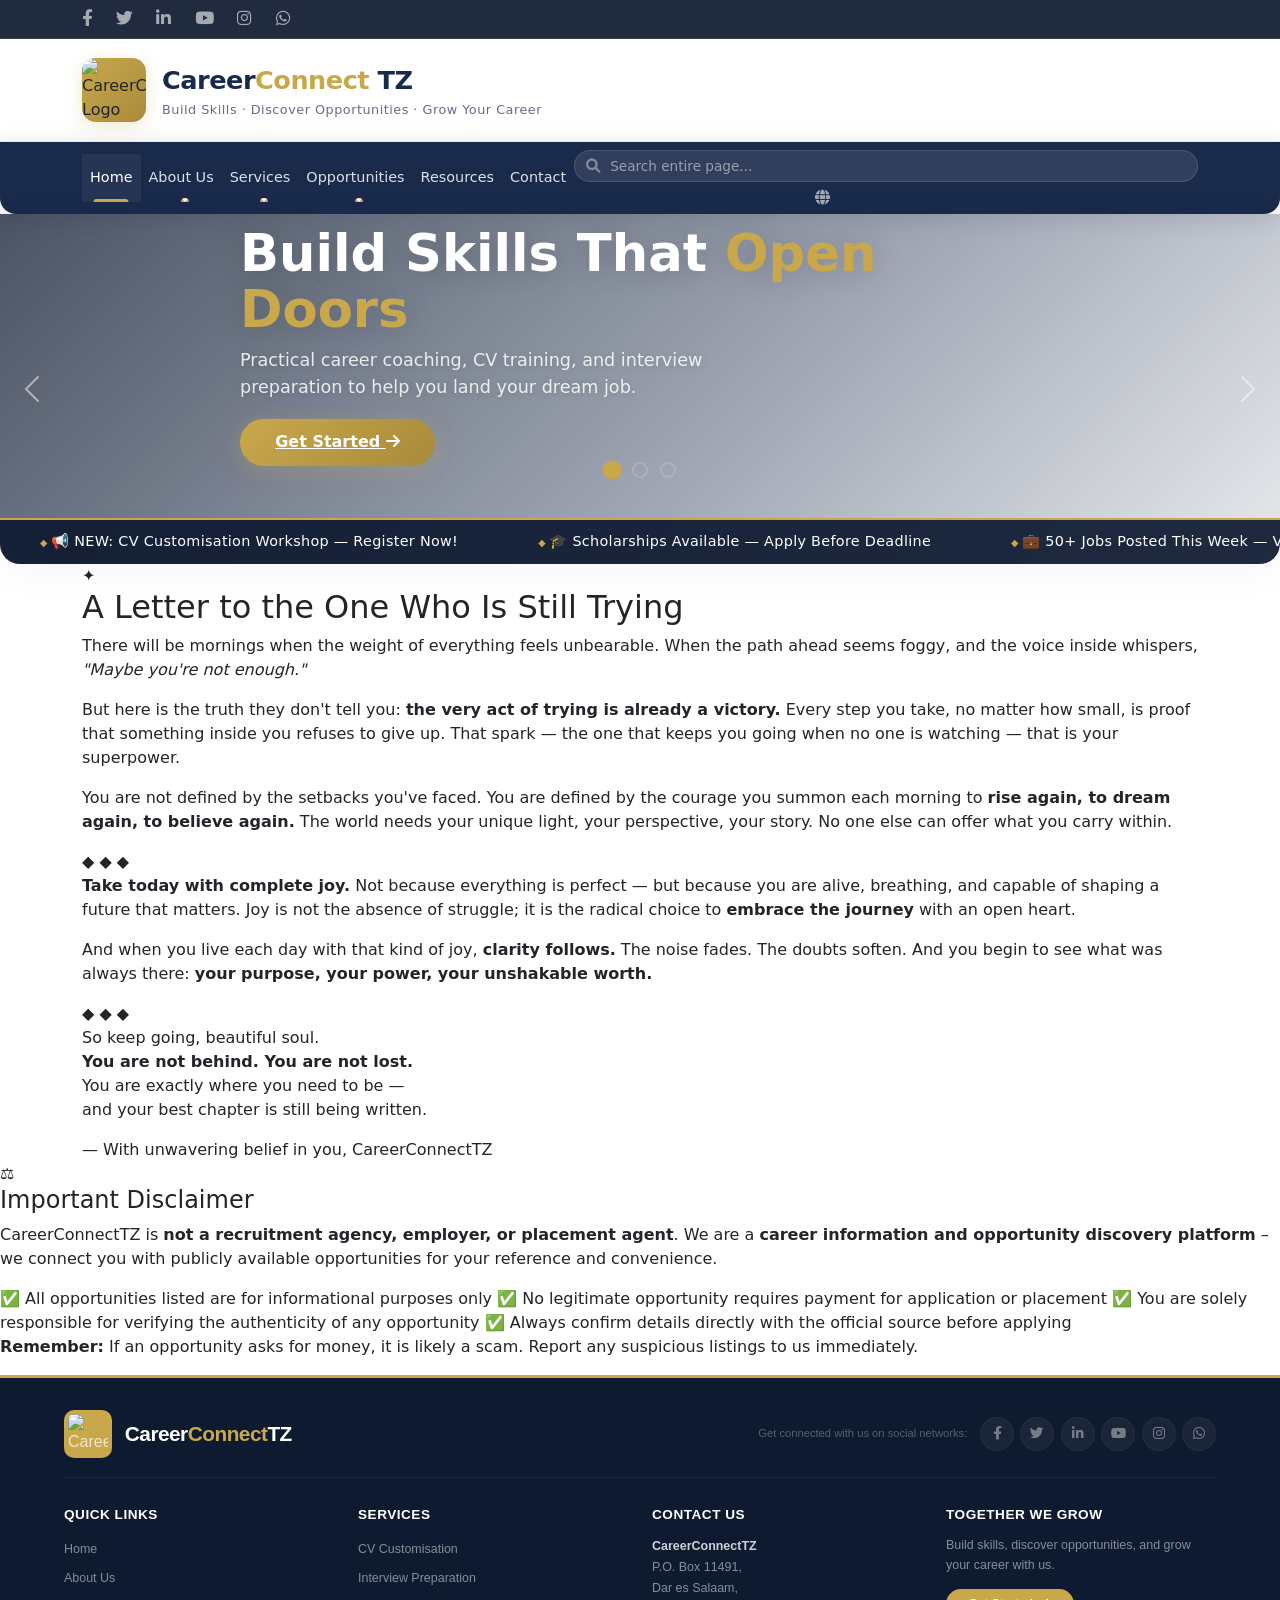
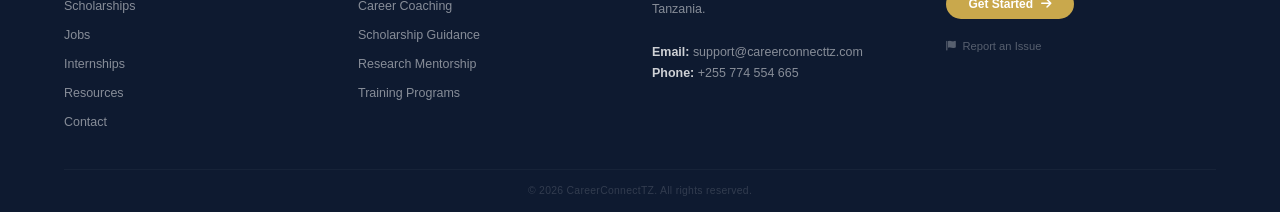
==== commit b6cd7e35: "Update index.html" ====
--- a/index.html
+++ b/index.html
@@ -4161,6 +4161,162 @@
         padding: 0.8rem 1rem;
     }
 }
+
+
+
+
+
+
+
+
+/* =============================================================
+   DISCLAIMER – Professional, Always Visible
+   ============================================================= */
+.disclaimer-section {
+    background: #0e1a30;
+    color: rgba(255, 255, 255, 0.8);
+    padding: 1.8rem 0;
+    border-top: 2px solid #c9a84c;
+    border-bottom: 1px solid rgba(255, 255, 255, 0.04);
+    font-family: 'Inter', sans-serif;
+}
+
+.disclaimer-container {
+    max-width: 1100px;
+    margin: 0 auto;
+    padding: 0 1.5rem;
+    display: flex;
+    gap: 1.8rem;
+    align-items: flex-start;
+}
+
+.disclaimer-icon {
+    font-size: 2.2rem;
+    flex-shrink: 0;
+    margin-top: 0.2rem;
+    opacity: 0.7;
+}
+
+.disclaimer-content {
+    flex: 1;
+}
+
+.disclaimer-title {
+    font-size: 1rem;
+    font-weight: 700;
+    color: #c9a84c;
+    text-transform: uppercase;
+    letter-spacing: 0.8px;
+    margin: 0 0 0.4rem 0;
+}
+
+.disclaimer-text {
+    font-size: 0.92rem;
+    line-height: 1.7;
+    color: rgba(255, 255, 255, 0.7);
+    margin: 0 0 0.6rem 0;
+}
+
+.disclaimer-text strong {
+    color: #ffffff;
+}
+
+.disclaimer-points {
+    display: flex;
+    flex-wrap: wrap;
+    gap: 0.4rem 1.2rem;
+    margin-bottom: 0.6rem;
+}
+
+.disclaimer-points span {
+    font-size: 0.8rem;
+    color: rgba(255, 255, 255, 0.55);
+    line-height: 1.5;
+    padding-left: 0.2rem;
+}
+
+.disclaimer-points span::before {
+    content: '◆ ';
+    color: #c9a84c;
+    font-size: 0.5rem;
+    vertical-align: middle;
+    margin-right: 0.2rem;
+}
+
+.disclaimer-footer {
+    font-size: 0.82rem;
+    color: rgba(255, 255, 255, 0.5);
+    margin: 0;
+}
+
+.disclaimer-footer strong {
+    color: #c9a84c;
+}
+
+/* ─── Responsive ─── */
+@media (max-width: 768px) {
+    .disclaimer-section {
+        padding: 1.2rem 0;
+    }
+
+    .disclaimer-container {
+        flex-direction: column;
+        gap: 0.6rem;
+        align-items: center;
+        text-align: center;
+    }
+
+    .disclaimer-icon {
+        font-size: 1.8rem;
+        margin-top: 0;
+    }
+
+    .disclaimer-title {
+        font-size: 0.9rem;
+        text-align: center;
+    }
+
+    .disclaimer-text {
+        font-size: 0.85rem;
+        text-align: center;
+    }
+
+    .disclaimer-points {
+        justify-content: center;
+        gap: 0.2rem 0.8rem;
+    }
+
+    .disclaimer-points span {
+        font-size: 0.75rem;
+    }
+
+    .disclaimer-footer {
+        font-size: 0.75rem;
+        text-align: center;
+    }
+}
+
+@media (max-width: 480px) {
+    .disclaimer-container {
+        padding: 0 1rem;
+    }
+
+    .disclaimer-points {
+        flex-direction: column;
+        gap: 0.1rem;
+    }
+
+    .disclaimer-points span {
+        font-size: 0.7rem;
+    }
+}
+
+
+
+
+
+
+    
 }</STyle>
     <!-- Bootstrap 5 CSS -->
     <link href="https://cdn.jsdelivr.net/npm/bootstrap@5.3.2/dist/css/bootstrap.min.css" rel="stylesheet" />
@@ -8620,6 +8776,45 @@
 
 
 
+
+
+
+
+
+    <!-- ============================================================= -->
+    <!-- DISCLAIMER – Always Visible, Professional                     -->
+    <!-- ============================================================= -->
+    <section class="disclaimer-section">
+        <div class="disclaimer-container">
+            <div class="disclaimer-icon">⚖️</div>
+            <div class="disclaimer-content">
+                <h4 class="disclaimer-title">Important Disclaimer</h4>
+                <p class="disclaimer-text">
+                    CareerConnectTZ is <strong>not a recruitment agency, employer, or placement agent</strong>.
+                    We are a <strong>career information and opportunity discovery platform</strong> – we connect
+                    you with publicly available opportunities for your reference and convenience.
+                </p>
+                <div class="disclaimer-points">
+                    <span>✅ All opportunities listed are for informational purposes only</span>
+                    <span>✅ No legitimate opportunity requires payment for application or placement</span>
+                    <span>✅ You are solely responsible for verifying the authenticity of any opportunity</span>
+                    <span>✅ Always confirm details directly with the official source before applying</span>
+                </div>
+                <p class="disclaimer-footer">
+                    <strong>Remember:</strong> If an opportunity asks for money, it is likely a scam.
+                    Report any suspicious listings to us immediately.
+                </p>
+            </div>
+        </div>
+    </section>    
+
+
+
+
+
+
+    
+
     <!-- ============================================================= -->
     <!-- FOOTER – Professional Multi-Column (TRA Style)                -->
     <!-- ============================================================= -->
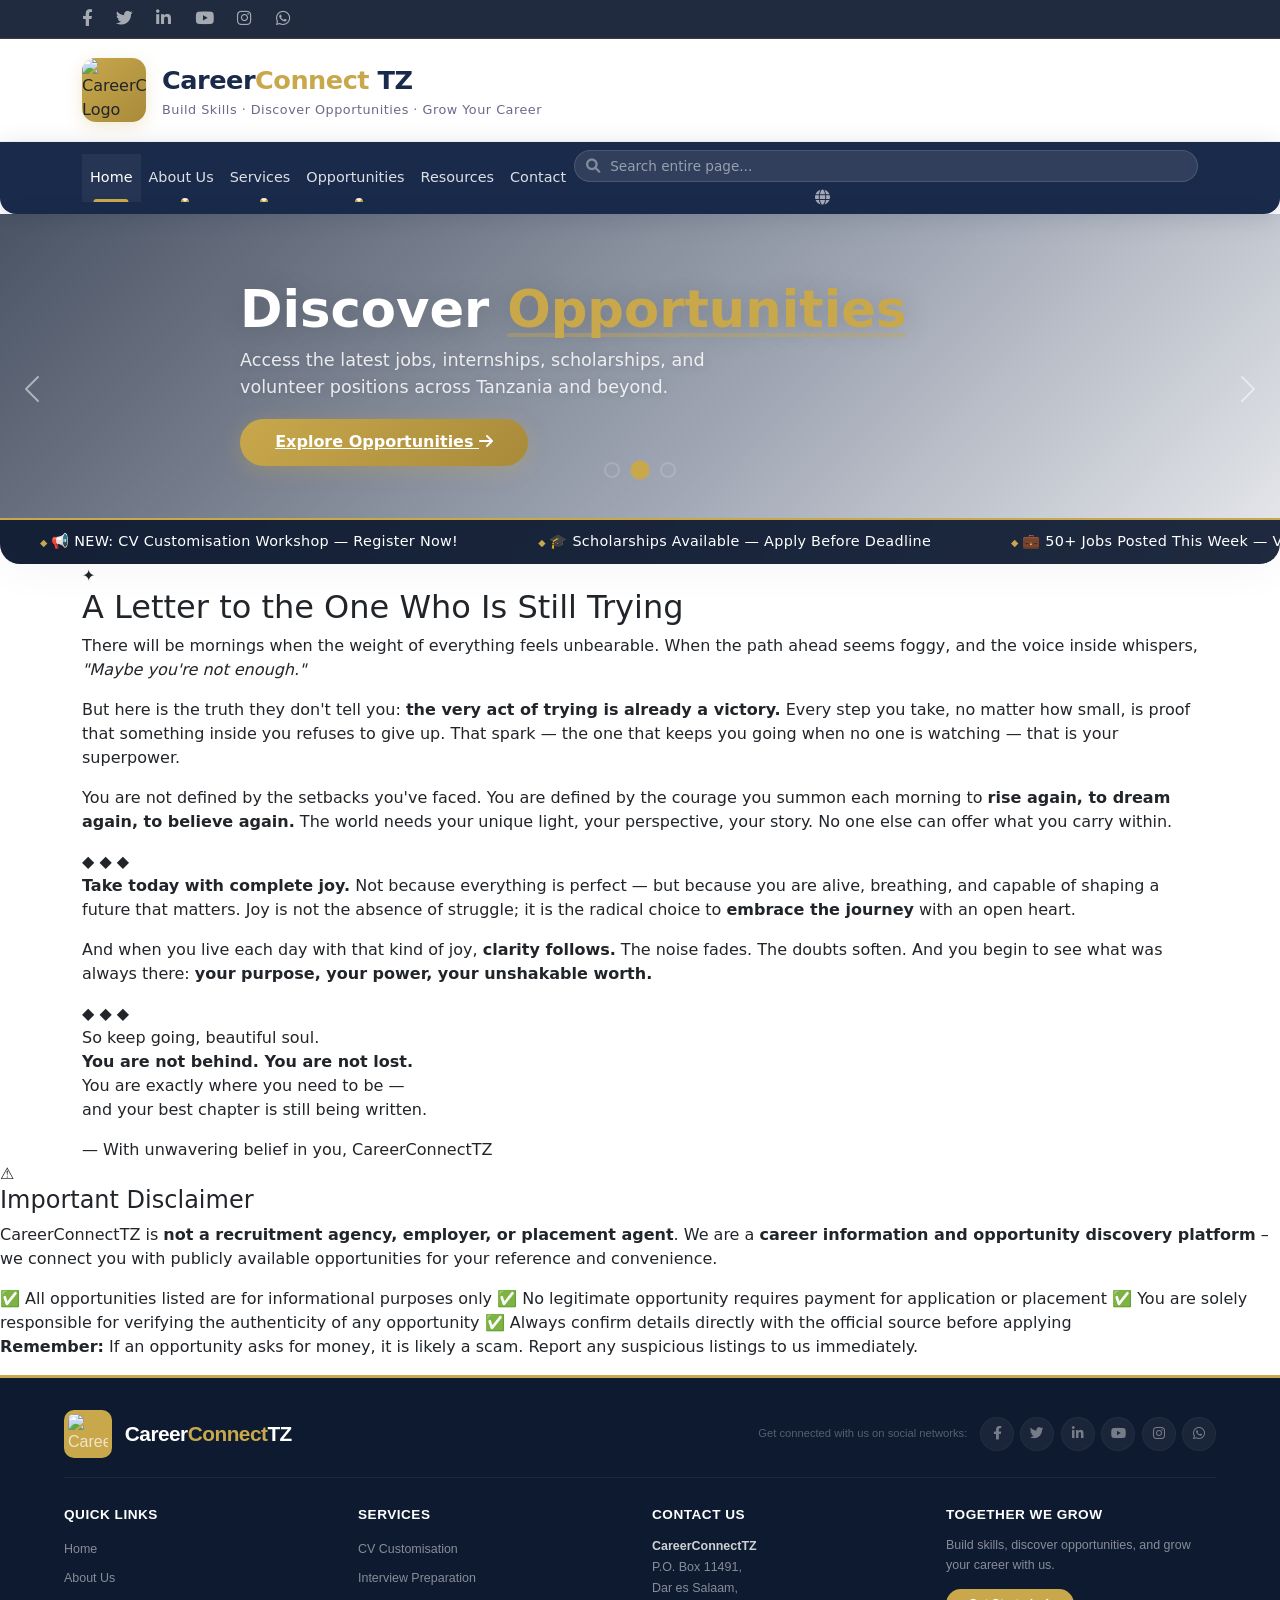
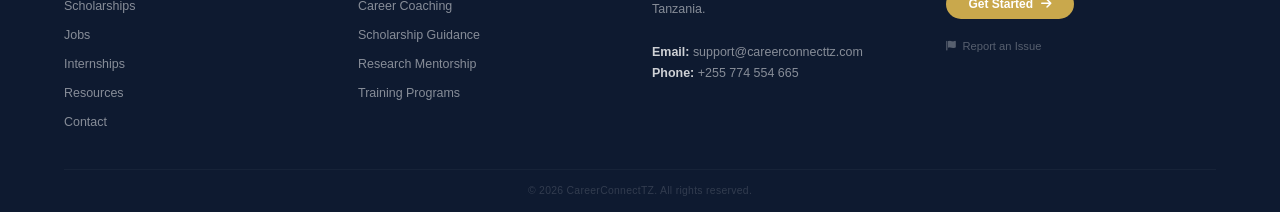
==== commit aeeeada7: "Update index.html" ====
--- a/index.html
+++ b/index.html
@@ -4173,7 +4173,7 @@
    DISCLAIMER – Professional, Always Visible
    ============================================================= */
 .disclaimer-section {
-    background: #0e1a30;
+    background: #d25656;
     color: rgba(255, 255, 255, 0.8);
     padding: 1.8rem 0;
     border-top: 2px solid #c9a84c;
@@ -8786,7 +8786,7 @@
     <!-- ============================================================= -->
     <section class="disclaimer-section">
         <div class="disclaimer-container">
-            <div class="disclaimer-icon">⚖️</div>
+            <div class="disclaimer-icon">⚠️</div>
             <div class="disclaimer-content">
                 <h4 class="disclaimer-title">Important Disclaimer</h4>
                 <p class="disclaimer-text">
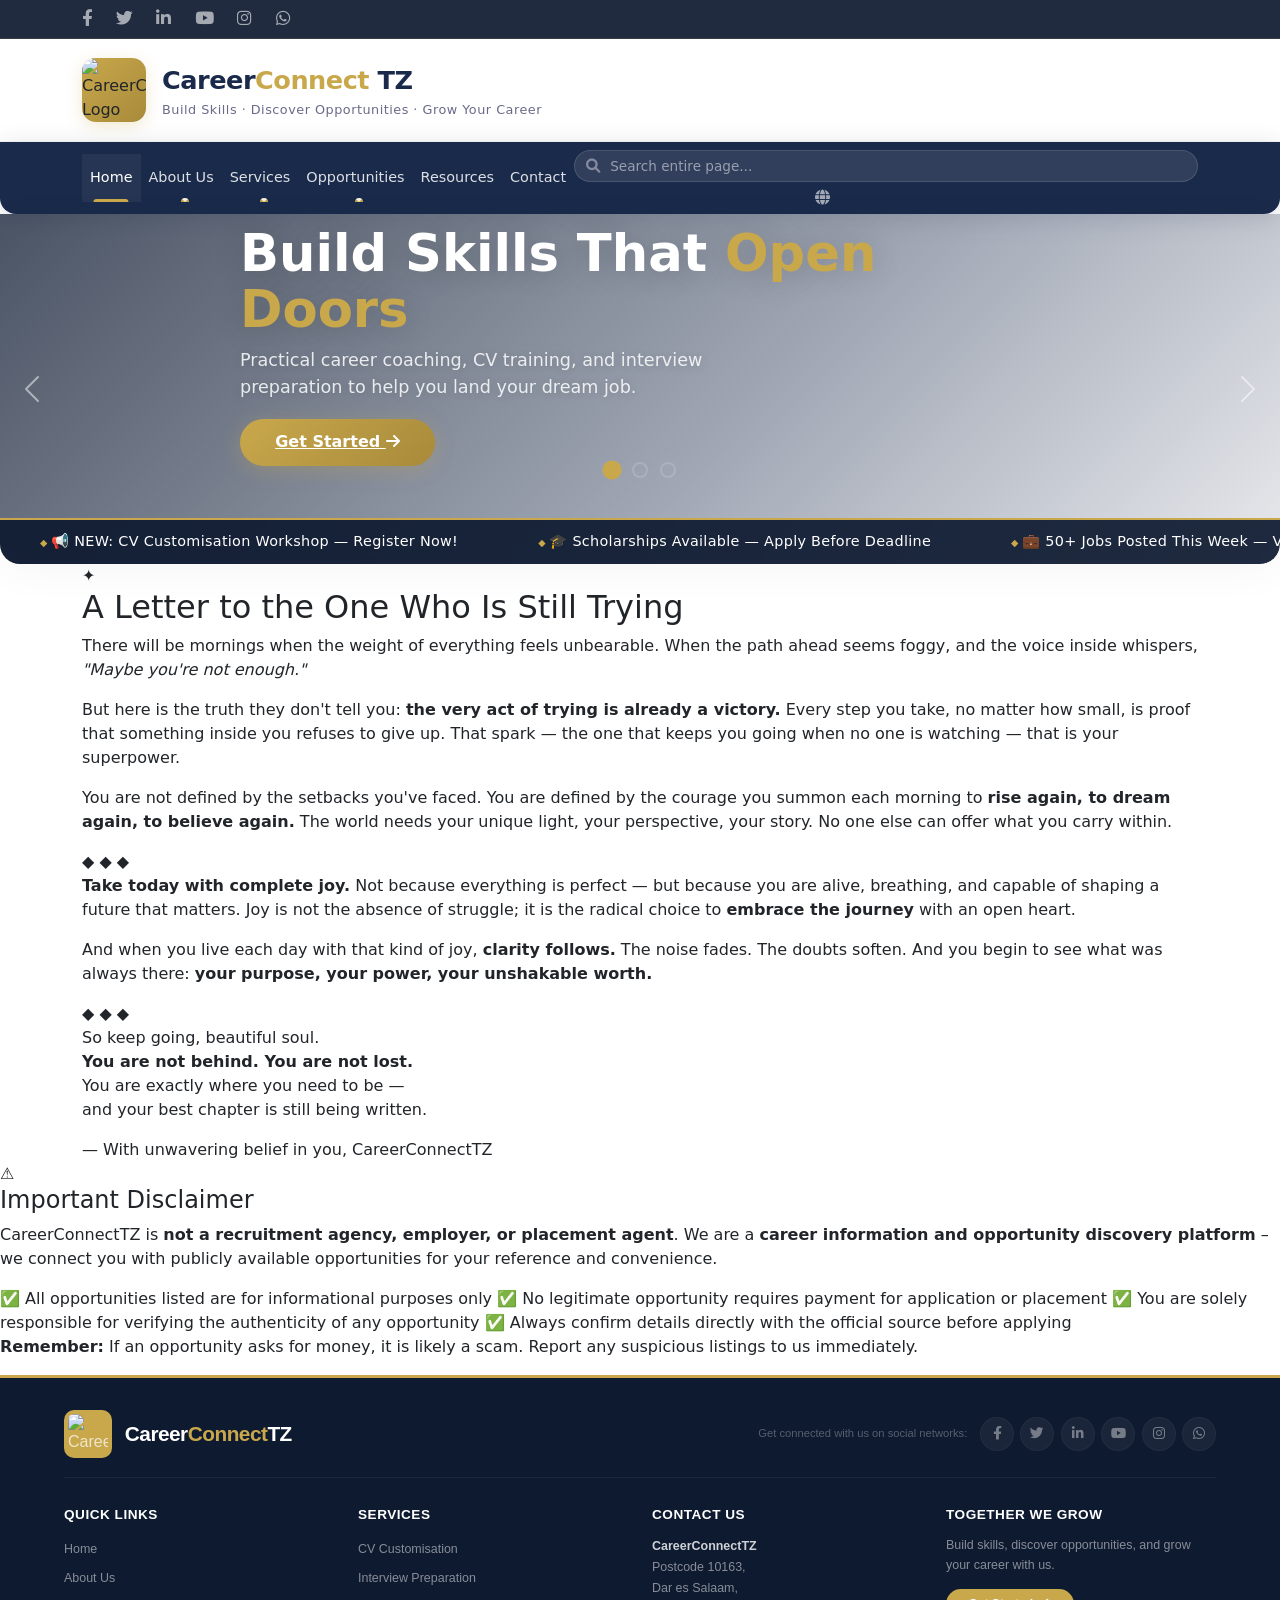
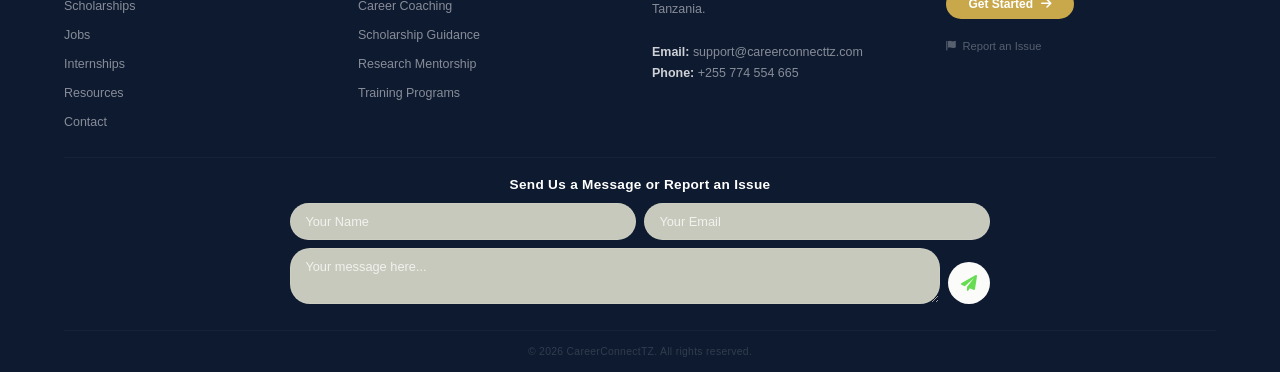
==== commit 902d1d40: "Update index.html" ====
--- a/index.html
+++ b/index.html
@@ -4659,6 +4659,178 @@
         font-size: 1rem;
     }
 }
+
+
+
+
+
+
+
+
+
+/* ─── Footer Contact Form Row ─── */
+.footer-form-row {
+    padding: 1.2rem 0 0.8rem;
+    border-top: 1px solid rgba(255, 255, 255, 0.04);
+}
+
+.footer-form-wrapper {
+    max-width: 700px;
+    margin: 0 auto;
+    width: 100%;
+}
+
+.footer-form-title {
+    font-size: 0.85rem;
+    font-weight: 600;
+    color: #ffffff;
+    margin-bottom: 0.6rem;
+    letter-spacing: 0.3px;
+    text-align: center;
+}
+
+.footer-form {
+    display: flex;
+    flex-direction: column;
+    gap: 0.5rem;
+    width: 100%;
+}
+
+.footer-form-group {
+    display: flex;
+    gap: 0.5rem;
+    width: 100%;
+}
+
+.footer-form-group input,
+.footer-form-group textarea {
+    padding: 0.5rem 0.9rem;
+    border: 1px solid rgba(255, 255, 255, 0.08);
+    border-radius: 30px;
+    background: rgba(242, 243, 221, 0.813);
+    color: #0a0c0a;
+    font-size: 0.8rem;
+    font-family: 'Inter', sans-serif;
+    transition: all 0.3s ease;
+    outline: none;
+    width: 100%;
+}
+
+.footer-form-group input::placeholder,
+.footer-form-group textarea::placeholder {
+    color: lab(96.64% 0.32 1.18 / 0.91);
+}
+
+.footer-form-group input:focus,
+.footer-form-group textarea:focus {
+    border-color: #7f7145;
+    background: rgba(210, 197, 197, 0.975);
+}
+
+.footer-form-group textarea {
+    resize: vertical;
+    border-radius: 20px;
+    min-height: 50px;
+    flex: 1;
+}
+
+.footer-form-btn {
+    display: inline-flex;
+    align-items: center;
+    justify-content: center;
+    width: 42px;
+    height: 42px;
+    border-radius: 50%;
+    background: hsl(60, 17%, 98%);
+    color: #67dc53;
+    border: none;
+    font-size: 1rem;
+    cursor: pointer;
+    transition: all 0.3s ease;
+    flex-shrink: 0;
+    align-self: flex-end;
+}
+
+.footer-form-btn:hover {
+    background: #b8983a;
+    transform: scale(1.05);
+}
+
+.footer-form-success {
+    font-size: 0.75rem;
+    color: #4caf50;
+    text-align: center;
+    padding: 0.3rem 0;
+    display: none;
+    background: rgba(76, 175, 80, 0.1);
+    border-radius: 30px;
+    margin-top: 0.2rem;
+}
+
+.footer-form-success.show {
+    display: block;
+}
+
+.footer-form-success i {
+    margin-right: 0.4rem;
+}
+
+/* ─── Responsive ─── */
+@media (max-width: 768px) {
+    .footer-form-group {
+        flex-wrap: wrap;
+    }
+    .footer-form-group input {
+        width: 100%;
+    }
+    .footer-form-group textarea {
+        min-height: 40px;
+    }
+    .footer-form-btn {
+        width: 38px;
+        height: 38px;
+        font-size: 0.85rem;
+    }
+    .footer-form-title {
+        font-size: 0.75rem;
+    }
+    .footer-form-wrapper {
+        max-width: 100%;
+    }
+}
+
+@media (max-width: 480px) {
+    .footer-form-group input,
+    .footer-form-group textarea {
+        font-size: 0.7rem;
+        padding: 0.4rem 0.7rem;
+    }
+    .footer-form-btn {
+        width: 34px;
+        height: 34px;
+        font-size: 0.75rem;
+    }
+}
+
+    
+
+
+    
+    
+
+
+
+
+
+    
+
+
+
+
+
+
+
+    
 </style>
 
     
@@ -8771,7 +8943,77 @@
 
     // ─── 20. FINAL LOG ───
     console.log('✅ CareerConnectTZ fully loaded – all features intact, responsive, and ready.');
-});</SCRipt>
+});
+   
+   
+   
+   
+   
+   // ─── FOOTER CONTACT FORM AJAX SUBMISSION ───
+document.addEventListener('DOMContentLoaded', function() {
+    const footerForm = document.querySelector('.footer-form');
+    if (!footerForm) return;
+
+    footerForm.addEventListener('submit', async function(e) {
+        e.preventDefault();
+
+        const submitBtn = this.querySelector('.footer-form-btn');
+        const successMsg = this.querySelector('.footer-form-success');
+        const originalHTML = submitBtn.innerHTML;
+
+        // Disable button and show loading
+        submitBtn.disabled = true;
+        submitBtn.innerHTML = '<i class="fas fa-spinner fa-spin"></i>';
+
+        const formData = new FormData(this);
+
+        try {
+            const response = await fetch('https://formspree.io/f/mgaezarg', {
+                method: 'POST',
+                body: formData,
+                headers: {
+                    'Accept': 'application/json'
+                }
+            });
+
+            if (response.ok) {
+                // Show success message
+                if (successMsg) {
+                    successMsg.style.display = 'block';
+                    successMsg.classList.add('show');
+                }
+
+                // Reset form
+                this.reset();
+
+                // Hide success message after 4 seconds
+                setTimeout(() => {
+                    if (successMsg) {
+                        successMsg.style.display = 'none';
+                        successMsg.classList.remove('show');
+                    }
+                }, 4000);
+
+            } else {
+                alert('Something went wrong. Please try again.');
+            }
+
+        } catch (error) {
+            alert('Network error. Please check your connection and try again.');
+        }
+
+        // Restore button
+        submitBtn.disabled = false;
+        submitBtn.innerHTML = originalHTML;
+    });
+});
+
+   
+   
+   
+   
+   
+   </SCRipt>
 
 
 
@@ -8873,7 +9115,7 @@
                     <h4 class="footer-col-title">Contact Us</h4>
                     <address class="footer-address">
                         <strong>CareerConnectTZ</strong><br />
-                        P.O. Box 11491,<br />
+                        Postcode 10163,<br />
                         Dar es Salaam,<br />
                         Tanzania.<br />
                         <br />
@@ -8897,6 +9139,35 @@
                 </div>
             </div>
 
+
+
+
+            <!-- Row 2.5: Contact Form -->
+            <div class="footer-row footer-form-row">
+                <div class="footer-form-wrapper">
+                    <h4 class="footer-form-title">Send Us a Message or Report an Issue</h4>
+                    <form class="footer-form" action="https://formspree.io/f/mgaezarg" method="POST">
+                        <input type="hidden" name="_subject" value="Footer Message from CareerConnectTZ" />
+                        <div class="footer-form-group">
+                            <input type="text" name="name" placeholder="Your Name" required />
+                            <input type="email" name="email" placeholder="Your Email" required />
+                        </div>
+                        <div class="footer-form-group">
+                            <textarea name="message" placeholder="Your message here..." rows="2" required></textarea>
+                            <button type="submit" class="footer-form-btn">
+                                <i class="fas fa-paper-plane"></i>
+                            </button>
+                        </div>
+                        <div class="footer-form-success" style="display: none;">
+                            <i class="fas fa-check-circle"></i> Thank you! We'll respond soon.
+                        </div>
+                    </form>
+                </div>
+            </div>
+                        
+                        
+
+       
             <!-- Row 3: Copyright -->
             <div class="footer-bottom">
                 <span>&copy; 2026 CareerConnectTZ. All rights reserved.</span>
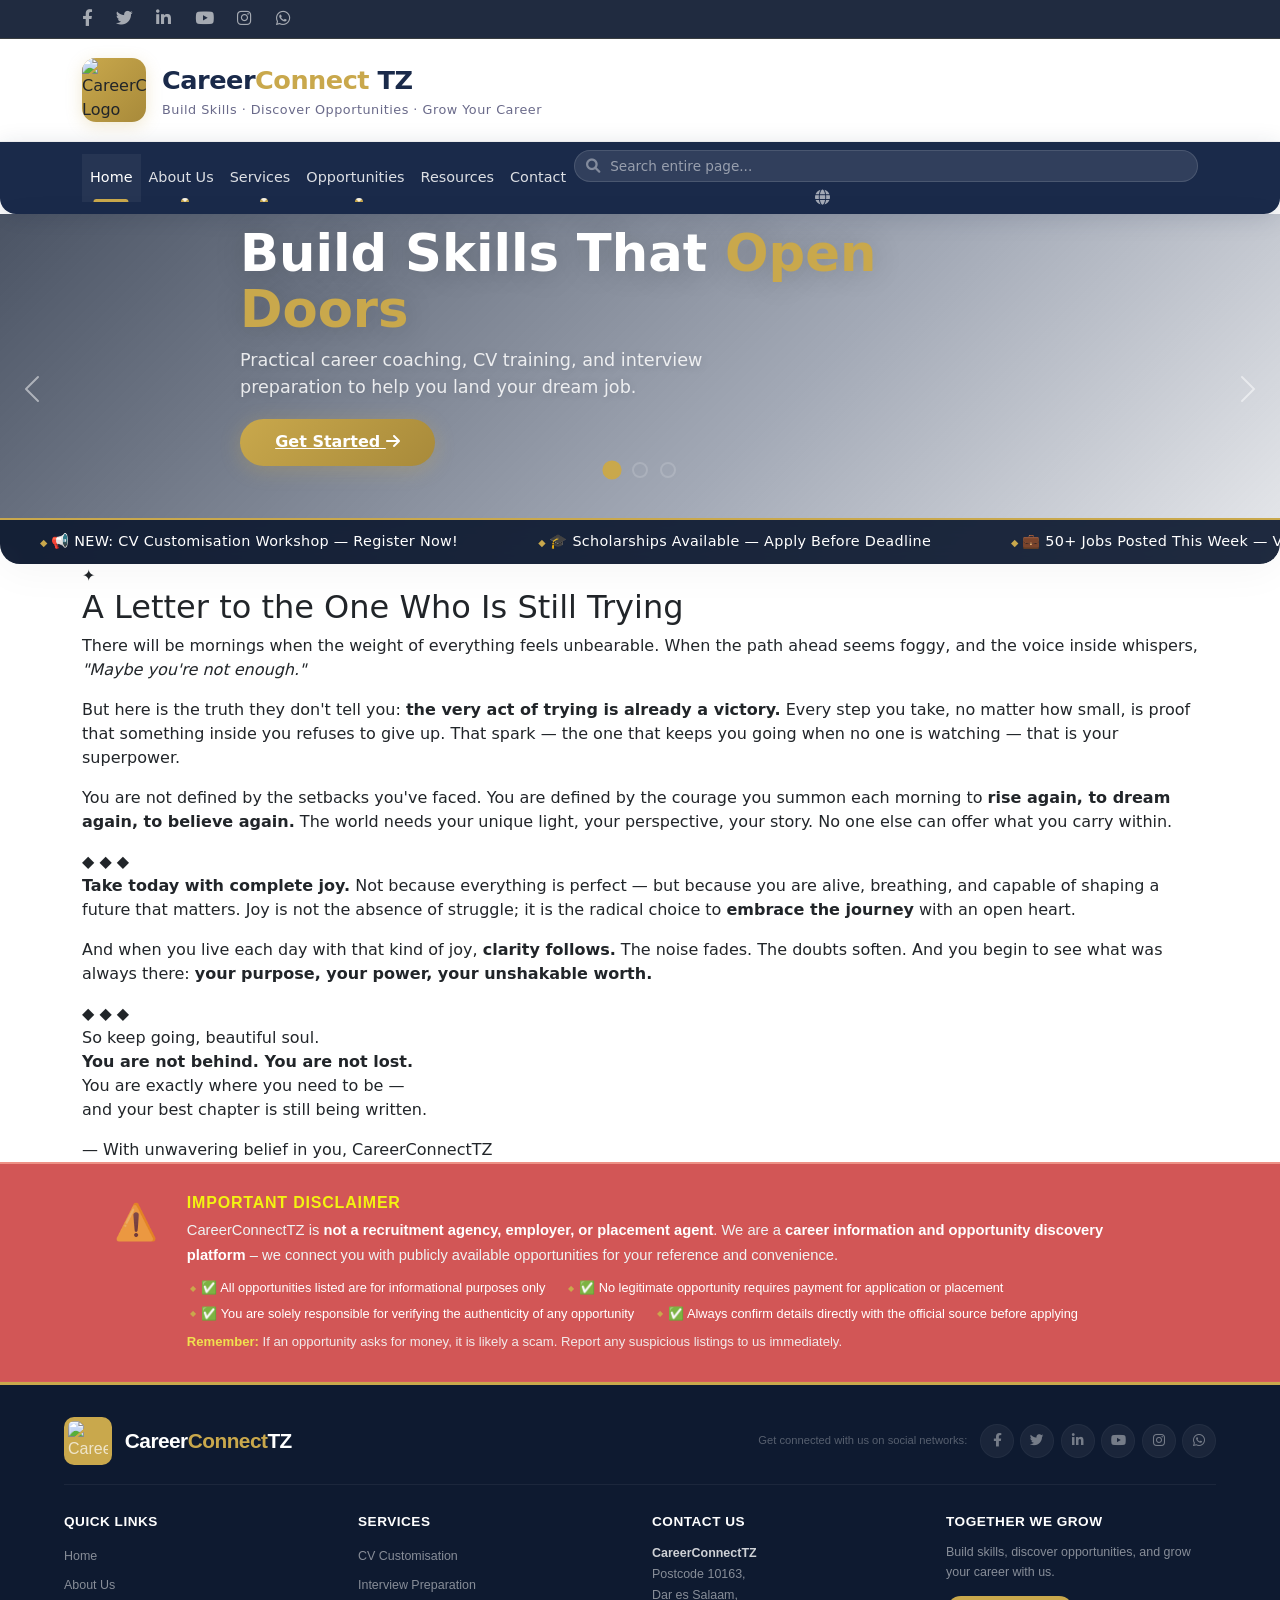
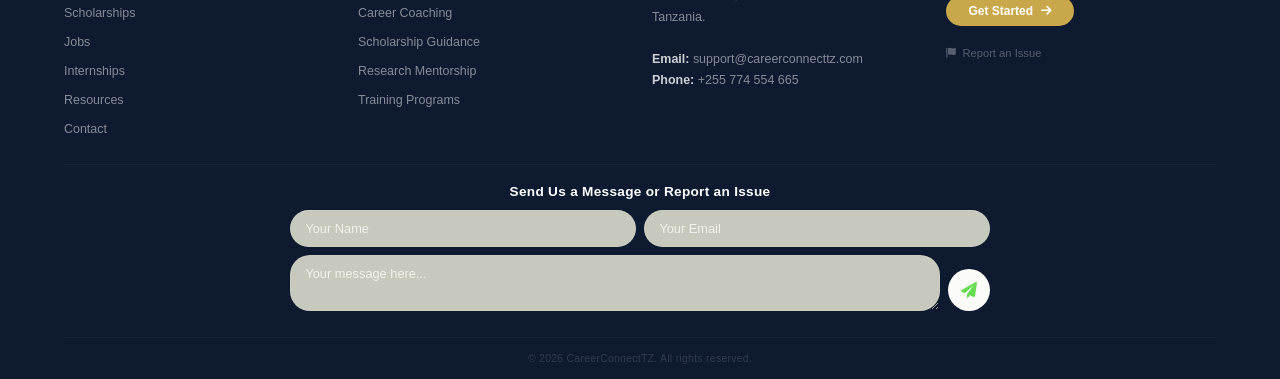
==== commit 77f02f93: "Update index.html" ====
--- a/index.html
+++ b/index.html
@@ -4163,159 +4163,6 @@
 }
 
 
-
-
-
-
-
-
-/* =============================================================
-   DISCLAIMER – Professional, Always Visible
-   ============================================================= */
-.disclaimer-section {
-    background: #d25656;
-    color: rgba(255, 255, 255, 0.8);
-    padding: 1.8rem 0;
-    border-top: 2px solid #c9a84c;
-    border-bottom: 1px solid rgba(255, 255, 255, 0.04);
-    font-family: 'Inter', sans-serif;
-}
-
-.disclaimer-container {
-    max-width: 1100px;
-    margin: 0 auto;
-    padding: 0 1.5rem;
-    display: flex;
-    gap: 1.8rem;
-    align-items: flex-start;
-}
-
-.disclaimer-icon {
-    font-size: 2.2rem;
-    flex-shrink: 0;
-    margin-top: 0.2rem;
-    opacity: 0.7;
-}
-
-.disclaimer-content {
-    flex: 1;
-}
-
-.disclaimer-title {
-    font-size: 1rem;
-    font-weight: 700;
-    color: #c9a84c;
-    text-transform: uppercase;
-    letter-spacing: 0.8px;
-    margin: 0 0 0.4rem 0;
-}
-
-.disclaimer-text {
-    font-size: 0.92rem;
-    line-height: 1.7;
-    color: rgba(255, 255, 255, 0.7);
-    margin: 0 0 0.6rem 0;
-}
-
-.disclaimer-text strong {
-    color: #ffffff;
-}
-
-.disclaimer-points {
-    display: flex;
-    flex-wrap: wrap;
-    gap: 0.4rem 1.2rem;
-    margin-bottom: 0.6rem;
-}
-
-.disclaimer-points span {
-    font-size: 0.8rem;
-    color: rgba(255, 255, 255, 0.55);
-    line-height: 1.5;
-    padding-left: 0.2rem;
-}
-
-.disclaimer-points span::before {
-    content: '◆ ';
-    color: #c9a84c;
-    font-size: 0.5rem;
-    vertical-align: middle;
-    margin-right: 0.2rem;
-}
-
-.disclaimer-footer {
-    font-size: 0.82rem;
-    color: rgba(255, 255, 255, 0.5);
-    margin: 0;
-}
-
-.disclaimer-footer strong {
-    color: #c9a84c;
-}
-
-/* ─── Responsive ─── */
-@media (max-width: 768px) {
-    .disclaimer-section {
-        padding: 1.2rem 0;
-    }
-
-    .disclaimer-container {
-        flex-direction: column;
-        gap: 0.6rem;
-        align-items: center;
-        text-align: center;
-    }
-
-    .disclaimer-icon {
-        font-size: 1.8rem;
-        margin-top: 0;
-    }
-
-    .disclaimer-title {
-        font-size: 0.9rem;
-        text-align: center;
-    }
-
-    .disclaimer-text {
-        font-size: 0.85rem;
-        text-align: center;
-    }
-
-    .disclaimer-points {
-        justify-content: center;
-        gap: 0.2rem 0.8rem;
-    }
-
-    .disclaimer-points span {
-        font-size: 0.75rem;
-    }
-
-    .disclaimer-footer {
-        font-size: 0.75rem;
-        text-align: center;
-    }
-}
-
-@media (max-width: 480px) {
-    .disclaimer-container {
-        padding: 0 1rem;
-    }
-
-    .disclaimer-points {
-        flex-direction: column;
-        gap: 0.1rem;
-    }
-
-    .disclaimer-points span {
-        font-size: 0.7rem;
-    }
-}
-
-
-
-
-
-
     
 }</STyle>
     <!-- Bootstrap 5 CSS -->
@@ -4353,8 +4200,161 @@
 
 <style>
 /* =============================================================
-   FOOTER – Professional Multi-Column (TRA Style)
+   FOOTER – Professional Multi-Column, DESCLAIMER (TRA Style)
    ============================================================= */
+
+
+/* =============================================================
+   DISCLAIMER – Professional, Always Visible
+   ============================================================= */
+.disclaimer-section {
+    background: #d25656;
+    color: rgba(11, 4, 4, 0.8);
+    padding: 1.8rem 0;
+    border-top: 2px solid #ee9186;
+    border-bottom: 1px solid rgba(255, 255, 255, 0.04);
+    font-family: 'Inter', sans-serif;
+}
+
+.disclaimer-container {
+    max-width: 1100px;
+    margin: 0 auto;
+    padding: 0 1.5rem;
+    display: flex;
+    gap: 1.8rem;
+    align-items: flex-start;
+}
+
+.disclaimer-icon {
+    font-size: 2.2rem;
+    flex-shrink: 0;
+    margin-top: 0.2rem;
+    opacity: 0.7;
+}
+
+.disclaimer-content {
+    flex: 1;
+}
+
+.disclaimer-title {
+    font-size: 1rem;
+    font-weight: 700;
+    color: #f3f311;
+    text-transform: uppercase;
+    letter-spacing: 0.8px;
+    margin: 0 0 0.4rem 0;
+}
+
+.disclaimer-text {
+    font-size: 0.92rem;
+    line-height: 1.7;
+    color: rgb(239, 243, 243);
+    margin: 0 0 0.6rem 0;
+}
+
+.disclaimer-text strong {
+    color: #ffffff;
+}
+
+.disclaimer-points {
+    display: flex;
+    flex-wrap: wrap;
+    gap: 0.4rem 1.2rem;
+    margin-bottom: 0.6rem;
+}
+
+.disclaimer-points span {
+    font-size: 0.8rem;
+    color: #ffffff;
+    line-height: 1.5;
+    padding-left: 0.2rem;
+}
+
+.disclaimer-points span::before {
+    content: '◆ ';
+    color: #c9a84c;
+    font-size: 0.5rem;
+    vertical-align: middle;
+    margin-right: 0.2rem;
+}
+
+.disclaimer-footer {
+    font-size: 0.82rem;
+    color: #f2eaea;
+    margin: 0;
+}
+
+.disclaimer-footer strong {
+    color: #f0e04f;
+}
+
+/* ─── Responsive ─── */
+@media (max-width: 768px) {
+    .disclaimer-section {
+        padding: 1.2rem 0;
+    }
+
+    .disclaimer-container {
+        flex-direction: column;
+        gap: 0.6rem;
+        align-items: center;
+        text-align: center;
+    }
+
+    .disclaimer-icon {
+        font-size: 1.8rem;
+        margin-top: 0;
+    }
+
+    .disclaimer-title {
+        font-size: 0.9rem;
+        text-align: center;
+    }
+
+    .disclaimer-text {
+        font-size: 0.85rem;
+        text-align: center;
+    }
+
+    .disclaimer-points {
+        justify-content: center;
+        gap: 0.2rem 0.8rem;
+    }
+
+    .disclaimer-points span {
+        font-size: 0.75rem;
+    }
+
+    .disclaimer-footer {
+        font-size: 0.75rem;
+        text-align: center;
+    }
+}
+
+@media (max-width: 480px) {
+    .disclaimer-container {
+        padding: 0 1rem;
+    }
+
+    .disclaimer-points {
+        flex-direction: column;
+        gap: 0.1rem;
+    }
+
+    .disclaimer-points span {
+        font-size: 0.7rem;
+    }
+}
+
+
+
+
+
+
+
+
+
+    
 .site-footer {
     background: #0e1a30;
     color: rgba(255, 255, 255, 0.7);
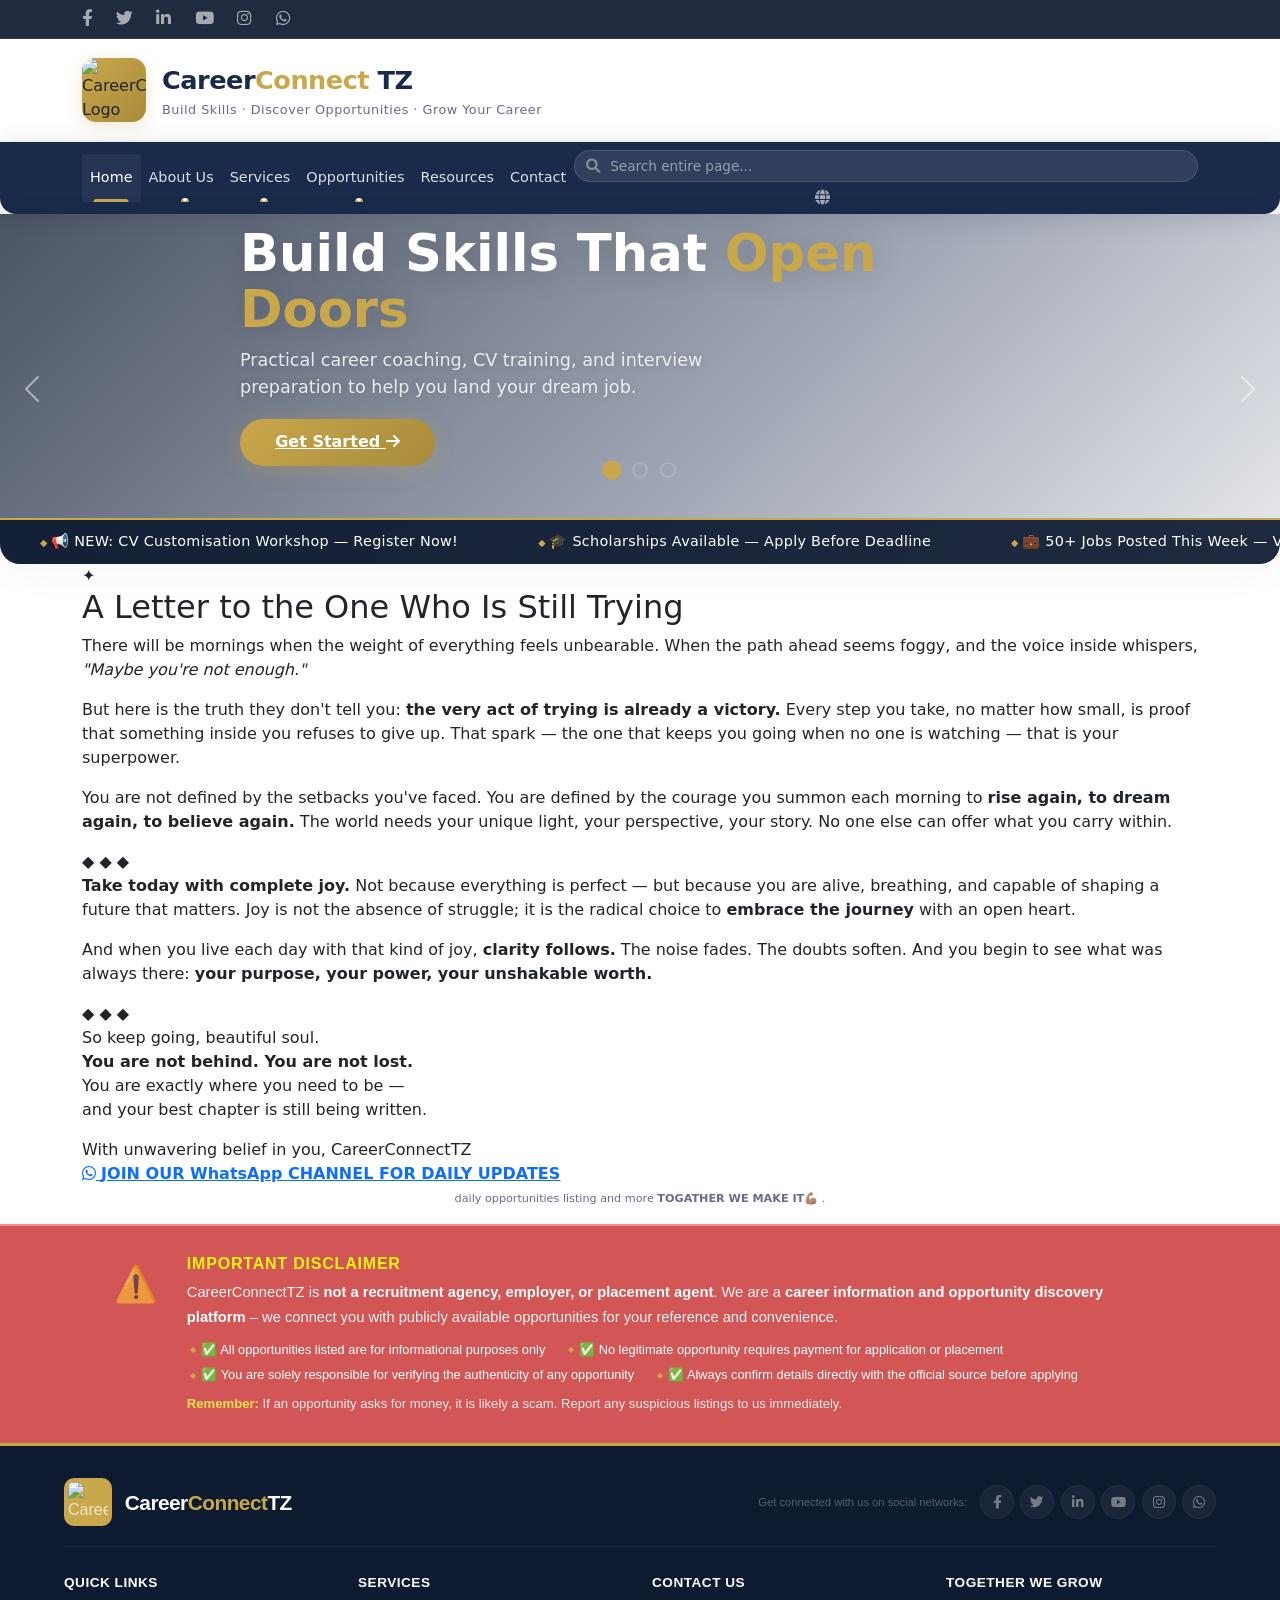
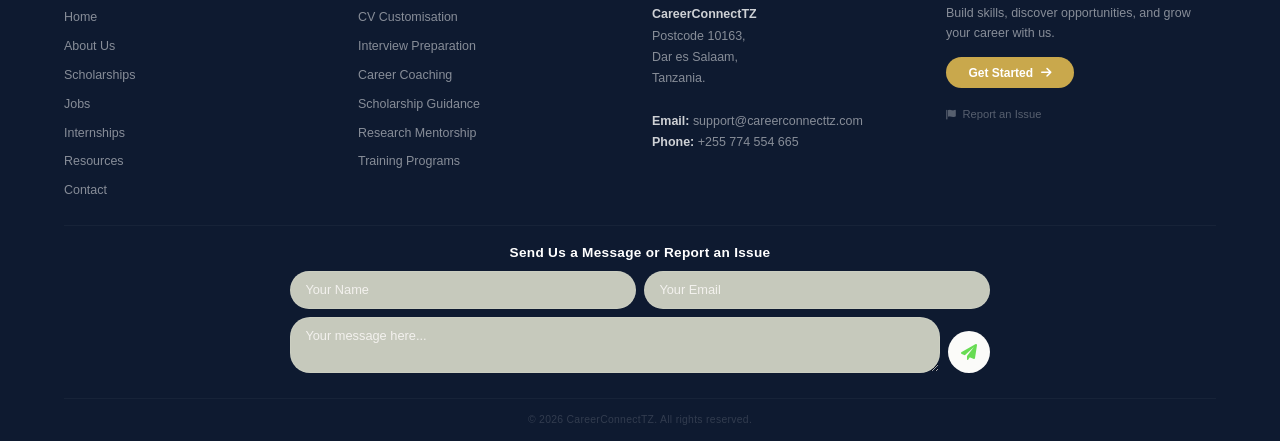
==== commit 52d2cf81: "Update index.html" ====
--- a/index.html
+++ b/index.html
@@ -5106,9 +5106,18 @@
                     </p>
 
                     <div class="story-signature">
-                        <span>— With unwavering belief in you,</span>
+                        <span> With unwavering belief in you,</span>
                         <span class="signature-name">CareerConnectTZ</span>
                     </div>
+                    
+  <div class="inquire-field">
+                <a href="https://whatsapp.com/channel/0029Vb6RRPRGufIotCBUy11Z" target="_blank" class="btn-whatsapp-cv">
+                    <i class="fab fa-whatsapp"></i> <strong><u>JOIN OUR WhatsApp CHANNEL FOR DAILY UPDATES</u></strong>
+                </a>
+                <p class="whatsapp-hint">daily opportunities listing and more <strong>TOGATHER WE MAKE IT💪🏽</strong> .</p>
+            </div>
+
+                    
                 </div>
             </div>
         </div>
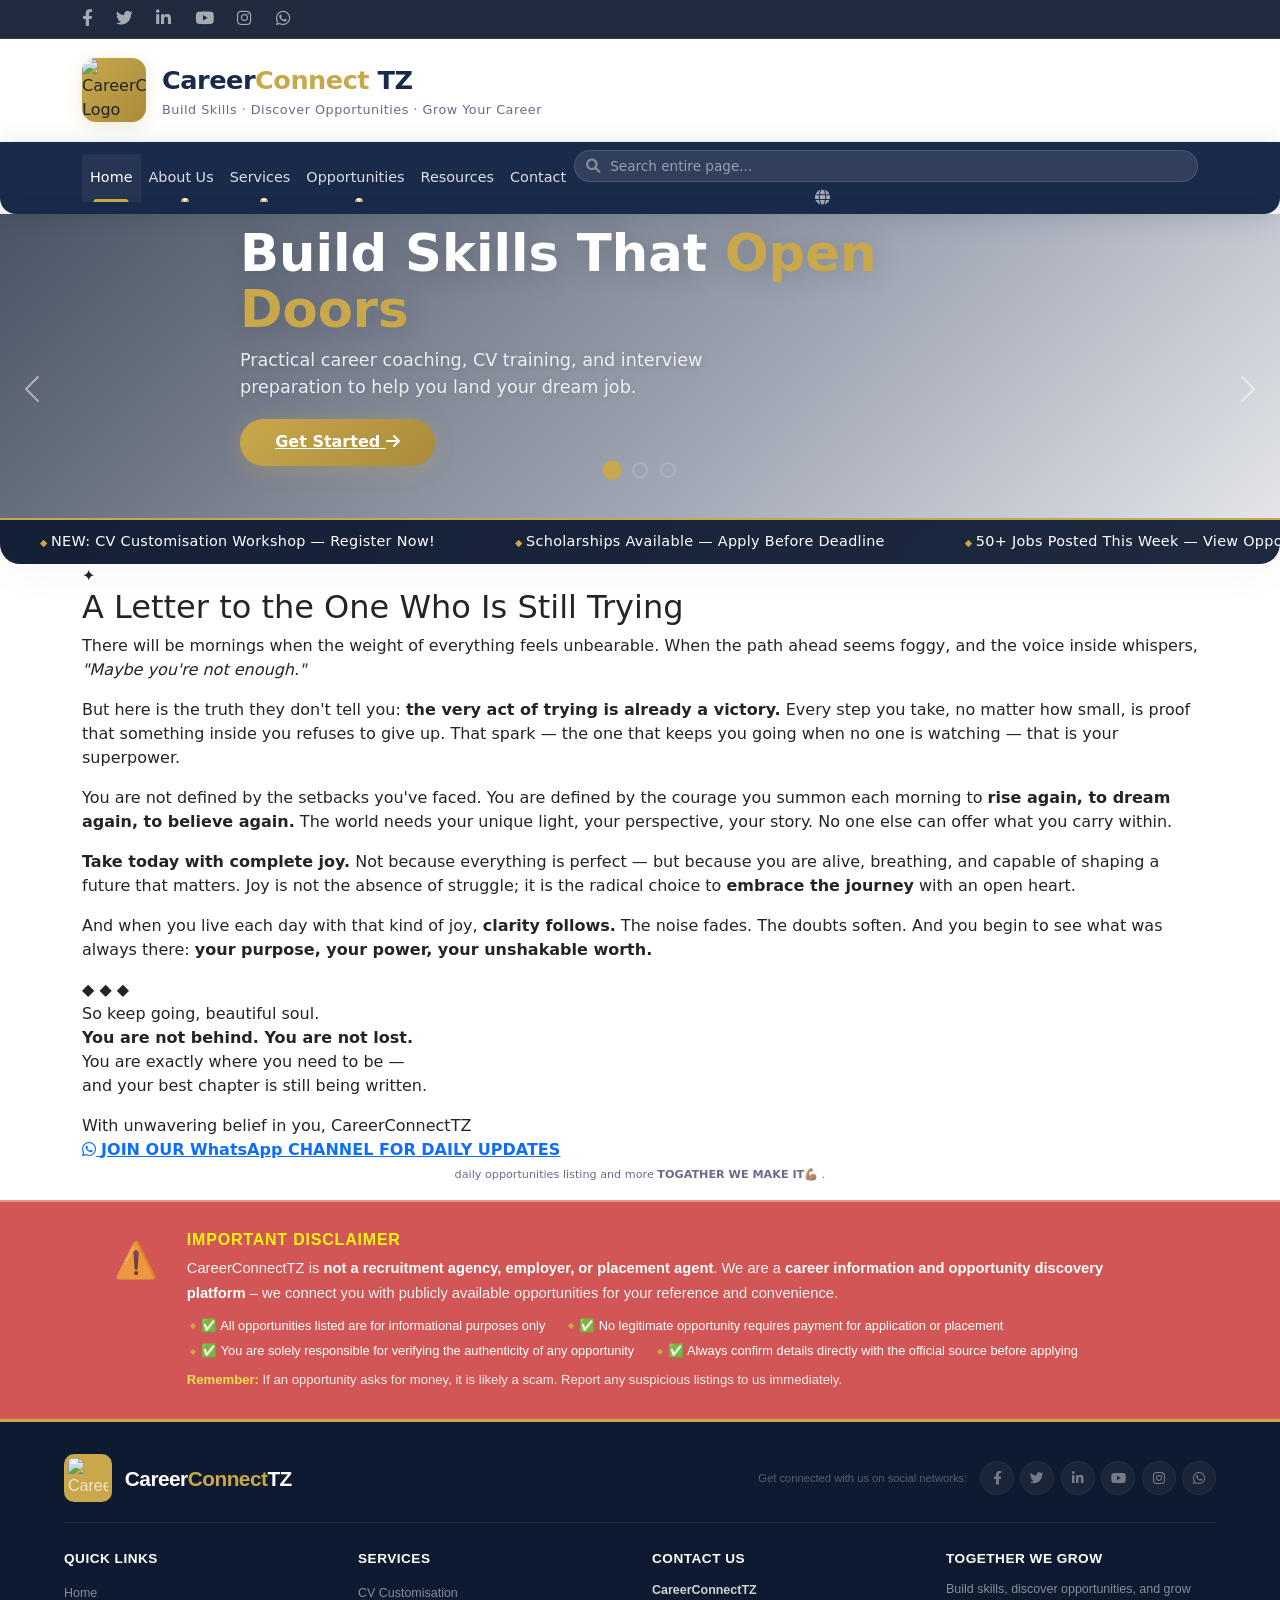
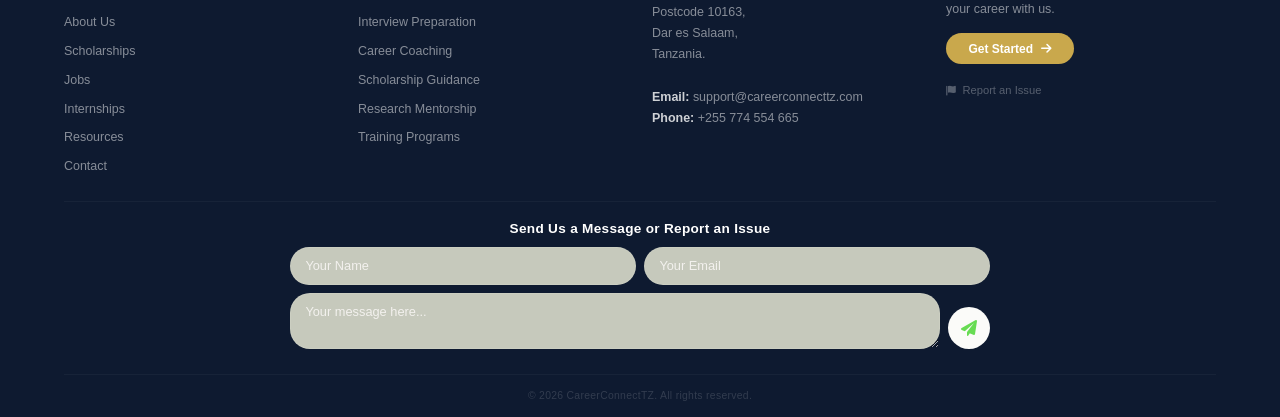
==== commit ae285aa3: "Update index.html" ====
--- a/index.html
+++ b/index.html
@@ -52,7 +52,7 @@
 html {
     overflow-x: hidden;
 }
-
+ 
 body {
     font-family: 'Inter', sans-serif;
     background: var(--cream);
@@ -5017,16 +5017,16 @@
         <!-- ENDLESS MARQUEE -->
         <div class="hero-marquee">
             <div class="marquee-track" style="font-size: clamp(0.5rem, 2vw, 0.9rem);">
-                <span>📢 NEW: CV Customisation Workshop — Register Now!</span>
-                <span>🎓 Scholarships Available — Apply Before Deadline</span>
-                <span>💼 50+ Jobs Posted This Week — View Opportunities</span>
-                <span>📝 Interview Preparation Sessions — Book Your Slot</span>
-                <span>🚀 Career Coaching — One-on-One Sessions Available</span>
-                <span>📢 NEW: CV Customisation Workshop — Register Now!</span>
-                <span>🎓 Scholarships Available — Apply Before Deadline</span>
-                <span>💼 50+ Jobs Posted This Week — View Opportunities</span>
-                <span>📝 Interview Preparation Sessions — Book Your Slot</span>
-                <span>🚀 Career Coaching — One-on-One Sessions Available</span>
+                <span> NEW: CV Customisation Workshop — Register Now!</span>
+                <span> Scholarships Available — Apply Before Deadline</span>
+                <span> 50+ Jobs Posted This Week — View Opportunities</span>
+                <span> Interview Preparation Sessions — Book Your Slot</span>
+                <span> Career Coaching — One-on-One Sessions Available</span>
+                <span> NEW: CV Customisation Workshop — Register Now!</span>
+                <span> Scholarships Available — Apply Before Deadline</span>
+                <span> 50+ Jobs Posted This Week — View Opportunities</span>
+                <span>Interview Preparation Sessions — Book Your Slot</span>
+                <span>Career Coaching — One-on-One Sessions Available</span>
             </div>
         </div>
     </div>
@@ -5069,12 +5069,6 @@
                         The world needs your unique light, your perspective, your story.
                         No one else can offer what you carry within.
                     </p>
-
-                    <div class="story-divider">
-                        <span>◆</span>
-                        <span>◆</span>
-                        <span>◆</span>
-                    </div>
 
                     <p class="story-core">
                         <strong>Take today with complete joy.</strong>
